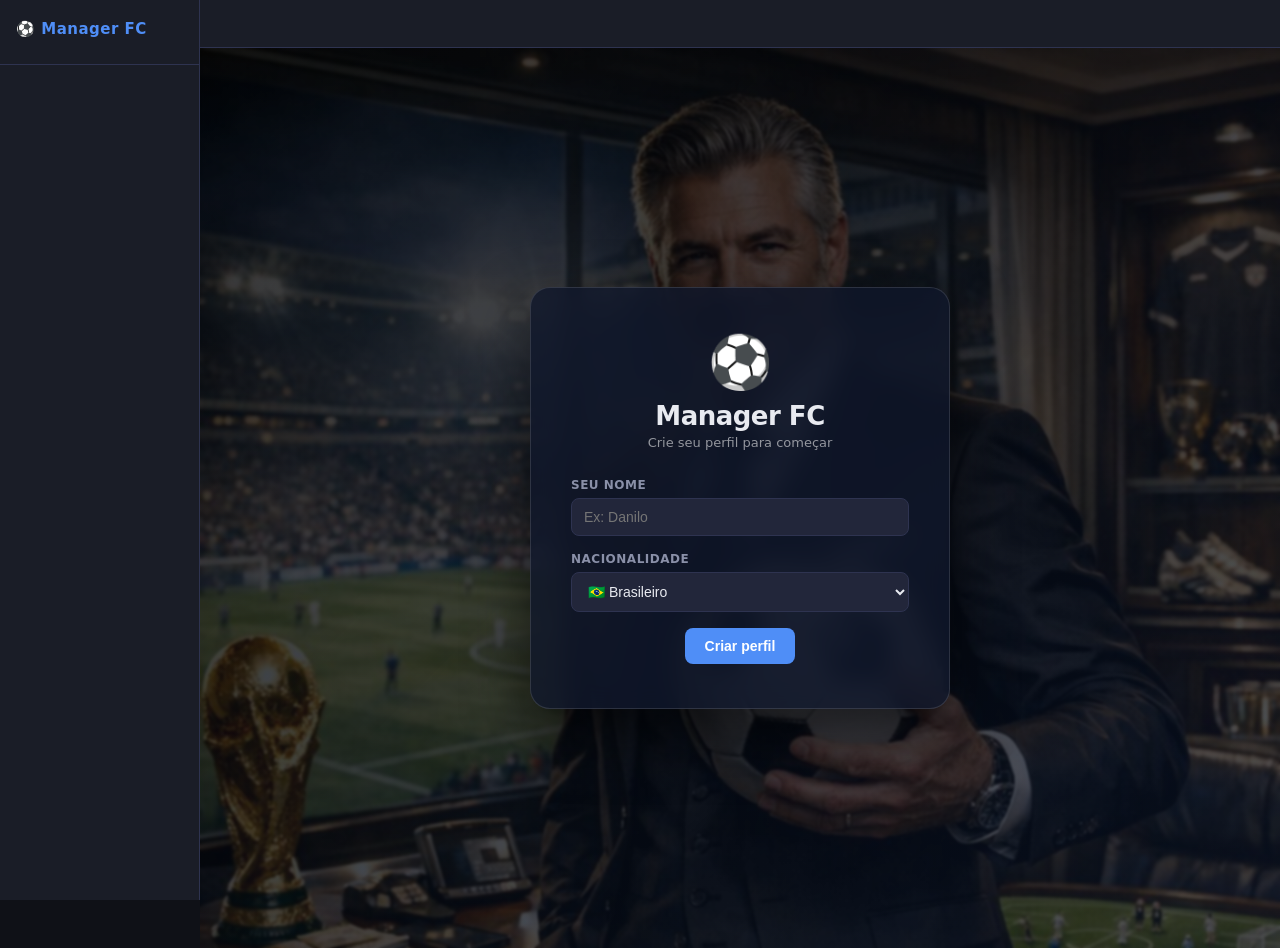
==== game/index.html @ d30b808c "Update index.html" ====
<!DOCTYPE html>
<html lang="pt-BR">
<head>
<meta charset="UTF-8"><meta name="viewport" content="width=device-width, initial-scale=1.0">
<title>Manager FC</title><style>*, *::before, *::after { box-sizing: border-box; margin: 0; padding: 0; }

:root {
  --bg: #0f1117;
  --bg2: #1a1d27;
  --bg3: #22263a;
  --border: #2e3350;
  --text: #e8eaf0;
  --text2: #8a90a8;
  --accent: #4f8ef7;
  --green: #2ecc71;
  --red: #e74c3c;
  --yellow: #f1c40f;
  --radius: 10px;
}

body {
  background: var(--bg);
  color: var(--text);
  font-family: 'Segoe UI', system-ui, sans-serif;
  font-size: 14px;
  min-height: 100vh;
}

/* ── Layout ── */
#app { display: flex; min-height: 100vh; }

/* Sidebar esquerda */
#sidebar {
  width: 200px;
  min-width: 200px;
  background: var(--bg2);
  border-right: 1px solid var(--border);
  display: flex;
  flex-direction: column;
  min-height: 100vh;
  position: sticky;
  top: 0;
  height: 100vh;
  overflow-y: auto;
}

#sidebar-logo {
  padding: 20px 16px 16px;
  border-bottom: 1px solid var(--border);
}

#sidebar-logo h1 { font-size: 15px; font-weight: 700; color: var(--accent); letter-spacing: .5px; margin-bottom: 10px; }

.sidebar-info { display: flex; flex-direction: column; gap: 4px; }
.sidebar-info-item { font-size: 11px; color: var(--text2); }
.sidebar-info-item strong { color: var(--text); display: block; font-size: 12px; }

#sidebar-nav { display: flex; flex-direction: column; padding: 12px 8px; gap: 2px; flex: 1; }

#sidebar-nav button {
  background: none;
  border: none;
  color: var(--text2);
  padding: 10px 12px;
  cursor: pointer;
  font-size: 13px;
  border-radius: 8px;
  text-align: left;
  transition: all .15s;
  display: flex;
  align-items: center;
  gap: 8px;
}

#sidebar-nav button:hover { background: var(--bg3); color: var(--text); }
#sidebar-nav button.ativo { background: rgba(79,142,247,.15); color: var(--accent); font-weight: 600; }

/* Conteúdo principal */
#conteudo {
  flex: 1;
  display: flex;
  flex-direction: column;
  min-width: 0;
}

header {
  background: var(--bg2);
  border-bottom: 1px solid var(--border);
  padding: 0 24px;
  height: 48px;
  display: flex;
  align-items: center;
  justify-content: space-between;
}

header h1 { display: none; }
header span { font-size: 12px; color: var(--text2); }

/* nav horizontal removido — sidebar substitui */
nav { display: none; }

main { flex: 1; padding: 24px; width: 100%; overflow-y: auto; }

/* ── Tela de seleção de clube ── */
#tela-selecao h2 { font-size: 18px; margin-bottom: 6px; }
#tela-selecao p  { color: var(--text2); margin-bottom: 24px; font-size: 13px; }

.grid-clubes {
  display: grid;
  grid-template-columns: repeat(auto-fill, minmax(180px, 1fr));
  gap: 12px;
}

.card-clube {
  background: var(--bg2);
  border: 1px solid var(--border);
  border-radius: var(--radius);
  padding: 20px 16px;
  cursor: pointer;
  transition: border-color .15s, transform .1s;
  text-align: center;
}

.card-clube:hover { border-color: var(--accent); transform: translateY(-2px); }

.card-clube .escudo {
  width: 48px;
  height: 48px;
  border-radius: 50%;
  margin: 0 auto 10px;
  display: flex;
  align-items: center;
  justify-content: center;
  font-weight: 700;
  font-size: 13px;
  color: #fff;
}

.card-clube .nome { font-weight: 600; font-size: 14px; margin-bottom: 4px; }
.card-clube .forca { font-size: 12px; color: var(--text2); }

/* ── Tela principal ── */
.secao-titulo {
  font-size: 16px;
  font-weight: 600;
  margin-bottom: 16px;
  color: var(--text);
}

/* ── Elenco ── */
.lista-jogadores { display: flex; flex-direction: column; gap: 6px; }

.item-jogador {
  background: var(--bg2);
  border: 1px solid var(--border);
  border-radius: 8px;
  padding: 10px 14px;
  display: flex;
  align-items: center;
  gap: 12px;
}

.posicao-badge {
  font-size: 11px;
  font-weight: 700;
  padding: 3px 7px;
  border-radius: 4px;
  min-width: 36px;
  text-align: center;
}

.pos-GOL { background: #5c2d00; color: #ffaa77; }
.pos-LD  { background: #003a7b; color: #77aaff; }
.pos-ZAG { background: #00307b; color: #88bbff; }
.pos-LE  { background: #003a7b; color: #77aaff; }
.pos-VOL { background: #1a4a1a; color: #88dd88; }
.pos-MEI { background: #1a5c1a; color: #77dd77; }
.pos-ATA { background: #5c1a1a; color: #ff8888; }

.jogador-nome { flex: 1; font-size: 13px; }

.overall-badge {
  font-weight: 700;
  font-size: 14px;
  min-width: 32px;
  text-align: right;
}

.overall-alto  { color: var(--green); }
.overall-medio { color: var(--yellow); }
.overall-baixo { color: var(--red); }

/* ── Tabela de classificação ── */
.tabela-classificacao {
  background: var(--bg2);
  border: 1px solid var(--border);
  border-radius: var(--radius);
  overflow: hidden;
}

.tabela-classificacao table {
  width: 100%;
  border-collapse: collapse;
}

.tabela-classificacao th {
  padding: 10px 12px;
  text-align: left;
  font-size: 11px;
  font-weight: 600;
  color: var(--text2);
  text-transform: uppercase;
  letter-spacing: .5px;
  border-bottom: 1px solid var(--border);
}

.tabela-classificacao td {
  padding: 10px 12px;
  font-size: 13px;
  border-bottom: 1px solid var(--border);
}

.tabela-classificacao tr:last-child td { border-bottom: none; }
.tabela-classificacao tr.meu-clube td { background: rgba(79,142,247,.08); }
.tabela-classificacao tr:hover td { background: var(--bg3); }

.td-pos { color: var(--text2); width: 28px; font-size: 12px; }
.td-pts { font-weight: 700; color: var(--accent); }

.escudo-mini {
  display: inline-flex;
  align-items: center;
  justify-content: center;
  width: 22px;
  height: 22px;
  border-radius: 50%;
  font-size: 9px;
  font-weight: 700;
  color: #fff;
  margin-right: 8px;
  vertical-align: middle;
}

/* ── Rodadas / Jogos ── */
.rodadas-container { display: flex; flex-direction: column; gap: 16px; }

.card-rodada {
  background: var(--bg2);
  border: 1px solid var(--border);
  border-radius: var(--radius);
  overflow: hidden;
}

.rodada-header {
  padding: 10px 14px;
  background: var(--bg3);
  font-size: 12px;
  font-weight: 600;
  color: var(--text2);
  display: flex;
  align-items: center;
  justify-content: space-between;
}

.btn-simular {
  background: var(--accent);
  color: #fff;
  border: none;
  padding: 4px 12px;
  border-radius: 6px;
  font-size: 12px;
  cursor: pointer;
  font-weight: 600;
  transition: opacity .15s;
}

.btn-simular:hover { opacity: .85; }
.btn-simular:disabled { opacity: .4; cursor: default; }

.lista-jogos { padding: 8px 0; }

.item-jogo {
  padding: 8px 14px;
  display: flex;
  align-items: center;
  gap: 8px;
  font-size: 13px;
  border-bottom: 1px solid var(--border);
}

.item-jogo:last-child { border-bottom: none; }

.time-nome { flex: 1; }
.time-nome.direita { text-align: right; }
.time-nome.meu { color: var(--accent); font-weight: 600; }

.placar {
  font-weight: 700;
  font-size: 15px;
  min-width: 48px;
  text-align: center;
  background: var(--bg3);
  padding: 3px 8px;
  border-radius: 6px;
}

.placar.pendente { color: var(--text2); font-size: 11px; font-weight: 400; }
.placar.vitoria  { color: var(--green); }
.placar.derrota  { color: var(--red); }
.placar.empate   { color: var(--yellow); }

/* ── Modal de partida ── */
.modal-overlay {
  position: fixed;
  inset: 0;
  background: rgba(0,0,0,.7);
  display: flex;
  align-items: center;
  justify-content: center;
  z-index: 100;
  padding: 20px;
}

.modal {
  background: var(--bg2);
  border: 1px solid var(--border);
  border-radius: 14px;
  width: 100%;
  max-width: 480px;
  overflow: hidden;
}

.modal-header {
  background: var(--bg3);
  padding: 20px;
  text-align: center;
}

.modal-placar {
  font-size: 36px;
  font-weight: 700;
  margin: 8px 0 4px;
  letter-spacing: 4px;
}

.modal-times {
  display: flex;
  justify-content: space-between;
  font-size: 12px;
  color: var(--text2);
  padding: 0 20px;
}

.modal-eventos {
  padding: 16px 20px;
  max-height: 240px;
  overflow-y: auto;
  display: flex;
  flex-direction: column;
  gap: 6px;
}

.evento-item {
  display: flex;
  gap: 10px;
  font-size: 13px;
  padding: 4px 0;
  border-bottom: 1px solid var(--border);
}

.evento-minuto { color: var(--text2); min-width: 34px; font-size: 12px; }

.modal-footer { padding: 16px 20px; }

.btn-fechar {
  width: 100%;
  background: var(--bg3);
  border: 1px solid var(--border);
  color: var(--text);
  padding: 10px;
  border-radius: 8px;
  cursor: pointer;
  font-size: 14px;
  font-weight: 600;
  transition: background .15s;
}

.btn-fechar:hover { background: var(--border); }

/* ── Stats do clube ── */
.stats-grid {
  display: grid;
  grid-template-columns: repeat(auto-fill, minmax(140px, 1fr));
  gap: 12px;
  margin-bottom: 24px;
}

.stat-card {
  background: var(--bg2);
  border: 1px solid var(--border);
  border-radius: var(--radius);
  padding: 14px;
  text-align: center;
}

.stat-valor { font-size: 26px; font-weight: 700; color: var(--accent); }
.stat-label { font-size: 11px; color: var(--text2); margin-top: 4px; }

/* ── Utilitários ── */
.hidden { display: none !important; }
.mt16 { margin-top: 16px; }

.btn-primario {
  background: var(--accent);
  color: #fff;
  border: none;
  padding: 10px 20px;
  border-radius: 8px;
  font-size: 14px;
  font-weight: 600;
  cursor: pointer;
  transition: opacity .15s;
}

.btn-primario:hover { opacity: .85; }

/* ── Tela intro / criar manager ── */
.tela-intro {
  display: flex;
  align-items: center;
  justify-content: center;
  min-height: 100vh;
  margin: -24px;
  background-image: url('[data-uri]');
  background-size: cover;
  background-position: center top;
  position: relative;
}
.tela-intro::before {
  content: '';
  position: absolute;
  inset: 0;
  background: linear-gradient(135deg, rgba(0,0,0,0.78) 0%, rgba(10,20,40,0.72) 100%);
  backdrop-filter: blur(1px);
}

.intro-card {
  position: relative;
  z-index: 1;
  background: rgba(15, 23, 42, 0.82);
  border: 1px solid rgba(255,255,255,0.12);
  border-radius: 20px;
  padding: 44px 40px;
  width: 100%;
  max-width: 420px;
  text-align: center;
  box-shadow: 0 24px 60px rgba(0,0,0,0.6);
  backdrop-filter: blur(12px);
}

.intro-logo { font-size: 52px; margin-bottom: 8px; }
.intro-card h2 { font-size: 26px; margin-bottom: 4px; letter-spacing: -0.5px; }
.intro-sub { color: rgba(255,255,255,0.55); font-size: 13px; margin-bottom: 28px; }

.form-group { text-align: left; margin-bottom: 16px; }
.form-group label { display: block; font-size: 12px; color: var(--text2); margin-bottom: 6px; font-weight: 600; text-transform: uppercase; letter-spacing: .5px; }
.form-group input, .form-group select {
  width: 100%;
  background: var(--bg3);
  border: 1px solid var(--border);
  border-radius: 8px;
  color: var(--text);
  padding: 10px 12px;
  font-size: 14px;
}
.form-group input:focus, .form-group select:focus {
  outline: none;
  border-color: var(--accent);
}

/* ── Lista de técnicos ── */
.lista-tecnicos { display: flex; flex-direction: column; gap: 10px; }

.card-tecnico {
  background: var(--bg2);
  border: 1px solid var(--border);
  border-radius: 12px;
  padding: 16px;
  cursor: pointer;
  transition: border-color .15s, transform .1s;
}
.card-tecnico:hover { border-color: var(--accent); transform: translateY(-1px); }

.tecnico-header {
  display: flex;
  justify-content: space-between;
  align-items: flex-start;
  margin-bottom: 12px;
}

.tecnico-nome { font-size: 15px; font-weight: 600; margin-bottom: 3px; }
.tecnico-meta { font-size: 12px; color: var(--text2); }
.flag { font-size: 14px; }

.overall-grande {
  font-size: 28px;
  font-weight: 700;
  min-width: 48px;
  text-align: center;
}

.tecnico-stats {
  display: flex;
  flex-direction: column;
  gap: 6px;
  padding-top: 12px;
  border-top: 1px solid var(--border);
}

.tstat {
  display: flex;
  justify-content: space-between;
  font-size: 12px;
}
.tstat-label { color: var(--text2); }
.tstat-val   { font-weight: 600; }

/* ── Card staff técnico ── */
.card-staff-tecnico {
  background: var(--bg2);
  border: 1px solid var(--border);
  border-radius: 12px;
  padding: 20px;
}

.staff-header {
  display: flex;
  justify-content: space-between;
  align-items: flex-start;
  margin-bottom: 6px;
}

.staff-cargo { font-size: 11px; color: var(--text2); text-transform: uppercase; letter-spacing: .5px; margin-bottom: 4px; }
.staff-nome  { font-size: 18px; font-weight: 700; margin-bottom: 3px; }
.staff-meta  { font-size: 12px; color: var(--text2); }

.btn-demitir {
  margin-top: 16px;
  width: 100%;
  background: none;
  border: 1px solid var(--red);
  color: var(--red);
  padding: 8px;
  border-radius: 8px;
  cursor: pointer;
  font-size: 12px;
  font-weight: 600;
  transition: background .15s;
}
.btn-demitir:hover { background: rgba(231,76,60,.1); }

/* ── Vagas de staff ── */
.vagas-staff { margin-top: 8px; }

.vaga-item {
  display: flex;
  justify-content: space-between;
  align-items: center;
  padding: 10px 0;
  border-bottom: 1px solid var(--border);
  font-size: 13px;
}
.vaga-item:last-child { border-bottom: none; }
.vaga-cargo { color: var(--text2); }

.vaga-badge {
  font-size: 11px;
  background: var(--bg3);
  border: 1px solid var(--border);
  color: var(--text2);
  padding: 3px 8px;
  border-radius: 20px;
}

/* ── Header atualizado ── */
.header-info-group { display: flex; gap: 16px; align-items: center; font-size: 12px; color: var(--text2); }
.header-info-group strong { color: var(--text); }

.tela-selecao h2 { font-size: 18px; margin-bottom: 6px; }
.tela-selecao .sub { color: var(--text2); margin-bottom: 24px; font-size: 13px; }

/* Técnico atual destacado */
.card-tecnico.tecnico-atual {
  border-color: var(--accent);
  opacity: .7;
  cursor: default;
}
.badge-atual {
  font-size: 10px;
  background: var(--bg-accent, rgba(79,142,247,.15));
  color: var(--accent);
  border: 1px solid var(--accent);
  padding: 2px 7px;
  border-radius: 20px;
  margin-left: 6px;
  vertical-align: middle;
}

/* ── Mercado ── */
.janela-aberta, .janela-fechada {
  display: flex;
  align-items: center;
  gap: 12px;
  padding: 14px 16px;
  border-radius: var(--radius);
  border: 1px solid var(--border);
  margin-bottom: 16px;
  background: var(--bg2);
}
.janela-aberta  { border-color: var(--green); }
.janela-fechada { border-color: var(--border); }
.janela-icon { font-size: 20px; }

.budget-card {
  background: var(--bg2);
  border: 1px solid var(--border);
  border-radius: var(--radius);
  padding: 14px 16px;
  display: flex;
  align-items: center;
  justify-content: space-between;
  margin-bottom: 20px;
}
.budget-label { font-size: 12px; color: var(--text2); }
.budget-valor { font-size: 22px; font-weight: 700; color: var(--green); }

.mercado-tabs {
  display: flex;
  gap: 6px;
  margin-bottom: 16px;
}
.mtab {
  background: var(--bg2);
  border: 1px solid var(--border);
  color: var(--text2);
  padding: 8px 14px;
  border-radius: 8px;
  cursor: pointer;
  font-size: 13px;
  transition: all .15s;
}
.mtab:hover { color: var(--text); border-color: var(--accent); }
.mtab.ativo  { background: var(--accent); color: #fff; border-color: var(--accent); }

.mercado-filtros {
  display: flex;
  gap: 8px;
  margin-bottom: 12px;
}
.mercado-filtros select {
  background: var(--bg2);
  border: 1px solid var(--border);
  border-radius: 8px;
  color: var(--text);
  padding: 8px 10px;
  font-size: 13px;
  flex: 1;
}

.lista-jogadores-mercado { display: flex; flex-direction: column; gap: 6px; }

.item-mercado {
  background: var(--bg2);
  border: 1px solid var(--border);
  border-radius: 8px;
  padding: 10px 14px;
  display: flex;
  align-items: center;
  justify-content: space-between;
  gap: 10px;
}
.mercado-info { display: flex; align-items: center; gap: 10px; flex: 1; min-width: 0; }
.mercado-jogador { min-width: 0; }
.mercado-nome { font-size: 13px; font-weight: 500; white-space: nowrap; overflow: hidden; text-overflow: ellipsis; }
.mercado-clube { font-size: 11px; color: var(--text2); margin-top: 2px; }
.mercado-valores { display: flex; align-items: center; gap: 10px; flex-shrink: 0; }
.mercado-overall { font-size: 15px; font-weight: 700; min-width: 28px; text-align: center; }
.mercado-vm { font-size: 12px; color: var(--text2); min-width: 56px; text-align: right; }

.btn-proposta {
  background: var(--accent);
  color: #fff;
  border: none;
  padding: 5px 12px;
  border-radius: 6px;
  font-size: 12px;
  font-weight: 600;
  cursor: pointer;
  white-space: nowrap;
}
.btn-proposta:hover { opacity: .85; }

.sem-budget { font-size: 11px; color: var(--text2); white-space: nowrap; }

.badge-contrato {
  font-size: 10px;
  background: rgba(241,196,15,.15);
  color: var(--yellow);
  border: 1px solid var(--yellow);
  padding: 2px 6px;
  border-radius: 20px;
  margin-left: 4px;
}

.proposta-info { display: flex; flex-direction: column; gap: 6px; }
.proposta-aviso {
  background: rgba(241,196,15,.1);
  border: 1px solid var(--yellow);
  color: var(--yellow);
  border-radius: 8px;
  padding: 10px 12px;
  font-size: 12px;
  margin-top: 12px;
}

/* ── Feed de noticias ── */
.feed-noticias { display: flex; flex-direction: column; gap: 8px; }
.noticia-item {
  background: var(--bg2);
  border: 1px solid var(--border);
  border-radius: 8px;
  padding: 10px 14px;
  display: flex;
  align-items: flex-start;
  gap: 10px;
  font-size: 13px;
}
.noticia-icon { font-size: 16px; flex-shrink: 0; }
.noticia-texto { flex: 1; line-height: 1.5; }
.noticia-rodada { font-size: 11px; color: var(--text2); white-space: nowrap; flex-shrink: 0; }

/* ══════════════════════════════════
   DASHBOARD
══════════════════════════════════ */
.dash-header {
  display: flex;
  align-items: center;
  justify-content: space-between;
  gap: 12px;
  margin-bottom: 10px;
}

.dash-nav-btn {
  background: var(--bg2);
  border: 1px solid var(--border);
  color: var(--text);
  width: 40px;
  height: 40px;
  border-radius: 8px;
  font-size: 16px;
  cursor: pointer;
  flex-shrink: 0;
  transition: all .15s;
}
.dash-nav-btn:hover:not(:disabled) { border-color: var(--accent); color: var(--accent); }
.dash-nav-btn:disabled { opacity: .3; cursor: default; }
.dash-nav-btn.destaque { background: var(--accent); border-color: var(--accent); color: #fff; font-size: 18px; width: 48px; height: 48px; }
.dash-nav-btn.destaque:hover { opacity: .85; }

.dash-evento-info {
  display: flex;
  align-items: center;
  gap: 12px;
  flex: 1;
  min-width: 0;
}
.dash-evento-icone { font-size: 28px; flex-shrink: 0; }
.dash-evento-titulo { font-size: 16px; font-weight: 600; }
.dash-evento-sub { font-size: 12px; color: var(--text2); margin-top: 2px; }

.temporada-progress {
  height: 3px;
  background: var(--border);
  border-radius: 2px;
  margin-bottom: 16px;
  overflow: hidden;
}
.temporada-bar {
  height: 100%;
  background: var(--accent);
  border-radius: 2px;
  transition: width .4s ease;
}

/* Grid 2x3 */
.dash-grid {
  display: grid;
  grid-template-columns: 1fr 1fr;
  gap: 12px;
}

.dash-card {
  background: var(--bg2);
  border: 1px solid var(--border);
  border-radius: 12px;
  padding: 14px;
  min-height: 160px;
}

.dash-card-titulo {
  font-size: 12px;
  font-weight: 600;
  color: var(--text2);
  text-transform: uppercase;
  letter-spacing: .5px;
  margin-bottom: 12px;
  display: flex;
  align-items: center;
  gap: 6px;
}

.dash-empty {
  font-size: 13px;
  color: var(--text2);
  padding: 8px 0;
}

.dash-ver-mais {
  font-size: 12px;
  color: var(--accent);
  cursor: pointer;
  margin-top: 10px;
  text-align: center;
}
.dash-ver-mais:hover { text-decoration: underline; }

/* ── Mini calendário ── */
.mini-cal { display: flex; flex-direction: column; gap: 4px; }

.cal-item {
  display: flex;
  align-items: center;
  gap: 8px;
  padding: 6px 8px;
  border-radius: 6px;
  font-size: 12px;
  cursor: pointer;
  transition: background .1s;
  color: var(--text2);
}
.cal-item:hover { background: var(--bg3); }
.cal-item.cal-atual { background: rgba(79,142,247,.12); color: var(--text); font-weight: 500; }
.cal-item.cal-passado { opacity: .5; }
.cal-icone { font-size: 14px; flex-shrink: 0; }
.cal-titulo { flex: 1; }
.cal-agora { font-size: 10px; background: var(--accent); color: #fff; padding: 1px 6px; border-radius: 10px; }

/* ── Inbox ── */
.inbox-badge {
  background: var(--red);
  color: #fff;
  font-size: 10px;
  padding: 1px 5px;
  border-radius: 10px;
  font-weight: 700;
}
.inbox-lista { display: flex; flex-direction: column; gap: 4px; }
.inbox-item {
  padding: 8px 10px;
  border-radius: 6px;
  background: var(--bg3);
  cursor: pointer;
  transition: background .1s;
  border-left: 3px solid transparent;
}
.inbox-item:hover { background: var(--border); }
.inbox-item.nao-lida { border-left-color: var(--accent); }
.inbox-remetente { font-size: 11px; color: var(--text2); margin-bottom: 2px; }
.inbox-assunto { font-size: 13px; font-weight: 500; }

/* ── Jogos ── */
.jogos-lista { display: flex; flex-direction: column; gap: 4px; }
.jogos-secao-titulo { font-size: 11px; color: var(--text2); text-transform: uppercase; letter-spacing: .5px; margin-bottom: 4px; }

.jogo-item {
  display: flex;
  align-items: center;
  gap: 8px;
  padding: 6px 8px;
  border-radius: 6px;
  background: var(--bg3);
  font-size: 12px;
}
.jogo-item.proximo { opacity: .7; }
.jogo-rodada { color: var(--text2); min-width: 24px; font-size: 11px; }
.jogo-mando {
  font-size: 10px;
  padding: 1px 5px;
  border-radius: 4px;
  background: var(--bg2);
  color: var(--text2);
  border: 1px solid var(--border);
}
.jogo-adv { flex: 1; font-weight: 500; }
.jogo-resultado { font-weight: 700; font-size: 13px; min-width: 32px; text-align: right; }
.jogo-resultado.pendente { color: var(--text2); font-weight: 400; font-size: 11px; }
.res-v { color: var(--green); }
.res-d { color: var(--red); }
.res-e { color: var(--yellow); }

/* ── Mini tabela ── */
.mini-tabela { display: flex; flex-direction: column; gap: 2px; }
.mini-tab-header {
  display: grid;
  grid-template-columns: 24px 1fr 28px 20px 28px;
  gap: 4px;
  font-size: 10px;
  color: var(--text2);
  text-transform: uppercase;
  padding: 0 4px;
  margin-bottom: 4px;
}
.mini-tab-row {
  display: grid;
  grid-template-columns: 24px 1fr 28px 20px 28px;
  gap: 4px;
  font-size: 12px;
  padding: 5px 4px;
  border-radius: 6px;
  align-items: center;
}
.mini-tab-row.mini-tab-eu { background: rgba(79,142,247,.1); font-weight: 600; }
.mini-tab-pos { color: var(--text2); font-size: 11px; }
.mini-tab-nome { display: flex; align-items: center; gap: 4px; overflow: hidden; white-space: nowrap; }
.mini-tab-pts { color: var(--accent); font-weight: 700; }

/* ── Baixas ── */
.baixas-lista { display: flex; flex-direction: column; gap: 6px; }
.baixa-item { display: flex; align-items: center; gap: 8px; }
.baixa-info { flex: 1; }
.baixa-nome { font-size: 13px; font-weight: 500; }
.baixa-detalhe { font-size: 11px; color: var(--text2); margin-top: 2px; }

/* ── Notícias ── */
.noticias-lista { display: flex; flex-direction: column; gap: 6px; max-height: 280px; overflow-y: auto; }
.noticia-dash {
  padding: 8px 0;
  border-bottom: 1px solid var(--border);
  font-size: 12px;
  line-height: 1.5;
}
.noticia-dash:last-child { border-bottom: none; }
.noticia-dash-texto { color: var(--text); }
.noticia-dash-rodada { font-size: 11px; color: var(--text2); margin-top: 3px; }

/* ── Calendário visual ── */
.cal-visual { display: flex; flex-direction: column; gap: 8px; }

.cal-mes-header {
  display: flex; align-items: center; justify-content: space-between;
  margin-bottom: 4px;
}
.cal-mes-nome { font-size: 13px; font-weight: 600; }
.cal-mes-btn {
  background: none; border: 1px solid var(--border); color: var(--text);
  width: 24px; height: 24px; border-radius: 6px; cursor: pointer; font-size: 14px;
  display: flex; align-items: center; justify-content: center;
}
.cal-mes-btn:hover { border-color: var(--accent); color: var(--accent); }

.cal-dias-semana {
  display: grid; grid-template-columns: repeat(7, 1fr);
  text-align: center; font-size: 10px; color: var(--text2);
  margin-bottom: 4px;
}

.cal-grid { display: grid; grid-template-columns: repeat(7, 1fr); gap: 2px; }

.cal-dia {
  aspect-ratio: 1; border-radius: 6px; display: flex; flex-direction: column;
  align-items: center; justify-content: center; cursor: default;
  font-size: 11px; position: relative; transition: background .1s;
  padding: 2px 0;
}
.cal-dia:hover:not(.vazio):not(.tem-evento) { background: none; }
.cal-dia.vazio { cursor: default; }
.cal-dia.cal-dia-atual {
  background: var(--accent); color: #fff; font-weight: 700;
}
.cal-dia.tem-evento:not(.cal-dia-atual) { background: rgba(79,142,247,.08); }

.cal-dia-num { font-size: 11px; line-height: 1; }
.cal-dots { display: flex; gap: 2px; margin-top: 2px; }
.cal-ev-dot { width: 5px; height: 5px; border-radius: 50%; display: inline-block; }

.cal-legenda {
  display: flex; gap: 10px; font-size: 10px; color: var(--text2);
  margin-top: 4px;
}
.cal-legenda span { display: flex; align-items: center; gap: 4px; }

/* ── Tela de jogo ── */
.tela-jogo {
  max-width: 600px; margin: 0 auto; padding: 8px 0;
}
.jogo-screen-header {
  text-align: center; margin-bottom: 24px;
}
.jogo-screen-rodada {
  font-size: 13px; color: var(--text2); font-weight: 500;
  text-transform: uppercase; letter-spacing: .5px;
}

.jogo-confronto {
  display: flex; align-items: center; justify-content: space-between;
  gap: 16px; margin-bottom: 20px;
  background: var(--bg2); border: 1px solid var(--border);
  border-radius: 16px; padding: 24px 20px;
}
.jogo-time { text-align: center; flex: 1; }
.jogo-escudo {
  width: 64px; height: 64px; border-radius: 50%;
  display: flex; align-items: center; justify-content: center;
  font-weight: 700; font-size: 16px; color: #fff;
  margin: 0 auto 10px;
}
.jogo-time-nome { font-size: 15px; font-weight: 600; margin-bottom: 4px; }
.jogo-mando-tag { font-size: 11px; color: var(--accent); }
.jogo-forca-tag { font-size: 11px; color: var(--text2); }
.jogo-vs { font-size: 28px; font-weight: 700; color: var(--text2); flex-shrink: 0; }

.jogo-prestats {
  display: flex; justify-content: space-around;
  background: var(--bg2); border: 1px solid var(--border);
  border-radius: 12px; padding: 14px; margin-bottom: 16px;
}
.prestat { text-align: center; }
.prestat-val { font-size: 20px; font-weight: 700; }
.prestat-label { font-size: 11px; color: var(--text2); margin-top: 3px; }

.outros-jogos {
  background: var(--bg2); border: 1px solid var(--border);
  border-radius: 12px; padding: 14px; margin-bottom: 20px;
}
.outros-jogos-titulo { font-size: 11px; color: var(--text2); text-transform: uppercase; letter-spacing: .5px; margin-bottom: 10px; }
.outro-jogo {
  display: flex; align-items: center; gap: 8px;
  padding: 5px 0; border-bottom: 1px solid var(--border); font-size: 12px;
}
.outro-jogo:last-child { border-bottom: none; }
.outro-time { flex: 1; }
.outro-time:last-child { text-align: right; }
.outro-vs { color: var(--text2); font-size: 11px; }

.jogo-acoes { text-align: center; }
.btn-simular-grande {
  background: var(--accent); color: #fff; border: none;
  padding: 14px 40px; border-radius: 12px; font-size: 16px;
  font-weight: 700; cursor: pointer; transition: opacity .15s;
  width: 100%;
}
.btn-simular-grande:hover { opacity: .85; }

/* ── Tela de resultado ── */
.tela-resultado { max-width: 600px; margin: 0 auto; }
.resultado-titulo {
  font-size: 16px; font-weight: 600; margin-bottom: 16px; text-align: center;
}
.resultados-lista { display: flex; flex-direction: column; gap: 4px; margin-bottom: 20px; }
.resultado-item {
  display: flex; align-items: center; gap: 8px;
  padding: 8px 12px; border-radius: 8px;
  background: var(--bg2); border: 1px solid var(--border); font-size: 13px;
}
.resultado-item.resultado-meu { border-color: var(--accent); }
.res-time { flex: 1; font-size: 12px; }
.res-time.direita { text-align: right; }
.res-placar { font-weight: 700; font-size: 15px; min-width: 48px; text-align: center; }
.resultado-tabela-titulo { font-size: 13px; font-weight: 600; margin-bottom: 10px; }

/* ── Dashboard topbar ── */
.dash-topbar {
  display: flex; align-items: center; gap: 12px; margin-bottom: 10px;
}

/* ── Próximos eventos ── */
.proximos-eventos { display: flex; flex-direction: column; gap: 6px; }

.proximo-ev-item {
  display: flex;
  align-items: center;
  gap: 10px;
  padding: 8px;
  border-radius: 8px;
  cursor: pointer;
  transition: background .1s;
}
.proximo-ev-item:hover { background: var(--bg3); }

.proximo-ev-icone {
  width: 32px;
  height: 32px;
  border-radius: 8px;
  display: flex;
  align-items: center;
  justify-content: center;
  font-size: 16px;
  flex-shrink: 0;
}

.proximo-ev-info { flex: 1; min-width: 0; }
.proximo-ev-titulo { font-size: 13px; font-weight: 500; white-space: nowrap; overflow: hidden; text-overflow: ellipsis; }
.proximo-ev-data { font-size: 11px; color: var(--text2); margin-top: 2px; }

/* Baixas em largura total */
.dash-card-full { grid-column: 1 / -1; }

/* ── Grids do dashboard ── */
.dash-grid-top {
  display: grid;
  grid-template-columns: 1fr 1fr;
  gap: 12px;
  margin-bottom: 12px;
}

.dash-grid-bottom {
  display: grid;
  grid-template-columns: 1fr 1fr 1fr;
  gap: 12px;
  margin-bottom: 12px;
}

.dash-card-full-row {
  background: var(--bg2);
  border: 1px solid var(--border);
  border-radius: 12px;
  padding: 14px;
  margin-bottom: 12px;
}

/* Jogos em linha horizontal quando card é largo */
.dash-card-full-row .jogos-lista {
  display: grid;
  grid-template-columns: 1fr 1fr;
  gap: 0 24px;
}

.dash-card-full-row .jogos-secao-titulo {
  grid-column: 1 / -1;
}

/* ── Grid 3 colunas ── */
.dash-grid-3col {
  display: grid;
  grid-template-columns: 1fr 1fr 1fr;
  gap: 12px;
  margin-bottom: 12px;
}

/* ── Sidebar botões maiores ── */
#sidebar-nav button {
  padding: 13px 14px !important;
  font-size: 14px !important;
  border-radius: 10px !important;
  font-weight: 500 !important;
}

#sidebar-nav button.ativo {
  font-weight: 700 !important;
}

/* ── Save ── */
.save-encontrado {
  background: var(--bg3);
  border: 1px solid var(--accent);
  border-radius: 10px;
  padding: 16px;
  margin-bottom: 16px;
  text-align: left;
}
.save-titulo { font-size: 13px; font-weight: 700; margin-bottom: 8px; color: var(--accent); }
.save-detalhe { font-size: 13px; margin-bottom: 4px; }

.btn-novo-jogo {
  width: 100%;
  background: none;
  border: 1px solid var(--border);
  color: var(--text2);
  padding: 8px;
  border-radius: 8px;
  cursor: pointer;
  font-size: 13px;
  margin-top: 8px;
  transition: border-color .15s;
}
.btn-novo-jogo:hover { border-color: var(--red); color: var(--red); }

/* Botão salvar na sidebar */
.sidebar-save-btn {
  margin: 8px;
  background: none;
  border: 1px solid var(--border);
  color: var(--text2);
  padding: 10px 12px;
  border-radius: 10px;
  cursor: pointer;
  font-size: 13px;
  font-weight: 500;
  text-align: left;
  display: flex;
  align-items: center;
  gap: 8px;
  transition: all .15s;
  width: calc(100% - 16px);
}
.sidebar-save-btn:hover { border-color: var(--green); color: var(--green); }
.sidebar-save-btn.salvo { color: var(--green); border-color: var(--green); }

/* ── Tabela de elenco ── */
.elenco-tabela-wrap {
  overflow-x: auto;
  border-radius: var(--radius);
  border: 1px solid var(--border);
}

.elenco-tabela {
  width: 100%;
  border-collapse: collapse;
  font-size: 13px;
  min-width: 780px;
}

.elenco-tabela thead th {
  padding: 10px 12px;
  text-align: left;
  font-size: 11px;
  font-weight: 600;
  color: var(--text2);
  text-transform: uppercase;
  letter-spacing: .4px;
  border-bottom: 1px solid var(--border);
  background: var(--bg2);
  cursor: pointer;
  white-space: nowrap;
  user-select: none;
}

.elenco-tabela thead th:hover { color: var(--text); }
.elenco-tabela thead th.col-ativa { color: var(--accent); }

.elenco-tabela tbody tr {
  border-bottom: 1px solid var(--border);
  transition: background .1s;
}
.elenco-tabela tbody tr:last-child { border-bottom: none; }
.elenco-tabela tbody tr:hover { background: var(--bg3); }

.elenco-tabela td {
  padding: 9px 12px;
  vertical-align: middle;
}

.col-nome {
  font-weight: 500;
  display: flex;
  align-items: center;
  gap: 6px;
}

.col-centro { text-align: center; }

.flag-jogador { font-size: 15px; flex-shrink: 0; }

/* ── Grid dashboard com proporção ajustada ── */
.dash-grid-top2 {
  display: grid;
  grid-template-columns: 1.1fr 1fr 1fr;
  gap: 14px;
  margin-bottom: 14px;
  width: 100%;
}

/* Cards da linha de baixo maiores */
.dash-grid-top2 .dash-card {
  min-height: 200px;
}

/* ════════════════════════════════════
   INBOX — tela estilo email
════════════════════════════════════ */
.inbox-screen {
  display: flex;
  flex-direction: column;
  height: calc(100vh - 96px);
}

.inbox-header {
  display: flex;
  align-items: center;
  justify-content: space-between;
  padding-bottom: 14px;
  margin-bottom: 0;
  border-bottom: 1px solid var(--border);
}

.inbox-header-titulo {
  font-size: 18px;
  font-weight: 700;
}

.inbox-count {
  font-size: 13px;
  color: var(--text2);
  font-weight: 400;
}

.btn-marcar-lidas {
  background: none;
  border: 1px solid var(--border);
  color: var(--text2);
  padding: 6px 14px;
  border-radius: 8px;
  font-size: 12px;
  cursor: pointer;
  transition: all .15s;
}
.btn-marcar-lidas:hover { border-color: var(--accent); color: var(--accent); }

.inbox-body {
  display: flex;
  flex: 1;
  overflow: hidden;
  margin-top: 0;
  gap: 0;
}

/* Lista de emails */
.inbox-lista-email {
  width: 280px;
  min-width: 280px;
  border-right: 1px solid var(--border);
  overflow-y: auto;
  display: flex;
  flex-direction: column;
}

.inbox-email-item {
  padding: 14px 16px;
  border-bottom: 1px solid var(--border);
  cursor: pointer;
  transition: background .1s;
  border-left: 3px solid transparent;
}
.inbox-email-item:hover { background: var(--bg3); }
.inbox-email-item.ativa { background: rgba(79,142,247,.1); border-left-color: var(--accent); }
.inbox-email-item.nao-lida { border-left-color: var(--accent); }
.inbox-email-item.nao-lida .inbox-email-assunto { font-weight: 700; color: var(--text); }

.inbox-email-remetente {
  font-size: 11px;
  color: var(--text2);
  margin-bottom: 3px;
  text-transform: uppercase;
  letter-spacing: .4px;
}
.inbox-email-assunto {
  font-size: 13px;
  font-weight: 500;
  color: var(--text);
  white-space: nowrap;
  overflow: hidden;
  text-overflow: ellipsis;
}
.inbox-email-data {
  font-size: 11px;
  color: var(--text2);
  margin-top: 3px;
}

.inbox-vazio {
  padding: 20px 16px;
  font-size: 13px;
  color: var(--text2);
}

/* Conteúdo do email */
.inbox-email-conteudo {
  flex: 1;
  overflow-y: auto;
  padding: 0;
}

.inbox-selecione {
  padding: 40px 32px;
  font-size: 14px;
  color: var(--text2);
}

.email-view {
  padding: 28px 32px;
  max-width: 100%;
}

.email-view-assunto {
  font-size: 20px;
  font-weight: 700;
  margin-bottom: 14px;
  line-height: 1.3;
}

.email-view-meta {
  display: flex;
  align-items: center;
  justify-content: space-between;
  margin-bottom: 16px;
}

.email-view-de {
  font-size: 13px;
  color: var(--text2);
}
.email-view-de strong { color: var(--text); }

.email-view-data {
  font-size: 12px;
  color: var(--text2);
}

.email-view-separador {
  height: 1px;
  background: var(--border);
  margin-bottom: 24px;
}

.email-view-corpo {
  font-size: 14px;
  line-height: 1.7;
  color: var(--text2);
  white-space: pre-wrap;
}

/* ════════════════════════════════════
   TELA DE JOGO AO VIVO
════════════════════════════════════ */
.jogo-tela { max-width: 100%; }

.jogo-tela-header {
  display: flex;
  align-items: center;
  justify-content: space-between;
  background: var(--bg2);
  border: 1px solid var(--border);
  border-radius: 12px;
  padding: 14px 20px;
  margin-bottom: 12px;
}

.jogo-tela-rodada { font-size: 12px; color: var(--text2); }

.jogo-tela-placar {
  display: flex;
  align-items: center;
  gap: 12px;
}

.jogo-tela-sigla {
  font-size: 13px;
  font-weight: 700;
  color: var(--text2);
}

.placar-numeros {
  font-size: 28px;
  font-weight: 800;
  color: var(--text);
  letter-spacing: 4px;
  min-width: 80px;
  text-align: center;
}

.jogo-tela-cronometro {
  font-size: 20px;
  font-weight: 700;
  color: var(--accent);
  min-width: 48px;
  text-align: right;
}

/* Stats ao vivo */
.jogo-stats-vivos {
  display: flex;
  justify-content: space-around;
  background: var(--bg2);
  border: 1px solid var(--border);
  border-radius: 10px;
  padding: 10px;
  margin-bottom: 12px;
}

.stat-vivo {
  display: flex;
  align-items: center;
  gap: 10px;
  font-size: 13px;
}

.stat-vivo span:first-child,
.stat-vivo span:last-child {
  font-weight: 700;
  min-width: 36px;
  text-align: center;
}

.stat-vivo span:nth-child(2) {
  font-size: 11px;
  color: var(--text2);
  text-transform: uppercase;
  letter-spacing: .5px;
}

.stat-vivo span:first-child { color: var(--accent); }
.stat-vivo span:last-child { color: var(--text2); }

/* Campo tático */
.campo-tatico {
  margin-bottom: 12px;
  border-radius: 10px;
  overflow: hidden;
}

.campo-svg { width: 100%; display: block; }

/* Feed de lances */
.lances-feed {
  background: var(--bg2);
  border: 1px solid var(--border);
  border-radius: 10px;
  margin-bottom: 12px;
  overflow: hidden;
}

.lances-feed-titulo {
  padding: 10px 14px;
  font-size: 11px;
  font-weight: 600;
  color: var(--text2);
  text-transform: uppercase;
  letter-spacing: .5px;
  border-bottom: 1px solid var(--border);
  background: var(--bg3);
}

.lances-lista {
  max-height: 180px;
  overflow-y: auto;
  padding: 6px 0;
}

.lance-vazio {
  padding: 16px 14px;
  color: var(--text2);
  font-size: 13px;
}

.lance-item {
  display: flex;
  gap: 10px;
  padding: 6px 14px;
  font-size: 13px;
  border-bottom: 1px solid var(--border);
  animation: fadeInLance .3s ease;
}

.lance-item:last-child { border-bottom: none; }

.lance-gol {
  background: rgba(46,204,113,.08);
  color: var(--green);
  font-weight: 600;
}

.lance-intervalo {
  background: rgba(79,142,247,.06);
  color: var(--accent);
  font-style: italic;
  justify-content: center;
}

.lance-fim {
  background: rgba(79,142,247,.12);
  color: var(--accent);
  font-weight: 700;
  justify-content: center;
}

.lance-min {
  color: var(--text2);
  min-width: 30px;
  font-size: 12px;
  flex-shrink: 0;
}

.lance-texto { flex: 1; }

@keyframes fadeInLance {
  from { opacity: 0; transform: translateY(-4px); }
  to   { opacity: 1; transform: translateY(0); }
}

/* Tela resultado com notas */
.resultado-tela { max-width: 900px; margin: 0 auto; }

.resultado-placar-final {
  text-align: center;
  border: 2px solid;
  border-radius: 14px;
  padding: 20px;
  margin-bottom: 24px;
  background: var(--bg2);
}

.res-final-titulo { font-size: 22px; font-weight: 800; letter-spacing: 2px; margin-bottom: 8px; }
.res-final-times  { font-size: 13px; color: var(--text2); margin: 4px 0; }
.res-final-numeros{ font-size: 36px; font-weight: 800; letter-spacing: 6px; margin: 6px 0; }

.notas-titulo {
  font-size: 14px;
  font-weight: 600;
  margin-bottom: 12px;
}

.notas-grid { display: flex; flex-direction: column; gap: 6px; }

.nota-card {
  display: flex;
  align-items: center;
  gap: 10px;
  background: var(--bg2);
  border: 1px solid var(--border);
  border-radius: 8px;
  padding: 10px 14px;
}

.nota-card-info { flex: 1; }
.nota-card-nome { font-size: 13px; font-weight: 500; }
.nota-card-stats { font-size: 11px; color: var(--text2); margin-top: 2px; }

.nota-valor {
  font-size: 20px;
  font-weight: 800;
  min-width: 40px;
  text-align: right;
}

/* ── Layout dois painéis no jogo ── */
.jogo-dois-paineis {
  display: grid;
  grid-template-columns: 1fr 1.2fr;
  gap: 14px;
  margin-bottom: 12px;
}

.jogo-painel-campo { min-width: 0; }
.jogo-painel-feed {
  background: var(--bg2);
  border: 1px solid var(--border);
  border-radius: 10px;
  display: flex;
  flex-direction: column;
  overflow: hidden;
  min-height: 540px;
  height: 100%;
}

.jogo-painel-feed .lances-lista {
  flex: 1;
  max-height: none;
  overflow-y: auto;
}

/* Lance substituição */
.lance-sub {
  background: rgba(155,89,182,.08);
  color: #c39bd3;
  font-style: italic;
}

/* Borda colorida por time */
.lance-mandante { border-left: 3px solid #fb9 !important; }
.lance-visitante { border-left: 3px solid #9be !important; }

/* Lances mais espaçados e clean */
.lance-item {
  padding: 7px 10px !important;
  font-size: 12px !important;
  line-height: 1.4 !important;
  border-bottom: 1px solid rgba(255,255,255,.04) !important;
}
.lance-min {
  font-size: 11px !important;
  min-width: 28px !important;
  color: var(--accent) !important;
  font-weight: 700 !important;
}
.lance-gol { font-weight: 700; }

/* Fadiga barra no resultado */
.fadiga-barra-wrap {
  height: 4px;
  background: var(--border);
  border-radius: 2px;
  margin-top: 5px;
  overflow: hidden;
}
.fadiga-barra {
  height: 100%;
  border-radius: 2px;
  transition: width .3s;
}

/* ── Financeiro ── */
.fin-tela { max-width: 100%; }
.fin-header { display: flex; align-items: center; justify-content: space-between; margin-bottom: 20px; }
.fin-caixa { font-size: 14px; color: var(--text2); }

.fin-dre-cards {
  display: grid;
  grid-template-columns: repeat(4, 1fr);
  gap: 12px;
  margin-bottom: 24px;
}

.fin-dre-card {
  background: var(--bg2);
  border: 1px solid var(--border);
  border-radius: 10px;
  padding: 16px;
  text-align: center;
}
.fin-dre-card.receita  { border-color: rgba(46,204,113,.4); }
.fin-dre-card.despesa  { border-color: rgba(231,76,60,.4); }
.fin-dre-card.positivo { border-color: var(--green); }
.fin-dre-card.negativo { border-color: var(--red); }
.fin-dre-card.neutro   { border-color: var(--border); }

.fin-dre-label { font-size: 11px; color: var(--text2); text-transform: uppercase; letter-spacing: .5px; margin-bottom: 8px; }
.fin-dre-valor { font-size: 20px; font-weight: 700; }
.fin-dre-card.receita .fin-dre-valor  { color: var(--green); }
.fin-dre-card.despesa .fin-dre-valor  { color: var(--red); }
.fin-dre-card.positivo .fin-dre-valor { color: var(--green); }
.fin-dre-card.negativo .fin-dre-valor { color: var(--red); }

.fin-grid { display: grid; grid-template-columns: 1fr 1fr; gap: 20px; margin-bottom: 24px; }

.fin-secao { background: var(--bg2); border: 1px solid var(--border); border-radius: 10px; padding: 16px; }
.fin-secao-titulo { font-size: 13px; font-weight: 700; margin-bottom: 12px; }
.receita-titulo { color: var(--green); }
.despesa-titulo { color: var(--red); }

.fin-linha { display: flex; justify-content: space-between; padding: 7px 0; border-bottom: 1px solid var(--border); font-size: 13px; }
.fin-linha:last-child { border-bottom: none; }
.fin-linha-desc { color: var(--text2); }
.fin-linha-val { font-weight: 600; }
.receita-cor { color: var(--green); }
.despesa-cor { color: var(--red); }

.fin-historico { background: var(--bg2); border: 1px solid var(--border); border-radius: 10px; padding: 16px; }
.fin-tabela { width: 100%; border-collapse: collapse; font-size: 13px; }
.fin-tabela th { padding: 8px; text-align: left; font-size: 11px; color: var(--text2); text-transform: uppercase; border-bottom: 1px solid var(--border); }
.fin-tabela td { padding: 8px; border-bottom: 1px solid var(--border); }
.fin-tabela tr:last-child td { border-bottom: none; }
.fin-tab-rod { color: var(--text2); width: 40px; }
.fin-tab-val { text-align: right; font-weight: 600; }

/* Botão ação jogador */
.btn-acao-jogador {
  background: var(--bg3);
  border: 1px solid var(--border);
  color: var(--text2);
  padding: 4px 10px;
  border-radius: 6px;
  cursor: pointer;
  font-size: 14px;
  transition: all .15s;
}
.btn-acao-jogador:hover { border-color: var(--accent); color: var(--accent); }

/* ── Ficha do jogador ── */
.ficha-jogador { max-width: 100%; }

.btn-voltar-ficha {
  background: none;
  border: none;
  color: var(--accent);
  font-size: 13px;
  cursor: pointer;
  padding: 0 0 16px 0;
  display: flex;
  align-items: center;
  gap: 4px;
}
.btn-voltar-ficha:hover { text-decoration: underline; }

.ficha-card {
  background: var(--bg2);
  border: 1px solid var(--border);
  border-radius: 14px;
  padding: 24px;
  margin-bottom: 20px;
}

.ficha-header {
  display: flex;
  align-items: center;
  gap: 16px;
  margin-bottom: 20px;
  padding-bottom: 20px;
  border-bottom: 1px solid var(--border);
}

.ficha-escudo-pos { display: flex; flex-direction: column; align-items: center; gap: 8px; }
.ficha-flag { font-size: 28px; }

.ficha-identidade { flex: 1; }
.ficha-nome { font-size: 24px; font-weight: 700; margin-bottom: 4px; }
.ficha-meta { font-size: 13px; color: var(--text2); }

.ficha-overall {
  font-size: 48px;
  font-weight: 800;
  text-align: center;
  min-width: 80px;
}

.ficha-stats {
  display: grid;
  grid-template-columns: repeat(4,1fr);
  gap: 12px;
  margin-bottom: 20px;
}
.ficha-stat {
  background: var(--bg3);
  border-radius: 8px;
  padding: 12px;
  text-align: center;
}
.ficha-stat-val   { font-size: 22px; font-weight: 700; }
.ficha-stat-label { font-size: 11px; color: var(--text2); margin-top: 3px; text-transform: uppercase; letter-spacing: .4px; }

.ficha-secao-titulo {
  font-size: 12px;
  font-weight: 700;
  color: var(--text2);
  text-transform: uppercase;
  letter-spacing: .5px;
  margin-bottom: 10px;
}

.ficha-fadiga-wrap { margin-bottom: 4px; }

.ficha-financeiro { display: flex; flex-direction: column; gap: 8px; }

/* Grid de ações */
.ficha-acoes {
  display: grid;
  grid-template-columns: 1fr 1fr;
  gap: 14px;
}

.ficha-acao-bloco {
  background: var(--bg2);
  border: 1px solid var(--border);
  border-radius: 12px;
  padding: 16px;
}

.ficha-acao-titulo {
  font-size: 13px;
  font-weight: 700;
  margin-bottom: 12px;
}

.ficha-acao-form { display: flex; flex-direction: column; gap: 10px; }

/* Linha clicável no elenco */
.elenco-linha-clicavel { cursor: pointer; }
.elenco-linha-clicavel:hover td { background: var(--bg3) !important; }

/* ── Saldo no header ── */
.header-saldo {
  font-size: 13px;
  font-weight: 700;
  color: var(--green);
  background: rgba(46,204,113,.1);
  border: 1px solid rgba(46,204,113,.3);
  padding: 4px 12px;
  border-radius: 20px;
}

/* ── Divisões ── */
.divisoes-tabs { display: flex; gap: 6px; margin-bottom: 16px; }
.div-tab {
  background: var(--bg2); border: 1px solid var(--border); color: var(--text2);
  padding: 8px 18px; border-radius: 8px; cursor: pointer; font-size: 13px; font-weight: 500;
  transition: all .15s;
}
.div-tab:hover { border-color: var(--accent); color: var(--text); }
.div-tab.ativo { background: var(--accent); color: #fff; border-color: var(--accent); }

.divisoes-grid { display: grid; grid-template-columns: 1.4fr 1fr; gap: 16px; }
.div-tabela-wrap { overflow-x: auto; }
.div-resultados { display: flex; flex-direction: column; gap: 4px; }

/* ── Manager ── */
.manager-tela { max-width: 100%; }
.manager-card {
  background: var(--bg2); border: 1px solid var(--border); border-radius: 14px;
  padding: 24px; display: flex; align-items: center; gap: 20px; margin-bottom: 20px;
}
.manager-avatar { font-size: 56px; }
.manager-info { flex: 1; }
.manager-nome  { font-size: 22px; font-weight: 700; margin-bottom: 4px; }
.manager-meta  { font-size: 13px; color: var(--text2); margin-bottom: 4px; }
.manager-clube { font-size: 13px; color: var(--accent); }
.manager-rep   { text-align: center; }
.manager-rep-val   { font-size: 42px; font-weight: 800; color: var(--accent); }
.manager-rep-label { font-size: 11px; color: var(--text2); text-transform: uppercase; }
.manager-stats { display: grid; grid-template-columns: repeat(5,1fr); gap: 10px; margin-bottom: 20px; }
.manager-reputacoes, .manager-titulos {
  background: var(--bg2); border: 1px solid var(--border); border-radius: 12px;
  padding: 16px; margin-bottom: 16px;
}
.rep-linha {
  display: flex; align-items: center; gap: 10px; padding: 8px 0;
  border-bottom: 1px solid var(--border); font-size: 13px;
}
.rep-linha:last-child { border-bottom: none; }
.rep-icon  { font-size: 18px; flex-shrink: 0; }
.rep-label { flex: 1; color: var(--text2); }
.rep-barra-wrap { width: 120px; height: 6px; background: var(--border); border-radius: 3px; overflow: hidden; }
.rep-barra { height: 100%; border-radius: 3px; }
.rep-val { min-width: 28px; text-align: right; font-weight: 700; font-size: 12px; }

/* ── Staff ── */
.staff-tela { max-width: 100%; }
.staff-vagas { display: flex; flex-direction: column; gap: 10px; }
.staff-vaga-card {
  background: var(--bg2); border: 1px solid var(--border); border-radius: 10px;
  padding: 14px 16px; display: flex; align-items: center; gap: 14px;
}
.staff-vaga-icon { font-size: 28px; flex-shrink: 0; }
.staff-vaga-info { flex: 1; }
.staff-vaga-cargo { font-size: 14px; font-weight: 600; margin-bottom: 3px; }
.staff-vaga-desc  { font-size: 12px; color: var(--text2); }
.btn-contratar-staff {
  background: var(--bg3); border: 1px solid var(--border); color: var(--text2);
  padding: 7px 14px; border-radius: 8px; font-size: 12px; cursor: not-allowed; white-space: nowrap;
}

/* ── Infraestrutura ── */
.inf-tela { max-width: 100%; }
.inf-grid { display: grid; grid-template-columns: 1fr 1fr; gap: 14px; max-width: 1200px; }
.inf-card {
  background: var(--bg2); border: 1px solid var(--border); border-radius: 12px;
  padding: 18px; display: flex; gap: 14px; align-items: flex-start;
}
.inf-card-icon { font-size: 32px; flex-shrink: 0; }
.inf-card-info { flex: 1; }
.inf-card-nome { font-size: 15px; font-weight: 600; margin-bottom: 4px; }
.inf-card-desc { font-size: 12px; color: var(--text2); margin-bottom: 10px; }
.inf-nivel { display: flex; gap: 4px; margin-bottom: 6px; }
.inf-nivel-pip {
  width: 24px; height: 6px; border-radius: 3px; background: var(--border);
}
.inf-nivel-pip.ativo { background: var(--accent); }
.inf-label-nivel { font-size: 11px; color: var(--text2); }
.inf-card-acao { display: flex; flex-direction: column; align-items: flex-end; gap: 6px; flex-shrink: 0; }
.inf-custo { font-size: 12px; color: var(--text2); }
.inf-btn { padding: 7px 14px; font-size: 12px; white-space: nowrap; }
.inf-max { font-size: 12px; color: var(--green); font-weight: 600; }

.sidebar-sep {
  font-size: 10px;
  font-weight: 700;
  color: var(--text2);
  text-transform: uppercase;
  letter-spacing: 1px;
  padding: 12px 12px 4px;
  opacity: .6;
}

/* ── Torneios ── */
.torneios-tela { max-width: 100%; }
.torneio-conteudo { margin-top: 4px; }

.torneio-campeao {
  background: linear-gradient(135deg, rgba(241,196,15,.15), rgba(241,196,15,.05));
  border: 1px solid var(--yellow);
  border-radius: 10px;
  padding: 14px 20px;
  font-size: 18px;
  font-weight: 700;
  color: var(--yellow);
  text-align: center;
  margin-bottom: 16px;
}

.torneio-fases {
  display: flex;
  flex-wrap: wrap;
  gap: 12px;
}

.torneio-fase {
  background: var(--bg2);
  border: 1px solid var(--border);
  border-radius: 10px;
  padding: 12px;
  min-width: 200px;
  flex: 1;
}

.torneio-fase-titulo {
  font-size: 11px;
  font-weight: 700;
  color: var(--text2);
  text-transform: uppercase;
  letter-spacing: .5px;
  margin-bottom: 8px;
  padding-bottom: 6px;
  border-bottom: 1px solid var(--border);
}

.torneio-jogo {
  display: flex;
  align-items: center;
  gap: 6px;
  padding: 5px 4px;
  border-radius: 6px;
  font-size: 12px;
  border-bottom: 1px solid var(--border);
}
.torneio-jogo:last-child { border-bottom: none; }
.torneio-jogo.torneio-meu { background: rgba(79,142,247,.08); }
.torneio-time { flex: 1; color: var(--text2); }
.torneio-time.right { text-align: right; }
.torneio-placar { font-weight: 700; min-width: 32px; text-align: center; font-size: 13px; }
.torneio-placar.pendente { color: var(--text2); font-weight: 400; font-size: 11px; }

/* Libertadores grupos */
.lib-grupos { display: grid; grid-template-columns: repeat(4,1fr); gap: 10px; }
.lib-grupo { background: var(--bg2); border: 1px solid var(--border); border-radius: 8px; padding: 10px; }
.lib-grupo-titulo { font-size: 11px; font-weight: 700; color: var(--accent); margin-bottom: 8px; text-transform: uppercase; }
.lib-clube-row {
  display: grid; grid-template-columns: 16px 1fr 24px 20px;
  gap: 4px; font-size: 11px; padding: 4px 2px;
  border-bottom: 1px solid var(--border); align-items: center;
}
.lib-clube-row:last-child { border-bottom: none; }
.lib-clube-row.lib-eu { font-weight: 700; color: var(--accent); }
.lib-clube-row.lib-prom { background: rgba(46,204,113,.06); }
.lib-pos { color: var(--text2); }
.lib-pts { font-weight: 700; text-align: center; }
.lib-j  { color: var(--text2); text-align: center; }

/* Estaduais */
.estaduais-grid { display: grid; grid-template-columns: repeat(3,1fr); gap: 12px; }
.estadual-card {
  background: var(--bg2); border: 1px solid var(--border); border-radius: 10px;
  padding: 14px; text-align: center;
}
.estadual-card.estadual-meu { border-color: var(--accent); }
.estadual-nome { font-size: 13px; font-weight: 600; margin-bottom: 8px; }
.estadual-campeao { font-size: 12px; color: var(--yellow); }
.estadual-prog { font-size: 12px; color: var(--text2); }

/* ── Seleção de clube com abas ── */
.selecao-tabs {
  display: flex;
  flex-wrap: wrap;
  gap: 6px;
  margin-bottom: 20px;
}

.card-clube-valor {
  font-size: 12px;
  font-weight: 700;
  color: var(--green);
  margin-top: 6px;
  padding: 3px 8px;
  background: rgba(46,204,113,.1);
  border: 1px solid rgba(46,204,113,.3);
  border-radius: 20px;
}

.selecao-sem-budget {
  text-align: center;
  padding: 60px 20px;
  background: var(--bg2);
  border: 1px solid var(--border);
  border-radius: 14px;
  color: var(--text);
}

/* ── Hub de Torneios ── */
.torneios-hub { display: flex; flex-direction: column; gap: 0; }

.hub-tabs {
  display: flex;
  flex-wrap: wrap;
  gap: 6px;
  padding-bottom: 14px;
  border-bottom: 1px solid var(--border);
  margin-bottom: 16px;
}

.hub-tab {
  background: var(--bg2);
  border: 1px solid var(--border);
  color: var(--text2);
  padding: 7px 14px;
  border-radius: 8px;
  cursor: pointer;
  font-size: 12px;
  font-weight: 500;
  transition: all .15s;
  white-space: nowrap;
}
.hub-tab:hover { border-color: var(--accent); color: var(--text); }
.hub-tab.ativo { background: var(--accent); color: #fff; border-color: var(--accent); font-weight: 600; }

.hub-conteudo { min-height: 200px; }

/* ── Mercado livres ── */
.mercado-livre { border-left: 3px solid var(--green); }
.badge-livre {
  font-size: 10px; background: rgba(46,204,113,.2);
  color: var(--green); padding: 1px 6px; border-radius: 10px;
  font-weight: 600; margin-left: 6px;
}

/* ── Badge status elenco ── */
.badge-venda { font-size:10px;background:rgba(241,196,15,.2);color:var(--yellow);padding:1px 6px;border-radius:10px;font-weight:600; }
.badge-emprestimo { font-size:10px;background:rgba(79,142,247,.2);color:var(--accent);padding:1px 6px;border-radius:10px;font-weight:600; }

/* ── Partida pausada ── */
.partida-pausada-banner {
  background: linear-gradient(135deg, rgba(79,142,247,.2), rgba(79,142,247,.05));
  border: 1px solid var(--accent);
  border-radius: 10px;
  padding: 12px 18px;
  margin-bottom: 14px;
  font-size: 14px;
  font-weight: 600;
  cursor: pointer;
  display: flex;
  align-items: center;
  gap: 12px;
  transition: background .15s;
}
.partida-pausada-banner:hover { background: rgba(79,142,247,.25); }

.btn-retomar {
  margin-left: auto;
  background: var(--accent);
  color: #fff;
  padding: 5px 14px;
  border-radius: 8px;
  font-size: 13px;
}

/* ── Artilheiros ── */
.artilheiros-lista { display:flex;flex-direction:column;gap:6px; }
.artilheiro-item {
  display:flex;align-items:center;gap:10px;
  background:var(--bg2);border:1px solid var(--border);
  border-radius:8px;padding:8px 12px;font-size:13px;
}
.art-pos { font-size:12px;color:var(--text2);min-width:18px;font-weight:700; }
.art-info { flex:1; }
.art-nome { font-weight:600; }
.art-clube { font-size:11px;color:var(--text2); }
.art-stats { display:flex;gap:8px; }
.art-gols { color:var(--green);font-weight:700; }
.art-assists { color:var(--accent);font-weight:600; }

/* ── Torneio destaque ── */
.hub-tab.meu-torneio {
  border-color: var(--yellow) !important;
  color: var(--yellow) !important;
}
.hub-tab.meu-torneio.ativo {
  background: var(--yellow) !important;
  color: #1a1a1a !important;
}

/* ── Bezinha grupos ── */
.bezinha-grupos-grid {
  display: grid;
  grid-template-columns: 1fr 1fr;
  gap: 14px;
}
.bezinha-grupo {
  background: var(--bg2);
  border: 1px solid var(--border);
  border-radius: 10px;
  padding: 14px;
  margin-bottom: 0;
}
.bezinha-grupo-titulo {
  font-size: 13px;
  font-weight: 700;
  color: var(--accent);
  margin-bottom: 10px;
  text-transform: uppercase;
  letter-spacing: .5px;
}
.bezinha-tabela {
  width: 100%;
  border-collapse: collapse;
  font-size: 12px;
}
.bezinha-tabela thead th {
  padding: 5px 8px;
  text-align: left;
  font-size: 10px;
  color: var(--text2);
  text-transform: uppercase;
  border-bottom: 1px solid var(--border);
}
.bezinha-tabela tbody td {
  padding: 6px 8px;
  border-bottom: 1px solid var(--border);
  vertical-align: middle;
}
.bezinha-tabela tbody tr:last-child td { border-bottom: none; }
.bezinha-tabela tbody tr:hover { background: var(--bg3); }
.bezinha-tabela tbody tr.mini-tab-eu { background: rgba(79,142,247,.08); }

/* ── Rodada resultados (pós-jogo) ── */
.rodada-resultados { display:flex;flex-direction:column;gap:4px;margin-top:8px; }
.rodada-jogo {
  display:flex;align-items:center;gap:8px;
  background:var(--bg2);border:1px solid var(--border);
  border-radius:8px;padding:8px 12px;font-size:12px;
}
.rodada-jogo.resultado-meu { border-color:var(--accent);background:rgba(79,142,247,.08); }
.rj-time { flex:1;display:flex;align-items:center;gap:6px;color:var(--text2); }
.rj-time.direita { justify-content:flex-end; }
.rj-placar { font-size:14px;font-weight:700;min-width:48px;text-align:center; }

/* ── Adversário nos próximos eventos ── */
.evento-adv {
  font-size:11px;color:var(--accent);margin-top:3px;
  display:flex;align-items:center;gap:5px;
}

/* ── Sub-tabs do hub ── */
.hub-sub-tabs {
  display: flex;
  flex-wrap: wrap;
  gap: 6px;
  margin-bottom: 16px;
  padding-bottom: 12px;
  border-bottom: 1px solid var(--border);
}
.hub-sub-tab {
  background: var(--bg3);
  border: 1px solid var(--border);
  color: var(--text2);
  padding: 5px 12px;
  border-radius: 6px;
  cursor: pointer;
  font-size: 12px;
  font-weight: 500;
  transition: all .15s;
  white-space: nowrap;
}
.hub-sub-tab:hover { border-color: var(--accent); color: var(--text); }
.hub-sub-tab.ativo { background: var(--accent); color: #fff; border-color: var(--accent); }
.hub-sub-tab.meu-torneio { border-color: var(--yellow); color: var(--yellow); }
.hub-sub-tab.meu-torneio.ativo { background: var(--yellow); color: #1a1a1a; }

/* ── Elenco cores por posição ── */
.elenco-legenda {
  display: flex;
  gap: 14px;
  flex-wrap: wrap;
  margin-bottom: 12px;
  font-size: 12px;
  color: var(--text2);
}
.legenda-item { display:flex;align-items:center;gap:5px; }
.legenda-cor  { width:12px;height:12px;border-radius:3px;flex-shrink:0; }

/* Linha colorida no elenco */
.elenco-tabela tbody tr { border-left: 3px solid transparent; }
.elenco-tabela tbody tr:hover { filter: brightness(1.15); }

/* Status na coluna */
.status-dot { font-size:14px;cursor:default; }

/* Pos2 badge menor */
.posicao-badge + .posicao-badge {
  margin-left: 3px;
}

/* ── Status ativo na ficha ── */
.ficha-status-ativo {
  background: rgba(46,204,113,.1);
  border: 1px solid var(--green);
  color: var(--green);
  border-radius: 8px;
  padding: 10px 14px;
  font-size: 13px;
  font-weight: 600;
  text-align: center;
}

/* ── Mercado: jogador disponível (à venda/empréstimo) ── */
.item-mercado-disponivel { border-left: 3px solid var(--yellow); }

/* ── Financeiro dívidas ── */
.fin-alerta-divida {
  background: rgba(239,68,68,.1);
  border: 1px solid var(--red);
  border-radius: 8px;
  padding: 12px 16px;
  font-size: 13px;
  color: var(--red);
  margin-bottom: 12px;
}
.fin-divida-acao {
  background: var(--bg2);
  border: 1px solid var(--border);
  border-radius: 10px;
  padding: 16px;
  margin-bottom: 14px;
}
.fin-divida-acao input {
  background: var(--bg3);
  border: 1px solid var(--border);
  border-radius: 6px;
  color: var(--text);
  padding: 8px 12px;
  font-size: 14px;
  width: 100%;
}

/* ── Sistema de Receitas ── */
.receita-grid {
  display: grid;
  grid-template-columns: 1fr 1fr;
  gap: 14px;
  margin-bottom: 16px;
}
.receita-card {
  background: var(--bg2);
  border: 1px solid var(--border);
  border-radius: 12px;
  padding: 16px;
  display: flex;
  flex-direction: column;
  gap: 10px;
}
.receita-card-header { display:flex;gap:12px;align-items:flex-start; }
.receita-icon { font-size:24px;line-height:1; }
.receita-titulo { font-weight:700;font-size:14px; }
.receita-desc { font-size:11px;color:var(--text2); }
.receita-valores { display:flex;gap:16px; }
.receita-val-item { display:flex;flex-direction:column;gap:2px; }
.receita-val-label { font-size:10px;color:var(--text2);text-transform:uppercase; }
.receita-val { font-size:14px;font-weight:700;color:var(--accent); }
.receita-anual { color:var(--green); }
.receita-info { font-size:11px;color:var(--text2);background:var(--bg3);border-radius:6px;padding:8px 10px;border-left:2px solid var(--accent); }
.receita-total {
  background: var(--bg2);
  border: 1px solid var(--green);
  border-radius: 10px;
  padding: 14px 18px;
  font-size:14px;
  font-weight:600;
}

/* Barra de confiança */
.conf-bar-wrap {
  height: 8px;
  background: var(--bg3);
  border-radius: 4px;
  overflow: hidden;
  margin-bottom: 16px;
}
.conf-bar { height:100%;border-radius:4px;transition:width .4s; }

/* ── Três painéis da partida ── */
.jogo-tres-paineis {
  display: grid;
  grid-template-columns: 190px 165px minmax(0, 380px) 165px 1fr;
  gap: 8px;
  margin-bottom: 12px;
  align-items: start;
}

/* ── Painel de Stats ao vivo ── */
.jogo-painel-stats {
  background: var(--bg2);
  border: 1px solid var(--border);
  border-radius: 10px;
  padding: 10px 10px;
  font-size: 11px;
  display: flex;
  flex-direction: column;
  gap: 10px;
  max-height: 600px;
  overflow-y: auto;
}
.stats-titulo {
  font-size: 11px;
  font-weight: 700;
  color: var(--text2);
  text-transform: uppercase;
  letter-spacing: .5px;
  padding-bottom: 6px;
  border-bottom: 1px solid var(--border);
}
.stats-posse-wrap {
  display: flex;
  flex-direction: column;
  gap: 4px;
}
.stats-posse-barra {
  height: 10px;
  background: var(--bg3);
  border-radius: 5px;
  overflow: hidden;
  display: flex;
}
.stats-posse-man { background: #fb9; border-radius: 5px 0 0 5px; transition: width .5s; }
.stats-posse-vis { background: #9be; border-radius: 0 5px 5px 0; transition: width .5s; }
.stats-posse-labels {
  display: flex;
  justify-content: space-between;
  font-size: 11px;
  font-weight: 700;
}
.stats-row {
  display: grid;
  grid-template-columns: 1fr auto 1fr;
  align-items: center;
  gap: 4px;
  font-size: 11px;
}
.stats-row-label { color: var(--text2); font-size: 10px; text-align: center; }
.stats-row-val-man { text-align: left; font-weight: 700; }
.stats-row-val-vis { text-align: right; font-weight: 700; }
.stats-barra-wrap {
  display: flex;
  flex-direction: column;
  gap: 6px;
}
.stats-barra-row {
  display: grid;
  grid-template-columns: 24px 1fr 10px 1fr 24px;
  align-items: center;
  gap: 3px;
  font-size: 10px;
}
.stats-barra-man-val { text-align: right; font-weight:700; color:#fb9; }
.stats-barra-vis-val { text-align: left; font-weight:700; color:#9be; }
.stats-barra-bg { height: 5px; background: var(--bg3); border-radius: 3px; overflow: hidden; position: relative; }
.stats-barra-fill-man { height:100%; background:#fb9; position:absolute; right:0; border-radius:3px; transition:width .4s; }
.stats-barra-fill-vis { height:100%; background:#9be; position:absolute; left:0; border-radius:3px; transition:width .4s; }

.stats-eventos { display: flex; flex-direction: column; gap: 4px; }
.stats-evento-item {
  display: flex;
  align-items: flex-start;
  gap: 5px;
  padding: 4px 6px;
  background: var(--bg3);
  border-radius: 5px;
  font-size: 10px;
  line-height: 1.3;
}
.stats-evento-min { color: var(--accent); font-weight: 700; min-width: 22px; font-size: 10px; }
.stats-evento-txt { color: var(--text); flex: 1; }

.jogo-painel-jogadores {
  background: var(--bg2);
  border: 1px solid var(--border);
  border-radius: 10px;
  padding: 10px 8px;
  font-size: 11px;
  overflow-y: auto;
  max-height: 600px;
}

.jog-lista-titulo {
  font-weight: 700;
  font-size: 12px;
  margin-bottom: 6px;
  padding-bottom: 6px;
  border-bottom: 1px solid var(--border);
  text-align: center;
  white-space: nowrap;
  overflow: hidden;
  text-overflow: ellipsis;
}

.jog-lista-header {
  display: grid;
  grid-template-columns: 36px 1fr 28px;
  gap: 4px;
  font-size: 9px;
  color: var(--text2);
  text-transform: uppercase;
  padding: 2px 2px 4px;
  border-bottom: 1px solid var(--border);
  margin-bottom: 2px;
}

.jog-lista-item {
  display: grid;
  grid-template-columns: 36px 1fr 28px;
  gap: 4px;
  align-items: center;
  padding: 3px 2px;
  border-radius: 4px;
  transition: background .1s;
}
.jog-lista-item:hover { background: var(--bg3); }
.jog-lista-item._substituido { opacity: 0.4; text-decoration: line-through; }
.jog-lista-item._titular { }

.jog-mandante { direction: rtl; }
.jog-mandante .jog-nome { direction: ltr; text-align: right; }

.jog-nome {
  font-size: 11px;
  overflow: hidden;
  text-overflow: ellipsis;
  white-space: nowrap;
}

.jog-ovr {
  font-size: 11px;
  font-weight: 700;
  text-align: center;
}

.jogo-painel-centro {
  display: flex;
  flex-direction: column;
  gap: 10px;
  min-width: 0;
  overflow: hidden;
}

/* ── Substituições nas listas laterais ── */
.jog-saiu {
  opacity: 0.45;
  text-decoration: line-through;
}
.jog-entrou {
  color: var(--green);
  font-weight: 600;
}
.jog-sep-subs {
  font-size: 9px;
  color: var(--text2);
  text-align: center;
  padding: 4px 0 2px;
  border-top: 1px solid var(--border);
  margin-top: 4px;
}

/* ── Cartões no feed ── */
.lance-amarelo { background: rgba(234,179,8,.12); border-left: 3px solid #eab308; }
.lance-vermelho { background: rgba(239,68,68,.12); border-left: 3px solid var(--red); }

/* ── Tela de resultados da rodada ── */
.rodada-jogos-lista { display: flex; flex-direction: column; gap: 6px; margin-bottom: 4px; }
.rodada-jogo-item {
  display: grid;
  grid-template-columns: 1fr 80px 1fr;
  align-items: center;
  padding: 8px 12px;
  background: var(--bg2);
  border: 1px solid var(--border);
  border-radius: 8px;
  font-size: 13px;
}
.rodada-jogo-meu { border-color: var(--accent); background: rgba(79,142,247,.08); font-weight: 600; }
.rodada-jogo-placar { text-align: center; font-size: 16px; font-weight: 700; color: var(--accent); }
.rodada-jogo-time { display: flex; align-items: center; gap: 6px; }
.rodada-jogo-time.direita { justify-content: flex-end; flex-direction: row-reverse; }

/* ── Filtros de posição mercado livres ── */
.btn-pos-filter {
  background: var(--bg3);
  border: 1px solid var(--border);
  color: var(--text2);
  border-radius: 6px;
  padding: 4px 10px;
  font-size: 11px;
  cursor: pointer;
  transition: all .15s;
}
.btn-pos-filter:hover { background: var(--bg2); color: var(--text); }
</style>
</head>
<body>
<div id="app">
  <div id="sidebar">
    <div id="sidebar-logo"><h1>⚽ Manager FC</h1>
      <div id="sidebar-info-block" class="sidebar-info hidden">
        <div class="sidebar-info-item"><strong id="sidebar-manager-nome"></strong>Manager</div>
        <div class="sidebar-info-item"><strong id="sidebar-clube-nome"></strong>Clube</div>
        <div class="sidebar-info-item"><strong id="sidebar-tecnico-nome"></strong>Técnico</div>
        <div class="sidebar-info-item" style="margin-top:6px"><span class="header-saldo" id="sidebar-saldo"></span></div>
      </div>
    </div>
    <nav id="sidebar-nav" class="hidden">
      <button data-aba="dashboard">🏠 Dashboard</button>
      <button data-aba="inbox">✉️ Inbox</button>
      <div class="sidebar-sep">COMPETIÇÕES</div>
      <button data-aba="torneios">🏆 Torneios</button>
      <div class="sidebar-sep">CLUBE</div>
      <button data-aba="elenco">👥 Elenco</button>
      <button data-aba="mercado">💰 Mercado</button>
      <button data-aba="financeiro">📑 Financeiro</button>
      <button data-aba="receitas">📈 Receitas</button>
      <div class="sidebar-sep">GESTÃO</div>
      <button data-aba="manager">👤 Manager</button>
      <button data-aba="staff">🎽 Staff</button>
      <button data-aba="infraestrutura">🏗 Infraestrutura</button>
    </nav>
    <button id="btn-salvar" class="sidebar-save-btn hidden" onclick="salvarManual()">💾 Salvar jogo</button>
  </div>
  <div id="conteudo">
    <header><span></span>
      <div id="header-info" class="hidden header-info-group">
        <span>Manager: <strong id="header-manager"></strong></span>
        <span>Clube: <strong id="header-clube"></strong></span>
        <span>Técnico: <strong id="header-tecnico"></strong></span>
        <span class="header-saldo" id="header-saldo"></span>
      </div>
    </header>
    <main id="main"></main>
  </div>
</div>
<script>const CLUBES = [
  {
    id: "flamengo", tecnico_id: "t05", nome: "Flamengo", sigla: "FLA", cor: "#E8000D",
    jogadores: [
      { id: "p001", nome: "Rossi",            posicao: "GOL", overall: 83, nacionalidade: "BR", idade: 34, stats: { jogos: 0, gols: 0, assistencias: 0, nota_media: 0 } },
      { id: "p002", nome: "Matheus Cunha",     posicao: "GOL", overall: 71, nacionalidade: "BR", idade: 23, stats: { jogos: 0, gols: 0, assistencias: 0, nota_media: 0 } },
      { id: "p003", nome: "Varela",            posicao: "LD",  overall: 76, nacionalidade: "UY", idade: 21, stats: { jogos: 0, gols: 0, assistencias: 0, nota_media: 0 } },
      { id: "p004", nome: "Guillermo Varela",  posicao: "LD",  overall: 72, nacionalidade: "UY", idade: 23, stats: { jogos: 0, gols: 0, assistencias: 0, nota_media: 0 } },
      { id: "p005", nome: "Léo Pereira",       posicao: "ZAG", overall: 79, nacionalidade: "BR", idade: 25, stats: { jogos: 0, gols: 0, assistencias: 0, nota_media: 0 } },
      { id: "p006", nome: "Fabrício Bruno",    posicao: "ZAG", overall: 77, nacionalidade: "BR", idade: 25, stats: { jogos: 0, gols: 0, assistencias: 0, nota_media: 0 } },
      { id: "p007", nome: "David Luiz",        posicao: "ZAG", pos2: "LD", overall: 74, nacionalidade: "BR", idade: 22, stats: { jogos: 0, gols: 0, assistencias: 0, nota_media: 0 } },
      { id: "p008", nome: "Cleiton",           posicao: "ZAG", overall: 70, nacionalidade: "BR", idade: 30, stats: { jogos: 0, gols: 0, assistencias: 0, nota_media: 0 } },
      { id: "p009", nome: "Ayrton Lucas",      posicao: "LE",  overall: 78, nacionalidade: "BR", idade: 22, stats: { jogos: 0, gols: 0, assistencias: 0, nota_media: 0 } },
      { id: "p010", nome: "Matheus Alexandre", posicao: "LE",  overall: 68, nacionalidade: "BR", idade: 29, stats: { jogos: 0, gols: 0, assistencias: 0, nota_media: 0 } },
      { id: "p011", nome: "Pulgar",            posicao: "VOL", overall: 77, nacionalidade: "CL", idade: 33, stats: { jogos: 0, gols: 0, assistencias: 0, nota_media: 0 } },
      { id: "p012", nome: "Erick Pulgar",      posicao: "VOL", overall: 74, nacionalidade: "CL", idade: 28, stats: { jogos: 0, gols: 0, assistencias: 0, nota_media: 0 } },
      { id: "p013", nome: "Allan",             posicao: "VOL", pos2: "MEI", overall: 72, nacionalidade: "BR", idade: 21, stats: { jogos: 0, gols: 0, assistencias: 0, nota_media: 0 } },
      { id: "p014", nome: "Gerson",            posicao: "MEI", pos2: "ATA", overall: 82, nacionalidade: "BR", idade: 29, stats: { jogos: 0, gols: 0, assistencias: 0, nota_media: 0 } },
      { id: "p015", nome: "De la Cruz",        posicao: "MEI", pos2: "VOL", overall: 84, nacionalidade: "UY", idade: 26, stats: { jogos: 0, gols: 0, assistencias: 0, nota_media: 0 } },
      { id: "p016", nome: "Arrascaeta",        posicao: "MEI", overall: 88, nacionalidade: "UY", idade: 22, stats: { jogos: 0, gols: 0, assistencias: 0, nota_media: 0 } },
      { id: "p017", nome: "Victor Hugo",       posicao: "MEI", overall: 69, nacionalidade: "BR", idade: 18, stats: { jogos: 0, gols: 0, assistencias: 0, nota_media: 0 } },
      { id: "p018", nome: "Luiz Araújo",       posicao: "MEI", pos2: "ATA", overall: 76, nacionalidade: "BR", idade: 21, stats: { jogos: 0, gols: 0, assistencias: 0, nota_media: 0 } },
      { id: "p019", nome: "Bruno Henrique",    posicao: "ATA", pos2: "MEI", overall: 80, nacionalidade: "BR", idade: 22, stats: { jogos: 0, gols: 0, assistencias: 0, nota_media: 0 } },
      { id: "p020", nome: "Gabigol",           posicao: "ATA", overall: 84, nacionalidade: "BR", idade: 22, stats: { jogos: 0, gols: 0, assistencias: 0, nota_media: 0 } },
      { id: "p021", nome: "Pedro",             posicao: "ATA", pos2: "MEI", overall: 87, nacionalidade: "BR", idade: 27, stats: { jogos: 0, gols: 0, assistencias: 0, nota_media: 0 } },
      { id: "p022", nome: "Carlinhos",         posicao: "ATA", pos2: "MEI", overall: 71, nacionalidade: "BR", idade: 26, stats: { jogos: 0, gols: 0, assistencias: 0, nota_media: 0 } },
      { id: "p023", nome: "Everton Cebolinha", posicao: "ATA", overall: 75, nacionalidade: "BR", idade: 20, stats: { jogos: 0, gols: 0, assistencias: 0, nota_media: 0 } },
      { id: "p024", nome: "Michael",           posicao: "ATA", overall: 73, nacionalidade: "BR", idade: 25, stats: { jogos: 0, gols: 0, assistencias: 0, nota_media: 0 } },
      { id: "p025", nome: "Plata",             posicao: "ATA", overall: 72, nacionalidade: "BR", idade: 20, stats: { jogos: 0, gols: 0, assistencias: 0, nota_media: 0 } },
    ]
  },
  {
    id: "palmeiras", tecnico_id: "t01", nome: "Palmeiras", sigla: "PAL", cor: "#006437",
    jogadores: [
      { id: "p026", nome: "Weverton",          posicao: "GOL", overall: 86, nacionalidade: "BR", idade: 35, stats: { jogos: 0, gols: 0, assistencias: 0, nota_media: 0 } },
      { id: "p027", nome: "Marcelo Lomba",     posicao: "GOL", overall: 72, nacionalidade: "BR", idade: 30, stats: { jogos: 0, gols: 0, assistencias: 0, nota_media: 0 } },
      { id: "p028", nome: "Marcos Rocha",      posicao: "LD",  overall: 75, nacionalidade: "BR", idade: 29, stats: { jogos: 0, gols: 0, assistencias: 0, nota_media: 0 } },
      { id: "p029", nome: "Mayke",             posicao: "LD", pos2: "ZAG",  overall: 73, nacionalidade: "BR", idade: 25, stats: { jogos: 0, gols: 0, assistencias: 0, nota_media: 0 } },
      { id: "p030", nome: "Gustavo Gómez",     posicao: "ZAG", overall: 84, nacionalidade: "BR", idade: 25, stats: { jogos: 0, gols: 0, assistencias: 0, nota_media: 0 } },
      { id: "p031", nome: "Murilo",            posicao: "ZAG", overall: 81, nacionalidade: "BR", idade: 29, stats: { jogos: 0, gols: 0, assistencias: 0, nota_media: 0 } },
      { id: "p032", nome: "Naves",             posicao: "ZAG", pos2: "LD", overall: 70, nacionalidade: "BR", idade: 29, stats: { jogos: 0, gols: 0, assistencias: 0, nota_media: 0 } },
      { id: "p033", nome: "Michel",            posicao: "ZAG", overall: 68, nacionalidade: "BR", idade: 24, stats: { jogos: 0, gols: 0, assistencias: 0, nota_media: 0 } },
      { id: "p034", nome: "Piquerez",          posicao: "LE",  overall: 80, nacionalidade: "UY", idade: 21, stats: { jogos: 0, gols: 0, assistencias: 0, nota_media: 0 } },
      { id: "p035", nome: "Vanderlan",         posicao: "LE",  overall: 70, nacionalidade: "BR", idade: 21, stats: { jogos: 0, gols: 0, assistencias: 0, nota_media: 0 } },
      { id: "p036", nome: "Aníbal Moreno",     posicao: "VOL", overall: 80, nacionalidade: "AR", idade: 33, stats: { jogos: 0, gols: 0, assistencias: 0, nota_media: 0 } },
      { id: "p037", nome: "Zé Rafael",         posicao: "VOL", overall: 77, nacionalidade: "BR", idade: 28, stats: { jogos: 0, gols: 0, assistencias: 0, nota_media: 0 } },
      { id: "p038", nome: "Richard Ríos",      posicao: "VOL", overall: 79, nacionalidade: "BR", idade: 27, stats: { jogos: 0, gols: 0, assistencias: 0, nota_media: 0 } },
      { id: "p039", nome: "Raphael Veiga",     posicao: "MEI", overall: 86, nacionalidade: "BR", idade: 24, stats: { jogos: 0, gols: 0, assistencias: 0, nota_media: 0 } },
      { id: "p040", nome: "Estêvão",           posicao: "MEI", overall: 83, nacionalidade: "BR", idade: 22, stats: { jogos: 0, gols: 0, assistencias: 0, nota_media: 0 } },
      { id: "p041", nome: "Felipe Anderson",   posicao: "MEI", overall: 80, nacionalidade: "BR", idade: 23, stats: { jogos: 0, gols: 0, assistencias: 0, nota_media: 0 } },
      { id: "p042", nome: "Gabriel Menino",    posicao: "MEI", overall: 76, nacionalidade: "BR", idade: 32, stats: { jogos: 0, gols: 0, assistencias: 0, nota_media: 0 } },
      { id: "p043", nome: "Lázaro",            posicao: "MEI", overall: 70, nacionalidade: "BR", idade: 23, stats: { jogos: 0, gols: 0, assistencias: 0, nota_media: 0 } },
      { id: "p044", nome: "Flaco López",       posicao: "ATA", overall: 81, nacionalidade: "BR", idade: 20, stats: { jogos: 0, gols: 0, assistencias: 0, nota_media: 0 } },
      { id: "p045", nome: "Endrick",           posicao: "ATA", overall: 82, nacionalidade: "BR", idade: 22, stats: { jogos: 0, gols: 0, assistencias: 0, nota_media: 0 } },
      { id: "p046", nome: "Rony",              posicao: "ATA", overall: 78, nacionalidade: "BR", idade: 25, stats: { jogos: 0, gols: 0, assistencias: 0, nota_media: 0 } },
      { id: "p047", nome: "Bruno Rodrigues",   posicao: "ATA", overall: 72, nacionalidade: "BR", idade: 18, stats: { jogos: 0, gols: 0, assistencias: 0, nota_media: 0 } },
      { id: "p048", nome: "Mauricio",          posicao: "ATA", overall: 74, nacionalidade: "BR", idade: 22, stats: { jogos: 0, gols: 0, assistencias: 0, nota_media: 0 } },
      { id: "p049", nome: "Dudu",              posicao: "ATA", overall: 76, nacionalidade: "BR", idade: 24, stats: { jogos: 0, gols: 0, assistencias: 0, nota_media: 0 } },
      { id: "p050", nome: "Caio Paulista",     posicao: "ATA", overall: 69, nacionalidade: "BR", idade: 26, stats: { jogos: 0, gols: 0, assistencias: 0, nota_media: 0 } },
    ]
  },
  {
    id: "corinthians", tecnico_id: "t10", nome: "Corinthians", sigla: "COR", cor: "#1a1a1a",
    jogadores: [
      { id: "p051", nome: "Hugo Souza",        posicao: "GOL", overall: 79, nacionalidade: "BR", idade: 28, stats: { jogos: 0, gols: 0, assistencias: 0, nota_media: 0 } },
      { id: "p052", nome: "Carlos Miguel",     posicao: "GOL", overall: 73, nacionalidade: "BR", idade: 30, stats: { jogos: 0, gols: 0, assistencias: 0, nota_media: 0 } },
      { id: "p053", nome: "Fagner",            posicao: "LD", pos2: "ZAG",  overall: 73, nacionalidade: "BR", idade: 19, stats: { jogos: 0, gols: 0, assistencias: 0, nota_media: 0 } },
      { id: "p054", nome: "Léo Maná",          posicao: "LD", pos2: "ZAG",  overall: 67, nacionalidade: "BR", idade: 26, stats: { jogos: 0, gols: 0, assistencias: 0, nota_media: 0 } },
      { id: "p055", nome: "Félix Torres",      posicao: "ZAG", pos2: "VOL", overall: 77, nacionalidade: "BR", idade: 30, stats: { jogos: 0, gols: 0, assistencias: 0, nota_media: 0 } },
      { id: "p056", nome: "Gil",               posicao: "ZAG", overall: 74, nacionalidade: "BR", idade: 21, stats: { jogos: 0, gols: 0, assistencias: 0, nota_media: 0 } },
      { id: "p057", nome: "Cacá",              posicao: "ZAG", overall: 75, nacionalidade: "BR", idade: 28, stats: { jogos: 0, gols: 0, assistencias: 0, nota_media: 0 } },
      { id: "p058", nome: "João Pedro Tchoca", posicao: "ZAG", overall: 65, nacionalidade: "BR", idade: 21, stats: { jogos: 0, gols: 0, assistencias: 0, nota_media: 0 } },
      { id: "p059", nome: "Hugo",              posicao: "LE",  overall: 71, nacionalidade: "BR", idade: 27, stats: { jogos: 0, gols: 0, assistencias: 0, nota_media: 0 } },
      { id: "p060", nome: "Matheus Bidu",      posicao: "LE",  overall: 68, nacionalidade: "BR", idade: 23, stats: { jogos: 0, gols: 0, assistencias: 0, nota_media: 0 } },
      { id: "p061", nome: "Raniele",           posicao: "VOL", overall: 73, nacionalidade: "BR", idade: 30, stats: { jogos: 0, gols: 0, assistencias: 0, nota_media: 0 } },
      { id: "p062", nome: "Charles",           posicao: "VOL", overall: 75, nacionalidade: "BR", idade: 31, stats: { jogos: 0, gols: 0, assistencias: 0, nota_media: 0 } },
      { id: "p063", nome: "Breno Bidon",       posicao: "VOL", overall: 72, nacionalidade: "BR", idade: 25, stats: { jogos: 0, gols: 0, assistencias: 0, nota_media: 0 } },
      { id: "p064", nome: "Rodrigo Garro",     posicao: "MEI", overall: 83, nacionalidade: "BR", idade: 29, stats: { jogos: 0, gols: 0, assistencias: 0, nota_media: 0 } },
      { id: "p065", nome: "Wesley",            posicao: "MEI", overall: 75, nacionalidade: "BR", idade: 23, stats: { jogos: 0, gols: 0, assistencias: 0, nota_media: 0 } },
      { id: "p066", nome: "Igor Coronado",     posicao: "MEI", pos2: "VOL", overall: 74, nacionalidade: "BR", idade: 29, stats: { jogos: 0, gols: 0, assistencias: 0, nota_media: 0 } },
      { id: "p067", nome: "Giulio Dourado",    posicao: "MEI", pos2: "ATA", overall: 68, nacionalidade: "BR", idade: 19, stats: { jogos: 0, gols: 0, assistencias: 0, nota_media: 0 } },
      { id: "p068", nome: "Ruan Oliveira",     posicao: "MEI", overall: 66, nacionalidade: "BR", idade: 18, stats: { jogos: 0, gols: 0, assistencias: 0, nota_media: 0 } },
      { id: "p069", nome: "Memphis",           posicao: "ATA", overall: 84, nacionalidade: "BR", idade: 29, stats: { jogos: 0, gols: 0, assistencias: 0, nota_media: 0 } },
      { id: "p070", nome: "Yuri Alberto",      posicao: "ATA", overall: 81, nacionalidade: "BR", idade: 22, stats: { jogos: 0, gols: 0, assistencias: 0, nota_media: 0 } },
      { id: "p071", nome: "Romero",            posicao: "ATA", overall: 77, nacionalidade: "BR", idade: 31, stats: { jogos: 0, gols: 0, assistencias: 0, nota_media: 0 } },
      { id: "p072", nome: "Talles Magno",      posicao: "ATA", pos2: "MEI", overall: 73, nacionalidade: "BR", idade: 21, stats: { jogos: 0, gols: 0, assistencias: 0, nota_media: 0 } },
      { id: "p073", nome: "Pedro Raul",        posicao: "ATA", pos2: "MEI", overall: 70, nacionalidade: "BR", idade: 18, stats: { jogos: 0, gols: 0, assistencias: 0, nota_media: 0 } },
      { id: "p074", nome: "Giovane",           posicao: "ATA", overall: 67, nacionalidade: "BR", idade: 20, stats: { jogos: 0, gols: 0, assistencias: 0, nota_media: 0 } },
      { id: "p075", nome: "Arthur Sousa",      posicao: "MEI", overall: 65, nacionalidade: "BR", idade: 19, stats: { jogos: 0, gols: 0, assistencias: 0, nota_media: 0 } },
    ]
  },
  {
    id: "saopulo", tecnico_id: "t06", nome: "São Paulo", sigla: "SPF", cor: "#CC0000",
    jogadores: [
      { id: "p076", nome: "Rafael",            posicao: "GOL", overall: 81, nacionalidade: "BR", idade: 30, stats: { jogos: 0, gols: 0, assistencias: 0, nota_media: 0 } },
      { id: "p077", nome: "Jandrei",           posicao: "GOL", overall: 72, nacionalidade: "BR", idade: 26, stats: { jogos: 0, gols: 0, assistencias: 0, nota_media: 0 } },
      { id: "p078", nome: "Rafinha",           posicao: "LD",  overall: 74, nacionalidade: "BR", idade: 26, stats: { jogos: 0, gols: 0, assistencias: 0, nota_media: 0 } },
      { id: "p079", nome: "Igor Vinícius",     posicao: "LD",  overall: 69, nacionalidade: "BR", idade: 29, stats: { jogos: 0, gols: 0, assistencias: 0, nota_media: 0 } },
      { id: "p080", nome: "Arboleda",          posicao: "ZAG", overall: 78, nacionalidade: "BR", idade: 27, stats: { jogos: 0, gols: 0, assistencias: 0, nota_media: 0 } },
      { id: "p081", nome: "Alan Franco",       posicao: "ZAG", overall: 76, nacionalidade: "BR", idade: 24, stats: { jogos: 0, gols: 0, assistencias: 0, nota_media: 0 } },
      { id: "p082", nome: "Diego Costa",       posicao: "ZAG", pos2: "VOL", overall: 73, nacionalidade: "BR", idade: 25, stats: { jogos: 0, gols: 0, assistencias: 0, nota_media: 0 } },
      { id: "p083", nome: "Ruan",              posicao: "ZAG", overall: 67, nacionalidade: "BR", idade: 25, stats: { jogos: 0, gols: 0, assistencias: 0, nota_media: 0 } },
      { id: "p084", nome: "Welington",         posicao: "LE", pos2: "ZAG",  overall: 75, nacionalidade: "BR", idade: 24, stats: { jogos: 0, gols: 0, assistencias: 0, nota_media: 0 } },
      { id: "p085", nome: "Michel Araújo",     posicao: "LE", pos2: "ZAG",  overall: 70, nacionalidade: "BR", idade: 29, stats: { jogos: 0, gols: 0, assistencias: 0, nota_media: 0 } },
      { id: "p086", nome: "Luiz Gustavo",      posicao: "VOL", pos2: "ZAG", overall: 74, nacionalidade: "BR", idade: 24, stats: { jogos: 0, gols: 0, assistencias: 0, nota_media: 0 } },
      { id: "p087", nome: "Alisson",           posicao: "VOL", overall: 77, nacionalidade: "BR", idade: 33, stats: { jogos: 0, gols: 0, assistencias: 0, nota_media: 0 } },
      { id: "p088", nome: "Pablo Maia",        posicao: "VOL", overall: 75, nacionalidade: "BR", idade: 32, stats: { jogos: 0, gols: 0, assistencias: 0, nota_media: 0 } },
      { id: "p089", nome: "Lucas",             posicao: "MEI", overall: 82, nacionalidade: "BR", idade: 30, stats: { jogos: 0, gols: 0, assistencias: 0, nota_media: 0 } },
      { id: "p090", nome: "Nestor",            posicao: "MEI", overall: 75, nacionalidade: "BR", idade: 21, stats: { jogos: 0, gols: 0, assistencias: 0, nota_media: 0 } },
      { id: "p091", nome: "Rodrigo Nestor",    posicao: "MEI", overall: 72, nacionalidade: "BR", idade: 27, stats: { jogos: 0, gols: 0, assistencias: 0, nota_media: 0 } },
      { id: "p092", nome: "Galoppo",           posicao: "MEI", overall: 74, nacionalidade: "BR", idade: 28, stats: { jogos: 0, gols: 0, assistencias: 0, nota_media: 0 } },
      { id: "p093", nome: "Wellington Rato",   posicao: "MEI", overall: 71, nacionalidade: "BR", idade: 20, stats: { jogos: 0, gols: 0, assistencias: 0, nota_media: 0 } },
      { id: "p094", nome: "Calleri",           posicao: "ATA", overall: 83, nacionalidade: "BR", idade: 27, stats: { jogos: 0, gols: 0, assistencias: 0, nota_media: 0 } },
      { id: "p095", nome: "Luciano",           posicao: "ATA", overall: 79, nacionalidade: "BR", idade: 30, stats: { jogos: 0, gols: 0, assistencias: 0, nota_media: 0 } },
      { id: "p096", nome: "Ferreira",          posicao: "ATA", overall: 76, nacionalidade: "BR", idade: 22, stats: { jogos: 0, gols: 0, assistencias: 0, nota_media: 0 } },
      { id: "p097", nome: "André Silva",       posicao: "ATA", overall: 70, nacionalidade: "BR", idade: 19, stats: { jogos: 0, gols: 0, assistencias: 0, nota_media: 0 } },
      { id: "p098", nome: "Erick",             posicao: "ATA", overall: 68, nacionalidade: "BR", idade: 24, stats: { jogos: 0, gols: 0, assistencias: 0, nota_media: 0 } },
      { id: "p099", nome: "Juan",              posicao: "ATA", overall: 66, nacionalidade: "BR", idade: 23, stats: { jogos: 0, gols: 0, assistencias: 0, nota_media: 0 } },
      { id: "p100", nome: "Bobadilla",         posicao: "ATA", overall: 69, nacionalidade: "BR", idade: 21, stats: { jogos: 0, gols: 0, assistencias: 0, nota_media: 0 } },
    ]
  },
  {
    id: "atleticomg", tecnico_id: "t12", nome: "Atlético-MG", sigla: "CAM", cor: "#404040",
    jogadores: [
      { id: "p101", nome: "Everson",           posicao: "GOL", overall: 82, nacionalidade: "BR", idade: 34, stats: { jogos: 0, gols: 0, assistencias: 0, nota_media: 0 } },
      { id: "p102", nome: "Matheus Mendes",    posicao: "GOL", overall: 70, nacionalidade: "BR", idade: 30, stats: { jogos: 0, gols: 0, assistencias: 0, nota_media: 0 } },
      { id: "p103", nome: "Mariano",           posicao: "LD", pos2: "ZAG",  overall: 73, nacionalidade: "BR", idade: 27, stats: { jogos: 0, gols: 0, assistencias: 0, nota_media: 0 } },
      { id: "p104", nome: "Guga",              posicao: "LD", pos2: "ZAG",  overall: 69, nacionalidade: "BR", idade: 22, stats: { jogos: 0, gols: 0, assistencias: 0, nota_media: 0 } },
      { id: "p105", nome: "Guilherme Arana",   posicao: "ZAG", overall: 77, nacionalidade: "BR", idade: 32, stats: { jogos: 0, gols: 0, assistencias: 0, nota_media: 0 } },
      { id: "p106", nome: "Jemerson",          posicao: "ZAG", pos2: "VOL", overall: 75, nacionalidade: "BR", idade: 27, stats: { jogos: 0, gols: 0, assistencias: 0, nota_media: 0 } },
      { id: "p107", nome: "Igor Rabello",      posicao: "ZAG", overall: 73, nacionalidade: "PT", idade: 20, stats: { jogos: 0, gols: 0, assistencias: 0, nota_media: 0 } },
      { id: "p108", nome: "Guilherme",         posicao: "ZAG", overall: 71, nacionalidade: "BR", idade: 23, stats: { jogos: 0, gols: 0, assistencias: 0, nota_media: 0 } },
      { id: "p109", nome: "Arana",             posicao: "LE",  overall: 80, nacionalidade: "BR", idade: 21, stats: { jogos: 0, gols: 0, assistencias: 0, nota_media: 0 } },
      { id: "p110", nome: "Rubens",            posicao: "LE", pos2: "ZAG",  overall: 74, nacionalidade: "BR", idade: 24, stats: { jogos: 0, gols: 0, assistencias: 0, nota_media: 0 } },
      { id: "p111", nome: "Otávio",            posicao: "VOL", overall: 78, nacionalidade: "PT", idade: 28, stats: { jogos: 0, gols: 0, assistencias: 0, nota_media: 0 } },
      { id: "p112", nome: "Battaglia",         posicao: "VOL", overall: 76, nacionalidade: "AR", idade: 26, stats: { jogos: 0, gols: 0, assistencias: 0, nota_media: 0 } },
      { id: "p113", nome: "Fausto Vera",       posicao: "VOL", overall: 74, nacionalidade: "BR", idade: 21, stats: { jogos: 0, gols: 0, assistencias: 0, nota_media: 0 } },
      { id: "p114", nome: "Paulinho",          posicao: "MEI", overall: 83, nacionalidade: "BR", idade: 23, stats: { jogos: 0, gols: 0, assistencias: 0, nota_media: 0 } },
      { id: "p115", nome: "Bernard",           posicao: "MEI", overall: 78, nacionalidade: "BR", idade: 29, stats: { jogos: 0, gols: 0, assistencias: 0, nota_media: 0 } },
      { id: "p116", nome: "Nacho Fernández",   posicao: "MEI", overall: 80, nacionalidade: "BR", idade: 31, stats: { jogos: 0, gols: 0, assistencias: 0, nota_media: 0 } },
      { id: "p117", nome: "Alan Kardec",       posicao: "MEI", overall: 68, nacionalidade: "BR", idade: 23, stats: { jogos: 0, gols: 0, assistencias: 0, nota_media: 0 } },
      { id: "p118", nome: "Vargas",            posicao: "MEI", overall: 76, nacionalidade: "BR", idade: 23, stats: { jogos: 0, gols: 0, assistencias: 0, nota_media: 0 } },
      { id: "p119", nome: "Hulk",              posicao: "ATA", overall: 81, nacionalidade: "BR", idade: 29, stats: { jogos: 0, gols: 0, assistencias: 0, nota_media: 0 } },
      { id: "p120", nome: "Deyverson",         posicao: "ATA", overall: 76, nacionalidade: "BR", idade: 26, stats: { jogos: 0, gols: 0, assistencias: 0, nota_media: 0 } },
      { id: "p121", nome: "Cadu",              posicao: "ATA", pos2: "MEI", overall: 69, nacionalidade: "BR", idade: 23, stats: { jogos: 0, gols: 0, assistencias: 0, nota_media: 0 } },
      { id: "p122", nome: "Rony",              posicao: "ATA", overall: 72, nacionalidade: "BR", idade: 27, stats: { jogos: 0, gols: 0, assistencias: 0, nota_media: 0 } },
      { id: "p123", nome: "Eduardo Sasha",     posicao: "ATA", pos2: "MEI", overall: 70, nacionalidade: "BR", idade: 24, stats: { jogos: 0, gols: 0, assistencias: 0, nota_media: 0 } },
      { id: "p124", nome: "Pedrinho",          posicao: "ATA", overall: 67, nacionalidade: "BR", idade: 19, stats: { jogos: 0, gols: 0, assistencias: 0, nota_media: 0 } },
      { id: "p125", nome: "Hyoran",            posicao: "MEI", overall: 68, nacionalidade: "BR", idade: 22, stats: { jogos: 0, gols: 0, assistencias: 0, nota_media: 0 } },
    ]
  },
  {
    id: "internacional", tecnico_id: "t13", nome: "Internacional", sigla: "INT", cor: "#CC0000",
    jogadores: [
      { id: "p126", nome: "Rochet",            posicao: "GOL", overall: 83, nacionalidade: "BR", idade: 26, stats: { jogos: 0, gols: 0, assistencias: 0, nota_media: 0 } },
      { id: "p127", nome: "Fabrício",          posicao: "GOL", overall: 70, nacionalidade: "BR", idade: 25, stats: { jogos: 0, gols: 0, assistencias: 0, nota_media: 0 } },
      { id: "p128", nome: "Bustos",            posicao: "LD",  overall: 74, nacionalidade: "BR", idade: 27, stats: { jogos: 0, gols: 0, assistencias: 0, nota_media: 0 } },
      { id: "p129", nome: "Bruno Gomes",       posicao: "LD",  overall: 68, nacionalidade: "BR", idade: 27, stats: { jogos: 0, gols: 0, assistencias: 0, nota_media: 0 } },
      { id: "p130", nome: "Vitão",             posicao: "ZAG", overall: 78, nacionalidade: "BR", idade: 26, stats: { jogos: 0, gols: 0, assistencias: 0, nota_media: 0 } },
      { id: "p131", nome: "Mercado",           posicao: "ZAG", overall: 75, nacionalidade: "BR", idade: 33, stats: { jogos: 0, gols: 0, assistencias: 0, nota_media: 0 } },
      { id: "p132", nome: "Clayton Sampaio",   posicao: "ZAG", overall: 70, nacionalidade: "BR", idade: 29, stats: { jogos: 0, gols: 0, assistencias: 0, nota_media: 0 } },
      { id: "p133", nome: "Igor Gomes",        posicao: "ZAG", overall: 67, nacionalidade: "BR", idade: 26, stats: { jogos: 0, gols: 0, assistencias: 0, nota_media: 0 } },
      { id: "p134", nome: "Renê",              posicao: "LE",  overall: 73, nacionalidade: "BR", idade: 28, stats: { jogos: 0, gols: 0, assistencias: 0, nota_media: 0 } },
      { id: "p135", nome: "Alexandro",         posicao: "LE",  overall: 67, nacionalidade: "BR", idade: 25, stats: { jogos: 0, gols: 0, assistencias: 0, nota_media: 0 } },
      { id: "p136", nome: "Rômulo",            posicao: "VOL", overall: 75, nacionalidade: "BR", idade: 27, stats: { jogos: 0, gols: 0, assistencias: 0, nota_media: 0 } },
      { id: "p137", nome: "Fernando",          posicao: "VOL", overall: 73, nacionalidade: "BR", idade: 23, stats: { jogos: 0, gols: 0, assistencias: 0, nota_media: 0 } },
      { id: "p138", nome: "Thiago Maia",       posicao: "VOL", overall: 72, nacionalidade: "BR", idade: 22, stats: { jogos: 0, gols: 0, assistencias: 0, nota_media: 0 } },
      { id: "p139", nome: "Alan Patrick",      posicao: "MEI", overall: 85, nacionalidade: "BR", idade: 28, stats: { jogos: 0, gols: 0, assistencias: 0, nota_media: 0 } },
      { id: "p140", nome: "Wesley",            posicao: "MEI", overall: 77, nacionalidade: "BR", idade: 27, stats: { jogos: 0, gols: 0, assistencias: 0, nota_media: 0 } },
      { id: "p141", nome: "Hyoran",            posicao: "MEI", pos2: "VOL", overall: 69, nacionalidade: "BR", idade: 19, stats: { jogos: 0, gols: 0, assistencias: 0, nota_media: 0 } },
      { id: "p142", nome: "Mauricio",          posicao: "MEI", pos2: "ATA", overall: 71, nacionalidade: "BR", idade: 30, stats: { jogos: 0, gols: 0, assistencias: 0, nota_media: 0 } },
      { id: "p143", nome: "Bruno Tabata",      posicao: "MEI", overall: 73, nacionalidade: "BR", idade: 18, stats: { jogos: 0, gols: 0, assistencias: 0, nota_media: 0 } },
      { id: "p144", nome: "Borré",             posicao: "ATA", overall: 82, nacionalidade: "CO", idade: 22, stats: { jogos: 0, gols: 0, assistencias: 0, nota_media: 0 } },
      { id: "p145", nome: "Valencia",          posicao: "ATA", pos2: "MEI", overall: 78, nacionalidade: "EC", idade: 21, stats: { jogos: 0, gols: 0, assistencias: 0, nota_media: 0 } },
      { id: "p146", nome: "Wanderson",         posicao: "ATA", overall: 76, nacionalidade: "BR", idade: 29, stats: { jogos: 0, gols: 0, assistencias: 0, nota_media: 0 } },
      { id: "p147", nome: "Lucas Alario",      posicao: "ATA", overall: 73, nacionalidade: "BR", idade: 19, stats: { jogos: 0, gols: 0, assistencias: 0, nota_media: 0 } },
      { id: "p148", nome: "Gabriel Carvalho",  posicao: "ATA", overall: 68, nacionalidade: "BR", idade: 29, stats: { jogos: 0, gols: 0, assistencias: 0, nota_media: 0 } },
      { id: "p149", nome: "Gustavo Prado",     posicao: "ATA", pos2: "MEI", overall: 65, nacionalidade: "BR", idade: 27, stats: { jogos: 0, gols: 0, assistencias: 0, nota_media: 0 } },
      { id: "p150", nome: "Pedro Henrique",    posicao: "ATA", overall: 66, nacionalidade: "BR", idade: 23, stats: { jogos: 0, gols: 0, assistencias: 0, nota_media: 0 } },
    ]
  },
  {
    id: "gremio", tecnico_id: "t14", nome: "Grêmio", sigla: "GRE", cor: "#3B77BB",
    jogadores: [
      { id: "p151", nome: "Marchesín",         posicao: "GOL", overall: 81, nacionalidade: "AR", idade: 33, stats: { jogos: 0, gols: 0, assistencias: 0, nota_media: 0 } },
      { id: "p152", nome: "Gabriel Grando",    posicao: "GOL", overall: 70, nacionalidade: "BR", idade: 23, stats: { jogos: 0, gols: 0, assistencias: 0, nota_media: 0 } },
      { id: "p153", nome: "João Pedro",        posicao: "LD", pos2: "ZAG",  overall: 72, nacionalidade: "BR", idade: 25, stats: { jogos: 0, gols: 0, assistencias: 0, nota_media: 0 } },
      { id: "p154", nome: "Fábio",             posicao: "LD", pos2: "ZAG",  overall: 67, nacionalidade: "BR", idade: 25, stats: { jogos: 0, gols: 0, assistencias: 0, nota_media: 0 } },
      { id: "p155", nome: "Geromel",           posicao: "ZAG", pos2: "LD", overall: 74, nacionalidade: "BR", idade: 29, stats: { jogos: 0, gols: 0, assistencias: 0, nota_media: 0 } },
      { id: "p156", nome: "Kannemann",         posicao: "ZAG", pos2: "LD", overall: 76, nacionalidade: "AR", idade: 29, stats: { jogos: 0, gols: 0, assistencias: 0, nota_media: 0 } },
      { id: "p157", nome: "Rodrigo Ely",       posicao: "ZAG", overall: 71, nacionalidade: "AR", idade: 28, stats: { jogos: 0, gols: 0, assistencias: 0, nota_media: 0 } },
      { id: "p158", nome: "Bruno Alves",       posicao: "ZAG", overall: 69, nacionalidade: "BR", idade: 24, stats: { jogos: 0, gols: 0, assistencias: 0, nota_media: 0 } },
      { id: "p159", nome: "Reinaldo",          posicao: "LE", pos2: "ZAG",  overall: 73, nacionalidade: "BR", idade: 27, stats: { jogos: 0, gols: 0, assistencias: 0, nota_media: 0 } },
      { id: "p160", nome: "Nicolas",           posicao: "LE",  overall: 67, nacionalidade: "BR", idade: 19, stats: { jogos: 0, gols: 0, assistencias: 0, nota_media: 0 } },
      { id: "p161", nome: "Dodi",              posicao: "VOL", pos2: "MEI", overall: 75, nacionalidade: "BR", idade: 32, stats: { jogos: 0, gols: 0, assistencias: 0, nota_media: 0 } },
      { id: "p162", nome: "Villasanti",        posicao: "VOL", overall: 78, nacionalidade: "AR", idade: 33, stats: { jogos: 0, gols: 0, assistencias: 0, nota_media: 0 } },
      { id: "p163", nome: "Carballo",          posicao: "VOL", overall: 73, nacionalidade: "AR", idade: 21, stats: { jogos: 0, gols: 0, assistencias: 0, nota_media: 0 } },
      { id: "p164", nome: "Cristaldo",         posicao: "MEI", overall: 81, nacionalidade: "BR", idade: 30, stats: { jogos: 0, gols: 0, assistencias: 0, nota_media: 0 } },
      { id: "p165", nome: "Pepê",              posicao: "MEI", overall: 79, nacionalidade: "BR", idade: 28, stats: { jogos: 0, gols: 0, assistencias: 0, nota_media: 0 } },
      { id: "p166", nome: "Nathan",            posicao: "MEI", pos2: "ATA", overall: 72, nacionalidade: "BR", idade: 30, stats: { jogos: 0, gols: 0, assistencias: 0, nota_media: 0 } },
      { id: "p167", nome: "Edenilson",         posicao: "MEI", overall: 74, nacionalidade: "BR", idade: 22, stats: { jogos: 0, gols: 0, assistencias: 0, nota_media: 0 } },
      { id: "p168", nome: "Du Queiroz",        posicao: "MEI", pos2: "ATA", overall: 68, nacionalidade: "BR", idade: 30, stats: { jogos: 0, gols: 0, assistencias: 0, nota_media: 0 } },
      { id: "p169", nome: "Soteldo",           posicao: "ATA", overall: 80, nacionalidade: "VE", idade: 29, stats: { jogos: 0, gols: 0, assistencias: 0, nota_media: 0 } },
      { id: "p170", nome: "Braithwaite",       posicao: "ATA", overall: 79, nacionalidade: "BR", idade: 24, stats: { jogos: 0, gols: 0, assistencias: 0, nota_media: 0 } },
      { id: "p171", nome: "Diego Costa",       posicao: "ATA", overall: 77, nacionalidade: "BR", idade: 20, stats: { jogos: 0, gols: 0, assistencias: 0, nota_media: 0 } },
      { id: "p172", nome: "Gustavo Nunes",     posicao: "ATA", overall: 72, nacionalidade: "BR", idade: 21, stats: { jogos: 0, gols: 0, assistencias: 0, nota_media: 0 } },
      { id: "p173", nome: "André",             posicao: "ATA", overall: 68, nacionalidade: "BR", idade: 23, stats: { jogos: 0, gols: 0, assistencias: 0, nota_media: 0 } },
      { id: "p174", nome: "Everton",           posicao: "ATA", overall: 70, nacionalidade: "BR", idade: 19, stats: { jogos: 0, gols: 0, assistencias: 0, nota_media: 0 } },
      { id: "p175", nome: "JP Galvão",         posicao: "ATA", pos2: "MEI", overall: 65, nacionalidade: "BR", idade: 24, stats: { jogos: 0, gols: 0, assistencias: 0, nota_media: 0 } },
    ]
  },
  {
    id: "botafogo", tecnico_id: "t05", nome: "Botafogo", sigla: "BOT", cor: "#1a1a1a",
    jogadores: [
      { id: "p176", nome: "John",              posicao: "GOL", overall: 80, nacionalidade: "BR", idade: 24, stats: { jogos: 0, gols: 0, assistencias: 0, nota_media: 0 } },
      { id: "p177", nome: "Gatito",            posicao: "GOL", overall: 74, nacionalidade: "BR", idade: 30, stats: { jogos: 0, gols: 0, assistencias: 0, nota_media: 0 } },
      { id: "p178", nome: "Damián Suárez",     posicao: "LD",  overall: 75, nacionalidade: "BR", idade: 25, stats: { jogos: 0, gols: 0, assistencias: 0, nota_media: 0 } },
      { id: "p179", nome: "Rafael",            posicao: "LD", pos2: "ZAG",  overall: 68, nacionalidade: "BR", idade: 27, stats: { jogos: 0, gols: 0, assistencias: 0, nota_media: 0 } },
      { id: "p180", nome: "Alexander Barboza", posicao: "ZAG", pos2: "LD", overall: 78, nacionalidade: "UY", idade: 24, stats: { jogos: 0, gols: 0, assistencias: 0, nota_media: 0 } },
      { id: "p181", nome: "Bastos",            posicao: "ZAG", overall: 76, nacionalidade: "BR", idade: 30, stats: { jogos: 0, gols: 0, assistencias: 0, nota_media: 0 } },
      { id: "p182", nome: "Adryelson",         posicao: "ZAG", overall: 73, nacionalidade: "BR", idade: 21, stats: { jogos: 0, gols: 0, assistencias: 0, nota_media: 0 } },
      { id: "p183", nome: "Kanu",              posicao: "ZAG", overall: 70, nacionalidade: "BR", idade: 30, stats: { jogos: 0, gols: 0, assistencias: 0, nota_media: 0 } },
      { id: "p184", nome: "Marçal",            posicao: "LE",  overall: 74, nacionalidade: "BR", idade: 23, stats: { jogos: 0, gols: 0, assistencias: 0, nota_media: 0 } },
      { id: "p185", nome: "Hugo",              posicao: "LE",  overall: 68, nacionalidade: "BR", idade: 29, stats: { jogos: 0, gols: 0, assistencias: 0, nota_media: 0 } },
      { id: "p186", nome: "Gregore",           posicao: "VOL", overall: 76, nacionalidade: "BR", idade: 30, stats: { jogos: 0, gols: 0, assistencias: 0, nota_media: 0 } },
      { id: "p187", nome: "Marlon Freitas",    posicao: "VOL", overall: 79, nacionalidade: "BR", idade: 31, stats: { jogos: 0, gols: 0, assistencias: 0, nota_media: 0 } },
      { id: "p188", nome: "Danilo Barbosa",    posicao: "VOL", overall: 72, nacionalidade: "BR", idade: 23, stats: { jogos: 0, gols: 0, assistencias: 0, nota_media: 0 } },
      { id: "p189", nome: "Eduardo",           posicao: "MEI", overall: 75, nacionalidade: "BR", idade: 22, stats: { jogos: 0, gols: 0, assistencias: 0, nota_media: 0 } },
      { id: "p190", nome: "Tchê Tchê",         posicao: "MEI", pos2: "ATA", overall: 74, nacionalidade: "BR", idade: 23, stats: { jogos: 0, gols: 0, assistencias: 0, nota_media: 0 } },
      { id: "p191", nome: "Luís Henrique",     posicao: "MEI", overall: 78, nacionalidade: "BR", idade: 32, stats: { jogos: 0, gols: 0, assistencias: 0, nota_media: 0 } },
      { id: "p192", nome: "Thiago Almada",     posicao: "MEI", overall: 82, nacionalidade: "BR", idade: 22, stats: { jogos: 0, gols: 0, assistencias: 0, nota_media: 0 } },
      { id: "p193", nome: "Luca Langoni",      posicao: "MEI", overall: 70, nacionalidade: "BR", idade: 26, stats: { jogos: 0, gols: 0, assistencias: 0, nota_media: 0 } },
      { id: "p194", nome: "Tiquinho",          posicao: "ATA", overall: 83, nacionalidade: "BR", idade: 31, stats: { jogos: 0, gols: 0, assistencias: 0, nota_media: 0 } },
      { id: "p195", nome: "Savarino",          posicao: "ATA", overall: 81, nacionalidade: "VE", idade: 27, stats: { jogos: 0, gols: 0, assistencias: 0, nota_media: 0 } },
      { id: "p196", nome: "Júnior Santos",     posicao: "ATA", overall: 78, nacionalidade: "BR", idade: 20, stats: { jogos: 0, gols: 0, assistencias: 0, nota_media: 0 } },
      { id: "p197", nome: "Matheus Nascimento",posicao: "ATA", overall: 74, nacionalidade: "BR", idade: 26, stats: { jogos: 0, gols: 0, assistencias: 0, nota_media: 0 } },
      { id: "p198", nome: "Carlos Alberto",    posicao: "ATA", overall: 68, nacionalidade: "BR", idade: 22, stats: { jogos: 0, gols: 0, assistencias: 0, nota_media: 0 } },
      { id: "p199", nome: "Pablo",             posicao: "ATA", overall: 66, nacionalidade: "BR", idade: 24, stats: { jogos: 0, gols: 0, assistencias: 0, nota_media: 0 } },
      { id: "p200", nome: "Victor Sá",         posicao: "ATA", overall: 72, nacionalidade: "BR", idade: 18, stats: { jogos: 0, gols: 0, assistencias: 0, nota_media: 0 } },
    ]
  },
  {
    id: "bahia", tecnico_id: "t09", nome: "Bahia", sigla: "BAH", cor: "#0066CC",
    jogadores: [
      { id: "p201", nome: "Marcos Felipe",     posicao: "GOL", overall: 78, nacionalidade: "BR", idade: 25, stats: { jogos: 0, gols: 0, assistencias: 0, nota_media: 0 } },
      { id: "p202", nome: "Adriel",            posicao: "GOL", overall: 68, nacionalidade: "BR", idade: 27, stats: { jogos: 0, gols: 0, assistencias: 0, nota_media: 0 } },
      { id: "p203", nome: "Gilberto",          posicao: "LD",  overall: 72, nacionalidade: "BR", idade: 23, stats: { jogos: 0, gols: 0, assistencias: 0, nota_media: 0 } },
      { id: "p204", nome: "Cicinho",           posicao: "LD", pos2: "ZAG",  overall: 66, nacionalidade: "BR", idade: 22, stats: { jogos: 0, gols: 0, assistencias: 0, nota_media: 0 } },
      { id: "p205", nome: "Gabriel Xavier",    posicao: "ZAG", overall: 74, nacionalidade: "BR", idade: 20, stats: { jogos: 0, gols: 0, assistencias: 0, nota_media: 0 } },
      { id: "p206", nome: "Kanu",              posicao: "ZAG", overall: 72, nacionalidade: "BR", idade: 23, stats: { jogos: 0, gols: 0, assistencias: 0, nota_media: 0 } },
      { id: "p207", nome: "Victor Cuesta",     posicao: "ZAG", overall: 70, nacionalidade: "BR", idade: 29, stats: { jogos: 0, gols: 0, assistencias: 0, nota_media: 0 } },
      { id: "p208", nome: "David Duarte",      posicao: "ZAG", overall: 67, nacionalidade: "BR", idade: 21, stats: { jogos: 0, gols: 0, assistencias: 0, nota_media: 0 } },
      { id: "p209", nome: "Luciano Juba",      posicao: "LE",  overall: 73, nacionalidade: "BR", idade: 20, stats: { jogos: 0, gols: 0, assistencias: 0, nota_media: 0 } },
      { id: "p210", nome: "Iago",              posicao: "LE",  overall: 67, nacionalidade: "BR", idade: 26, stats: { jogos: 0, gols: 0, assistencias: 0, nota_media: 0 } },
      { id: "p211", nome: "Caio Alexandre",    posicao: "VOL", overall: 75, nacionalidade: "BR", idade: 23, stats: { jogos: 0, gols: 0, assistencias: 0, nota_media: 0 } },
      { id: "p212", nome: "Rezende",           posicao: "VOL", overall: 72, nacionalidade: "BR", idade: 28, stats: { jogos: 0, gols: 0, assistencias: 0, nota_media: 0 } },
      { id: "p213", nome: "Jean Lucas",        posicao: "VOL", pos2: "ZAG", overall: 73, nacionalidade: "BR", idade: 22, stats: { jogos: 0, gols: 0, assistencias: 0, nota_media: 0 } },
      { id: "p214", nome: "Éverton Ribeiro",   posicao: "MEI", overall: 80, nacionalidade: "BR", idade: 22, stats: { jogos: 0, gols: 0, assistencias: 0, nota_media: 0 } },
      { id: "p215", nome: "Cauly",             posicao: "MEI", overall: 78, nacionalidade: "BR", idade: 30, stats: { jogos: 0, gols: 0, assistencias: 0, nota_media: 0 } },
      { id: "p216", nome: "Thaciano",          posicao: "MEI", overall: 72, nacionalidade: "BR", idade: 25, stats: { jogos: 0, gols: 0, assistencias: 0, nota_media: 0 } },
      { id: "p217", nome: "Biel",              posicao: "MEI", overall: 74, nacionalidade: "BR", idade: 26, stats: { jogos: 0, gols: 0, assistencias: 0, nota_media: 0 } },
      { id: "p218", nome: "Ademir",            posicao: "MEI", overall: 70, nacionalidade: "BR", idade: 20, stats: { jogos: 0, gols: 0, assistencias: 0, nota_media: 0 } },
      { id: "p219", nome: "Everaldo",          posicao: "ATA", overall: 75, nacionalidade: "BR", idade: 23, stats: { jogos: 0, gols: 0, assistencias: 0, nota_media: 0 } },
      { id: "p220", nome: "Estupiñán",         posicao: "ATA", overall: 77, nacionalidade: "BR", idade: 27, stats: { jogos: 0, gols: 0, assistencias: 0, nota_media: 0 } },
      { id: "p221", nome: "Biel",              posicao: "ATA", pos2: "MEI", overall: 73, nacionalidade: "BR", idade: 26, stats: { jogos: 0, gols: 0, assistencias: 0, nota_media: 0 } },
      { id: "p222", nome: "Raphael Veiga",     posicao: "ATA", overall: 68, nacionalidade: "BR", idade: 23, stats: { jogos: 0, gols: 0, assistencias: 0, nota_media: 0 } },
      { id: "p223", nome: "Ratinho",           posicao: "ATA", overall: 66, nacionalidade: "BR", idade: 20, stats: { jogos: 0, gols: 0, assistencias: 0, nota_media: 0 } },
      { id: "p224", nome: "Acevedo",           posicao: "ATA", overall: 70, nacionalidade: "BR", idade: 25, stats: { jogos: 0, gols: 0, assistencias: 0, nota_media: 0 } },
      { id: "p225", nome: "Osvaldo",           posicao: "ATA", overall: 65, nacionalidade: "BR", idade: 29, stats: { jogos: 0, gols: 0, assistencias: 0, nota_media: 0 } },
    ]
  },
  {
    id: "fortaleza", tecnico_id: "t09", nome: "Fortaleza", sigla: "FOR", cor: "#0033A0",
    jogadores: [
      { id: "p226", nome: "João Ricardo",      posicao: "GOL", overall: 80, nacionalidade: "BR", idade: 33, stats: { jogos: 0, gols: 0, assistencias: 0, nota_media: 0 } },
      { id: "p227", nome: "Magrão",            posicao: "GOL", overall: 68, nacionalidade: "BR", idade: 30, stats: { jogos: 0, gols: 0, assistencias: 0, nota_media: 0 } },
      { id: "p228", nome: "Tinga",             posicao: "LD",  overall: 74, nacionalidade: "BR", idade: 22, stats: { jogos: 0, gols: 0, assistencias: 0, nota_media: 0 } },
      { id: "p229", nome: "Dudu",              posicao: "LD",  overall: 67, nacionalidade: "BR", idade: 23, stats: { jogos: 0, gols: 0, assistencias: 0, nota_media: 0 } },
      { id: "p230", nome: "Titi",              posicao: "ZAG", overall: 77, nacionalidade: "BR", idade: 28, stats: { jogos: 0, gols: 0, assistencias: 0, nota_media: 0 } },
      { id: "p231", nome: "Brítez",            posicao: "ZAG", overall: 75, nacionalidade: "BR", idade: 32, stats: { jogos: 0, gols: 0, assistencias: 0, nota_media: 0 } },
      { id: "p232", nome: "Emanuel Brítez",    posicao: "ZAG", overall: 72, nacionalidade: "BR", idade: 30, stats: { jogos: 0, gols: 0, assistencias: 0, nota_media: 0 } },
      { id: "p233", nome: "Cardona",           posicao: "ZAG", pos2: "LD", overall: 68, nacionalidade: "BR", idade: 25, stats: { jogos: 0, gols: 0, assistencias: 0, nota_media: 0 } },
      { id: "p234", nome: "Felipe Jonatan",    posicao: "LE",  overall: 75, nacionalidade: "BR", idade: 28, stats: { jogos: 0, gols: 0, assistencias: 0, nota_media: 0 } },
      { id: "p235", nome: "Bruno Pacheco",     posicao: "LE",  overall: 69, nacionalidade: "BR", idade: 27, stats: { jogos: 0, gols: 0, assistencias: 0, nota_media: 0 } },
      { id: "p236", nome: "Hércules",          posicao: "VOL", overall: 76, nacionalidade: "BR", idade: 29, stats: { jogos: 0, gols: 0, assistencias: 0, nota_media: 0 } },
      { id: "p237", nome: "Pedro Augusto",     posicao: "VOL", overall: 73, nacionalidade: "BR", idade: 21, stats: { jogos: 0, gols: 0, assistencias: 0, nota_media: 0 } },
      { id: "p238", nome: "Zé Welison",        posicao: "VOL", pos2: "ZAG", overall: 72, nacionalidade: "BR", idade: 23, stats: { jogos: 0, gols: 0, assistencias: 0, nota_media: 0 } },
      { id: "p239", nome: "Pochettino",        posicao: "MEI", overall: 79, nacionalidade: "BR", idade: 23, stats: { jogos: 0, gols: 0, assistencias: 0, nota_media: 0 } },
      { id: "p240", nome: "Calebe",            posicao: "MEI", overall: 74, nacionalidade: "BR", idade: 19, stats: { jogos: 0, gols: 0, assistencias: 0, nota_media: 0 } },
      { id: "p241", nome: "Moisés",            posicao: "MEI", overall: 72, nacionalidade: "BR", idade: 23, stats: { jogos: 0, gols: 0, assistencias: 0, nota_media: 0 } },
      { id: "p242", nome: "Pikachu",           posicao: "MEI", overall: 70, nacionalidade: "BR", idade: 18, stats: { jogos: 0, gols: 0, assistencias: 0, nota_media: 0 } },
      { id: "p243", nome: "Marinho",           posicao: "MEI", overall: 73, nacionalidade: "BR", idade: 27, stats: { jogos: 0, gols: 0, assistencias: 0, nota_media: 0 } },
      { id: "p244", nome: "Lucero",            posicao: "ATA", pos2: "MEI", overall: 81, nacionalidade: "AR", idade: 27, stats: { jogos: 0, gols: 0, assistencias: 0, nota_media: 0 } },
      { id: "p245", nome: "Moisés",            posicao: "ATA", pos2: "MEI", overall: 75, nacionalidade: "BR", idade: 22, stats: { jogos: 0, gols: 0, assistencias: 0, nota_media: 0 } },
      { id: "p246", nome: "Renato Kayzer",     posicao: "ATA", overall: 73, nacionalidade: "BR", idade: 26, stats: { jogos: 0, gols: 0, assistencias: 0, nota_media: 0 } },
      { id: "p247", nome: "Silvio Romero",     posicao: "ATA", pos2: "MEI", overall: 72, nacionalidade: "BR", idade: 20, stats: { jogos: 0, gols: 0, assistencias: 0, nota_media: 0 } },
      { id: "p248", nome: "Breno Lopes",       posicao: "ATA", overall: 68, nacionalidade: "BR", idade: 18, stats: { jogos: 0, gols: 0, assistencias: 0, nota_media: 0 } },
      { id: "p249", nome: "Pedro",             posicao: "ATA", overall: 66, nacionalidade: "BR", idade: 18, stats: { jogos: 0, gols: 0, assistencias: 0, nota_media: 0 } },
      { id: "p250", nome: "Yago Pikachu",      posicao: "ATA", overall: 71, nacionalidade: "BR", idade: 28, stats: { jogos: 0, gols: 0, assistencias: 0, nota_media: 0 } },
    ]
  },
  {
    id: "cruzeiro", tecnico_id: "t07", nome: "Cruzeiro", sigla: "CRU", cor: "#0032A0",
    jogadores: [
      { id: "p251", nome: "Anderson",          posicao: "GOL", overall: 77, nacionalidade: "BR", idade: 33, stats: { jogos: 0, gols: 0, assistencias: 0, nota_media: 0 } },
      { id: "p252", nome: "Rafael Cabral",     posicao: "GOL", overall: 72, nacionalidade: "BR", idade: 22, stats: { jogos: 0, gols: 0, assistencias: 0, nota_media: 0 } },
      { id: "p253", nome: "William",           posicao: "LD", pos2: "ZAG",  overall: 73, nacionalidade: "BR", idade: 22, stats: { jogos: 0, gols: 0, assistencias: 0, nota_media: 0 } },
      { id: "p254", nome: "Rafa Silva",        posicao: "LD",  overall: 67, nacionalidade: "BR", idade: 20, stats: { jogos: 0, gols: 0, assistencias: 0, nota_media: 0 } },
      { id: "p255", nome: "João Marcelo",      posicao: "ZAG", pos2: "LD", overall: 74, nacionalidade: "BR", idade: 20, stats: { jogos: 0, gols: 0, assistencias: 0, nota_media: 0 } },
      { id: "p256", nome: "Zé Ivaldo",         posicao: "ZAG", overall: 76, nacionalidade: "BR", idade: 27, stats: { jogos: 0, gols: 0, assistencias: 0, nota_media: 0 } },
      { id: "p257", nome: "Lucas Villalba",    posicao: "ZAG", pos2: "VOL", overall: 71, nacionalidade: "BR", idade: 21, stats: { jogos: 0, gols: 0, assistencias: 0, nota_media: 0 } },
      { id: "p258", nome: "Neris",             posicao: "ZAG", overall: 68, nacionalidade: "BR", idade: 28, stats: { jogos: 0, gols: 0, assistencias: 0, nota_media: 0 } },
      { id: "p259", nome: "Marlon",            posicao: "LE",  overall: 74, nacionalidade: "BR", idade: 22, stats: { jogos: 0, gols: 0, assistencias: 0, nota_media: 0 } },
      { id: "p260", nome: "Kaiki",             posicao: "LE", pos2: "ZAG",  overall: 67, nacionalidade: "BR", idade: 23, stats: { jogos: 0, gols: 0, assistencias: 0, nota_media: 0 } },
      { id: "p261", nome: "Lucas Silva",       posicao: "VOL", overall: 75, nacionalidade: "BR", idade: 32, stats: { jogos: 0, gols: 0, assistencias: 0, nota_media: 0 } },
      { id: "p262", nome: "Walace",            posicao: "VOL", overall: 77, nacionalidade: "BR", idade: 29, stats: { jogos: 0, gols: 0, assistencias: 0, nota_media: 0 } },
      { id: "p263", nome: "Ramiro",            posicao: "VOL", pos2: "MEI", overall: 70, nacionalidade: "BR", idade: 23, stats: { jogos: 0, gols: 0, assistencias: 0, nota_media: 0 } },
      { id: "p264", nome: "Matheus Pereira",   posicao: "MEI", overall: 84, nacionalidade: "BR", idade: 28, stats: { jogos: 0, gols: 0, assistencias: 0, nota_media: 0 } },
      { id: "p265", nome: "Lautaro Díaz",      posicao: "MEI", pos2: "VOL", overall: 76, nacionalidade: "BR", idade: 22, stats: { jogos: 0, gols: 0, assistencias: 0, nota_media: 0 } },
      { id: "p266", nome: "Álvaro Barreal",    posicao: "MEI", overall: 74, nacionalidade: "BR", idade: 29, stats: { jogos: 0, gols: 0, assistencias: 0, nota_media: 0 } },
      { id: "p267", nome: "Ramón Soria",       posicao: "MEI", overall: 70, nacionalidade: "BR", idade: 27, stats: { jogos: 0, gols: 0, assistencias: 0, nota_media: 0 } },
      { id: "p268", nome: "Gabriel Veron",     posicao: "MEI", overall: 72, nacionalidade: "BR", idade: 27, stats: { jogos: 0, gols: 0, assistencias: 0, nota_media: 0 } },
      { id: "p269", nome: "Kaio Jorge",        posicao: "ATA", overall: 78, nacionalidade: "BR", idade: 26, stats: { jogos: 0, gols: 0, assistencias: 0, nota_media: 0 } },
      { id: "p270", nome: "Arthur Gomes",      posicao: "ATA", overall: 75, nacionalidade: "BR", idade: 22, stats: { jogos: 0, gols: 0, assistencias: 0, nota_media: 0 } },
      { id: "p271", nome: "Rafa Silva",        posicao: "ATA", overall: 73, nacionalidade: "BR", idade: 29, stats: { jogos: 0, gols: 0, assistencias: 0, nota_media: 0 } },
      { id: "p272", nome: "Juan Dinenno",      posicao: "ATA", overall: 71, nacionalidade: "BR", idade: 24, stats: { jogos: 0, gols: 0, assistencias: 0, nota_media: 0 } },
      { id: "p273", nome: "Wesley Gasolina",   posicao: "ATA", overall: 68, nacionalidade: "BR", idade: 29, stats: { jogos: 0, gols: 0, assistencias: 0, nota_media: 0 } },
      { id: "p274", nome: "Hernán",            posicao: "ATA", overall: 66, nacionalidade: "BR", idade: 23, stats: { jogos: 0, gols: 0, assistencias: 0, nota_media: 0 } },
      { id: "p275", nome: "Bruno José",        posicao: "ATA", pos2: "MEI", overall: 67, nacionalidade: "BR", idade: 20, stats: { jogos: 0, gols: 0, assistencias: 0, nota_media: 0 } },
    ]
  },
  {
    id: "fluminense", tecnico_id: "t17", nome: "Fluminense", sigla: "FLU", cor: "#6B0F1A",
    jogadores: [
      { id: "p276", nome: "Fábio",             posicao: "GOL", overall: 82, nacionalidade: "BR", idade: 25, stats: { jogos: 0, gols: 0, assistencias: 0, nota_media: 0 } },
      { id: "p277", nome: "Vitor Eudes",       posicao: "GOL", overall: 68, nacionalidade: "BR", idade: 23, stats: { jogos: 0, gols: 0, assistencias: 0, nota_media: 0 } },
      { id: "p278", nome: "Samuel Xavier",     posicao: "LD", pos2: "ZAG",  overall: 74, nacionalidade: "BR", idade: 29, stats: { jogos: 0, gols: 0, assistencias: 0, nota_media: 0 } },
      { id: "p279", nome: "Guga",              posicao: "LD",  overall: 68, nacionalidade: "BR", idade: 25, stats: { jogos: 0, gols: 0, assistencias: 0, nota_media: 0 } },
      { id: "p280", nome: "Nino",              posicao: "ZAG", overall: 79, nacionalidade: "BR", idade: 27, stats: { jogos: 0, gols: 0, assistencias: 0, nota_media: 0 } },
      { id: "p281", nome: "Manoel",            posicao: "ZAG", pos2: "VOL", overall: 74, nacionalidade: "BR", idade: 26, stats: { jogos: 0, gols: 0, assistencias: 0, nota_media: 0 } },
      { id: "p282", nome: "Felipe Melo",       posicao: "ZAG", overall: 72, nacionalidade: "BR", idade: 26, stats: { jogos: 0, gols: 0, assistencias: 0, nota_media: 0 } },
      { id: "p283", nome: "Antônio Carlos",    posicao: "ZAG", overall: 70, nacionalidade: "BR", idade: 27, stats: { jogos: 0, gols: 0, assistencias: 0, nota_media: 0 } },
      { id: "p284", nome: "Marcelo",           posicao: "LE",  overall: 77, nacionalidade: "BR", idade: 21, stats: { jogos: 0, gols: 0, assistencias: 0, nota_media: 0 } },
      { id: "p285", nome: "Diogo Barbosa",     posicao: "LE",  overall: 71, nacionalidade: "BR", idade: 29, stats: { jogos: 0, gols: 0, assistencias: 0, nota_media: 0 } },
      { id: "p286", nome: "André",             posicao: "VOL", overall: 83, nacionalidade: "BR", idade: 32, stats: { jogos: 0, gols: 0, assistencias: 0, nota_media: 0 } },
      { id: "p287", nome: "Martinelli",        posicao: "VOL", pos2: "MEI", overall: 74, nacionalidade: "BR", idade: 30, stats: { jogos: 0, gols: 0, assistencias: 0, nota_media: 0 } },
      { id: "p288", nome: "Felipe Andrade",    posicao: "VOL", overall: 70, nacionalidade: "BR", idade: 21, stats: { jogos: 0, gols: 0, assistencias: 0, nota_media: 0 } },
      { id: "p289", nome: "Ganso",             posicao: "MEI", overall: 80, nacionalidade: "BR", idade: 20, stats: { jogos: 0, gols: 0, assistencias: 0, nota_media: 0 } },
      { id: "p290", nome: "Alexsander",        posicao: "MEI", overall: 74, nacionalidade: "BR", idade: 24, stats: { jogos: 0, gols: 0, assistencias: 0, nota_media: 0 } },
      { id: "p291", nome: "Kauã Elias",        posicao: "MEI", overall: 72, nacionalidade: "BR", idade: 29, stats: { jogos: 0, gols: 0, assistencias: 0, nota_media: 0 } },
      { id: "p292", nome: "Jhon Arias",        posicao: "MEI", overall: 82, nacionalidade: "BR", idade: 25, stats: { jogos: 0, gols: 0, assistencias: 0, nota_media: 0 } },
      { id: "p293", nome: "Marquinhos",        posicao: "MEI", pos2: "ATA", overall: 73, nacionalidade: "BR", idade: 30, stats: { jogos: 0, gols: 0, assistencias: 0, nota_media: 0 } },
      { id: "p294", nome: "Germán Cano",       posicao: "ATA", overall: 84, nacionalidade: "BR", idade: 22, stats: { jogos: 0, gols: 0, assistencias: 0, nota_media: 0 } },
      { id: "p295", nome: "John Kennedy",      posicao: "ATA", overall: 76, nacionalidade: "BR", idade: 22, stats: { jogos: 0, gols: 0, assistencias: 0, nota_media: 0 } },
      { id: "p296", nome: "Lelê",              posicao: "ATA", overall: 72, nacionalidade: "BR", idade: 20, stats: { jogos: 0, gols: 0, assistencias: 0, nota_media: 0 } },
      { id: "p297", nome: "Lucca",             posicao: "ATA", overall: 68, nacionalidade: "BR", idade: 20, stats: { jogos: 0, gols: 0, assistencias: 0, nota_media: 0 } },
      { id: "p298", nome: "David Terans",      posicao: "ATA", overall: 74, nacionalidade: "BR", idade: 25, stats: { jogos: 0, gols: 0, assistencias: 0, nota_media: 0 } },
      { id: "p299", nome: "Serna",             posicao: "ATA", overall: 70, nacionalidade: "BR", idade: 24, stats: { jogos: 0, gols: 0, assistencias: 0, nota_media: 0 } },
      { id: "p300", nome: "Lima",              posicao: "ATA", overall: 66, nacionalidade: "BR", idade: 19, stats: { jogos: 0, gols: 0, assistencias: 0, nota_media: 0 } },
    ]
  },
  {
    id: "vasco", tecnico_id: "t11", nome: "Vasco", sigla: "VAS", cor: "#000000",
    jogadores: [
      { id: "p301", nome: "Léo Jardim",        posicao: "GOL", overall: 78, nacionalidade: "BR", idade: 30, stats: { jogos: 0, gols: 0, assistencias: 0, nota_media: 0 } },
      { id: "p302", nome: "Ivan",              posicao: "GOL", overall: 70, nacionalidade: "BR", idade: 24, stats: { jogos: 0, gols: 0, assistencias: 0, nota_media: 0 } },
      { id: "p303", nome: "Puma Rodríguez",    posicao: "LD",  overall: 73, nacionalidade: "BR", idade: 23, stats: { jogos: 0, gols: 0, assistencias: 0, nota_media: 0 } },
      { id: "p304", nome: "Paulo Henrique",    posicao: "LD",  overall: 66, nacionalidade: "BR", idade: 26, stats: { jogos: 0, gols: 0, assistencias: 0, nota_media: 0 } },
      { id: "p305", nome: "Maicon",            posicao: "ZAG", pos2: "VOL", overall: 75, nacionalidade: "BR", idade: 25, stats: { jogos: 0, gols: 0, assistencias: 0, nota_media: 0 } },
      { id: "p306", nome: "João Victor",       posicao: "ZAG", overall: 74, nacionalidade: "BR", idade: 21, stats: { jogos: 0, gols: 0, assistencias: 0, nota_media: 0 } },
      { id: "p307", nome: "Léo",              posicao: "ZAG", overall: 72, nacionalidade: "BR", idade: 27, stats: { jogos: 0, gols: 0, assistencias: 0, nota_media: 0 } },
      { id: "p308", nome: "Medel",             posicao: "ZAG", overall: 73, nacionalidade: "BR", idade: 28, stats: { jogos: 0, gols: 0, assistencias: 0, nota_media: 0 } },
      { id: "p309", nome: "Lucas Piton",       posicao: "LE",  overall: 75, nacionalidade: "BR", idade: 22, stats: { jogos: 0, gols: 0, assistencias: 0, nota_media: 0 } },
      { id: "p310", nome: "Luan",              posicao: "LE",  overall: 67, nacionalidade: "BR", idade: 19, stats: { jogos: 0, gols: 0, assistencias: 0, nota_media: 0 } },
      { id: "p311", nome: "Hugo Moura",        posicao: "VOL", overall: 73, nacionalidade: "BR", idade: 30, stats: { jogos: 0, gols: 0, assistencias: 0, nota_media: 0 } },
      { id: "p312", nome: "Jair",              posicao: "VOL", pos2: "ZAG", overall: 74, nacionalidade: "BR", idade: 28, stats: { jogos: 0, gols: 0, assistencias: 0, nota_media: 0 } },
      { id: "p313", nome: "Matheus Carvalho",  posicao: "VOL", overall: 70, nacionalidade: "BR", idade: 20, stats: { jogos: 0, gols: 0, assistencias: 0, nota_media: 0 } },
      { id: "p314", nome: "Payet",             posicao: "MEI", overall: 82, nacionalidade: "FR", idade: 22, stats: { jogos: 0, gols: 0, assistencias: 0, nota_media: 0 } },
      { id: "p315", nome: "Praxedes",          posicao: "MEI", overall: 74, nacionalidade: "BR", idade: 30, stats: { jogos: 0, gols: 0, assistencias: 0, nota_media: 0 } },
      { id: "p316", nome: "Rayan",             posicao: "MEI", overall: 72, nacionalidade: "BR", idade: 21, stats: { jogos: 0, gols: 0, assistencias: 0, nota_media: 0 } },
      { id: "p317", nome: "GB",               posicao: "MEI", overall: 70, nacionalidade: "BR", idade: 20, stats: { jogos: 0, gols: 0, assistencias: 0, nota_media: 0 } },
      { id: "p318", nome: "Adson",             posicao: "MEI", overall: 71, nacionalidade: "BR", idade: 24, stats: { jogos: 0, gols: 0, assistencias: 0, nota_media: 0 } },
      { id: "p319", nome: "Vegetti",           posicao: "ATA", overall: 81, nacionalidade: "AR", idade: 26, stats: { jogos: 0, gols: 0, assistencias: 0, nota_media: 0 } },
      { id: "p320", nome: "David",             posicao: "ATA", overall: 77, nacionalidade: "BR", idade: 26, stats: { jogos: 0, gols: 0, assistencias: 0, nota_media: 0 } },
      { id: "p321", nome: "Rossi",             posicao: "ATA", overall: 74, nacionalidade: "BR", idade: 20, stats: { jogos: 0, gols: 0, assistencias: 0, nota_media: 0 } },
      { id: "p322", nome: "Jean David",        posicao: "ATA", overall: 70, nacionalidade: "BR", idade: 23, stats: { jogos: 0, gols: 0, assistencias: 0, nota_media: 0 } },
      { id: "p323", nome: "Alex Teixeira",     posicao: "ATA", overall: 72, nacionalidade: "BR", idade: 18, stats: { jogos: 0, gols: 0, assistencias: 0, nota_media: 0 } },
      { id: "p324", nome: "Emerson Rodríguez", posicao: "ATA", overall: 68, nacionalidade: "BR", idade: 19, stats: { jogos: 0, gols: 0, assistencias: 0, nota_media: 0 } },
      { id: "p325", nome: "Guilherme Estrella",posicao: "ATA", pos2: "MEI", overall: 65, nacionalidade: "BR", idade: 23, stats: { jogos: 0, gols: 0, assistencias: 0, nota_media: 0 } },
    ]
  },
  {
    id: "atleticopr", tecnico_id: "t03", nome: "Athletico-PR", sigla: "CAP", cor: "#CC0000",
    jogadores: [
      { id: "p326", nome: "Bento",             posicao: "GOL", overall: 84, nacionalidade: "BR", idade: 24, stats: { jogos: 0, gols: 0, assistencias: 0, nota_media: 0 } },
      { id: "p327", nome: "Mycael",            posicao: "GOL", overall: 70, nacionalidade: "BR", idade: 28, stats: { jogos: 0, gols: 0, assistencias: 0, nota_media: 0 } },
      { id: "p328", nome: "Khellven",          posicao: "LD",  overall: 72, nacionalidade: "BR", idade: 23, stats: { jogos: 0, gols: 0, assistencias: 0, nota_media: 0 } },
      { id: "p329", nome: "Erick",             posicao: "LD",  overall: 67, nacionalidade: "BR", idade: 26, stats: { jogos: 0, gols: 0, assistencias: 0, nota_media: 0 } },
      { id: "p330", nome: "Thiago Heleno",     posicao: "ZAG", pos2: "VOL", overall: 76, nacionalidade: "BR", idade: 26, stats: { jogos: 0, gols: 0, assistencias: 0, nota_media: 0 } },
      { id: "p331", nome: "Matheus Felipe",    posicao: "ZAG", pos2: "VOL", overall: 73, nacionalidade: "BR", idade: 26, stats: { jogos: 0, gols: 0, assistencias: 0, nota_media: 0 } },
      { id: "p332", nome: "Kaique Rocha",      posicao: "ZAG", overall: 74, nacionalidade: "BR", idade: 30, stats: { jogos: 0, gols: 0, assistencias: 0, nota_media: 0 } },
      { id: "p333", nome: "Lucas Fasson",      posicao: "ZAG", overall: 68, nacionalidade: "BR", idade: 30, stats: { jogos: 0, gols: 0, assistencias: 0, nota_media: 0 } },
      { id: "p334", nome: "Abner",             posicao: "LE",  overall: 74, nacionalidade: "BR", idade: 27, stats: { jogos: 0, gols: 0, assistencias: 0, nota_media: 0 } },
      { id: "p335", nome: "Fernando",          posicao: "LE",  overall: 67, nacionalidade: "BR", idade: 29, stats: { jogos: 0, gols: 0, assistencias: 0, nota_media: 0 } },
      { id: "p336", nome: "João Schmidt",      posicao: "VOL", overall: 77, nacionalidade: "BR", idade: 33, stats: { jogos: 0, gols: 0, assistencias: 0, nota_media: 0 } },
      { id: "p337", nome: "Fernandinho",       posicao: "VOL", overall: 79, nacionalidade: "BR", idade: 29, stats: { jogos: 0, gols: 0, assistencias: 0, nota_media: 0 } },
      { id: "p338", nome: "Erick",             posicao: "VOL", overall: 73, nacionalidade: "BR", idade: 22, stats: { jogos: 0, gols: 0, assistencias: 0, nota_media: 0 } },
      { id: "p339", nome: "Canobbio",          posicao: "MEI", overall: 78, nacionalidade: "BR", idade: 23, stats: { jogos: 0, gols: 0, assistencias: 0, nota_media: 0 } },
      { id: "p340", nome: "Zapelli",           posicao: "MEI", overall: 73, nacionalidade: "BR", idade: 22, stats: { jogos: 0, gols: 0, assistencias: 0, nota_media: 0 } },
      { id: "p341", nome: "Cuello",            posicao: "MEI", overall: 75, nacionalidade: "BR", idade: 23, stats: { jogos: 0, gols: 0, assistencias: 0, nota_media: 0 } },
      { id: "p342", nome: "Terans",            posicao: "MEI", overall: 74, nacionalidade: "BR", idade: 18, stats: { jogos: 0, gols: 0, assistencias: 0, nota_media: 0 } },
      { id: "p343", nome: "Christian",         posicao: "MEI", pos2: "ATA", overall: 72, nacionalidade: "BR", idade: 27, stats: { jogos: 0, gols: 0, assistencias: 0, nota_media: 0 } },
      { id: "p344", nome: "Pablo",             posicao: "ATA", overall: 79, nacionalidade: "BR", idade: 30, stats: { jogos: 0, gols: 0, assistencias: 0, nota_media: 0 } },
      { id: "p345", nome: "Vitor Roque",       posicao: "ATA", overall: 80, nacionalidade: "BR", idade: 27, stats: { jogos: 0, gols: 0, assistencias: 0, nota_media: 0 } },
      { id: "p346", nome: "Julimar",           posicao: "ATA", pos2: "MEI", overall: 71, nacionalidade: "BR", idade: 18, stats: { jogos: 0, gols: 0, assistencias: 0, nota_media: 0 } },
      { id: "p347", nome: "Di Yorio",          posicao: "ATA", overall: 69, nacionalidade: "BR", idade: 28, stats: { jogos: 0, gols: 0, assistencias: 0, nota_media: 0 } },
      { id: "p348", nome: "Mastriani",         posicao: "ATA", overall: 68, nacionalidade: "BR", idade: 22, stats: { jogos: 0, gols: 0, assistencias: 0, nota_media: 0 } },
      { id: "p349", nome: "Rômulo",            posicao: "ATA", overall: 66, nacionalidade: "BR", idade: 18, stats: { jogos: 0, gols: 0, assistencias: 0, nota_media: 0 } },
      { id: "p350", nome: "Vitinho",           posicao: "ATA", overall: 70, nacionalidade: "BR", idade: 18, stats: { jogos: 0, gols: 0, assistencias: 0, nota_media: 0 } },
    ]
  },
  {
    id: "rbbragantino", tecnico_id: "t08", nome: "RB Bragantino", sigla: "RBB", cor: "#CC0000",
    jogadores: [
      { id: "p351", nome: "Cleiton",           posicao: "GOL", overall: 82, nacionalidade: "BR", idade: 33, stats: { jogos: 0, gols: 0, assistencias: 0, nota_media: 0 } },
      { id: "p352", nome: "Lucão",             posicao: "GOL", overall: 68, nacionalidade: "BR", idade: 29, stats: { jogos: 0, gols: 0, assistencias: 0, nota_media: 0 } },
      { id: "p353", nome: "Andrés Hurtado",    posicao: "LD", pos2: "ZAG",  overall: 72, nacionalidade: "BR", idade: 27, stats: { jogos: 0, gols: 0, assistencias: 0, nota_media: 0 } },
      { id: "p354", nome: "Aderlan",           posicao: "LD",  overall: 69, nacionalidade: "BR", idade: 27, stats: { jogos: 0, gols: 0, assistencias: 0, nota_media: 0 } },
      { id: "p355", nome: "Léo Ortiz",         posicao: "ZAG", overall: 78, nacionalidade: "BR", idade: 24, stats: { jogos: 0, gols: 0, assistencias: 0, nota_media: 0 } },
      { id: "p356", nome: "Eduardo Santos",    posicao: "ZAG", pos2: "LD", overall: 74, nacionalidade: "BR", idade: 20, stats: { jogos: 0, gols: 0, assistencias: 0, nota_media: 0 } },
      { id: "p357", nome: "Natan",             posicao: "ZAG", overall: 72, nacionalidade: "BR", idade: 28, stats: { jogos: 0, gols: 0, assistencias: 0, nota_media: 0 } },
      { id: "p358", nome: "Luan Cândido",      posicao: "ZAG", overall: 70, nacionalidade: "BR", idade: 21, stats: { jogos: 0, gols: 0, assistencias: 0, nota_media: 0 } },
      { id: "p359", nome: "Guilherme Lopes",   posicao: "LE",  overall: 73, nacionalidade: "BR", idade: 21, stats: { jogos: 0, gols: 0, assistencias: 0, nota_media: 0 } },
      { id: "p360", nome: "Juninho Capixaba",  posicao: "LE",  overall: 69, nacionalidade: "BR", idade: 20, stats: { jogos: 0, gols: 0, assistencias: 0, nota_media: 0 } },
      { id: "p361", nome: "Jadsom",            posicao: "VOL", overall: 74, nacionalidade: "BR", idade: 29, stats: { jogos: 0, gols: 0, assistencias: 0, nota_media: 0 } },
      { id: "p362", nome: "Eric Ramires",      posicao: "VOL", overall: 76, nacionalidade: "BR", idade: 23, stats: { jogos: 0, gols: 0, assistencias: 0, nota_media: 0 } },
      { id: "p363", nome: "Raul",              posicao: "VOL", overall: 72, nacionalidade: "BR", idade: 30, stats: { jogos: 0, gols: 0, assistencias: 0, nota_media: 0 } },
      { id: "p364", nome: "Matheus Fernandes", posicao: "MEI", overall: 75, nacionalidade: "BR", idade: 23, stats: { jogos: 0, gols: 0, assistencias: 0, nota_media: 0 } },
      { id: "p365", nome: "Lincoln",           posicao: "MEI", overall: 73, nacionalidade: "BR", idade: 24, stats: { jogos: 0, gols: 0, assistencias: 0, nota_media: 0 } },
      { id: "p366", nome: "Jhon Jhon",         posicao: "MEI", pos2: "VOL", overall: 77, nacionalidade: "BR", idade: 21, stats: { jogos: 0, gols: 0, assistencias: 0, nota_media: 0 } },
      { id: "p367", nome: "Vitinho",           posicao: "MEI", overall: 74, nacionalidade: "BR", idade: 27, stats: { jogos: 0, gols: 0, assistencias: 0, nota_media: 0 } },
      { id: "p368", nome: "Praxedes",          posicao: "MEI", pos2: "ATA", overall: 70, nacionalidade: "BR", idade: 21, stats: { jogos: 0, gols: 0, assistencias: 0, nota_media: 0 } },
      { id: "p369", nome: "Helinho",           posicao: "ATA", overall: 76, nacionalidade: "BR", idade: 28, stats: { jogos: 0, gols: 0, assistencias: 0, nota_media: 0 } },
      { id: "p370", nome: "Thiago Borbas",     posicao: "ATA", pos2: "MEI", overall: 78, nacionalidade: "BR", idade: 28, stats: { jogos: 0, gols: 0, assistencias: 0, nota_media: 0 } },
      { id: "p371", nome: "Eduardo Sasha",     posicao: "ATA", pos2: "MEI", overall: 74, nacionalidade: "BR", idade: 18, stats: { jogos: 0, gols: 0, assistencias: 0, nota_media: 0 } },
      { id: "p372", nome: "Hyoran",            posicao: "ATA", overall: 70, nacionalidade: "BR", idade: 26, stats: { jogos: 0, gols: 0, assistencias: 0, nota_media: 0 } },
      { id: "p373", nome: "Mosquito",          posicao: "ATA", overall: 72, nacionalidade: "BR", idade: 18, stats: { jogos: 0, gols: 0, assistencias: 0, nota_media: 0 } },
      { id: "p374", nome: "Laquintana",        posicao: "ATA", overall: 68, nacionalidade: "BR", idade: 23, stats: { jogos: 0, gols: 0, assistencias: 0, nota_media: 0 } },
      { id: "p375", nome: "Lucas Evangelista", posicao: "ATA", pos2: "MEI", overall: 66, nacionalidade: "BR", idade: 27, stats: { jogos: 0, gols: 0, assistencias: 0, nota_media: 0 } },
    ]
  },
  {
    id: "cuiaba", tecnico_id: "t15", nome: "Cuiabá", sigla: "CUI", cor: "#FFD700",
    jogadores: [
      { id: "p376", nome: "Walter",            posicao: "GOL", overall: 74, nacionalidade: "BR", idade: 30, stats: { jogos: 0, gols: 0, assistencias: 0, nota_media: 0 } },
      { id: "p377", nome: "João Carlos",       posicao: "GOL", overall: 65, nacionalidade: "BR", idade: 30, stats: { jogos: 0, gols: 0, assistencias: 0, nota_media: 0 } },
      { id: "p378", nome: "Daniel Guedes",     posicao: "LD",  overall: 69, nacionalidade: "BR", idade: 27, stats: { jogos: 0, gols: 0, assistencias: 0, nota_media: 0 } },
      { id: "p379", nome: "Matheus Alexandre", posicao: "LD",  overall: 64, nacionalidade: "BR", idade: 24, stats: { jogos: 0, gols: 0, assistencias: 0, nota_media: 0 } },
      { id: "p380", nome: "Marllon",           posicao: "ZAG", overall: 71, nacionalidade: "BR", idade: 24, stats: { jogos: 0, gols: 0, assistencias: 0, nota_media: 0 } },
      { id: "p381", nome: "Alan Empereur",     posicao: "ZAG", pos2: "VOL", overall: 70, nacionalidade: "BR", idade: 23, stats: { jogos: 0, gols: 0, assistencias: 0, nota_media: 0 } },
      { id: "p382", nome: "Joaquim",           posicao: "ZAG", pos2: "VOL", overall: 68, nacionalidade: "BR", idade: 30, stats: { jogos: 0, gols: 0, assistencias: 0, nota_media: 0 } },
      { id: "p383", nome: "Filipe Augusto",    posicao: "ZAG", pos2: "LD", overall: 65, nacionalidade: "BR", idade: 30, stats: { jogos: 0, gols: 0, assistencias: 0, nota_media: 0 } },
      { id: "p384", nome: "Rikelme",           posicao: "LE", pos2: "ZAG",  overall: 69, nacionalidade: "BR", idade: 24, stats: { jogos: 0, gols: 0, assistencias: 0, nota_media: 0 } },
      { id: "p385", nome: "Ênio",              posicao: "LE",  overall: 64, nacionalidade: "BR", idade: 22, stats: { jogos: 0, gols: 0, assistencias: 0, nota_media: 0 } },
      { id: "p386", nome: "Camilo",            posicao: "VOL", overall: 72, nacionalidade: "BR", idade: 24, stats: { jogos: 0, gols: 0, assistencias: 0, nota_media: 0 } },
      { id: "p387", nome: "Denílson",          posicao: "VOL", overall: 69, nacionalidade: "BR", idade: 26, stats: { jogos: 0, gols: 0, assistencias: 0, nota_media: 0 } },
      { id: "p388", nome: "Pepê",              posicao: "VOL", pos2: "MEI", overall: 67, nacionalidade: "BR", idade: 22, stats: { jogos: 0, gols: 0, assistencias: 0, nota_media: 0 } },
      { id: "p389", nome: "Max",               posicao: "MEI", overall: 71, nacionalidade: "BR", idade: 28, stats: { jogos: 0, gols: 0, assistencias: 0, nota_media: 0 } },
      { id: "p390", nome: "Jonathan Cafu",     posicao: "MEI", overall: 73, nacionalidade: "BR", idade: 28, stats: { jogos: 0, gols: 0, assistencias: 0, nota_media: 0 } },
      { id: "p391", nome: "Clayson",           posicao: "MEI", overall: 70, nacionalidade: "BR", idade: 22, stats: { jogos: 0, gols: 0, assistencias: 0, nota_media: 0 } },
      { id: "p392", nome: "Gabriel Pirani",    posicao: "MEI", overall: 68, nacionalidade: "BR", idade: 25, stats: { jogos: 0, gols: 0, assistencias: 0, nota_media: 0 } },
      { id: "p393", nome: "Derik Lacerda",     posicao: "MEI", overall: 67, nacionalidade: "BR", idade: 23, stats: { jogos: 0, gols: 0, assistencias: 0, nota_media: 0 } },
      { id: "p394", nome: "Elton",             posicao: "ATA", overall: 72, nacionalidade: "BR", idade: 29, stats: { jogos: 0, gols: 0, assistencias: 0, nota_media: 0 } },
      { id: "p395", nome: "André Luís",        posicao: "ATA", overall: 70, nacionalidade: "BR", idade: 18, stats: { jogos: 0, gols: 0, assistencias: 0, nota_media: 0 } },
      { id: "p396", nome: "Isidro Pitta",      posicao: "ATA", overall: 71, nacionalidade: "BR", idade: 18, stats: { jogos: 0, gols: 0, assistencias: 0, nota_media: 0 } },
      { id: "p397", nome: "Jonathan",          posicao: "ATA", pos2: "MEI", overall: 67, nacionalidade: "BR", idade: 24, stats: { jogos: 0, gols: 0, assistencias: 0, nota_media: 0 } },
      { id: "p398", nome: "Clayson",           posicao: "ATA", pos2: "MEI", overall: 66, nacionalidade: "BR", idade: 26, stats: { jogos: 0, gols: 0, assistencias: 0, nota_media: 0 } },
      { id: "p399", nome: "Valdívia",          posicao: "ATA", overall: 65, nacionalidade: "BR", idade: 26, stats: { jogos: 0, gols: 0, assistencias: 0, nota_media: 0 } },
      { id: "p400", nome: "Alesson",           posicao: "ATA", overall: 64, nacionalidade: "BR", idade: 18, stats: { jogos: 0, gols: 0, assistencias: 0, nota_media: 0 } },
    ]
  },
  {
    id: "juventude", tecnico_id: "t19", nome: "Juventude", sigla: "JUV", cor: "#006400",
    jogadores: [
      { id: "p401", nome: "Gabriel",           posicao: "GOL", overall: 73, nacionalidade: "BR", idade: 23, stats: { jogos: 0, gols: 0, assistencias: 0, nota_media: 0 } },
      { id: "p402", nome: "Marcelo Carné",     posicao: "GOL", overall: 64, nacionalidade: "BR", idade: 30, stats: { jogos: 0, gols: 0, assistencias: 0, nota_media: 0 } },
      { id: "p403", nome: "Ewerthon",          posicao: "LD", pos2: "ZAG",  overall: 68, nacionalidade: "BR", idade: 22, stats: { jogos: 0, gols: 0, assistencias: 0, nota_media: 0 } },
      { id: "p404", nome: "João Paulo",        posicao: "LD",  overall: 63, nacionalidade: "BR", idade: 27, stats: { jogos: 0, gols: 0, assistencias: 0, nota_media: 0 } },
      { id: "p405", nome: "Danilo Boza",       posicao: "ZAG", overall: 71, nacionalidade: "BR", idade: 24, stats: { jogos: 0, gols: 0, assistencias: 0, nota_media: 0 } },
      { id: "p406", nome: "Rodrigo Sam",       posicao: "ZAG", overall: 69, nacionalidade: "BR", idade: 22, stats: { jogos: 0, gols: 0, assistencias: 0, nota_media: 0 } },
      { id: "p407", nome: "Zé Marcos",         posicao: "ZAG", overall: 67, nacionalidade: "BR", idade: 25, stats: { jogos: 0, gols: 0, assistencias: 0, nota_media: 0 } },
      { id: "p408", nome: "Alan",              posicao: "ZAG", overall: 64, nacionalidade: "BR", idade: 21, stats: { jogos: 0, gols: 0, assistencias: 0, nota_media: 0 } },
      { id: "p409", nome: "Alan Ruschel",      posicao: "LE",  overall: 68, nacionalidade: "BR", idade: 22, stats: { jogos: 0, gols: 0, assistencias: 0, nota_media: 0 } },
      { id: "p410", nome: "Felipinho",         posicao: "LE",  overall: 62, nacionalidade: "BR", idade: 24, stats: { jogos: 0, gols: 0, assistencias: 0, nota_media: 0 } },
      { id: "p411", nome: "Caíque",            posicao: "VOL", pos2: "MEI", overall: 70, nacionalidade: "BR", idade: 24, stats: { jogos: 0, gols: 0, assistencias: 0, nota_media: 0 } },
      { id: "p412", nome: "Jean Carlos",       posicao: "VOL", overall: 67, nacionalidade: "BR", idade: 22, stats: { jogos: 0, gols: 0, assistencias: 0, nota_media: 0 } },
      { id: "p413", nome: "Jadson",            posicao: "VOL", pos2: "ZAG", overall: 65, nacionalidade: "BR", idade: 27, stats: { jogos: 0, gols: 0, assistencias: 0, nota_media: 0 } },
      { id: "p414", nome: "Mandaca",           posicao: "MEI", overall: 72, nacionalidade: "BR", idade: 26, stats: { jogos: 0, gols: 0, assistencias: 0, nota_media: 0 } },
      { id: "p415", nome: "Óscar Ruíz",        posicao: "MEI", pos2: "ATA", overall: 70, nacionalidade: "BR", idade: 29, stats: { jogos: 0, gols: 0, assistencias: 0, nota_media: 0 } },
      { id: "p416", nome: "Paulo Henrique",    posicao: "MEI", overall: 68, nacionalidade: "BR", idade: 22, stats: { jogos: 0, gols: 0, assistencias: 0, nota_media: 0 } },
      { id: "p417", nome: "Lucas Barbosa",     posicao: "MEI", overall: 67, nacionalidade: "BR", idade: 27, stats: { jogos: 0, gols: 0, assistencias: 0, nota_media: 0 } },
      { id: "p418", nome: "Marcelinho",        posicao: "MEI", overall: 65, nacionalidade: "BR", idade: 30, stats: { jogos: 0, gols: 0, assistencias: 0, nota_media: 0 } },
      { id: "p419", nome: "Gilberto",          posicao: "ATA", overall: 73, nacionalidade: "BR", idade: 27, stats: { jogos: 0, gols: 0, assistencias: 0, nota_media: 0 } },
      { id: "p420", nome: "Erick Farias",      posicao: "ATA", overall: 70, nacionalidade: "BR", idade: 25, stats: { jogos: 0, gols: 0, assistencias: 0, nota_media: 0 } },
      { id: "p421", nome: "Lucas Barbosa",     posicao: "ATA", overall: 68, nacionalidade: "BR", idade: 18, stats: { jogos: 0, gols: 0, assistencias: 0, nota_media: 0 } },
      { id: "p422", nome: "Sorriso",           posicao: "ATA", overall: 66, nacionalidade: "BR", idade: 27, stats: { jogos: 0, gols: 0, assistencias: 0, nota_media: 0 } },
      { id: "p423", nome: "Edson Cariús",      posicao: "ATA", overall: 65, nacionalidade: "BR", idade: 25, stats: { jogos: 0, gols: 0, assistencias: 0, nota_media: 0 } },
      { id: "p424", nome: "Batalla",           posicao: "ATA", overall: 67, nacionalidade: "BR", idade: 21, stats: { jogos: 0, gols: 0, assistencias: 0, nota_media: 0 } },
      { id: "p425", nome: "Nenê",              posicao: "ATA", overall: 63, nacionalidade: "BR", idade: 27, stats: { jogos: 0, gols: 0, assistencias: 0, nota_media: 0 } },
    ]
  },
  {
    id: "goias", tecnico_id: "t16", nome: "Goiás", sigla: "GOI", cor: "#006400",
    jogadores: [
      { id: "p426", nome: "Tadeu",             posicao: "GOL", overall: 75, nacionalidade: "BR", idade: 25, stats: { jogos: 0, gols: 0, assistencias: 0, nota_media: 0 } },
      { id: "p427", nome: "Jefferson",         posicao: "GOL", overall: 65, nacionalidade: "BR", idade: 24, stats: { jogos: 0, gols: 0, assistencias: 0, nota_media: 0 } },
      { id: "p428", nome: "Maguinho",          posicao: "LD",  overall: 69, nacionalidade: "BR", idade: 23, stats: { jogos: 0, gols: 0, assistencias: 0, nota_media: 0 } },
      { id: "p429", nome: "Diego",             posicao: "LD",  overall: 64, nacionalidade: "BR", idade: 20, stats: { jogos: 0, gols: 0, assistencias: 0, nota_media: 0 } },
      { id: "p430", nome: "Reynaldo",          posicao: "ZAG", overall: 72, nacionalidade: "BR", idade: 21, stats: { jogos: 0, gols: 0, assistencias: 0, nota_media: 0 } },
      { id: "p431", nome: "Lucas Halter",      posicao: "ZAG", overall: 70, nacionalidade: "BR", idade: 30, stats: { jogos: 0, gols: 0, assistencias: 0, nota_media: 0 } },
      { id: "p432", nome: "Sidnei",            posicao: "ZAG", overall: 68, nacionalidade: "BR", idade: 28, stats: { jogos: 0, gols: 0, assistencias: 0, nota_media: 0 } },
      { id: "p433", nome: "Da Silva",          posicao: "ZAG", pos2: "LD", overall: 65, nacionalidade: "BR", idade: 22, stats: { jogos: 0, gols: 0, assistencias: 0, nota_media: 0 } },
      { id: "p434", nome: "Hugo",              posicao: "LE", pos2: "ZAG",  overall: 69, nacionalidade: "BR", idade: 23, stats: { jogos: 0, gols: 0, assistencias: 0, nota_media: 0 } },
      { id: "p435", nome: "Sander",            posicao: "LE",  overall: 64, nacionalidade: "BR", idade: 23, stats: { jogos: 0, gols: 0, assistencias: 0, nota_media: 0 } },
      { id: "p436", nome: "Auremir",           posicao: "VOL", overall: 72, nacionalidade: "BR", idade: 29, stats: { jogos: 0, gols: 0, assistencias: 0, nota_media: 0 } },
      { id: "p437", nome: "Fellipe Bastos",    posicao: "VOL", pos2: "MEI", overall: 70, nacionalidade: "BR", idade: 23, stats: { jogos: 0, gols: 0, assistencias: 0, nota_media: 0 } },
      { id: "p438", nome: "Matheuzinho",       posicao: "VOL", pos2: "MEI", overall: 67, nacionalidade: "BR", idade: 30, stats: { jogos: 0, gols: 0, assistencias: 0, nota_media: 0 } },
      { id: "p439", nome: "Élvis",             posicao: "MEI", overall: 73, nacionalidade: "BR", idade: 23, stats: { jogos: 0, gols: 0, assistencias: 0, nota_media: 0 } },
      { id: "p440", nome: "Vinícius",          posicao: "MEI", overall: 70, nacionalidade: "BR", idade: 21, stats: { jogos: 0, gols: 0, assistencias: 0, nota_media: 0 } },
      { id: "p441", nome: "Matheus Sales",     posicao: "MEI", overall: 68, nacionalidade: "BR", idade: 28, stats: { jogos: 0, gols: 0, assistencias: 0, nota_media: 0 } },
      { id: "p442", nome: "Diego",             posicao: "MEI", overall: 66, nacionalidade: "BR", idade: 28, stats: { jogos: 0, gols: 0, assistencias: 0, nota_media: 0 } },
      { id: "p443", nome: "Pedro Raul",        posicao: "MEI", overall: 70, nacionalidade: "BR", idade: 22, stats: { jogos: 0, gols: 0, assistencias: 0, nota_media: 0 } },
      { id: "p444", nome: "Vitor",             posicao: "ATA", overall: 72, nacionalidade: "BR", idade: 25, stats: { jogos: 0, gols: 0, assistencias: 0, nota_media: 0 } },
      { id: "p445", nome: "Nicolas",           posicao: "ATA", overall: 71, nacionalidade: "BR", idade: 24, stats: { jogos: 0, gols: 0, assistencias: 0, nota_media: 0 } },
      { id: "p446", nome: "Dadá Belmonte",     posicao: "ATA", overall: 70, nacionalidade: "BR", idade: 21, stats: { jogos: 0, gols: 0, assistencias: 0, nota_media: 0 } },
      { id: "p447", nome: "Guilherme",         posicao: "ATA", overall: 68, nacionalidade: "BR", idade: 18, stats: { jogos: 0, gols: 0, assistencias: 0, nota_media: 0 } },
      { id: "p448", nome: "Paulo Baya",        posicao: "ATA", overall: 66, nacionalidade: "BR", idade: 18, stats: { jogos: 0, gols: 0, assistencias: 0, nota_media: 0 } },
      { id: "p449", nome: "Marcão",            posicao: "ATA", overall: 65, nacionalidade: "BR", idade: 27, stats: { jogos: 0, gols: 0, assistencias: 0, nota_media: 0 } },
      { id: "p450", nome: "Luan Dias",         posicao: "ATA", overall: 63, nacionalidade: "BR", idade: 23, stats: { jogos: 0, gols: 0, assistencias: 0, nota_media: 0 } },
    ]
  },
  {
    id: "coritiba", tecnico_id: "t18", nome: "Coritiba", sigla: "CFC", cor: "#006400",
    jogadores: [
      { id: "p451", nome: "Gabriel",           posicao: "GOL", overall: 72, nacionalidade: "BR", idade: 26, stats: { jogos: 0, gols: 0, assistencias: 0, nota_media: 0 } },
      { id: "p452", nome: "Wilson",            posicao: "GOL", overall: 64, nacionalidade: "BR", idade: 22, stats: { jogos: 0, gols: 0, assistencias: 0, nota_media: 0 } },
      { id: "p453", nome: "Natanael",          posicao: "LD", pos2: "ZAG",  overall: 68, nacionalidade: "BR", idade: 19, stats: { jogos: 0, gols: 0, assistencias: 0, nota_media: 0 } },
      { id: "p454", nome: "Diogo",             posicao: "LD", pos2: "ZAG",  overall: 62, nacionalidade: "BR", idade: 24, stats: { jogos: 0, gols: 0, assistencias: 0, nota_media: 0 } },
      { id: "p455", nome: "Thalisson Kelven",  posicao: "ZAG", overall: 70, nacionalidade: "BR", idade: 22, stats: { jogos: 0, gols: 0, assistencias: 0, nota_media: 0 } },
      { id: "p456", nome: "Henrique",          posicao: "ZAG", overall: 68, nacionalidade: "BR", idade: 30, stats: { jogos: 0, gols: 0, assistencias: 0, nota_media: 0 } },
      { id: "p457", nome: "Chancellor",        posicao: "ZAG", overall: 67, nacionalidade: "BR", idade: 24, stats: { jogos: 0, gols: 0, assistencias: 0, nota_media: 0 } },
      { id: "p458", nome: "Bruno Méndez",      posicao: "ZAG", pos2: "LD", overall: 65, nacionalidade: "BR", idade: 22, stats: { jogos: 0, gols: 0, assistencias: 0, nota_media: 0 } },
      { id: "p459", nome: "Rodrigo Gelado",    posicao: "LE",  overall: 68, nacionalidade: "BR", idade: 26, stats: { jogos: 0, gols: 0, assistencias: 0, nota_media: 0 } },
      { id: "p460", nome: "Jamerson",          posicao: "LE",  overall: 63, nacionalidade: "BR", idade: 27, stats: { jogos: 0, gols: 0, assistencias: 0, nota_media: 0 } },
      { id: "p461", nome: "Willian Farias",    posicao: "VOL", overall: 70, nacionalidade: "BR", idade: 30, stats: { jogos: 0, gols: 0, assistencias: 0, nota_media: 0 } },
      { id: "p462", nome: "Val",               posicao: "VOL", overall: 67, nacionalidade: "BR", idade: 26, stats: { jogos: 0, gols: 0, assistencias: 0, nota_media: 0 } },
      { id: "p463", nome: "Régis",             posicao: "VOL", pos2: "ZAG", overall: 65, nacionalidade: "BR", idade: 28, stats: { jogos: 0, gols: 0, assistencias: 0, nota_media: 0 } },
      { id: "p464", nome: "Alef Manga",        posicao: "MEI", pos2: "ATA", overall: 73, nacionalidade: "BR", idade: 18, stats: { jogos: 0, gols: 0, assistencias: 0, nota_media: 0 } },
      { id: "p465", nome: "Léo Passos",        posicao: "MEI", pos2: "ATA", overall: 69, nacionalidade: "BR", idade: 19, stats: { jogos: 0, gols: 0, assistencias: 0, nota_media: 0 } },
      { id: "p466", nome: "Robinho",           posicao: "MEI", overall: 67, nacionalidade: "BR", idade: 19, stats: { jogos: 0, gols: 0, assistencias: 0, nota_media: 0 } },
      { id: "p467", nome: "Cavallini",         posicao: "MEI", overall: 65, nacionalidade: "BR", idade: 29, stats: { jogos: 0, gols: 0, assistencias: 0, nota_media: 0 } },
      { id: "p468", nome: "Larsson",           posicao: "MEI", pos2: "VOL", overall: 64, nacionalidade: "BR", idade: 20, stats: { jogos: 0, gols: 0, assistencias: 0, nota_media: 0 } },
      { id: "p469", nome: "Júnior Brumado",    posicao: "ATA", overall: 71, nacionalidade: "BR", idade: 25, stats: { jogos: 0, gols: 0, assistencias: 0, nota_media: 0 } },
      { id: "p470", nome: "Fabrício Daniel",   posicao: "ATA", overall: 69, nacionalidade: "BR", idade: 18, stats: { jogos: 0, gols: 0, assistencias: 0, nota_media: 0 } },
      { id: "p471", nome: "Alef Manga",        posicao: "ATA", overall: 68, nacionalidade: "BR", idade: 22, stats: { jogos: 0, gols: 0, assistencias: 0, nota_media: 0 } },
      { id: "p472", nome: "Valentín Depietri", posicao: "ATA", overall: 67, nacionalidade: "BR", idade: 26, stats: { jogos: 0, gols: 0, assistencias: 0, nota_media: 0 } },
      { id: "p473", nome: "Léo Gamalho",       posicao: "ATA", overall: 66, nacionalidade: "BR", idade: 25, stats: { jogos: 0, gols: 0, assistencias: 0, nota_media: 0 } },
      { id: "p474", nome: "Andrey",            posicao: "ATA", overall: 64, nacionalidade: "BR", idade: 19, stats: { jogos: 0, gols: 0, assistencias: 0, nota_media: 0 } },
      { id: "p475", nome: "Igor Paixão",       posicao: "ATA", overall: 63, nacionalidade: "BR", idade: 23, stats: { jogos: 0, gols: 0, assistencias: 0, nota_media: 0 } },
    ]
  },
  {
    id: "santos", tecnico_id: "t20", nome: "Santos", sigla: "SAN", cor: "#000000",
    jogadores: [
      { id: "p476", nome: "João Paulo",        posicao: "GOL", overall: 79, nacionalidade: "BR", idade: 26, stats: { jogos: 0, gols: 0, assistencias: 0, nota_media: 0 } },
      { id: "p477", nome: "Vladimir",          posicao: "GOL", overall: 68, nacionalidade: "BR", idade: 22, stats: { jogos: 0, gols: 0, assistencias: 0, nota_media: 0 } },
      { id: "p478", nome: "Pará",              posicao: "LD",  overall: 71, nacionalidade: "BR", idade: 23, stats: { jogos: 0, gols: 0, assistencias: 0, nota_media: 0 } },
      { id: "p479", nome: "Madson",            posicao: "LD",  overall: 66, nacionalidade: "BR", idade: 24, stats: { jogos: 0, gols: 0, assistencias: 0, nota_media: 0 } },
      { id: "p480", nome: "Maicon",            posicao: "ZAG", overall: 74, nacionalidade: "BR", idade: 20, stats: { jogos: 0, gols: 0, assistencias: 0, nota_media: 0 } },
      { id: "p481", nome: "Messias",           posicao: "ZAG", overall: 72, nacionalidade: "BR", idade: 25, stats: { jogos: 0, gols: 0, assistencias: 0, nota_media: 0 } },
      { id: "p482", nome: "Alex",              posicao: "ZAG", overall: 70, nacionalidade: "BR", idade: 23, stats: { jogos: 0, gols: 0, assistencias: 0, nota_media: 0 } },
      { id: "p483", nome: "Eduardo Bauermann", posicao: "ZAG", overall: 68, nacionalidade: "BR", idade: 30, stats: { jogos: 0, gols: 0, assistencias: 0, nota_media: 0 } },
      { id: "p484", nome: "Felipe Jonatan",    posicao: "LE",  overall: 73, nacionalidade: "BR", idade: 22, stats: { jogos: 0, gols: 0, assistencias: 0, nota_media: 0 } },
      { id: "p485", nome: "Dodô",              posicao: "LE",  overall: 67, nacionalidade: "BR", idade: 29, stats: { jogos: 0, gols: 0, assistencias: 0, nota_media: 0 } },
      { id: "p486", nome: "Rodrigo Fernández", posicao: "VOL", overall: 74, nacionalidade: "BR", idade: 21, stats: { jogos: 0, gols: 0, assistencias: 0, nota_media: 0 } },
      { id: "p487", nome: "João Basso",        posicao: "VOL", overall: 70, nacionalidade: "BR", idade: 25, stats: { jogos: 0, gols: 0, assistencias: 0, nota_media: 0 } },
      { id: "p488", nome: "Camacho",           posicao: "VOL", overall: 72, nacionalidade: "BR", idade: 28, stats: { jogos: 0, gols: 0, assistencias: 0, nota_media: 0 } },
      { id: "p489", nome: "Soteldo",           posicao: "MEI", pos2: "VOL", overall: 79, nacionalidade: "VE", idade: 26, stats: { jogos: 0, gols: 0, assistencias: 0, nota_media: 0 } },
      { id: "p490", nome: "Lucas Lima",        posicao: "MEI", overall: 73, nacionalidade: "BR", idade: 27, stats: { jogos: 0, gols: 0, assistencias: 0, nota_media: 0 } },
      { id: "p491", nome: "Carlos Sánchez",    posicao: "MEI", pos2: "ATA", overall: 71, nacionalidade: "BR", idade: 29, stats: { jogos: 0, gols: 0, assistencias: 0, nota_media: 0 } },
      { id: "p492", nome: "Ivonei",            posicao: "MEI", overall: 68, nacionalidade: "BR", idade: 20, stats: { jogos: 0, gols: 0, assistencias: 0, nota_media: 0 } },
      { id: "p493", nome: "Rwan",              posicao: "MEI", overall: 66, nacionalidade: "BR", idade: 21, stats: { jogos: 0, gols: 0, assistencias: 0, nota_media: 0 } },
      { id: "p494", nome: "Marcos Leonardo",   posicao: "ATA", overall: 80, nacionalidade: "BR", idade: 21, stats: { jogos: 0, gols: 0, assistencias: 0, nota_media: 0 } },
      { id: "p495", nome: "Morelos",           posicao: "ATA", overall: 76, nacionalidade: "BR", idade: 31, stats: { jogos: 0, gols: 0, assistencias: 0, nota_media: 0 } },
      { id: "p496", nome: "Deivid Washington", posicao: "ATA", overall: 73, nacionalidade: "BR", idade: 29, stats: { jogos: 0, gols: 0, assistencias: 0, nota_media: 0 } },
      { id: "p497", nome: "Angelo",            posicao: "ATA", overall: 70, nacionalidade: "BR", idade: 19, stats: { jogos: 0, gols: 0, assistencias: 0, nota_media: 0 } },
      { id: "p498", nome: "Rwan",              posicao: "ATA", pos2: "MEI", overall: 66, nacionalidade: "BR", idade: 23, stats: { jogos: 0, gols: 0, assistencias: 0, nota_media: 0 } },
      { id: "p499", nome: "Bruno Oliveira",    posicao: "ATA", overall: 65, nacionalidade: "BR", idade: 18, stats: { jogos: 0, gols: 0, assistencias: 0, nota_media: 0 } },
      { id: "p500", nome: "Sandry",            posicao: "ATA", overall: 68, nacionalidade: "BR", idade: 19, stats: { jogos: 0, gols: 0, assistencias: 0, nota_media: 0 } },
    ]
  }
];
</script>
<script>// ════════════════════════════════════════
// NOMES FICTÍCIOS — jogadores e técnicos
// ════════════════════════════════════════
var PRENOMES_BR = ["Carlos","Lucas","Felipe","Rafael","Rodrigo","André","Thiago","Bruno","Gustavo","Diego","Mateus","João","Gabriel","Pedro","Eduardo","Leandro","Marcelo","Victor","Paulo","Renato","Alessandro","Cleber","Fabio","Henrique","Igor","Julio","Kaique","Léo","Murilo","Nathan","Osvaldo","Preto","Queops","Ruan","Samuel","Tarcísio","Ulisses","Vagner","Willian","Xande","Yago","Zé","Alan","Beto","Caio","Davi","Elvis","Fábio","Gilberto","Hugo"];
var PRENOMES_ARG = ["Nicolás","Matías","Sebastián","Ezequiel","Facundo","Lisandro","Rodrigo","Emiliano","Alejandro","Pablo","Cristian","Federico","Leandro","Ramiro","Santiago","Germán","Maximiliano","Gastón","Exequiel","Gonzalo"];
var PRENOMES_URU = ["Sebastián","Rodrigo","Matías","Diego","Nicolás","Edinson","Fernando","Cristhian","Jonathan","Facundo","Agustín","Nahitan","Gastón","Giorgian","Néstor"];
var PRENOMES_COL = ["James","Miguel","Juan","Carlos","Andrés","Radamel","Luis","Cucho","Rafael","Edér","Fredy","Yairo","Jhon","Edwin","Wilson"];

var SOBRENOMES_BR = ["Silva","Santos","Oliveira","Souza","Lima","Ferreira","Costa","Rodrigues","Almeida","Nascimento","Carvalho","Araújo","Ribeiro","Martins","Pereira","Barbosa","Gomes","Mendes","Cardoso","Cavalcante","Teixeira","Cunha","Moreira","Ramos","Freitas","Nunes","Lopes","Azevedo","Fonseca","Monteiro","Pinto","Castro","Reis","Cruz","Vieira","Andrade","Correia","Dias","Moura","Pires","Sá","Macedo","Tavares","Duarte","Melo","Guimarães","Rocha","Batista","Xavier","Marques"];
var SOBRENOMES_ARG = ["González","Rodríguez","López","Martínez","García","Fernández","Romero","Sosa","Torres","Ruiz","Acosta","Medina","Suárez","Molina","Herrera","Moreno","Díaz","Pérez","Gutiérrez","Vargas"];
var SOBRENOMES_URU = ["García","Rodríguez","González","López","Martínez","Núñez","Pérez","Hernández","Castro","Álvarez","Torres","Díaz","Suárez","Cabrera","Ríos"];

// Técnicos famosos para Série A
var TECNICOS_SERIEA = [
  "Tite","Dorival Júnior","Abel Ferreira","Renato Gaúcho","Artur Jorge","Eduardo Coudet",
  "Rogério Ceni","Cuca","Mano Menezes","Lisca","Enderson Moreira","Léo Condé",
  "António Oliveira","Fábio Carille","Vojvoda","Zubeldía","Luxemburgo","Felipão",
  "Maurício Barbieri","Pintado"
];

// Técnicos fictícios para divisões B/C/D e estaduais
var TECNICOS_FICTICIO_PRENOMES = ["Carlos","Roberto","Sérgio","Marcelo","Paulo","Ricardo","Fernando","Luís","André","Marcos","Edson","Gilberto","Cleber","Wilson","Ronaldo","Valmir","Nilton","Osvaldo","Benedito","Waldir"];
var TECNICOS_FICTICIO_SOBRENOMES = ["Silva","Santos","Oliveira","Costa","Ferreira","Rodrigues","Almeida","Nascimento","Lima","Gomes","Cardoso","Barbosa","Cunha","Freitas","Rezende","Tavares","Batista","Correia","Moraes","Campos"];

function gerarNomeTecnicoFicticio(seed) {
  var s = seed || Math.floor(Math.random()*9999);
  var pre = TECNICOS_FICTICIO_PRENOMES[s % TECNICOS_FICTICIO_PRENOMES.length];
  var sob = TECNICOS_FICTICIO_SOBRENOMES[(s * 7 + 3) % TECNICOS_FICTICIO_SOBRENOMES.length];
  return pre + " " + sob;
}

var TECNICOS_NOMES = TECNICOS_SERIEA;

var _nomesSeed = 42;
function _rand(max) { _nomesSeed = (_nomesSeed * 1664525 + 1013904223) & 0xffffffff; return Math.abs(_nomesSeed) % max; }

function gerarNomeJogador(nacionalidade) {
  var nac = nacionalidade || "BR";
  var prenomes = nac === "AR" ? PRENOMES_ARG : nac === "UY" ? PRENOMES_URU : nac === "CO" ? PRENOMES_COL : PRENOMES_BR;
  var sobrenomes = nac === "AR" ? SOBRENOMES_ARG : nac === "UY" ? SOBRENOMES_URU : SOBRENOMES_BR;
  var pre = prenomes[_rand(prenomes.length)];
  var sob = sobrenomes[_rand(sobrenomes.length)];
  return pre + " " + sob;
}

function gerarNomeTecnico(idx) {
  return TECNICOS_NOMES[idx % TECNICOS_NOMES.length];
}

// Definir nomes aleatórios para jogadores fictícios
function aplicarNomesFicticios(jogadores, seed) {
  var savedSeed = _nomesSeed;
  _nomesSeed = seed || 12345;
  jogadores.forEach(function(j) {
    if (j.nome && j.nome.startsWith("Jogador ")) {
      var nacs = ["BR","BR","BR","BR","AR","UY","CO","BR","BR","BR"];
      j.nacionalidade = j.nacionalidade || nacs[_rand(10)];
      j.nome = gerarNomeJogador(j.nacionalidade);
      j.idade = j.idade || (18 + _rand(17));
    }
  });
  _nomesSeed = savedSeed;
}
</script>
<script>const TECNICOS_DISPONIVEIS = [
  // Elite (80+)
  { id: "t01", nome: "Abel Ferreira",    overall: 88, formacao: "4-3-3",  estilo: "Pressão alta",    nacionalidade: "PT" },
  { id: "t02", nome: "Tite",             overall: 85, formacao: "4-2-3-1",estilo: "Posse de bola",   nacionalidade: "BR" },
  { id: "t03", nome: "Luxemburgo",       overall: 82, formacao: "4-4-2",  estilo: "Equilíbrio",      nacionalidade: "BR" },
  { id: "t04", nome: "Dorival Júnior",   overall: 81, formacao: "4-2-3-1",estilo: "Defensivo",       nacionalidade: "BR" },
  { id: "t05", nome: "Artur Jorge",      overall: 83, formacao: "4-3-3",  estilo: "Pressão alta",    nacionalidade: "PT" },
  { id: "t06", nome: "Zubeldía",         overall: 80, formacao: "4-4-2",  estilo: "Equilíbrio",      nacionalidade: "AR" },
  // Bons (70-79)
  { id: "t07", nome: "Mano Menezes",     overall: 77, formacao: "4-4-2",  estilo: "Defensivo",       nacionalidade: "BR" },
  { id: "t08", nome: "Enderson Moreira", overall: 74, formacao: "3-5-2",  estilo: "Posse de bola",   nacionalidade: "BR" },
  { id: "t09", nome: "Vojvoda",          overall: 79, formacao: "4-2-3-1",estilo: "Pressão alta",    nacionalidade: "AR" },
  { id: "t10", nome: "Rogério Ceni",     overall: 76, formacao: "4-3-3",  estilo: "Ataque total",    nacionalidade: "BR" },
  { id: "t11", nome: "Lisca",            overall: 72, formacao: "4-4-2",  estilo: "Equilíbrio",      nacionalidade: "BR" },
  { id: "t12", nome: "Cuca",             overall: 75, formacao: "4-2-3-1",estilo: "Posse de bola",   nacionalidade: "BR" },
  { id: "t13", nome: "Eduardo Coudet",   overall: 78, formacao: "3-5-2",  estilo: "Pressão alta",    nacionalidade: "AR" },
  { id: "t14", nome: "Renato Gaúcho",    overall: 76, formacao: "4-4-2",  estilo: "Contra-ataque",   nacionalidade: "BR" },
  // Medianos (60-69)
  { id: "t15", nome: "Hélio dos Anjos",  overall: 68, formacao: "4-4-2",  estilo: "Defensivo",       nacionalidade: "BR" },
  { id: "t16", nome: "Pintado",          overall: 65, formacao: "3-5-2",  estilo: "Equilíbrio",      nacionalidade: "BR" },
  { id: "t17", nome: "Maurício Barbieri",overall: 67, formacao: "4-3-3",  estilo: "Pressão alta",    nacionalidade: "BR" },
  { id: "t18", nome: "Jair Ventura",     overall: 63, formacao: "4-2-3-1",estilo: "Defensivo",       nacionalidade: "BR" },
  { id: "t19", nome: "Paulo Turra",      overall: 66, formacao: "4-4-2",  estilo: "Equilíbrio",      nacionalidade: "BR" },
  { id: "t20", nome: "Vagner Mancini",   overall: 69, formacao: "5-3-2",  estilo: "Defensivo",       nacionalidade: "BR" },
];

// Requisitos de cada formação por setor
// Quantos jogadores ideais cada posição precisa ter na formação
const FORMACOES = {
  "4-3-3": {
    descricao: "4 defensores, 3 meias/volantes, 3 atacantes",
    requisitos: { GOL: 1, LD: 1, ZAG: 2, LE: 1, VOL: 2, MEI: 1, ATA: 3 },
    pesos:      { GOL: 0.15, LD: 0.10, ZAG: 0.20, LE: 0.10, VOL: 0.13, MEI: 0.12, ATA: 0.20 }
  },
  "4-4-2": {
    descricao: "4 defensores, 4 meias/volantes, 2 atacantes",
    requisitos: { GOL: 1, LD: 1, ZAG: 2, LE: 1, VOL: 2, MEI: 2, ATA: 2 },
    pesos:      { GOL: 0.15, LD: 0.10, ZAG: 0.20, LE: 0.10, VOL: 0.15, MEI: 0.15, ATA: 0.15 }
  },
  "3-5-2": {
    descricao: "3 zagueiros, 5 meias/volantes, 2 atacantes",
    requisitos: { GOL: 1, LD: 1, ZAG: 3, LE: 1, VOL: 3, MEI: 2, ATA: 2 },
    pesos:      { GOL: 0.15, LD: 0.08, ZAG: 0.22, LE: 0.08, VOL: 0.20, MEI: 0.12, ATA: 0.15 }
  },
  "4-2-3-1": {
    descricao: "4 defensores, 2 volantes, 3 meias, 1 atacante",
    requisitos: { GOL: 1, LD: 1, ZAG: 2, LE: 1, VOL: 2, MEI: 3, ATA: 1 },
    pesos:      { GOL: 0.15, LD: 0.10, ZAG: 0.20, LE: 0.10, VOL: 0.15, MEI: 0.18, ATA: 0.12 }
  },
  "5-3-2": {
    descricao: "5 defensores, 3 meias/volantes, 2 atacantes",
    requisitos: { GOL: 1, LD: 1, ZAG: 3, LE: 1, VOL: 2, MEI: 1, ATA: 2 },
    pesos:      { GOL: 0.15, LD: 0.12, ZAG: 0.25, LE: 0.12, VOL: 0.13, MEI: 0.08, ATA: 0.15 }
  }
};

// Técnicos adicionais para times das divisões inferiores
var TECNICOS_EXTRAS = [
  { id:"t21",nome:"Márcio Fernandes",  formacao:"4-4-2",estilo:"Defensivo",  overall:62,nacionalidade:"BR" },
  { id:"t22",nome:"Gilson Kleina",     formacao:"4-3-3",estilo:"Pressão Alta",overall:63,nacionalidade:"BR" },
  { id:"t23",nome:"Hemerson Maria",    formacao:"3-5-2",estilo:"Posse de Bola",overall:61,nacionalidade:"BR" },
  { id:"t24",nome:"Pachequinho",       formacao:"4-2-3-1",estilo:"Contra-ataque",overall:60,nacionalidade:"BR" },
  { id:"t25",nome:"Claudinho Rezende", formacao:"4-4-2",estilo:"Equilibrado", overall:59,nacionalidade:"BR" },
  { id:"t26",nome:"Wagner Lopes",      formacao:"3-4-3",estilo:"Ofensivo",    overall:63,nacionalidade:"BR" },
  { id:"t27",nome:"Ranielle Ribeiro",  formacao:"4-3-3",estilo:"Pressão Alta",overall:58,nacionalidade:"BR" },
  { id:"t28",nome:"Rodrigo Santana",   formacao:"4-4-2",estilo:"Defensivo",   overall:62,nacionalidade:"BR" },
  { id:"t29",nome:"Allan Aal",         formacao:"4-2-3-1",estilo:"Equilibrado",overall:60,nacionalidade:"BR" },
  { id:"t30",nome:"Cauan de Almeida",  formacao:"4-3-3",estilo:"Pressão Alta",overall:61,nacionalidade:"BR" },
  { id:"t31",nome:"Flávio Araújo",     formacao:"4-4-2",estilo:"Contra-ataque",overall:63,nacionalidade:"BR" },
  { id:"t32",nome:"Roberto Cavalo",    formacao:"3-5-2",estilo:"Posse de Bola",overall:59,nacionalidade:"BR" },
  { id:"t33",nome:"Sandro Forner",     formacao:"4-3-3",estilo:"Ofensivo",    overall:60,nacionalidade:"BR" },
  { id:"t34",nome:"Toninho Cecílio",   formacao:"4-4-2",estilo:"Defensivo",   overall:58,nacionalidade:"BR" },
  { id:"t35",nome:"Mauro Fernández",   formacao:"4-2-3-1",estilo:"Pressão Alta",overall:62,nacionalidade:"AR" },
  { id:"t36",nome:"Carlos Rabello",    formacao:"3-4-3",estilo:"Ofensivo",    overall:60,nacionalidade:"BR" },
  { id:"t37",nome:"Sérgio Soares",     formacao:"4-4-2",estilo:"Equilibrado", overall:63,nacionalidade:"BR" },
  { id:"t38",nome:"Daniel Paulista",   formacao:"4-3-3",estilo:"Pressão Alta",overall:61,nacionalidade:"BR" },
  { id:"t39",nome:"Marquinhos Santos", formacao:"4-2-3-1",estilo:"Defensivo", overall:62,nacionalidade:"BR" },
  { id:"t40",nome:"Ruy Scarpino",      formacao:"3-5-2",estilo:"Contra-ataque",overall:59,nacionalidade:"BR" }
];

// Mesclar com os técnicos disponíveis
TECNICOS_DISPONIVEIS = TECNICOS_DISPONIVEIS.concat(TECNICOS_EXTRAS);

// ── Buscar técnico de um clube ──
// Série A: usa TECNICOS_DISPONIVEIS com nomes reais
// Divisões inferiores: usa nome fictício gerado pelo clube
function getTecnicoClube(clube) {
  if (!clube) return TECNICOS_DISPONIVEIS[0];

  // Se o clube tem nome fictício gerado, usar ele
  if (clube.tecnico_nome_ficticio) {
    // Encontrar a formação do técnico pelo id
    var tec = TECNICOS_DISPONIVEIS.find(function(t){ return t.id === clube.tecnico_id; });
    return {
      id: clube.tecnico_id,
      nome: clube.tecnico_nome_ficticio,
      formacao: tec ? tec.formacao : "4-4-2",
      estilo:   tec ? tec.estilo   : "Equilibrado",
      overall:  tec ? tec.overall  : 60
    };
  }

  // Série A e outros com técnico real
  return TECNICOS_DISPONIVEIS.find(function(t){ return t.id === clube.tecnico_id; }) || TECNICOS_DISPONIVEIS[0];
}
</script>
<script>// ── Janelas de transferência do Brasileirão ──
const JANELAS = [
  { nome: "Janela de verão",   inicio: 1,  fim: 6  },
  { nome: "Janela de inverno", inicio: 19, fim: 23 }
];

function janelaAberta(rodada) {
  return JANELAS.find(function(j) { return rodada >= j.inicio && rodada <= j.fim; }) || null;
}

// ── Valor de mercado por overall ──
function calcularValorMercado(overall) {
  if (overall >= 90) return 45000000;
  if (overall >= 87) return 28000000;
  if (overall >= 85) return 18000000;
  if (overall >= 82) return 12000000;
  if (overall >= 80) return 8000000;
  if (overall >= 77) return 5000000;
  if (overall >= 75) return 3000000;
  if (overall >= 72) return 1800000;
  if (overall >= 70) return 1000000;
  if (overall >= 67) return 600000;
  if (overall >= 65) return 350000;
  return 180000;
}

function calcularSalario(valorMercado) {
  return Math.round(valorMercado * 0.004);
}

function calcularClausula(valorMercado, overall) {
  var mult = overall >= 82 ? 2.5 : overall >= 75 ? 2.0 : 1.5;
  return Math.round(valorMercado * mult);
}

function calcularContratoTermino(overall) {
  // Estrelas têm contratos mais longos
  if (overall >= 82) return Math.floor(Math.random() * 20) + 18;
  if (overall >= 75) return Math.floor(Math.random() * 20) + 10;
  return Math.floor(Math.random() * 25) + 5;
}

// ── Inicializar dados financeiros nos jogadores e clubes ──
// Perfis financeiros: nem todo clube "grande" tem caixa saudável,
// e clubes "pequenos" às vezes têm caixa boa por causa de vendas recentes
var PERFIS_FINANCEIROS = {
  flamengo:     { caixa: 35000000, dividas: -180000000 },  // marca grande, dívida histórica alta
  palmeiras:    { caixa: 60000000, dividas: -20000000  },  // gestão equilibrada
  corinthians:  { caixa: 8000000,  dividas: -250000000 },  // dívida gigante, caixa apertado
  saopulo:      { caixa: 15000000, dividas: -90000000  },
  atleticomg:   { caixa: 12000000, dividas: -130000000 },
  internacional:{ caixa: 25000000, dividas: -40000000  },
  gremio:       { caixa: 10000000, dividas: -100000000 },
  botafogo:     { caixa: 40000000, dividas: -15000000  },  // dono forte, sem dívida grande
  bahia:        { caixa: 30000000, dividas: -10000000  },  // boas vendas recentes
  fortaleza:    { caixa: 20000000, dividas: -5000000   },
  cruzeiro:     { caixa: 18000000, dividas: -60000000  },
  fluminense:   { caixa: 14000000, dividas: -70000000  },
  vasco:        { caixa: 9000000,  dividas: -85000000  },
  atleticopr:   { caixa: 22000000, dividas: -35000000  },
  rbbragantino: { caixa: 28000000, dividas: -2000000   },  // investimento estrangeiro
  cuiaba:       { caixa: 6000000,  dividas: -1000000   },
  juventude:    { caixa: 4000000,  dividas: -500000    },
  goias:        { caixa: 5000000,  dividas: -8000000   },
  coritiba:     { caixa: 3500000,  dividas: -12000000  },
  santos:       { caixa: 7000000,  dividas: -95000000  }   // dívida histórica grande, caixa baixo
};

function gerarPerfilFinanceiroGenerico(overallMedioBase) {
  // Para clubes sem perfil definido (divisões B/C/D, paulistas): gerar variação aleatória
  var caixa = Math.round(overallMedioBase * 50000 * (0.5 + Math.random()*1.2));
  var temDividaGrande = Math.random() < 0.3;
  var dividas = temDividaGrande
    ? -Math.round(caixa * (1.5 + Math.random()*2))
    : -Math.round(caixa * (0.1 + Math.random()*0.4));
  return { caixa: caixa, dividas: dividas };
}

function inicializarFinancas() {
  CLUBES.forEach(function(clube) {
    var perfil = PERFIS_FINANCEIROS[clube.id] || gerarPerfilFinanceiroGenerico(75);
    clube.caixa   = perfil.caixa;
    clube.dividas = perfil.dividas; // valor negativo
    clube.budget  = clube.caixa; // budget = caixa disponível (compatibilidade)

    clube.receita_rodada = clube.caixa >= 30000000 ? 2500000 :
                           clube.caixa >= 15000000 ? 1500000 : 700000;

    clube.jogadores.forEach(function(j) {
      if (!j.valor_mercado) {
        j.valor_mercado       = calcularValorMercado(j.overall);
        j.salario             = calcularSalario(j.valor_mercado);
        j.clausula_rescisoria = calcularClausula(j.valor_mercado, j.overall);
        j.contrato_termino    = calcularContratoTermino(j.overall);
        j.clube_id            = clube.id;
      }
    });
  });
}

// Valor de mercado do clube = soma do valor de mercado de todos os jogadores
function calcularValorMercadoClube(clube) {
  if (!clube.jogadores) return 0;
  return clube.jogadores.reduce(function(s, j) { return s + (j.valor_mercado || 0); }, 0);
}

// Patrimônio líquido = caixa + valor de mercado + dívidas (dívidas já é negativo)
function calcularPatrimonioLiquido(clube) {
  return (clube.caixa || clube.budget || 0) + calcularValorMercadoClube(clube) + (clube.dividas || 0);
}

// Pagar parcela de dívida (reduz dívida e caixa simultaneamente)
function pagarParcelaDivida(clube, valor) {
  if (!clube.dividas) return;
  var pagamento = Math.min(valor, Math.abs(clube.dividas));
  clube.caixa = (clube.caixa || clube.budget || 0) - pagamento;
  clube.budget = clube.caixa;
  clube.dividas = (clube.dividas || 0) + pagamento; // se aproxima de 0
}

// ── Formatar moeda ──
function formatarDinheiro(valor) {
  if (valor >= 1000000) return 'R$ ' + (valor / 1000000).toFixed(1) + 'M';
  if (valor >= 1000)    return 'R$ ' + (valor / 1000).toFixed(0) + 'K';
  return 'R$ ' + valor;
}

// ── Avaliar proposta do jogador (retorna {aceita, motivo}) ──
function avaliarProposta(jogador, clubeVendedor, valorProposto) {
  var vm = jogador.valor_mercado;

  // Fim de contrato: sai de graça
  if (jogador.contrato_termino <= estado.rodadaAtual + 6) {
    return { aceita: true, motivo: "Contrato prestes a vencer — clube aceitou liberar." };
  }

  // Abaixo de 80% do valor → recusa automática
  if (valorProposto < vm * 0.8) {
    return { aceita: false, motivo: "Proposta muito abaixo do valor de mercado." };
  }

  // Acima da cláusula → aceita por lei
  if (valorProposto >= jogador.clausula_rescisoria) {
    return { aceita: true, motivo: "Cláusula rescisória ativada — saída garantida por lei." };
  }

  // Entre 80% e cláusula → chance proporcional
  var percentual = (valorProposto - vm * 0.8) / (jogador.clausula_rescisoria - vm * 0.8);
  var chance = 0.15 + percentual * 0.75; // 15% a 90%

  // Ajustes: titular é mais difícil de vender
  var jogadoresClube = clubeVendedor.jogadores.filter(function(j) { return j.posicao === jogador.posicao; });
  jogadoresClube.sort(function(a, b) { return b.overall - a.overall; });
  var eTitular = jogadoresClube[0] && jogadoresClube[0].id === jogador.id;
  if (eTitular) chance -= 0.2;

  // Clube com budget baixo aceita mais fácil
  if (clubeVendedor.budget < 15000000) chance += 0.2;

  chance = Math.max(0.05, Math.min(0.95, chance));

  if (Math.random() < chance) {
    return { aceita: true, motivo: "Proposta aceita pelo clube." };
  } else {
    return { aceita: false, motivo: "Clube recusou a proposta. Tente um valor maior." };
  }
}

// ── Executar transferência ──
function executarTransferencia(jogador, clubeOrigem, clubeDestino, valor) {
  // Remove do clube origem
  clubeOrigem.jogadores = clubeOrigem.jogadores.filter(function(j) { return j.id !== jogador.id; });
  clubeOrigem.budget += valor;

  // Adiciona ao clube destino
  jogador.clube_id = clubeDestino.id;
  jogador.contrato_termino = estado.rodadaAtual + calcularContratoTermino(jogador.overall);
  jogador.clausula_rescisoria = calcularClausula(jogador.valor_mercado, jogador.overall);
  clubeDestino.jogadores.push(jogador);
  clubeDestino.budget -= valor;

  return jogador;
}

// ── IA: clubes decidem quais jogadores colocar à venda/empréstimo ──
function _avaliarClubeParaVendas(clube) {
  if (!clube.jogadores || clube.jogadores.length === 0) return;
  if (clube.id === estado.meuClube.id) return; // não mexe no clube do usuário

  var folhaSalarial = clube.jogadores.reduce(function(s,j){ return s + (j.salario||0); }, 0);
  var caixaBaixo = (clube.budget||0) < folhaSalarial * 3;
  var elencoGrande = clube.jogadores.length > 24;
  var overallMedio = clube.jogadores.reduce(function(s,x){return s+x.overall;},0) / clube.jogadores.length;

  clube.jogadores.forEach(function(j) {
    if (j.a_venda || j.para_emprestimo) return;

    var motivos = [];
    var salarioMedio = folhaSalarial / clube.jogadores.length;

    if (caixaBaixo && j.salario > salarioMedio * 1.3) motivos.push('caixa');
    if (elencoGrande && j.overall < overallMedio - 8) motivos.push('reserva');

    var fimDeCarreira = (j.idade || 25) >= 32 && j.overall < overallMedio - 3;

    if (motivos.length > 0 && Math.random() < 0.12) {
      if (fimDeCarreira || (motivos.indexOf('reserva') >= 0 && Math.random() < 0.4)) {
        j.para_emprestimo = true;
        j.emprestimo_rodadas = 19;
      } else {
        j.a_venda = true;
        j.preco_minimo = Math.round((j.valor_mercado||0) * (0.75 + Math.random()*0.25));
      }
    }
  });
}

function iaDecidirVendasEmprestimos() {
  // Série A
  CLUBES.forEach(_avaliarClubeParaVendas);
  // Séries B, C, D
  (estadoDivisoes.b.clubes||[]).forEach(_avaliarClubeParaVendas);
  (estadoDivisoes.c.clubes||[]).forEach(_avaliarClubeParaVendas);
  (estadoDivisoes.d.clubes||[]).forEach(_avaliarClubeParaVendas);
  // Paulistão A1-A4
  ["a1","a2","a3","a4"].forEach(function(d){
    (estadoPaulista[d] && estadoPaulista[d].clubes || []).forEach(_avaliarClubeParaVendas);
  });
  // Bezinha
  GRUPOS_BEZINHA.forEach(function(g){ g.clubes.forEach(_avaliarClubeParaVendas); });
}

// ── IA: transferências entre clubes durante a janela ──
function simularMercadoIA() {

  var noticias = [];
  var tentativas = 8;

  for (var i = 0; i < tentativas; i++) {
    var idxVendedor  = Math.floor(Math.random() * CLUBES.length);
    var idxComprador = Math.floor(Math.random() * CLUBES.length);
    if (idxVendedor === idxComprador) continue;

    var vendedor  = CLUBES[idxVendedor];
    var comprador = CLUBES[idxComprador];
    if ((comprador.caixa||comprador.budget||0) < 500000) continue;
    if (vendedor.jogadores.length < 18) continue;

    // Escolhe um jogador que o comprador possa pagar
    var candidatos = vendedor.jogadores.filter(function(j) {
      return j.valor_mercado <= (comprador.caixa||comprador.budget||0) * 0.4;
    });
    if (candidatos.length === 0) continue;

    // Priorizar jogadores marcados como à venda (3x mais chance de serem escolhidos)
    var pool = [];
    candidatos.forEach(function(j) {
      var peso = j.a_venda ? 4 : 1;
      for (var p = 0; p < peso; p++) pool.push(j);
    });

    var jogador = pool[Math.floor(Math.random() * pool.length)];
    // Jogadores à venda aceitam ofertas mais próximas (ou abaixo) do valor mínimo
    var multiplicador = jogador.a_venda
      ? (0.75 + Math.random() * 0.35)
      : (0.9 + Math.random() * 0.3);
    var valorBase = jogador.a_venda && jogador.preco_minimo ? jogador.preco_minimo : jogador.valor_mercado;
    var valor = Math.round(valorBase * multiplicador);
    var result = avaliarProposta(jogador, vendedor, valor);

    // Jogadores à venda têm chance extra de aceitar mesmo se a avaliação normal recusaria
    var aceita = result.aceita || (jogador.a_venda && Math.random() < 0.4);

    if (aceita) {
      executarTransferencia(jogador, vendedor, comprador, valor);
      noticias.push({
        tipo: "transferencia",
        texto: jogador.nome + " (" + jogador.overall + ") saiu do " + vendedor.nome + " para o " + comprador.nome + " por " + formatarDinheiro(valor)
      });
    }
  }

  // Empréstimos: jogadores marcados para_emprestimo têm chance de sair temporariamente
  for (var k = 0; k < CLUBES.length; k++) {
    var clubeOrigem = CLUBES[k];
    var emprestaveis = clubeOrigem.jogadores.filter(function(j) { return j.para_emprestimo; });
    emprestaveis.forEach(function(j) {
      if (Math.random() > 0.15) return; // 15% de chance por evento de janela
      var idxDestino = Math.floor(Math.random() * CLUBES.length);
      var destino = CLUBES[idxDestino];
      if (destino.id === clubeOrigem.id) return;
      if ((destino.caixa||destino.budget||0) < j.salario * 4) return;
      // Mover temporariamente (simplificado: registra como emprestado)
      j._emprestado_para = destino.id;
      j._clube_origem_emprestimo = clubeOrigem.id;
      noticias.push({
        tipo: "emprestimo",
        texto: j.nome + " (" + j.overall + ") foi emprestado do " + clubeOrigem.nome + " para o " + destino.nome
      });
      // Remove temporariamente do elenco de origem, adiciona no destino
      clubeOrigem.jogadores = clubeOrigem.jogadores.filter(function(x){ return x.id !== j.id; });
      j.para_emprestimo = false;
      j.a_venda = false;
      destino.jogadores.push(j);
    });
  }

  return noticias;
}

// ── Receita por rodada ──
function processarReceitaRodada(rodadaIdx) {
  CLUBES.forEach(function(clube) {
    // Bilheteria dos jogos em casa
    var jogosEmCasa = estado.calendario[rodadaIdx] ?
      estado.calendario[rodadaIdx].jogos.filter(function(j) { return j.mandanteId === clube.id; }).length : 0;
    clube.caixa = (clube.caixa||clube.budget||0) + jogosEmCasa * clube.receita_rodada;
    clube.budget = clube.caixa;

    // Bônus por colocação (pequeno, por rodada)
    var tabela = calcularTabela(CLUBES, estado.resultados);
    var pos = tabela.findIndex(function(t) { return t.id === clube.id; });
    var bonus = pos===0?500000:pos<4?200000:pos<8?100000:0;
    if (bonus > 0) { clube.caixa = (clube.caixa||clube.budget||0)+bonus; clube.budget=clube.caixa; }
  });
}

// ════════════════════════════════════════
// JOGADORES SEM CLUBE — mercado livre
// ════════════════════════════════════════
var _jogadoresLivres = null;

function gerarJogadoresLivres() {
  if (_jogadoresLivres) return _jogadoresLivres;
  var posicoes = ["GOL","LD","ZAG","ZAG","LE","VOL","VOL","MEI","MEI","ATA","ATA","ATA","GOL","ZAG","VOL","MEI","ATA","LD","LE","MEI"];
  var nacs = ["BR","BR","BR","AR","UY","BR","BR","BR","CO","BR","PT","AR","BR","BR","BR","BR","UY","BR","BR","BR"];
  _jogadoresLivres = posicoes.map(function(pos, i) {
    var nac = nacs[i];
    var ov  = 55 + Math.floor(Math.random() * 25);
    var nome = gerarNomeJogador(nac);
    return {
      id: "livre_" + i,
      nome: nome,
      posicao: pos,
      overall: ov,
      nacionalidade: nac,
      idade: 18 + Math.floor(Math.random() * 15),
      clube_id: null,
      stats: { jogos:0, gols:0, assistencias:0, nota_media:0 },
      valor_mercado: Math.round(ov * 12000),
      salario: Math.round(ov * 350),
      clausula_rescisoria: 0, // sem multa!
      contrato_termino: 0,
      fadiga: 0,
      livre: true // flag de jogador sem clube
    };
  });
  return _jogadoresLivres;
}

function renderMercadoLivres(filtroPos) {
  // Manter por compatibilidade
  return renderMercadoLivresHTML(filtroPos);
}

function renderMercadoLivresHTML(filtroPos) {
  var jogadores = gerarJogadoresLivres();
  if (filtroPos && filtroPos !== "TODOS") {
    jogadores = jogadores.filter(function(j){ return j.posicao === filtroPos; });
  }
  var flags = { BR:"🇧🇷",AR:"🇦🇷",UY:"🇺🇾",CL:"🇨🇱",CO:"🇨🇴",PT:"🇵🇹",DE:"🇩🇪",FR:"🇫🇷",ES:"🇪🇸",IT:"🇮🇹" };

  var html = '<div style="margin-bottom:12px">';
  html += '<div style="font-size:18px;font-weight:700;margin-bottom:4px">🆓 Jogadores Livres</div>';
  html += '<div style="font-size:12px;color:var(--text2)">Sem custo de transferência · Sem multa rescisória</div>';
  html += '</div>';

  // Filtros por posição
  html += '<div style="display:flex;gap:6px;flex-wrap:wrap;margin-bottom:16px">';
  var posArr = ["TODOS","GOL","LD","ZAG","LE","VOL","MEI","ATA"];
  posArr.forEach(function(p) {
    var ativo = (!filtroPos && p==="TODOS") || filtroPos===p ? " style='background:var(--accent);color:#fff'" : "";
    html += '<button class="btn-pos-filter"'+ativo+' onclick="filtrarLivres(\''+p+'\')">'+p+'</button>';
  });
  html += '</div>';

  if (jogadores.length === 0) return html + '<div class="dash-empty">Nenhum jogador livre nesta posição.</div>';

  // Tabela limpa
  html += '<table class="elenco-tabela">';
  html += '<thead><tr><th>Pos</th><th>Jogador</th><th>OVR</th><th>Idade</th><th>Salário/mês</th><th>Valor</th><th></th></tr></thead><tbody>';
  jogadores.forEach(function(j) {
    var flag = flags[j.nacionalidade] || "🌍";
    var corOvr = (typeof overallClasse !== 'undefined') ? overallClasse(j.overall) : (j.overall>=75?'ovr-alto':j.overall>=65?'ovr-medio':'ovr-baixo');
    html += '<tr>';
    html += '<td><span class="posicao-badge pos-'+j.posicao+'">'+j.posicao+'</span></td>';
    html += '<td>'+flag+' '+j.nome+' <span class="badge-livre" style="font-size:9px;background:rgba(46,204,113,.15);color:var(--green);padding:1px 5px;border-radius:4px">Livre</span></td>';
    html += '<td class="'+corOvr+'" style="font-weight:700">'+j.overall+'</td>';
    html += '<td>'+j.idade+' anos</td>';
    html += '<td>'+formatarDinheiro(j.salario)+'</td>';
    html += '<td style="color:var(--accent)">'+formatarDinheiro(j.valor_mercado)+'</td>';
    html += '<td><button class="btn-primario" style="padding:5px 12px;font-size:12px" onclick="negociarLivre(\''+j.id+'\')" >Contratar</button></td>';
    html += '</tr>';
  });
  html += '</tbody></table>';
  return html;
}

function negociarLivre(id) {
  var jogadores = gerarJogadoresLivres();
  var j = jogadores.find(function(x){ return x.id === id; });
  if (!j) return;
  var clube = estado.meuClube;

  // Verificar budget para salário
  if ((clube.caixa||clube.budget||0) < j.salario * 4) {
    alert("Budget insuficiente para bancar o salário de " + formatarDinheiro(j.salario) + "/mês.");
    return;
  }

  if (!confirm("Contratar " + j.nome + " por " + formatarDinheiro(j.salario) + "/mês?\n(Sem custo de transferência — jogador livre)")) return;

  // Adicionar ao elenco
  j.clube_id = clube.id;
  j.contrato_termino = estado.rodadaAtual + 19;
  clube.jogadores.push(j);

  // Remover da lista de livres
  _jogadoresLivres = _jogadoresLivres.filter(function(x){ return x.id !== id; });

  adicionarNoticia("✅ " + j.nome + " contratado como jogador livre pelo " + clube.nome, estado.rodadaAtual);
  salvarJogo();
  navegarPara("mercado");
}
</script>
<script>// Calcula encaixe do elenco na formação do técnico (0 a 1)
function calcularEncaixe(clube, formacao) {
  const req = FORMACOES[formacao].requisitos;
  let totalReq = 0, totalAtendido = 0;

  Object.entries(req).forEach(([pos, qtd]) => {
    const disponiveis = clube.jogadores
      .filter(j => j.posicao === pos)
      .sort((a, b) => b.overall - a.overall)
      .slice(0, qtd);

    totalReq += qtd;
    totalAtendido += disponiveis.length;
  });

  return totalAtendido / totalReq;
}

// Calcula força do clube considerando técnico e formação
function calcularForca(clube, tecnico = null) {
  const jogadores = clube.jogadores;
  const media = (pos) => {
    const g = jogadores.filter(j => j.posicao === pos);
    return g.length === 0 ? 50 : g.reduce((s, j) => s + j.overall, 0) / g.length;
  };

  const gol = media("GOL");
  const ld  = media("LD");
  const zag = media("ZAG");
  const le  = media("LE");
  const vol = media("VOL");
  const mei = media("MEI");
  const ata = media("ATA");

  // Pesos padrão (sem técnico)
  let pesos = { GOL: 0.15, LD: 0.10, ZAG: 0.20, LE: 0.10, VOL: 0.15, MEI: 0.15, ATA: 0.15 };
  let bonusTecnico = 0;
  let bonusFormacao = 0;
  let encaixe = 1;
  let formacao = null;

  if (tecnico) {
    formacao = tecnico.formacao;
    pesos = FORMACOES[formacao].pesos;

    // Bônus do overall do técnico: escala de 0 a +6 pontos
    bonusTecnico = ((tecnico.overall - 60) / 40) * 6;

    // Bônus/penalidade de encaixe: -8 a +4 pontos
    encaixe = calcularEncaixe(clube, formacao);
    bonusFormacao = (encaixe - 0.7) * 20; // 70% encaixe = neutro
  }

  const forcaBase =
    gol * pesos.GOL +
    ld  * pesos.LD  +
    zag * pesos.ZAG +
    le  * pesos.LE  +
    vol * pesos.VOL +
    mei * pesos.MEI +
    ata * pesos.ATA;

  const forca = Math.round(Math.max(40, Math.min(99,
    forcaBase + bonusTecnico + bonusFormacao
  )));

  return {
    forca, gol, ld, zag, le, vol, mei, ata,
    bonusTecnico: Math.round(bonusTecnico * 10) / 10,
    bonusFormacao: Math.round(bonusFormacao * 10) / 10,
    encaixe: Math.round(encaixe * 100),
    formacao
  };
}

function gerarGols(ataque, defesaAdversaria) {
  const vantagem = (ataque - defesaAdversaria) / 100;
  const rand = Math.random();
  const limites = [0.20, 0.45, 0.68, 0.83, 0.93];
  const gols    = [0,    1,    2,    3,    4,    5];
  // Vantagem desloca levemente os limites
  const ajuste = vantagem * 0.08;
  for (let i = 0; i < limites.length; i++) {
    if (rand < limites[i] - ajuste) return gols[i];
  }
  return gols[5];
}

function simularPartida(clubeMandante, clubeVisitante, tecnicoMandante = null, tecnicoVisitante = null) {
  const m = calcularForca(clubeMandante,  tecnicoMandante);
  const v = calcularForca(clubeVisitante, tecnicoVisitante);

  // Fator casa +3 no ataque e +3 na defesa do mandante
  const golsMandante  = gerarGols(m.ata * pesos(m, 'ata') + m.forca * 0.3 + 3, v.zag * pesos(v, 'zag') + v.forca * 0.3);
  const golsVisitante = gerarGols(v.ata * pesos(v, 'ata') + v.forca * 0.3,     m.zag * pesos(m, 'zag') + m.forca * 0.3 + 3);

  const eventos = gerarEventos(clubeMandante, clubeVisitante, golsMandante, golsVisitante);

  return {
    mandante: clubeMandante.nome, visitante: clubeVisitante.nome,
    golsMandante, golsVisitante,
    forcaMandante: m, forcaVisitante: v,
    eventos
  };
}

function pesos(f, setor) {
  // Já está embutido na força calculada — helper simplificado
  return 1;
}

function simularPartidaSimples(clubeMandante, clubeVisitante, tecnicoMandante = null, tecnicoVisitante = null) {
  const m = calcularForca(clubeMandante,  tecnicoMandante);
  const v = calcularForca(clubeVisitante, tecnicoVisitante);

  const golsMandante  = gerarGols(m.forca + 3, v.forca);
  const golsVisitante = gerarGols(v.forca,     m.forca + 3);

  const eventos = gerarEventos(clubeMandante, clubeVisitante, golsMandante, golsVisitante);

  return {
    mandante: clubeMandante.nome, visitante: clubeVisitante.nome,
    golsMandante, golsVisitante,
    forcaMandante: m, forcaVisitante: v,
    eventos
  };
}

function gerarEventos(mandante, visitante, golsM, golsV) {
  const eventos = [];
  const usados = new Set();
  const minuto = () => {
    let m;
    do { m = Math.floor(Math.random() * 90) + 1; } while (usados.has(m));
    usados.add(m);
    return m;
  };
  const marcador = (clube) => {
    const lista = clube.jogadores.filter(j => j.posicao === "ATA" || j.posicao === "MEI");
    return lista[Math.floor(Math.random() * lista.length)];
  };
  for (let i = 0; i < golsM; i++) {
    const j = marcador(mandante);
    eventos.push({ minuto: minuto(), texto: `⚽ ${j.nome} (${mandante.nome})` });
  }
  for (let i = 0; i < golsV; i++) {
    const j = marcador(visitante);
    eventos.push({ minuto: minuto(), texto: `⚽ ${j.nome} (${visitante.nome})` });
  }
  return eventos.sort((a, b) => a.minuto - b.minuto);
}

function calcularTabela(clubes, resultados) {
  const tabela = clubes.map(c => ({
    id: c.id, nome: c.nome, sigla: c.sigla, cor: c.cor,
    pts: 0, j: 0, v: 0, e: 0, d: 0, gp: 0, gc: 0, sg: 0
  }));
  const find = (id) => tabela.find(t => t.id === id);
  resultados.forEach(r => {
    const m = find(r.mandanteId), v = find(r.visitanteId);
    if (!m || !v) return;
    m.j++; v.j++;
    m.gp += r.golsMandante; m.gc += r.golsVisitante;
    v.gp += r.golsVisitante; v.gc += r.golsMandante;
    if (r.golsMandante > r.golsVisitante)      { m.pts += 3; m.v++; v.d++; }
    else if (r.golsMandante < r.golsVisitante) { v.pts += 3; v.v++; m.d++; }
    else                                        { m.pts++; v.pts++; m.e++; v.e++; }
  });
  tabela.forEach(t => t.sg = t.gp - t.gc);
  return tabela.sort((a, b) => b.pts - a.pts || b.sg - a.sg || b.gp - a.gp);
}

function gerarCalendario(clubes) {
  const ids = [...clubes.map(c => c.id)];
  if (ids.length % 2 !== 0) ids.push(null);
  const rodadas = [];
  const total = ids.length - 1;
  const lista = [...ids];
  for (let r = 0; r < total; r++) {
    const jogos = [];
    for (let i = 0; i < lista.length / 2; i++) {
      const m = lista[i], v = lista[lista.length - 1 - i];
      if (m && v) jogos.push({ mandanteId: m, visitanteId: v });
    }
    rodadas.push({ numero: r + 1, jogos });
    lista.splice(1, 0, lista.pop());
  }
  const ida = rodadas.length;
  for (let r = 0; r < ida; r++) {
    rodadas.push({
      numero: ida + r + 1,
      jogos: rodadas[r].jogos.map(j => ({ mandanteId: j.visitanteId, visitanteId: j.mandanteId }))
    });
  }
  return rodadas;
}
</script>
<script>// ── Configuração de datas ──
var DATA_INICIO = new Date(2026, 0, 1); // 1 janeiro 2026
var DATA_INICIO_CAMPEONATOS = new Date(2026, 3, 5); // 5 abril 2026 — início dos campeonatos

function dataRodada(rodadaIdx) {
  // Rodadas às quartas (3) e domingos (0), alternando
  // Rodada 0 = domingo 13/abr, rodada 1 = quarta 16/abr...
  var d = new Date(DATA_INICIO);
  d.setDate(d.getDate() + rodadaIdx * 3 + Math.floor(rodadaIdx / 2));
  return d;
}

function formatarData(d) {
  var dias = ["Dom","Seg","Ter","Qua","Qui","Sex","Sáb"];
  var meses = ["Jan","Fev","Mar","Abr","Mai","Jun","Jul","Ago","Set","Out","Nov","Dez"];
  return dias[d.getDay()] + " " + d.getDate() + "/" + meses[d.getMonth()];
}

function formatarDataCompleta(d) {
  var meses = ["Janeiro","Fevereiro","Março","Abril","Maio","Junho","Julho","Agosto","Setembro","Outubro","Novembro","Dezembro"];
  return d.getDate() + " de " + meses[d.getMonth()] + " de " + d.getFullYear();
}

// ── Tipos de evento ──
var TIPO_EVENTO = {
  JOGO:          "jogo",
  JANELA_ABRE:   "janela_abre",
  JANELA_FECHA:  "janela_fecha",
  FIM_CONTRATO:  "fim_contrato",
  MENSAGEM:      "mensagem",
  NOTICIA:       "noticia",
  FINANCEIRO:    "financeiro"
};

// Encontrar índice da rodada mais próxima a uma data
function rodadaMaisProxima(data) {
  var best = 0, bestDiff = Infinity;
  for (var i = 0; i < 38; i++) {
    var d = dataRodada(i);
    var diff = Math.abs(d - data);
    if (diff < bestDiff) { bestDiff = diff; best = i; }
  }
  return best;
}

// ── Gerar eventos da temporada ──
function gerarEventos() {
  var eventos = [];

  // Jogos
  estado.calendario.forEach(function(rodada, idx) {
    var data = dataRodada(idx);
    eventos.push({
      id: "jogo_" + idx,
      tipo: TIPO_EVENTO.JOGO,
      rodada: idx,
      data: data,
      titulo: "Rodada " + rodada.numero,
      subtitulo: formatarData(data),
      icone: "⚽",
      processado: false
    });
  });

  // Janelas
  JANELAS.forEach(function(j) {
    var dataAbre  = dataRodada(j.inicio - 1);
    var dataFecha = dataRodada(j.fim);
    dataAbre.setDate(dataAbre.getDate() - 1);
    dataFecha.setDate(dataFecha.getDate() + 1);

    eventos.push({
      id: "janela_abre_" + j.inicio,
      tipo: TIPO_EVENTO.JANELA_ABRE,
      rodada: j.inicio - 0.5,
      data: dataAbre,
      titulo: j.nome + " aberta",
      subtitulo: formatarData(dataAbre),
      descricao: "O mercado de transferências abre. Você tem até a rodada " + j.fim + " para negociar.",
      icone: "🟢",
      processado: false
    });
    eventos.push({
      id: "janela_fecha_" + j.fim,
      tipo: TIPO_EVENTO.JANELA_FECHA,
      rodada: j.fim + 0.5,
      data: dataFecha,
      titulo: j.nome + " encerrada",
      subtitulo: formatarData(dataFecha),
      descricao: "A janela de transferências foi fechada.",
      icone: "🔴",
      processado: false
    });
  });

  // Fim de contrato
  estado.meuClube.jogadores.forEach(function(j) {
    if (j.contrato_termino > 0 && j.contrato_termino <= 38) {
      var dataAviso = dataRodada(Math.max(0, j.contrato_termino - 3));
      eventos.push({
        id: "contrato_" + j.id,
        tipo: TIPO_EVENTO.FIM_CONTRATO,
        rodada: j.contrato_termino - 3,
        data: dataAviso,
        titulo: "Contrato prestes a vencer",
        subtitulo: formatarData(dataAviso),
        descricao: j.nome + " (" + j.posicao + " · " + j.overall + ") tem contrato até a rodada " + j.contrato_termino + ". Renove ou perca o jogador de graça.",
        icone: "📋",
        jogadorId: j.id,
        processado: false
      });
    }
  });

  // Mensagens iniciais
  var msgs = [
    { rodada: -0.2, remetente: "Diretoria", titulo: "Bem-vindo ao clube!", texto: "Olá, manager! A diretoria está animada com sua chegada. Temos grandes expectativas para esta temporada. Conte com nosso apoio total." },
    { rodada: -0.1, remetente: "Técnico", titulo: "Plantel à disposição", texto: "Bom dia! Já analisei o elenco. Temos jogadores de qualidade mas precisamos reforçar alguns setores no mercado. Juntos vamos longe!" }
  ];
  msgs.forEach(function(m, i) {
    var d = new Date(DATA_INICIO);
    d.setDate(d.getDate() - (2 - i));
    eventos.push({
      id: "msg_init_" + i,
      tipo: TIPO_EVENTO.MENSAGEM,
      rodada: m.rodada,
      data: d,
      titulo: m.titulo,
      subtitulo: formatarData(d),
      remetente: m.remetente,
      texto: m.texto,
      icone: "✉️",
      lida: false,
      processado: false
    });
  });

  // Eventos financeiros: dia 10 de cada mês = pagamento de salários
  // Calcular quantos "dia 10" existem na temporada
  var mesInicio = new Date(DATA_INICIO);
  for (var mes = 0; mes < 12; mes++) {
    var diaDez = new Date(mesInicio.getFullYear(), mesInicio.getMonth() + mes, 10);
    if (diaDez < DATA_INICIO) continue;
    var rodaRef = rodadaMaisProxima(diaDez);
    if (rodaRef >= 38) break;

    eventos.push({
      id: "folha_" + mes,
      tipo: TIPO_EVENTO.FINANCEIRO,
      subtipo: "folha",
      rodada: rodaRef - 0.3, // processa ligeiramente antes da rodada
      data: diaDez,
      titulo: "📅 Pagamento de salários",
      subtitulo: formatarData(diaDez),
      descricao: "Dia 10 — Folha salarial do mês debitada do caixa.",
      icone: "💸",
      processado: false
    });
  }

  // Evento de cota de TV — rodada 0 (1 semana antes = dia anterior ao início)
  var dataCota = new Date(DATA_INICIO);
  dataCota.setDate(dataCota.getDate() - 7);
  eventos.push({
    id: "cota_tv",
    tipo: TIPO_EVENTO.FINANCEIRO,
    subtipo: "cota_tv",
    rodada: -0.5,
    data: dataCota,
    titulo: "📺 Cota de TV recebida",
    subtitulo: formatarData(dataCota),
    descricao: "Direitos de transmissão creditados antes do início do torneio.",
    icone: "📺",
    processado: false
  });

  // Relatório anual — rodada 0
  var dataRelatorio = new Date(DATA_INICIO);
  dataRelatorio.setDate(dataRelatorio.getDate() - 1);
  eventos.push({
    id: "relatorio_anual",
    tipo: TIPO_EVENTO.MENSAGEM,
    rodada: -0.4,
    data: dataRelatorio,
    titulo: "📊 Previsão financeira da temporada",
    subtitulo: formatarData(dataRelatorio),
    remetente: "Departamento Financeiro",
    texto: "__RELATORIO_FINANCEIRO__", // preenchido dinamicamente
    icone: "📊",
    lida: false,
    processado: false
  });

  eventos.sort(function(a, b) {
    if (a.data && b.data) return a.data - b.data;
    return a.rodada - b.rodada;
  });
  return eventos;
}

// ── Estado do calendário visual ──
var calView = { mes: null, ano: null };

function inicializarCalView() {
  var ev = estado.eventos[estado.eventoAtual];
  var d  = ev && ev.data ? new Date(ev.data) : new Date(DATA_INICIO);
  calView.mes = d.getMonth();
  calView.ano = d.getFullYear();
}

// ── Processar evento ──
function processarEvento(evento) {
  if (evento.processado) return;
  evento.processado = true;

  switch (evento.tipo) {
    case TIPO_EVENTO.FINANCEIRO:
      processarEventoFinanceiro(ev);
      atualizarCalView(ev);
      renderDashboard();
      break;

    case TIPO_EVENTO.MENSAGEM:
      estado.inbox = estado.inbox || [];
      estado.inbox.push(evento);
      break;

    case TIPO_EVENTO.JANELA_ABRE:
      estado.inbox = estado.inbox || [];
      estado.inbox.push({
        id: "msg_janela_" + Date.now(),
        titulo: evento.titulo,
        remetente: "Diretoria",
        texto: evento.descricao,
        lida: false
      });
      adicionarNoticia("🟢 " + evento.titulo, evento.rodada);
      break;

    case TIPO_EVENTO.JANELA_FECHA:
      adicionarNoticia("🔴 " + evento.titulo, evento.rodada);
      break;

    case TIPO_EVENTO.FIM_CONTRATO:
      estado.inbox = estado.inbox || [];
      estado.inbox.push({
        id: "msg_contrato_" + Date.now(),
        titulo: evento.titulo,
        remetente: "Departamento jurídico",
        texto: evento.descricao,
        lida: false
      });
      break;

    case TIPO_EVENTO.JOGO:
      // Não simula aqui — vai pra tela de jogo
      estado.rodadaPendente = evento.rodada;
      break;
  }
}

// ── Avançar / Voltar evento ──
function avancarEvento() {
  if (!estado.eventos || estado.eventoAtual >= estado.eventos.length - 1) {
    alert("Temporada encerrada!"); return;
  }
  estado.eventoAtual++;
  var ev = estado.eventos[estado.eventoAtual];
  processarEvento(ev);

  salvarJogo();
  try {
    if (ev.tipo === TIPO_EVENTO.JOGO) {
      if (estado.minhaDivisao && estado.minhaDivisao.indexOf("paulista") === 0) {
        var _div = estado.minhaDivisao.replace("paulista_","");
        renderTelaJogoPaulista(ev.rodada, _div);
      } else {
        renderTelaJogo(ev.rodada);
      }
    } else {
      atualizarCalView(ev);
      renderDashboard();
    }
  } catch(e) {
    document.getElementById("main").innerHTML =
      "<div style='padding:40px;color:red;font-size:13px'><strong>ERRO avancarEvento:</strong> " + e.message +
      "<br><pre style='font-size:10px;margin-top:8px'>" + e.stack + "</pre></div>";
  }
}

function voltarEvento() {
  // Bloqueado — eventos passados não podem ser revertidos
  return;
}

function atualizarCalView(ev) {
  if (ev && ev.data) {
    calView.mes = ev.data.getMonth();
    calView.ano = ev.data.getFullYear();
  }
}

function irParaEvento(idx) {
  while (estado.eventoAtual < idx) {
    estado.eventoAtual++;
    processarEvento(estado.eventos[estado.eventoAtual]);
  }
  var ev = estado.eventos[estado.eventoAtual];
  atualizarCalView(ev);
  renderDashboard();
}

// ── Inicializar ──
function inicializarCalendario() {
  estado.eventoAtual = 0;
  estado.inbox       = [];
  estado.noticias    = [];
  estado.rodadaPendente = null;
  estado.eventos     = gerarEventos();
  inicializarCalView();
  processarEvento(estado.eventos[0]);
}

function adicionarNoticia(texto, rodada) {
  estado.noticias = estado.noticias || [];
  estado.noticias.push({ texto: texto, rodada: rodada });
}
</script>
<script>// ════════════════════════════════════════
// SISTEMA DE SAVE — v3
// ════════════════════════════════════════
var SAVE_KEY = "managerFC_save_v3";

function salvarJogo() {
  try {
    var clube = estado.meuClube;
    if (!clube) return false;

    var save = {
      versao: 3,
      timestamp: Date.now(),
      // Manager
      manager: estado.manager,
      // Clube
      meuClubeId:   clube.id,
      minhaDivisao: estado.minhaDivisao || "serieA",
      // Progresso
      rodadaAtual:  estado.rodadaAtual,
      eventoAtual:  estado.eventoAtual,
      // Resultados
      resultados:        estado.resultados || [],
      resultadosPaulista: estado.resultadosPaulista || [],
      // Comunicação
      inbox:        estado.inbox || [],
      noticias:     estado.noticias || [],
      feedNoticias: estado.feedNoticias || [],
      baixas:       estado.baixas || [],
      calView:      calView,
      // Financeiro completo do meu clube
      clubeFinanceiro: {
        caixa:              clube.caixa || clube.budget || 0,
        dividas:            clube.dividas || 0,
        budget:             clube.budget || clube.caixa || 0,
        confianca_torcida:  clube.confianca_torcida || 50,
        historico_receitas: clube.historico_receitas || [],
        historico_despesas: clube.historico_despesas || [],
        financeiro:         clube.financeiro || null,
        // Contratos de receita
        naming_rights:      clube.naming_rights || null,
        patrocinios_camisa: clube.patrocinios_camisa || { frente:[], costas:[], mangas:[] },
        material_esportivo: clube.material_esportivo || null,
        matchday:           clube.matchday || null,
        socio_torcedor:     clube.socio_torcedor || null,
        cota_tv_paga:       clube.cota_tv_paga || false,
        metas:              clube.metas || null,
        _contratosInit:     clube._contratosInit || false
      },
      // Elenco completo
      jogadoresMeuClube: clube.jogadores.map(function(j) {
        return Object.assign({}, j);
      }),
      // Técnico
      meuTecnicoId:           estado.meuTecnico ? estado.meuTecnico.id : null,
      meuTecnicoNome:         estado.meuTecnico ? estado.meuTecnico.nome : null,
      meuTecnicoFormacao:     estado.meuTecnico ? estado.meuTecnico.formacao : null,
      // Estado do Paulistão (jogos da Bezinha etc)
      paulistaB1Jogos:   estadoPaulista.b1 ? (estadoPaulista.b1.jogos || []) : [],
      paulistaB1Fase:    estadoPaulista.b1 ? (estadoPaulista.b1.faseAtual || "grupos") : "grupos",
      paulistaB1Campeao: estadoPaulista.b1 ? estadoPaulista.b1.campeao : null
    };

    localStorage.setItem(SAVE_KEY, JSON.stringify(save));
    return true;
  } catch(e) {
    console.error("Erro ao salvar:", e);
    return false;
  }
}

function temSaveDisponivel() {
  return !!localStorage.getItem(SAVE_KEY);
}

function carregarJogo() {
  try {
    var raw = localStorage.getItem(SAVE_KEY);
    if (!raw) return false;
    var save = JSON.parse(raw);
    if (!save || !save.meuClubeId) return false;

    // Restaurar estado básico
    estado.manager       = save.manager || { nome: "Manager" };
    estado.rodadaAtual   = save.rodadaAtual || 0;
    estado.eventoAtual   = save.eventoAtual || 0;
    estado.resultados    = save.resultados || [];
    estado.resultadosPaulista = save.resultadosPaulista || [];
    estado.inbox         = save.inbox || [];
    estado.noticias      = save.noticias || [];
    estado.feedNoticias  = save.feedNoticias || [];
    estado.baixas        = save.baixas || [];
    estado.minhaDivisao  = save.minhaDivisao || "serieA";

    if (save.calView) {
      calView.mes = save.calView.mes;
      calView.ano = save.calView.ano;
    }

    // Buscar clube em todas as fontes
    var clubeId = save.meuClubeId;
    estado.meuClube = CLUBES.find(function(c){ return c.id===clubeId; });

    if (!estado.meuClube) {
      inicializarDivisoes();
      estado.meuClube = estadoDivisoes.b.clubes && estadoDivisoes.b.clubes.find(function(c){ return c.id===clubeId; });
      if (!estado.meuClube) estado.meuClube = estadoDivisoes.c.clubes && estadoDivisoes.c.clubes.find(function(c){ return c.id===clubeId; });
      if (!estado.meuClube) estado.meuClube = estadoDivisoes.d.clubes && estadoDivisoes.d.clubes.find(function(c){ return c.id===clubeId; });
    }
    if (!estado.meuClube) {
      inicializarPaulista();
      estado.meuClube = clubePaulistaPorId(clubeId);
    }
    if (!estado.meuClube) {
      console.error("Clube não encontrado:", clubeId);
      return false;
    }

    // Restaurar financeiro completo
    if (save.clubeFinanceiro) {
      var cf = save.clubeFinanceiro;
      estado.meuClube.caixa             = cf.caixa  || cf.budget || 500000;
      estado.meuClube.dividas           = cf.dividas || 0;
      estado.meuClube.budget            = estado.meuClube.caixa;
      estado.meuClube.confianca_torcida = cf.confianca_torcida || 50;
      estado.meuClube.historico_receitas = cf.historico_receitas || [];
      estado.meuClube.historico_despesas = cf.historico_despesas || [];
      if (cf.financeiro) estado.meuClube.financeiro = cf.financeiro;
      estado.meuClube.naming_rights     = cf.naming_rights || null;
      estado.meuClube.patrocinios_camisa= cf.patrocinios_camisa || { frente:[], costas:[], mangas:[] };
      estado.meuClube.material_esportivo= cf.material_esportivo || null;
      estado.meuClube.matchday          = cf.matchday || null;
      estado.meuClube.socio_torcedor    = cf.socio_torcedor || null;
      estado.meuClube.cota_tv_paga      = cf.cota_tv_paga || false;
      estado.meuClube.metas             = cf.metas || null;
      estado.meuClube._contratosInit    = cf._contratosInit || false;
    }

    // Restaurar elenco completo
    if (save.jogadoresMeuClube && save.jogadoresMeuClube.length > 0) {
      estado.meuClube.jogadores = save.jogadoresMeuClube;
    }

    // Restaurar técnico
    if (save.meuTecnicoId) {
      estado.meuTecnico = TECNICOS_DISPONIVEIS.find(function(t){ return t.id===save.meuTecnicoId; });
    }
    if (!estado.meuTecnico && save.meuTecnicoNome) {
      estado.meuTecnico = {
        id: save.meuTecnicoId || "tx",
        nome: save.meuTecnicoNome,
        formacao: save.meuTecnicoFormacao || "4-4-2",
        pesos: {}
      };
    }
    if (!estado.meuTecnico) estado.meuTecnico = getTecnicoClube(estado.meuClube) || TECNICOS_DISPONIVEIS[0];

    // Inicializar subsistemas
    if (!estadoDivisoes.b.clubes) inicializarDivisoes();
    if (!estadoPaulista.a1.clubes) inicializarPaulista();

    // Restaurar estado do Paulistão
    if (save.paulistaB1Jogos && save.paulistaB1Jogos.length > 0) {
      estadoPaulista.b1.jogos     = save.paulistaB1Jogos;
      estadoPaulista.b1.faseAtual = save.paulistaB1Fase || "grupos";
      estadoPaulista.b1.campeao   = save.paulistaB1Campeao || null;
    }

    // Reconstruir calendário
    var div = estado.minhaDivisao || "serieA";
    if (div.indexOf("paulista_") === 0) {
      estado.calendario = gerarCalendarioPaulista(div.replace("paulista_",""));
    } else {
      var clubesCal = typeof clubesParaCalendario !== 'undefined' ? clubesParaCalendario(div) : CLUBES;
      estado.calendario = gerarCalendario(clubesCal.length >= 2 ? clubesCal : CLUBES);
    }

    // Reconstruir eventos e marcar processados
    estado.eventos = gerarEventos();
    for (var i = 0; i <= estado.eventoAtual; i++) {
      if (estado.eventos[i]) estado.eventos[i].processado = true;
    }

    return true;
  } catch(e) {
    console.error("Erro ao carregar save:", e);
    return false;
  }
}

function apagarSave() {
  localStorage.removeItem(SAVE_KEY);
  // Limpar saves antigos também
  localStorage.removeItem("managerFC_save");
  localStorage.removeItem("managerFC_save_v2");
}

// Compatibilidade: tentar carregar save antigo se não houver v3
function temSaveAntigoDisponivel() {
  return !!localStorage.getItem("managerFC_save") ||
         !!localStorage.getItem("managerFC_save_v2");
}

// Retorna resumo do save para exibir na tela inicial
function infoSave() {
  // Tentar v3 primeiro
  var raw = localStorage.getItem(SAVE_KEY);
  // Fallback para saves antigos
  if (!raw) raw = localStorage.getItem("managerFC_save_v2");
  if (!raw) raw = localStorage.getItem("managerFC_save");
  if (!raw) return null;
  try {
    var s = JSON.parse(raw);
    if (!s || !s.meuClubeId) return null;
    var ts = s.timestamp ? new Date(s.timestamp).toLocaleString('pt-BR') : '?';
    return {
      clube: s.meuClubeId,
      manager: s.manager ? s.manager.nome : '?',
      rodada: s.rodadaAtual || 0,
      timestamp: ts
    };
  } catch(e) { return null; }
}
</script>
<script>// ════════════════════════════════════════
// MOTOR DE PARTIDA — escalação, lances, notas
// ════════════════════════════════════════

// Escalar 11 titulares conforme formação do técnico
function escalarTime(clube, tecnico) {
  var formacao = tecnico ? tecnico.formacao : "4-4-2";
  var req = FORMACOES[formacao] ? FORMACOES[formacao].requisitos : { GOL:1,LD:1,ZAG:2,LE:1,VOL:2,MEI:2,ATA:2 };
  var escalados = [];

  Object.entries(req).forEach(function(entry) {
    var pos = entry[0], qtd = entry[1];
    var disponiveis = clube.jogadores
      .filter(function(j) { return j.posicao === pos; })
      .sort(function(a, b) { return b.overall - a.overall; })
      .slice(0, qtd);
    disponiveis.forEach(function(j) { escalados.push(j); });
  });

  return escalados;
}

// Posições no campo (0-1 relativo, por posição e índice)
// Posicionar jogador no campo
// Recebe: posicao, idx (índice na linha), total (qtd na mesma linha), lado, linhaY (0-1 relativo à metade)
function posicaoCampo(posicao, idx, total, lado, linhaY) {

  // linhaY: posição relativa DENTRO da metade do time (0=fundo, 1=meio-campo)
  // Cada formação define isso via renderCampoTatico

  var y;
  if (lado === "dir") {
    // Mandante: metade baixa (y 0.53 → 0.97)
    y = 0.97 - (linhaY || 0.1) * 0.44;
  } else {
    // Visitante: metade alta (y 0.03 → 0.47)
    y = 0.03 + (linhaY || 0.1) * 0.44;
  }

  // Distribuição horizontal — margem maior quando há poucos jogadores na linha,
  // para evitar que fiquem espremidos nas pontas (ex: 2 atacantes centralizados)
  var margens = { 1: 0.50, 2: 0.28, 3: 0.18, 4: 0.10, 5: 0.08 };
  var margem  = margens[total] !== undefined ? margens[total] : 0.10;
  var x;
  if (total === 1) {
    x = 0.50;
  } else {
    x = margem + idx * ((1 - 2*margem) / (total - 1));
  }

  return { x: x, y: y };
}

// Retorna as linhas de uma formação
// linhaY: 0 = linha de fundo do próprio time, 1 = linha do meio-campo
// Cada posição ocupa SUA linha — posições iguais ficam na mesma linha horizontal
function linhasFormacao(formacao) {
  // Cada valor é linhaY dentro da metade do time (0=fundo, 1=meio-campo)
  // Posições com MESMO valor ficam na MESMA linha horizontal
  var f = {
    //         GOL   LD    ZAG   LE    VOL   MEI   ATA
    "4-4-2":  { GOL:0.05, LD:0.25, ZAG:0.25, LE:0.25, VOL:0.55, MEI:0.55, ATA:0.85 },
    // 4-3-3: defesa(4) + meio(3 todos na mesma linha) + ataque(3)
    "4-3-3":  { GOL:0.05, LD:0.25, ZAG:0.25, LE:0.25, VOL:0.58, MEI:0.58, ATA:0.88 },
    // 4-2-3-1: 4 def + 2 vol + 3 mei + 1 ata
    "4-2-3-1":{ GOL:0.05, LD:0.25, ZAG:0.25, LE:0.25, VOL:0.45, MEI:0.68, ATA:0.90 },
    // 3-5-2: 3 zag + ld+vol+vol+le na mesma linha + 2 mei + 2 ata
    "3-5-2":  { GOL:0.05, ZAG:0.25, LD:0.55, VOL:0.55, LE:0.55, MEI:0.75, ATA:0.90 },
    // 5-3-2: 5 def + 3 mei(VOL+MEI) + 2 ata
    "5-3-2":  { GOL:0.05, LD:0.22, ZAG:0.22, LE:0.22, VOL:0.58, MEI:0.58, ATA:0.88 }
  };
  return f[formacao] || f["4-4-2"];
}

// Gerar lances da partida (retorna array ordenado por minuto)
function gerarLancesPartida(mandante, visitante, tecM, tecV, golsM, golsV) {
  var lances = [];
  var usados = new Set();

  function minUnico(min_base, spread) {
    var m = min_base + Math.floor(Math.random() * (spread || 5));
    m = Math.max(1, Math.min(90, m));
    while (usados.has(m)) m = Math.min(90, m + 1);
    usados.add(m);
    return m;
  }

  var escM = escalarTime(mandante, tecM);
  var escV = escalarTime(visitante, tecV);

  var ataqM = escM.filter(function(j) { return j.posicao === "ATA" || j.posicao === "MEI"; });
  var ataqV = escV.filter(function(j) { return j.posicao === "ATA" || j.posicao === "MEI"; });
  var meiM  = escM.filter(function(j) { return j.posicao === "MEI" || j.posicao === "VOL"; });
  var meiV  = escV.filter(function(j) { return j.posicao === "MEI" || j.posicao === "VOL"; });

  function rand(arr) { return arr[Math.floor(Math.random() * arr.length)]; }

  // Gols mandante
  var minutosGolM = [];
  for (var i = 0; i < golsM; i++) {
    var minuto = minUnico(5 + Math.floor(Math.random() * 85), 3);
    minutosGolM.push(minuto);
    var marcador = rand(ataqM) || rand(escM);
    var assistente = Math.random() > 0.35 ? rand(meiM.filter(function(j) { return j.id !== marcador.id; })) : null;

    lances.push({
      minuto: minuto,
      tipo: "gol",
      time: "mandante",
      texto: "⚽ GOL! " + marcador.nome + " marca para o " + mandante.nome + (assistente ? " (assist: " + assistente.nome + ")" : ""),
      jogadorId: marcador.id,
      assistenteId: assistente ? assistente.id : null,
      clube: mandante
    });
  }

  // Gols visitante
  for (var i = 0; i < golsV; i++) {
    var minuto = minUnico(5 + Math.floor(Math.random() * 85), 3);
    var marcador = rand(ataqV) || rand(escV);
    var assistente = Math.random() > 0.35 ? rand(meiV.filter(function(j) { return j.id !== marcador.id; })) : null;

    lances.push({
      minuto: minuto,
      tipo: "gol",
      time: "visitante",
      texto: "⚽ GOL! " + marcador.nome + " marca para o " + visitante.nome + (assistente ? " (assist: " + assistente.nome + ")" : ""),
      jogadorId: marcador.id,
      assistenteId: assistente ? assistente.id : null,
      clube: visitante
    });
  }

  // Lances extras (chutes, defesas, faltas)
  var tiposExtra = [
    { tipo: "chute",  textos: ["Chute de {j} para fora", "Finalização de {j} defendida pelo goleiro", "{j} tenta de longe, vai pra fora"] },
    { tipo: "defesa", textos: ["Grande defesa! Goleiro salva chute de {j}", "Goleiro espalmou tentativa de {j}"] },
    { tipo: "falta",  textos: ["{j} sofre falta perigosa na intermediária", "Falta dura em {j}"] },
    { tipo: "escanteio", textos: ["Escanteio para {nome}", "Cobrança de escanteio — ninguém alcança"] }
  ];

  // Cartões amarelos (1-3 por partida)
  var qtdAmarelos = 1 + Math.floor(Math.random() * 3);
  for (var ca = 0; ca < qtdAmarelos; ca++) {
    var ehMandanteA = Math.random() > 0.5;
    var escA = ehMandanteA ? escM : escV;
    var clubeA = ehMandanteA ? mandante : visitante;
    var jA = rand(escA);
    if (jA) {
      jA.cartoes_amarelos = (jA.cartoes_amarelos || 0) + 1;
      var textoAmarelo = "🟨 Cartão amarelo! " + jA.nome.split(" ")[0] + " (" + clubeA.nome + ")";
      if (jA.cartoes_amarelos >= 2) {
        textoAmarelo = "🟥 EXPULSO! " + jA.nome.split(" ")[0] + " leva segundo amarelo (" + clubeA.nome + ")";
        jA.cartoes_amarelos = 0;
        lances.push({ minuto: minUnico(30 + Math.floor(Math.random()*55), 2), tipo: "vermelho", time: ehMandanteA?"mandante":"visitante", texto: textoAmarelo, jogadorId: jA.id });
      } else {
        lances.push({ minuto: minUnico(10 + Math.floor(Math.random()*75), 2), tipo: "amarelo", time: ehMandanteA?"mandante":"visitante", texto: textoAmarelo, jogadorId: jA.id });
      }
    }
  }

  // Cartão vermelho direto (raro, ~15% das partidas)
  if (Math.random() < 0.15) {
    var ehMandanteV2 = Math.random() > 0.5;
    var escV2 = ehMandanteV2 ? escM : escV;
    var clubeV2 = ehMandanteV2 ? mandante : visitante;
    var jV2 = rand(escV2);
    if (jV2) {
      jV2.cartoes_vermelhos = (jV2.cartoes_vermelhos||0)+1;
      lances.push({ minuto: minUnico(20+Math.floor(Math.random()*65),2), tipo:"vermelho", time:ehMandanteV2?"mandante":"visitante",
        texto:"🟥 EXPULSO! "+jV2.nome.split(" ")[0]+" recebe vermelho direto ("+clubeV2.nome+")", jogadorId:jV2.id });
    }
  }

  var qtdExtra = 8 + Math.floor(Math.random() * 6);
  for (var i = 0; i < qtdExtra; i++) {
    var ehMandante = Math.random() > 0.5;
    var esc = ehMandante ? escM : escV;
    var clube = ehMandante ? mandante : visitante;
    var j = rand(esc);
    var tipo = tiposExtra[Math.floor(Math.random() * tiposExtra.length)];
    var textosT = tipo.textos;
    var texto = textosT[Math.floor(Math.random() * textosT.length)]
      .replace("{j}", j.nome)
      .replace("{nome}", clube.nome);

    lances.push({
      minuto: minUnico(1 + Math.floor(Math.random() * 89), 2),
      tipo: tipo.tipo,
      time: ehMandante ? "mandante" : "visitante",
      texto: texto
    });
  }

  // Intervalo
  lances.push({ minuto: 45, tipo: "intervalo", texto: "⏸ Intervalo — " + mandante.nome + " " + golsM + " x " + golsV + " " + visitante.nome });

  // Apito final
  lances.push({ minuto: 90, tipo: "fim", texto: "⏱ Fim de jogo! " + mandante.nome + " " + golsM + " x " + golsV + " " + visitante.nome });

  return lances.sort(function(a, b) { return a.minuto - b.minuto; });
}

// Calcular notas dos jogadores
function calcularNotasJogadores(escalados, lancesPartida, clube, resultado, ehMandante) {
  var notas = {};

  escalados.forEach(function(j) {
    // Base: overall normalizado entre 5.0 e 7.5
    var base = 5.0 + (j.overall - 60) / 40 * 2.5;

    // Variação aleatória ±1.0
    var variacao = (Math.random() * 2 - 1) * 1.0;

    // Bônus por resultado
    var meusGols = ehMandante ? resultado.golsMandante : resultado.golsVisitante;
    var delesGols = ehMandante ? resultado.golsVisitante : resultado.golsMandante;
    var bonusResultado = meusGols > delesGols ? 0.5 : meusGols < delesGols ? -0.5 : 0;

    // Bônus por gol
    var bonusGol = 0;
    lancesPartida.forEach(function(l) {
      if (l.tipo === "gol" && l.jogadorId === j.id) bonusGol += 1.2;
      if (l.tipo === "gol" && l.assistenteId === j.id) bonusGol += 0.7;
    });

    var nota = Math.max(3.0, Math.min(10.0, base + variacao + bonusResultado + bonusGol));
    notas[j.id] = Math.round(nota * 10) / 10;
  });

  return notas;
}

// Aplicar resultados da partida nos jogadores (stats persistentes)
function aplicarResultadosJogadores(escalados, lancesPartida, notas) {
  escalados.forEach(function(j) {
    if (!j.stats) j.stats = { jogos: 0, gols: 0, assistencias: 0, nota_media: 0 };

    j.stats.jogos++;

    // Contar gols e assistências
    lancesPartida.forEach(function(l) {
      if (l.tipo === "gol" && l.jogadorId === j.id) j.stats.gols++;
      if (l.tipo === "gol" && l.assistenteId === j.id) j.stats.assistencias++;
    });

    // Atualizar média de notas
    var nota = notas[j.id] || 6.0;
    j.stats.nota_media = Math.round(
      ((j.stats.nota_media * (j.stats.jogos - 1) + nota) / j.stats.jogos) * 10
    ) / 10;

    // Valorização/desvalorização baseada na nota
    if (j.stats.jogos >= 3) {
      var fator = (j.stats.nota_media - 6.5) / 10;
      j.valor_mercado = Math.round(j.valor_mercado * (1 + fator * 0.05));
      j.clausula_rescisoria = Math.round(j.valor_mercado * (j.overall >= 82 ? 2.5 : 2.0));
    }
  });
}

// ════════════════════════════════════════
// FADIGA E SUBSTITUIÇÕES
// ════════════════════════════════════════

// Calcular fadiga acumulada de um jogador (0-100)
function getFadiga(jogador) {
  return jogador.fadiga || 0;
}

// Aumentar fadiga durante a partida (por minuto jogado)
function calcularFadigaPartida(jogador, minutosJogados) {
  var fisico = 70; // base
  // Jogadores com overall maior tendem a ter melhor físico
  var resistencia = 0.5 + (jogador.overall - 60) / 80;
  var ganho = (minutosJogados / 90) * (35 + Math.random() * 20) / resistencia;
  return Math.min(100, (jogador.fadiga || 0) + ganho);
}

// Recuperar fadiga entre rodadas
function recuperarFadigaElenco(clube) {
  clube.jogadores.forEach(function(j) {
    var fadiga = j.fadiga || 0;
    // Recupera 30-45% entre rodadas
    j.fadiga = Math.max(0, fadiga - (30 + Math.random() * 15));
  });
}

// Penalidade de fadiga no overall efetivo
function overallEfetivo(jogador) {
  var fadiga = jogador.fadiga || 0;
  if (fadiga < 70) return jogador.overall;
  var penalidade = (fadiga - 70) / 30 * 10; // até -10 overall
  return Math.max(40, jogador.overall - penalidade);
}

// Lógica do técnico para substituições
// parada: 1, 2 ou 3
// retorna array de { sai, entra, motivo }
function tecnicoDecideSubstituicoes(escAtual, reservas, parada, subsRestantes, paradasRestantes) {
  if (subsRestantes <= 0 || paradasRestantes <= 0) return [];

  var substituicoes = [];
  var maxNestaParada = parada === 1 ? 2 : Math.min(subsRestantes, 2); // 1a parada até 2, depois até o limite

  // Ordenar por fadiga desc
  var candidatos = escAtual.filter(function(j) {
    return j.posicao !== "GOL"; // goleiro raramente sai
  }).sort(function(a, b) {
    return (b.fadiga || 0) - (a.fadiga || 0);
  });

  candidatos.forEach(function(saindo) {
    if (substituicoes.length >= maxNestaParada) return;
    if ((saindo.fadiga || 0) < 65) return; // só substitui se fadiga alta

    // Achar reserva da mesma posição com menor fadiga
    var entrando = reservas.filter(function(r) {
      return r.posicao === saindo.posicao &&
             !substituicoes.find(function(s) { return s.entra.id === r.id; });
    }).sort(function(a, b) {
      return (a.fadiga || 0) - (b.fadiga || 0);
    })[0];

    if (!entrando) return; // sem reserva disponível

    substituicoes.push({
      sai: saindo,
      entra: entrando,
      motivo: "Fadiga " + Math.round(saindo.fadiga || 0) + "%"
    });
  });

  return substituicoes;
}

// Aplicar substituição no array de escalados
function aplicarSubstituicao(escAtual, sub) {
  // Marcar flags
  sub.sai._substituido = true;
  sub.entra._entrouSub = true;
  // Substituir na posição correta — NÃO adicionar de volta ao array
  // (quem saiu fica acessível via jogoAtivo.substituidos para exibição)
  var idx = escAtual.findIndex(function(j) { return j.id === sub.sai.id; });
  if (idx >= 0) escAtual[idx] = sub.entra;
  return escAtual;
}
</script>
<script>// ════════════════════════════════════════
// TELA DE JOGO AO VIVO
// ════════════════════════════════════════
var jogoAtivo = null;

function renderTelaJogo(rodadaIdx) {
  // Garantir que divisões foram inicializadas (importante ao carregar save)
  if (!estadoDivisoes.b.clubes) inicializarDivisoes();
  if (!estadoPaulista.a1.clubes) inicializarPaulista();

  var rodada      = estado.calendario[rodadaIdx];
  var meuId       = estado.meuClube.id;
  var meuTecnico  = estado.meuTecnico;
  var meuJogo     = rodada ? rodada.jogos.find(function(j) {
    return j.mandanteId === meuId || j.visitanteId === meuId;
  }) : null;
  var euMandante  = meuJogo && meuJogo.mandanteId === meuId;
  var meuClube    = estado.meuClube;
  var advId = meuJogo ? (euMandante ? meuJogo.visitanteId : meuJogo.mandanteId) : null;
  var adversario = advId ? buscarClubePorId(advId) : null;

  // Se adversário não encontrado ou sem jogadores, erro amigável
  if (!adversario || !adversario.jogadores) {
    document.getElementById("main").innerHTML =
      '<div style="padding:40px;color:var(--red);text-align:center">' +
      '<div style="font-size:32px;margin-bottom:12px">⚠️</div>' +
      '<div style="font-size:16px;font-weight:700;margin-bottom:8px">Erro ao carregar partida</div>' +
      '<div style="color:var(--text2);margin-bottom:20px">Adversário não encontrado (ID: ' + (advId||'?') + '). Inicie um novo jogo.</div>' +
      '<button class="btn-primario" onclick="navegarPara(\'dashboard\')">← Voltar ao Dashboard</button>' +
      '</div>';
    jogoAtivo = null;
    return;
  }
  var tecAdv = adversario ? getTecnicoClube(adversario) : null;

  var mandante    = euMandante ? meuClube : adversario;
  var visitante   = euMandante ? adversario : meuClube;
  var tecMandante = euMandante ? meuTecnico : tecAdv;
  var tecVisitante= euMandante ? tecAdv : meuTecnico;

  var escMandante  = escalarTime(mandante,  tecMandante);
  var escVisitante = escalarTime(visitante, tecVisitante);

  // Todos os jogadores do clube (titulares + reservas)
  var reservasMandante  = mandante.jogadores.filter(function(j) {
    return !escMandante.find(function(e) { return e.id === j.id; });
  });
  var reservasVisitante = visitante.jogadores.filter(function(j) {
    return !escVisitante.find(function(e) { return e.id === j.id; });
  });

  var fMandante  = calcularForca(mandante,  tecMandante);
  var fVisitante = calcularForca(visitante, tecVisitante);
  var ev = estado.eventos[estado.eventoAtual];

  // Parar qualquer jogo anterior
  if (jogoAtivo && jogoAtivo.timer) {
    clearInterval(jogoAtivo.timer);
  }
  jogoAtivo = {
    rodadaIdx: rodadaIdx,
    euMandante: euMandante,
    iniciado: false,  // false até o usuário clicar "Iniciar partida"
    mandante: mandante, visitante: visitante,
    tecMandante: tecMandante, tecVisitante: tecVisitante,
    escMandante: escMandante.slice().map(function(j){ j._substituido=false; j._entrouSub=false; return j; }),
    escVisitante: escVisitante.slice().map(function(j){ j._substituido=false; j._entrouSub=false; return j; }),
    escInicial: escMandante.slice(),
    reservasMandante: reservasMandante.map(function(j){ j._substituido=false; j._entrouSub=false; return j; }),
    reservasVisitante: reservasVisitante.map(function(j){ j._substituido=false; j._entrouSub=false; return j; }),
    lances: [], lancesExibidos: [], golsM: 0, golsV: 0,
    golsExibidosM: 0, golsExibidosV: 0,
    chutesM: 0, chutesV: 0,
    chutesGolM: 0, chutesGolV: 0,
    posseMandante: 50,
    subsM: 0, subsV: 0,
    paradasM: 0, paradasV: 0,
    saidosM: [], saidosV: [],
    timer: null, minAtual: 0,
    resultado: null
  };
  _partidaPausada = false;

  renderJogoHTML(fMandante, fVisitante, ev, rodada);
  // Bloquear menu enquanto a partida estiver ativa
  if (typeof bloquearMenuPartida !== 'undefined') bloquearMenuPartida();
}

function _renderPainelStats() {
  if (!jogoAtivo) return '<div class="jogo-painel-stats"></div>';
  var possM = jogoAtivo.posseMandante || 50;
  var possV = 100 - possM;
  var cM  = jogoAtivo.chutesM    || 0;
  var cV  = jogoAtivo.chutesV    || 0;
  var cgM = jogoAtivo.chutesGolM || 0;
  var cgV = jogoAtivo.chutesGolV || 0;
  var gM  = jogoAtivo.golsM      || 0;
  var gV  = jogoAtivo.golsV      || 0;
  var maxC  = Math.max(cM  + cV,  1);
  var maxCg = Math.max(cgM + cgV, 1);
  var maxG  = Math.max(gM  + gV,  1);

  var html = '<div class="jogo-painel-stats" id="painel-stats">';
  html += '<div class="stats-titulo">📊 Estatísticas</div>';

  // Posse de bola — barra com IDs para atualização via DOM
  html += '<div class="stats-posse-wrap">';
  html += '<div style="font-size:10px;color:var(--text2);text-align:center;margin-bottom:2px">Posse de bola</div>';
  html += '<div class="stats-posse-barra">';
  html += '<div class="stats-posse-man" id="barra-posse-man" style="width:'+possM+'%"></div>';
  html += '<div class="stats-posse-vis" id="barra-posse-vis" style="width:'+possV+'%"></div>';
  html += '</div>';
  html += '<div class="stats-posse-labels">';
  html += '<span id="posse-val-man" style="color:#fb9">'+possM+'%</span>';
  html += '<span id="posse-val-vis" style="color:#9be">'+possV+'%</span>';
  html += '</div></div>';

  // Barras com IDs individuais para DOM update a cada tick
  html += '<div class="stats-barra-wrap" id="stats-barras">';
  html += _statsBarraRowId('chutes', 'Chutes', cM,  cV,  maxC);
  html += _statsBarraRowId('nogol',  'No gol', cgM, cgV, maxCg);
  html += _statsBarraRowId('gols',   'Gols',   gM,  gV,  maxG);
  html += '</div>';

  // Resumo de eventos importantes (gols, assistências, cartões)
  var eventos = (jogoAtivo.lancesExibidos||[]).filter(function(l){
    return l.tipo==='gol'||l.tipo==='amarelo'||l.tipo==='vermelho';
  });
  if (eventos.length > 0) {
    html += '<div class="stats-titulo" style="margin-top:6px">Resumo</div>';
    html += '<div class="stats-eventos" id="stats-resumo">';
    eventos.forEach(function(l) {
      var icone = l.tipo==='gol'?'⚽':l.tipo==='amarelo'?'🟨':'🟥';
      // Texto curto: só nome do jogador e ação
      var txt = l.texto.replace(/GOL! /,'').replace(/ para o .+\)/,'').replace(/Cartão amarelo! /,'').replace(/EXPULSO! /,'');
      html += '<div class="stats-evento-item">';
      html += '<span class="stats-evento-min">'+l.minuto+"'</span>";
      html += '<span class="stats-evento-txt">'+icone+' '+txt+'</span>';
      html += '</div>';
    });
    html += '</div>';
  }

  html += '</div>';
  return html;
}

// Barra com IDs únicos para atualização via DOM (sem re-render total)
function _statsBarraRowId(id, label, valM, valV, max) {
  var pM = max > 0 ? Math.round((valM/max)*100) : 0;
  var pV = max > 0 ? Math.round((valV/max)*100) : 0;
  return '<div class="stats-barra-row">'+
    '<span class="stats-barra-man-val" id="sb-'+id+'-m">'+valM+'</span>'+
    '<div class="stats-barra-bg" style="position:relative"><div class="stats-barra-fill-man" id="sb-'+id+'-bm" style="width:'+pM+'%"></div></div>'+
    '<span style="font-size:9px;color:var(--text2);text-align:center">'+label+'</span>'+
    '<div class="stats-barra-bg" style="position:relative"><div class="stats-barra-fill-vis" id="sb-'+id+'-bv" style="width:'+pV+'%"></div></div>'+
    '<span class="stats-barra-vis-val" id="sb-'+id+'-v">'+valV+'</span>'+
    '</div>';
}

function _statsBarraRow(label, valM, valV, max) {
  var pM = max > 0 ? Math.round((valM/max)*100) : 0;
  var pV = max > 0 ? Math.round((valV/max)*100) : 0;
  return '<div class="stats-barra-row">'+
    '<span class="stats-barra-man-val">'+valM+'</span>'+
    '<div class="stats-barra-bg" style="position:relative"><div class="stats-barra-fill-man" style="width:'+pM+'%"></div></div>'+
    '<span style="font-size:9px;color:var(--text2);text-align:center">'+label+'</span>'+
    '<div class="stats-barra-bg" style="position:relative"><div class="stats-barra-fill-vis" style="width:'+pV+'%"></div></div>'+
    '<span class="stats-barra-vis-val">'+valV+'</span>'+
    '</div>';
}

function _renderListaJogadores(esc, corTitulo, lado) {
  if (!jogoAtivo) return '';
  var nomeTime = lado==='vis' ? jogoAtivo.visitante.nome : jogoAtivo.mandante.nome;
  var saidos   = lado==='vis' ? (jogoAtivo.saidosV||[]) : (jogoAtivo.saidosM||[]);

  var html = '<div class="jog-lista-titulo" style="color:'+corTitulo+'">'+nomeTime+'</div>';
  html += '<div class="jog-lista-header">';
  if (lado==='vis') html += '<span>Pos</span><span>Nome</span><span>OVR</span>';
  else              html += '<span>OVR</span><span>Nome</span><span>Pos</span>';
  html += '</div>';

  function renderJog(j, isOut) {
    var ovEf = Math.round(overallEfetivo(j));
    var classeExtra = isOut ? ' jog-saiu' : (j._entrouSub ? ' jog-entrou' : '');
    var prefixo = isOut ? '↓ ' : (j._entrouSub ? '↑ ' : '');
    if (lado==='vis') {
      html += '<div class="jog-lista-item'+classeExtra+'">';
      html += '<span class="posicao-badge pos-'+j.posicao+'" style="font-size:9px;padding:1px 4px">'+j.posicao+'</span>';
      html += '<span class="jog-nome">'+prefixo+j.nome.split(" ")[0]+'</span>';
      html += '<span class="jog-ovr '+overallClasse(j.overall)+'">'+ovEf+'</span>';
    } else {
      html += '<div class="jog-lista-item jog-mandante'+classeExtra+'">';
      html += '<span class="jog-ovr '+overallClasse(j.overall)+'">'+ovEf+'</span>';
      html += '<span class="jog-nome">'+prefixo+j.nome.split(" ")[0]+'</span>';
      html += '<span class="posicao-badge pos-'+j.posicao+'" style="font-size:9px;padding:1px 4px">'+j.posicao+'</span>';
    }
    html += '</div>';
  }

  // Titulares ativos (não saíram)
  var titulares = esc.filter(function(j){ return !j._substituido; });
  var entrou    = titulares.filter(function(j){ return j._entrouSub; });
  var ainda     = titulares.filter(function(j){ return !j._entrouSub; });

  ainda.forEach(function(j){ renderJog(j, false); });

  if (entrou.length > 0) {
    html += '<div class="jog-sep-subs">↑ Entraram</div>';
    entrou.forEach(function(j){ renderJog(j, false); });
  }
  if (saidos.length > 0) {
    html += '<div class="jog-sep-subs">↓ Saíram</div>';
    saidos.forEach(function(j){ renderJog(j, true); });
  }

  return html;
}

function renderJogoHTML(fMandante, fVisitante, ev, rodada) {
  var mandante = jogoAtivo.mandante;
  var visitante = jogoAtivo.visitante;
  var escM = jogoAtivo.escMandante;
  var escV = jogoAtivo.escVisitante;
  var tecM = jogoAtivo.tecMandante;
  var tecV = jogoAtivo.tecVisitante;

  var html = '<div class="jogo-tela">';

  // Header
  html += '<div class="jogo-tela-header">';
  html += '<div class="jogo-tela-rodada">Rodada ' + rodada.numero + ' · ' + (ev ? ev.subtitulo : '') + '</div>';
  html += '<div class="jogo-tela-placar">';
  html += '<span class="jogo-tela-nome">' + mandante.nome + '</span>';
  html += '<span class="placar-numeros" id="placar-numeros">0 – 0</span>';
  html += '<span class="jogo-tela-nome">' + visitante.nome + '</span>';
  html += '</div>';
  html += '<div class="jogo-tela-cronometro" id="cronometro">0\'</div>';
  html += '</div>';

  // Stats
  html += '<div class="jogo-stats-vivos">';
  html += '<div class="stat-vivo"><span id="sv-posse-m">50%</span><span>Posse</span><span id="sv-posse-v">50%</span></div>';
  html += '<div class="stat-vivo"><span id="sv-subs-m">0/5</span><span>Subs</span><span id="sv-subs-v">0/5</span></div>';
  html += '</div>';

  // 3 colunas: visitante | campo+feed | mandante
  html += '<div class="jogo-tres-paineis">';

  // 1ª coluna: painel de stats
  html += _renderPainelStats();

  // 2ª coluna: visitante
  html += '<div class="jogo-painel-jogadores" id="lista-vis">' + _renderListaJogadores(escV, '#9be', 'vis') + '</div>';

  // 3ª coluna: campo
  html += '<div class="jogo-painel-centro">';
  html += '<div id="campo-wrap">' + renderCampoTatico(escM, escV, mandante, visitante, tecM, tecV) + '</div>';
  html += '</div>';

  // 4ª coluna: mandante
  html += '<div class="jogo-painel-jogadores" id="lista-man">' + _renderListaJogadores(escM, '#fb9', 'man') + '</div>';

  // 5ª coluna: feed de lances
  html += '<div class="jogo-painel-feed"><div class="lances-feed-titulo">⚡ Lances</div>';
  html += '<div class="lances-lista" id="lances-lista"><div class="lance-vazio">Aguardando início...</div></div>';
  html += '</div>';

  html += '</div>'; // jogo-tres-paineis

  // Botão iniciar (só aparece UMA vez, some após iniciar)
  html += '<div class="jogo-acoes" id="jogo-acoes-wrap">';
  html += '<button class="btn-simular-grande" onclick="iniciarPartidaAoVivo()">▶ Iniciar partida</button>';
  html += '</div>';
  html += '</div>';

  document.getElementById("main").innerHTML = html;
}

function renderCampoTatico(escM, escV, mandante, visitante, tecM, tecV) {
  var html = '<svg viewBox="0 0 360 520" xmlns="http://www.w3.org/2000/svg" class="campo-svg">';

  // Fundo gramado com faixas
  html += '<rect width="360" height="520" fill="#1a3a1a" rx="8"/>';
  for (var fi=0;fi<9;fi++){
    if(fi%2===0) html+='<rect x="18" y="'+(18+fi*53.8)+'" width="324" height="53.8" fill="rgba(0,0,0,0.07)"/>';
  }
  // Borda
  html += '<rect x="18" y="18" width="324" height="484" fill="none" stroke="#3d8a3d" stroke-width="2" rx="2"/>';
  // Linha do meio (y=260 = centro do campo)
  html += '<line x1="18" y1="260" x2="342" y2="260" stroke="#3d8a3d" stroke-width="2.5"/>';
  // Círculo central
  html += '<circle cx="180" cy="260" r="42" fill="none" stroke="#3d8a3d" stroke-width="1.5"/>';
  html += '<circle cx="180" cy="260" r="3.5" fill="#3d8a3d"/>';
  // Área grande visitante (cima)
  html += '<rect x="90" y="18" width="180" height="60" fill="none" stroke="#3d8a3d" stroke-width="1.5"/>';
  // Área pequena visitante
  html += '<rect x="126" y="18" width="108" height="26" fill="none" stroke="#3d8a3d" stroke-width="1"/>';
  // Área grande mandante (baixo)
  html += '<rect x="90" y="442" width="180" height="60" fill="none" stroke="#3d8a3d" stroke-width="1.5"/>';
  // Área pequena mandante
  html += '<rect x="126" y="476" width="108" height="26" fill="none" stroke="#3d8a3d" stroke-width="1"/>';
  // Pontos de pênalti
  html += '<circle cx="180" cy="56" r="2.5" fill="#3d8a3d"/>';
  html += '<circle cx="180" cy="464" r="2.5" fill="#3d8a3d"/>';

  // Definir linhas fixas por formação (array de arrays de posições)
  function linhasFixasPorFormacao(formacao) {
    // Cada linha = posições que ficam JUNTAS horizontalmente
    // Ordem das linhas: do fundo (goleiro) até o meio-campo
    var map = {
      // 4-4-2: GOL / 4 def / 2vol+2mei / 2ata
      "4-4-2":   [["GOL"],["LD","ZAG","ZAG","LE"],["VOL","MEI","MEI","VOL"],["ATA","ATA"]],
      // 4-3-3: GOL / 4 def / 3 meios (vol+vol+mei) / 3 ata
      "4-3-3":   [["GOL"],["LD","ZAG","ZAG","LE"],["VOL","MEI","VOL"],["ATA","ATA","ATA"]],
      // 4-2-3-1: GOL / 4 def / 2 vol centrais / 3 mei / 1 ata
      "4-2-3-1": [["GOL"],["LD","ZAG","ZAG","LE"],["VOL","VOL"],["MEI","MEI","MEI"],["ATA"]],
      // 3-5-2: GOL / 3 zag / ld+vol+mei+vol+le / 2 ata
      "3-5-2":   [["GOL"],["ZAG","ZAG","ZAG"],["LD","VOL","MEI","VOL","LE"],["ATA","ATA"]],
      // 5-3-2: GOL / 5 def / vol+mei+vol / 2 ata
      "5-3-2":   [["GOL"],["LD","ZAG","ZAG","ZAG","LE"],["VOL","MEI","VOL"],["ATA","ATA"]]
    };
    return map[formacao] || map["4-4-2"];
  }

  function renderJogs(esc, lado, corCirculo, formacao) {
    var linhasFixas = linhasFixasPorFormacao(formacao);
    // yPositions para cada linha dentro da metade (0=fundo, 1=meio)
    // yPos: posição de cada linha dentro da metade (0=fundo, 1=meio-campo)
    // Calculado dinamicamente com base no número de linhas da formação
    var nLinhas = linhasFixas.length;
    var yPos = [];
    var starts = { 1:0.05, 2:0.05, 3:0.05, 4:0.05, 5:0.04 };
    var ends   = { 1:0.05, 2:0.88, 3:0.88, 4:0.90, 5:0.92 };
    var start = starts[nLinhas] || 0.05;
    var end   = ends[nLinhas]   || 0.90;
    for (var li=0; li<nLinhas; li++) {
      if (nLinhas === 1) { yPos.push(0.05); }
      else { yPos.push(start + li * (end-start)/(nLinhas-1)); }
    }

    // Mapear jogadores por posição
    var disponiveis = {};
    esc.forEach(function(j) {
      if (!disponiveis[j.posicao]) disponiveis[j.posicao] = [];
      disponiveis[j.posicao].push(j);
    });
    // Contadores de uso
    var usados = {};

    linhasFixas.forEach(function(linhaPos, linhaIdx) {
      var linhaY = yPos[linhaIdx] || 0.5;
      var jogsDaLinha = [];

      linhaPos.forEach(function(pos) {
        if (!usados[pos]) usados[pos] = 0;
        var arr = disponiveis[pos] || [];
        if (usados[pos] < arr.length) {
          jogsDaLinha.push(arr[usados[pos]]);
          usados[pos]++;
        }
      });

      // Distribuir horizontalmente
      var total = jogsDaLinha.length;
      jogsDaLinha.forEach(function(j, idx) {
        var p = posicaoCampo(j.posicao, idx, total, lado, linhaY);
        var cx = Math.round(18 + p.x * 324);
        var cy = Math.round(18 + p.y * 484);
        var fadiga = Math.round(j.fadiga || 0);
        var corFadiga = fadiga >= 75 ? "#e74c3c" : fadiga >= 50 ? "#f1c40f" : "#2ecc71";
        var corFinal = j._substituido ? "#555" : corCirculo;

        html += '<circle cx="' + cx + '" cy="' + cy + '" r="13" fill="' + corFinal + '" stroke="#fff" stroke-width="1.5" opacity="0.95"/>';
        var ovEf = Math.round(overallEfetivo(j));
        html += '<text x="' + cx + '" y="' + (cy+4) + '" text-anchor="middle" fill="#fff" font-size="9" font-weight="700">' + ovEf + '</text>';
        var nome = j.nome.split(" ")[0];
        if (nome.length > 8) nome = nome.substring(0,7)+".";
        html += '<text x="' + cx + '" y="' + (cy+22) + '" text-anchor="middle" fill="#eee" font-size="7.5">' + nome + '</text>';
        var barW = 26;
        var barFill = Math.round((fadiga/100)*barW);
        html += '<rect x="' + (cx-13) + '" y="' + (cy+25) + '" width="' + barW + '" height="3" fill="#333" rx="1.5"/>';
        html += '<rect x="' + (cx-13) + '" y="' + (cy+25) + '" width="' + barFill + '" height="3" fill="' + corFadiga + '" rx="1.5"/>';
      });
    });
  }

  var formV = tecV ? tecV.formacao : "4-4-2";
  var formM = tecM ? tecM.formacao : "4-4-2";

  renderJogs(escV, "esq", visitante.cor || "#2980b9", formV);
  renderJogs(escM, "dir", mandante.cor  || "#e67e22", formM);

  // Labels
  if (tecV) html += '<text x="180" y="13" text-anchor="middle" fill="#9be" font-size="9" font-weight="600">' + visitante.nome + ' · ' + (tecV ? tecV.formacao : '') + '</text>';
  if (tecM) html += '<text x="180" y="515" text-anchor="middle" fill="#fb9" font-size="9" font-weight="600">' + mandante.nome + ' · ' + (tecM ? tecM.formacao : '') + '</text>';

  html += '</svg>';
  return html;
}

function iniciarPartidaAoVivo() {
  // Evitar dupla inicialização
  if (jogoAtivo && jogoAtivo.timer) return;
  if (jogoAtivo && jogoAtivo.iniciado) return;

  // Marcar como iniciada
  jogoAtivo.iniciado = true;
  _partidaPausada = false;

  // Esconder botão iniciar
  var acoeswrap = document.getElementById("jogo-acoes-wrap");
  if (acoeswrap) acoeswrap.innerHTML = '<button class="btn-simular-grande" disabled style="opacity:.5;cursor:default">⏱ Em andamento...</button>';

  // Simular resultado
  var r = simularPartidaSimples(
    jogoAtivo.mandante, jogoAtivo.visitante,
    jogoAtivo.tecMandante, jogoAtivo.tecVisitante
  );
  jogoAtivo.resultado = r;
  jogoAtivo.golsM = r.golsMandante;
  jogoAtivo.golsV = r.golsVisitante;

  // Gerar lances
  var lances = gerarLancesPartida(
    jogoAtivo.mandante, jogoAtivo.visitante,
    jogoAtivo.tecMandante, jogoAtivo.tecVisitante,
    r.golsMandante, r.golsVisitante
  );
  jogoAtivo.lances = lances;

  // Iniciar fadiga inicial dos titulares
  jogoAtivo.escMandante.forEach(function(j) { j.fadiga = j.fadiga || 0; });
  jogoAtivo.escVisitante.forEach(function(j) { j.fadiga = j.fadiga || 0; });

  var golsExibidosM = 0, golsExibidosV = 0;
  var lancesExibidos = 0;
  var chutesM = 0, chutesV = 0;
  var minAtual = 0;
  var totalMs = 30000;
  var intervalo = totalMs / 90;
  // Paradas: 45, 60, 75
  var paradasFeitas = { 45: false, 60: false, 75: false };

  jogoAtivo.idxLance = 0;
  jogoAtivo.golsExibidosM = 0;
  jogoAtivo.golsExibidosV = 0;
  jogoAtivo.lancesExibidos = [];
  jogoAtivo.paradasFeitas = { 45:false, 60:false, 75:false };

  jogoAtivo.timer = setInterval(function() {
    minAtual++;
    jogoAtivo.minAtual = minAtual;

    // Atualizar cronômetro
    var cron = document.getElementById("cronometro");
    if (cron) cron.textContent = minAtual + "'";

    // Atualizar fadiga dos em campo
    jogoAtivo.escMandante.forEach(function(j) {
      j.fadiga = Math.min(100, (j.fadiga || 0) + (0.4 + Math.random() * 0.2) / (0.5 + (j.overall - 60) / 80));
    });
    jogoAtivo.escVisitante.forEach(function(j) {
      j.fadiga = Math.min(100, (j.fadiga || 0) + (0.4 + Math.random() * 0.2) / (0.5 + (j.overall - 60) / 80));
    });

    // Paradas do técnico
    [45, 60, 75].forEach(function(parada) {
      if (minAtual === parada && !paradasFeitas[parada]) {
        paradasFeitas[parada] = true;
        var paradaNum = parada === 45 ? 1 : parada === 60 ? 2 : 3;

        // Mandante
        var subsM = tecnicoDecideSubstituicoes(
          jogoAtivo.escMandante, jogoAtivo.reservasMandante,
          paradaNum, 5 - jogoAtivo.subsM, 3 - jogoAtivo.paradasM
        );
        if (subsM.length > 0) {
          jogoAtivo.paradasM++;
          subsM.forEach(function(sub) {
            if (jogoAtivo.subsM >= 5) return;
            jogoAtivo.saidosM.push(sub.sai);
            jogoAtivo.escMandante = aplicarSubstituicao(jogoAtivo.escMandante, sub);
            jogoAtivo.subsM++;
            adicionarLanceFeed({
              minuto: parada,
              tipo: "substituicao",
              texto: "🔄 " + jogoAtivo.mandante.nome + ": entra " + sub.entra.nome + ", sai " + sub.sai.nome + " (" + sub.motivo + ")"
            });
          });
        }

        // Visitante
        var subsV = tecnicoDecideSubstituicoes(
          jogoAtivo.escVisitante, jogoAtivo.reservasVisitante,
          paradaNum, 5 - jogoAtivo.subsV, 3 - jogoAtivo.paradasV
        );
        if (subsV.length > 0) {
          jogoAtivo.paradasV++;
          subsV.forEach(function(sub) {
            if (jogoAtivo.subsV >= 5) return;
            jogoAtivo.saidosV.push(sub.sai);
            jogoAtivo.escVisitante = aplicarSubstituicao(jogoAtivo.escVisitante, sub);
            jogoAtivo.subsV++;
            adicionarLanceFeed({
              minuto: parada,
              tipo: "substituicao",
              texto: "🔄 " + jogoAtivo.visitante.nome + ": entra " + sub.entra.nome + ", sai " + sub.sai.nome + " (" + sub.motivo + ")"
            });
          });
        }

        // Atualizar campo
        var campoWrap = document.getElementById("campo-wrap");
        if (campoWrap) {
          campoWrap.innerHTML = renderCampoTatico(
            jogoAtivo.escMandante, jogoAtivo.escVisitante,
            jogoAtivo.mandante, jogoAtivo.visitante,
            jogoAtivo.tecMandante, jogoAtivo.tecVisitante
          );
        }

        // Atualizar contador de subs
        var sm = document.getElementById("sv-subs-m");
        var sv = document.getElementById("sv-subs-v");
        if (sm) sm.textContent = jogoAtivo.subsM + "/5";
        if (sv) sv.textContent = jogoAtivo.subsV + "/5";
      }
    });

    // Exibir lances do minuto
    while (lancesExibidos < lances.length && lances[lancesExibidos].minuto <= minAtual) {
      var lance = lances[lancesExibidos];
      adicionarLanceFeed(lance);

      if (lance.tipo === "gol") {
        if (lance.time === "mandante") golsExibidosM++;
        else golsExibidosV++;
        var pn = document.getElementById("placar-numeros");
        if (pn) pn.textContent = golsExibidosM + " – " + golsExibidosV;
      }
      if (lance.tipo === "chute" || lance.tipo === "gol") {
        if (lance.time === "mandante") chutesM++;
        else chutesV++;
        // barras atualizadas via atualizarPainelStats()
      }
      lancesExibidos++;
    }

    // Posse
    var fM = r.forcaMandante.forca;
    var fV = r.forcaVisitante.forca;
    var posseM = Math.max(30, Math.min(70, Math.round(50 + (fM-fV)*0.2 + (Math.random()*4-2))));
    var spm = document.getElementById("sv-posse-m");
    var spv = document.getElementById("sv-posse-v");
    if (spm) spm.textContent = posseM + "%";
    if (spv) spv.textContent = (100-posseM) + "%";

    // Atualizar campo a cada 10 minutos (fadiga)
    if (minAtual % 10 === 0) {
      var cw = document.getElementById("campo-wrap");
      if (cw) cw.innerHTML = renderCampoTatico(
        jogoAtivo.escMandante, jogoAtivo.escVisitante,
        jogoAtivo.mandante, jogoAtivo.visitante,
        jogoAtivo.tecMandante, jogoAtivo.tecVisitante
      );
    }

    if (minAtual >= 90) {
      clearInterval(jogoAtivo.timer);
      jogoAtivo.timer = null;
      try { finalizarPartida(); } catch(e) {
        console.error("Erro em finalizarPartida:", e);
        var aw = document.getElementById("jogo-acoes-wrap");
        if (aw) aw.innerHTML = '<button class="btn-primario" style="width:100%;font-size:16px;padding:14px" onclick="voltarAoDashboard()">← Voltar ao Dashboard</button>';
      }
    }
  }, intervalo);
}

function adicionarLanceFeed(lance) {
  var lista = document.getElementById("lances-lista");
  if (!lista) return;
  var vazio = lista.querySelector(".lance-vazio");
  if (vazio) lista.removeChild(vazio);
  var div = document.createElement("div");
  var cls = "lance-item";
  if (lance.tipo === "gol")         cls += " lance-gol";
  if (lance.tipo === "substituicao")cls += " lance-sub";
  if (lance.tipo === "intervalo")   cls += " lance-intervalo";
  if (lance.tipo === "fim")         cls += " lance-fim";
  if (lance.tipo === "amarelo")     cls += " lance-amarelo";
  if (lance.tipo === "vermelho")    cls += " lance-vermelho";
  // Borda colorida pelo time do lance
  if (lance.time === 'mandante') cls += ' lance-mandante';
  else if (lance.time === 'visitante') cls += ' lance-visitante';
  div.className = cls;
  div.innerHTML = '<span class="lance-min">' + lance.minuto + '\'</span><span class="lance-texto">' + lance.texto + '</span>';
  lista.appendChild(div);
  lista.scrollTop = lista.scrollHeight;

  // Atualizar listas laterais se houve substituição
  if (lance.tipo === "substituicao") {
    atualizarListasLaterais();
  }
  // Atualizar painel de stats (gols, cartões, etc)
  if (lance.tipo==='gol'||lance.tipo==='amarelo'||lance.tipo==='vermelho') {
    atualizarPainelStats();
  }
}

function atualizarPainelStats() {
  // Atualizar barras via DOM (sem re-render total)
  _atualizarBarrasDOM();
  _atualizarPosseDOM();
  _atualizarResumoDOM();
}

function _atualizarBarrasDOM() {
  if (!jogoAtivo) return;
  var cM  = jogoAtivo.chutesM    || 0, cV  = jogoAtivo.chutesV    || 0;
  var cgM = jogoAtivo.chutesGolM || 0, cgV = jogoAtivo.chutesGolV || 0;
  var gM  = jogoAtivo.golsM      || 0, gV  = jogoAtivo.golsV      || 0;
  function upBarra(id, vM, vV, max) {
    var pM = max>0?Math.round((vM/max)*100):0;
    var pV = max>0?Math.round((vV/max)*100):0;
    var em = document.getElementById('sb-'+id+'-m');
    var ev = document.getElementById('sb-'+id+'-v');
    var bm = document.getElementById('sb-'+id+'-bm');
    var bv = document.getElementById('sb-'+id+'-bv');
    if(em) em.textContent = vM;
    if(ev) ev.textContent = vV;
    if(bm) bm.style.width = pM+'%';
    if(bv) bv.style.width = pV+'%';
  }
  var maxC  = Math.max(cM+cV, 1);
  var maxCg = Math.max(cgM+cgV, 1);
  var maxG  = Math.max(gM+gV, 1);
  upBarra('chutes', cM, cV, maxC);
  upBarra('nogol',  cgM, cgV, maxCg);
  upBarra('gols',   gM, gV, maxG);
}

function _atualizarResumoDOM() {
  var el = document.getElementById('stats-resumo');
  var eventos = (jogoAtivo ? jogoAtivo.lancesExibidos||[] : []).filter(function(l){
    return l.tipo==='gol'||l.tipo==='amarelo'||l.tipo==='vermelho';
  });
  if (!el) {
    // Criar seção de resumo se não existe mas já há eventos
    if (eventos.length > 0) {
      var painel = document.getElementById('painel-stats');
      if (painel) {
        var sec = document.createElement('div');
        sec.innerHTML = '<div class="stats-titulo" style="margin-top:6px">Resumo</div><div class="stats-eventos" id="stats-resumo"></div>';
        painel.appendChild(sec);
        el = document.getElementById('stats-resumo');
      }
    }
    if (!el) return;
  }
  el.innerHTML = '';
  eventos.forEach(function(l) {
    var icone = l.tipo==='gol'?'⚽':l.tipo==='amarelo'?'🟨':'🟥';
    var txt = l.texto.replace(/GOL! /,'').replace(/ para o .+\)/,'').replace(/Cartão amarelo! /,'').replace(/EXPULSO! /,'');
    var div = document.createElement('div');
    div.className = 'stats-evento-item';
    div.innerHTML = '<span class="stats-evento-min">'+l.minuto+"'</span><span class='stats-evento-txt'>"+icone+' '+txt+'</span>';
    el.appendChild(div);
  });
}

function _atualizarPosseDOM() {
  var possM = jogoAtivo ? (jogoAtivo.posseMandante||50) : 50;
  var bm = document.getElementById("barra-posse-man");
  var bv = document.getElementById("barra-posse-vis");
  var vm = document.getElementById("posse-val-man");
  var vv = document.getElementById("posse-val-vis");
  if (bm) bm.style.width = possM + "%";
  if (bv) bv.style.width = (100-possM) + "%";
  if (vm) vm.textContent = possM + "%";
  if (vv) vv.textContent = (100-possM) + "%";
}

function atualizarListasLaterais() {
  if (!jogoAtivo) return;
  var elVis = document.getElementById("lista-vis");
  var elMan = document.getElementById("lista-man") || document.getElementById("lista-man2");
  if (elVis) elVis.innerHTML = _renderListaJogadores(jogoAtivo.escVisitante, '#9be', 'vis');
  if (elMan) elMan.innerHTML = _renderListaJogadores(jogoAtivo.escMandante,  '#fb9', 'man');
}

function finalizarPartida() {
  var r          = jogoAtivo.resultado;
  var euMandante = jogoAtivo.euMandante;
  var mandante   = jogoAtivo.mandante;
  var visitante  = jogoAtivo.visitante;
  var lances     = jogoAtivo.lances;
  var meuClube   = estado.meuClube;
  // escMandante/Visitante já contém os substitutos no lugar dos titulares
  // Adicionar também os jogadores que saíram (para ter nota na tabela)
  var escAtual   = euMandante ? jogoAtivo.escMandante    : jogoAtivo.escVisitante;
  var saidosAtual= euMandante ? (jogoAtivo.saidosM||[])  : (jogoAtivo.saidosV||[]);
  var reservas   = euMandante ? jogoAtivo.reservasMandante : jogoAtivo.reservasVisitante;

  // meuEsc = quem está em campo agora + quem saiu por substituição
  var meuEsc = escAtual.slice().concat(saidosAtual.filter(function(j){
    return !escAtual.find(function(e){ return e.id===j.id; });
  }));
  var escInicial = escAtual;

  // Para calcular notas de todo mundo que participou (mandante e visitante)
  var escMAtual = jogoAtivo.escMandante.slice().concat((jogoAtivo.saidosM||[]).filter(function(j){
    return !jogoAtivo.escMandante.find(function(e){ return e.id===j.id; });
  }));
  var escVAtual = jogoAtivo.escVisitante.slice().concat((jogoAtivo.saidosV||[]).filter(function(j){
    return !jogoAtivo.escVisitante.find(function(e){ return e.id===j.id; });
  }));
  var escMComSubs = escMAtual;
  var escVComSubs = escVAtual;
  var notasM = calcularNotasJogadores(escMComSubs, lances, mandante, r, true);
  var notasV = calcularNotasJogadores(escVComSubs, lances, visitante, r, false);
  var minhasNotas = euMandante ? notasM : notasV;

  // Aplicar stats nos jogadores do meu time
  aplicarResultadosJogadores(meuEsc, lances, minhasNotas);

  // Atualizar fadiga real dos jogadores
  meuClube.jogadores.forEach(function(j) {
    var emCampo = meuEsc.find(function(e) { return e.id === j.id; });
    if (emCampo) j.fadiga = emCampo.fadiga;
  });

  // Salvar resultado
  estado.resultados.push({
    rodada: jogoAtivo.rodadaIdx,
    mandanteId: mandante.id, visitanteId: visitante.id,
    golsMandante: r.golsMandante, golsVisitante: r.golsVisitante,
    eventos: lances.filter(function(l) { return l.tipo === "gol"; }).map(function(l) {
      return { minuto: l.minuto, texto: l.texto };
    }),
    forcaMandante: r.forcaMandante, forcaVisitante: r.forcaVisitante
  });

  // Outros jogos da rodada — usar buscarClubePorId para cobrir todas divisões
  var cal = estado.calendario[jogoAtivo.rodadaIdx];
  var ehPaulistaDiv = estado.minhaDivisao && estado.minhaDivisao.indexOf('paulista_') === 0;
  var arrOutros = ehPaulistaDiv
    ? (estado.resultadosPaulista || (estado.resultadosPaulista = []))
    : estado.resultados;

  cal.jogos.forEach(function(jogo) {
    if (jogo.mandanteId === mandante.id && jogo.visitanteId === visitante.id) return;
    var m2 = buscarClubePorId(jogo.mandanteId);
    var v2 = buscarClubePorId(jogo.visitanteId);
    if (!m2 || !v2) return; // ignorar jogos com clube não encontrado
    var tM2 = getTecnicoClube(m2);
    var tV2 = getTecnicoClube(v2);
    var r2  = simularPartidaSimples(m2, v2, tM2, tV2);
    arrOutros.push({
      rodada: jogoAtivo.rodadaIdx,
      mandanteId: jogo.mandanteId, visitanteId: jogo.visitanteId,
      golsMandante: r2.golsMandante, golsVisitante: r2.golsVisitante,
      eventos: r2.eventos, forcaMandante: r2.forcaMandante, forcaVisitante: r2.forcaVisitante
    });
  });

  estado.rodadaAtual = jogoAtivo.rodadaIdx + 1;
  processarMercadoRodada(jogoAtivo.rodadaIdx);

  // Notícias e inbox
  var meusG = euMandante ? r.golsMandante : r.golsVisitante;
  var delesG= euMandante ? r.golsVisitante : r.golsMandante;
  var adv   = euMandante ? visitante : mandante;
  var txt   = meusG > delesG ? "Vitória" : meusG < delesG ? "Derrota" : "Empate";
  adicionarNoticia(txt + " " + meusG + "x" + delesG + " contra o " + adv.nome + " (Rod. " + (jogoAtivo.rodadaIdx+1) + ")", jogoAtivo.rodadaIdx);
  estado.inbox = estado.inbox || [];
  estado.inbox.push({
    id: "res_" + jogoAtivo.rodadaIdx,
    titulo: txt + " " + meusG + "x" + delesG + " · " + adv.nome,
    remetente: "Imprensa",
    texto: meuClube.nome + " " + txt.toLowerCase() + " por " + meusG + " a " + delesG + " contra " + adv.nome + " - Rodada " + (jogoAtivo.rodadaIdx+1),
    lida: false
  });

  salvarJogo();
  if (typeof desbloquearMenuPartida !== 'undefined') desbloquearMenuPartida();
  renderTelaRodadaCompleta(meuEsc, minhasNotas, r, euMandante, jogoAtivo.rodadaIdx);
}

// ── Tela: todos os resultados da rodada ──
// ── TELA 1: Resultado + Notas detalhadas ──
function renderTelaRodadaCompleta(meuEsc, notas, resultado, euMandante, rodadaIdx) {
  // Guardar contexto para as próximas telas
  window._posJogoCtx = { meuEsc: meuEsc, notas: notas, resultado: resultado, euMandante: euMandante, rodadaIdx: rodadaIdx };
  var mandante  = jogoAtivo ? jogoAtivo.mandante : window._posJogoMandante;
  var visitante = jogoAtivo ? jogoAtivo.visitante : window._posJogoVisitante;
  var lances    = jogoAtivo ? jogoAtivo.lances : [];
  // Guardar mandante/visitante para telas seguintes
  window._posJogoMandante = mandante;
  window._posJogoVisitante = visitante;
  window._posJogoLances = lances;

  var meusG = euMandante ? resultado.golsMandante : resultado.golsVisitante;
  var delesG= euMandante ? resultado.golsVisitante : resultado.golsMandante;
  var res   = meusG > delesG ? "vitoria" : meusG < delesG ? "derrota" : "empate";
  var titulo = res==="vitoria" ? "🏆 Vitória!" : res==="derrota" ? "😔 Derrota" : "🤝 Empate";
  var corRes = res==="vitoria" ? "var(--green)" : res==="derrota" ? "var(--red)" : "var(--yellow)";

  var html = '<div class="tela-resultado">';

  // Placar
  html += '<div class="resultado-meu" style="border:2px solid '+corRes+';border-radius:16px;padding:24px;text-align:center;margin-bottom:20px">';
  html += '<div style="font-size:28px;font-weight:900;color:'+corRes+';margin-bottom:8px">'+titulo+'</div>';
  html += '<div style="font-size:22px;font-weight:700">';
  html += mandante.nome+' <span style="font-size:36px;color:var(--accent);margin:0 16px">'+resultado.golsMandante+' – '+resultado.golsVisitante+'</span> '+visitante.nome;
  html += '</div></div>';

  // Notas com gols, assistências e cartões
  html += '<div class="fin-secao-titulo" style="margin-bottom:10px">📊 Avaliação dos jogadores</div>';
  html += '<table class="elenco-tabela"><thead><tr>';
  html += '<th>Pos</th><th>Jogador</th><th>Nota</th><th>⚽</th><th>🎯</th><th>🟨</th><th>🟥</th>';
  html += '</tr></thead><tbody>';

  meuEsc.forEach(function(j) {
    var nota = notas[j.id] || 6.0;
    var corNota = nota>=7.5?'var(--green)':nota>=6.5?'var(--yellow)':'var(--red)';
    // Contar eventos do jogador nos lances
    var gols = 0, assists = 0, amarelos = 0, vermelhos = 0;
    lances.forEach(function(l) {
      if (l.jogadorId === j.id) {
        if (l.tipo==='gol') gols++;
        if (l.tipo==='amarelo') amarelos++;
        if (l.tipo==='vermelho') vermelhos++;
      }
      if (l.assistenteId === j.id) assists++;
    });
    html += '<tr>';
    html += '<td><span class="posicao-badge pos-'+j.posicao+'">'+j.posicao+'</span></td>';
    html += '<td>'+j.nome+'</td>';
    html += '<td style="font-weight:700;color:'+corNota+'">'+nota.toFixed(1)+'</td>';
    html += '<td style="color:var(--green);font-weight:700">'+(gols>0?gols:'–')+'</td>';
    html += '<td style="color:var(--accent)">'+(assists>0?assists:'–')+'</td>';
    html += '<td>'+(amarelos>0?'🟨':'–')+'</td>';
    html += '<td>'+(vermelhos>0?'🟥':'–')+'</td>';
    html += '</tr>';
  });
  html += '</tbody></table>';

  html += '<div class="jogo-acoes" style="margin-top:20px">';
  html += '<button class="btn-primario" style="font-size:16px;padding:14px 40px" onclick="renderTelaResultadosRodada()">Seguir →</button>';
  html += '</div></div>';

  document.getElementById("main").innerHTML = html;
}

// ── TELA 2: Todos os resultados da rodada ──
function renderTelaResultadosRodada() {
  var ctx = window._posJogoCtx || {};
  var rodadaIdx = ctx.rodadaIdx || 0;
  var ehPaulista = estado.minhaDivisao && estado.minhaDivisao.indexOf('paulista_') === 0;

  var todosResultados = [];

  if (ehPaulista) {
    // Para divisões paulistas, buscar diretamente dos jogos completados nesta rodada
    var div = estado.minhaDivisao.replace('paulista_','');
    var estDiv = div === 'b1' ? estadoPaulista.b1 : (estadoPaulista[div] || {});
    var jogosDiv = estDiv.jogos || [];

    // Jogos da Bezinha: campo rodada
    if (div === 'b1') {
      jogosDiv.filter(function(j){ return j.ok && j.fase==='grupos' && j.rodada === rodadaIdx; })
        .forEach(function(j){
          todosResultados.push({ mandanteId:j.mId, visitanteId:j.vId, golsMandante:j.gM, golsVisitante:j.gV, rodada:rodadaIdx });
        });
    } else {
      // A1-A4: jogos com numero === rodadaIdx+1
      jogosDiv.filter(function(j){ return j.ok && j.numero === rodadaIdx+1; })
        .forEach(function(j){
          todosResultados.push({ mandanteId:j.mandanteId||j.mId, visitanteId:j.visitanteId||j.vId, golsMandante:j.gM, golsVisitante:j.gV, rodada:rodadaIdx });
        });
    }
    // Complementar com o jogo do manager (salvo em resultadosPaulista)
    var doManager = (estado.resultadosPaulista||[]).filter(function(r){ return r.rodada===rodadaIdx; });
    doManager.forEach(function(r){
      if (!todosResultados.find(function(x){ return x.mandanteId===r.mandanteId && x.visitanteId===r.visitanteId; })) {
        todosResultados.push(r);
      }
    });
  } else {
    todosResultados = estado.resultados.filter(function(r){ return r.rodada===rodadaIdx; });
  }

  var html = '<div class="tela-resultado">';
  html += '<div class="fin-secao-titulo" style="font-size:18px;margin-bottom:16px">📋 Rodada '+(rodadaIdx+1)+' — Todos os resultados</div>';
  html += '<div class="rodada-jogos-lista">';

  todosResultados.forEach(function(res) {
    var m = buscarClubePorId(res.mandanteId) || {nome:"?",sigla:"?",cor:"#555"};
    var v = buscarClubePorId(res.visitanteId) || {nome:"?",sigla:"?",cor:"#555"};
    var ehMeu = res.mandanteId===estado.meuClube.id || res.visitanteId===estado.meuClube.id;
    html += '<div class="rodada-jogo-item'+(ehMeu?' rodada-jogo-meu':'')+'">'+
      '<span class="rodada-jogo-time"><span class="escudo-mini" style="background:'+(m.cor||"#555")+'">'+m.sigla+'</span>'+m.nome+'</span>'+
      '<span class="rodada-jogo-placar">'+res.golsMandante+' – '+res.golsVisitante+'</span>'+
      '<span class="rodada-jogo-time direita">'+v.nome+'<span class="escudo-mini" style="background:'+(v.cor||"#555")+'">'+v.sigla+'</span></span>'+
      '</div>';
  });

  html += '</div>';
  html += '<div class="jogo-acoes" style="margin-top:20px">';
  html += '<button class="btn-primario" style="font-size:16px;padding:14px 40px" onclick="voltarAoDashboard()">Seguir →</button>';
  html += '</div></div>';

  document.getElementById("main").innerHTML = html;
}

function renderTelaResultadoComNotas(meuEsc, notas, resultado, euMandante) {
  var mandante = jogoAtivo.mandante;
  var visitante = jogoAtivo.visitante;
  var meusG = euMandante ? resultado.golsMandante : resultado.golsVisitante;
  var delesG= euMandante ? resultado.golsVisitante : resultado.golsMandante;
  var diff  = meusG - delesG;
  var cor   = diff > 0 ? "var(--green)" : diff < 0 ? "var(--red)" : "var(--yellow)";
  var txt   = diff > 0 ? "VITÓRIA" : diff < 0 ? "DERROTA" : "EMPATE";
  var ordemPos = { GOL:0, LD:1, ZAG:2, LE:3, VOL:4, MEI:5, ATA:6 };

  var html = '<div class="resultado-tela">';

  html += '<div class="resultado-placar-final" style="border-color:' + cor + '">';
  html += '<div class="res-final-titulo" style="color:' + cor + '">' + txt + '</div>';
  html += '<div class="res-final-times">' + mandante.nome + '</div>';
  html += '<div class="res-final-numeros" style="color:' + cor + '">' + resultado.golsMandante + ' – ' + resultado.golsVisitante + '</div>';
  html += '<div class="res-final-times">' + visitante.nome + '</div>';
  html += '</div>';

  html += '<div class="notas-titulo">📋 Avaliação dos jogadores</div>';
  html += '<div class="notas-grid">';

  var jords = meuEsc.slice().sort(function(a,b) {
    return (ordemPos[a.posicao]||0) - (ordemPos[b.posicao]||0);
  });

  jords.forEach(function(j) {
    var nota     = notas[j.id] || 6.0;
    var corNota  = nota >= 8 ? "var(--green)" : nota >= 6.5 ? "var(--yellow)" : "var(--red)";
    var golsJ = 0, assJ = 0;
    jogoAtivo.lances.forEach(function(l) {
      if (l.tipo === "gol" && l.jogadorId === j.id) golsJ++;
      if (l.tipo === "gol" && l.assistenteId === j.id) assJ++;
    });
    var fadigaFinal = Math.round(j.fadiga || 0);
    var corFad = fadigaFinal >= 75 ? "var(--red)" : fadigaFinal >= 50 ? "var(--yellow)" : "var(--green)";

    html += '<div class="nota-card">';
    html += '<span class="posicao-badge pos-' + j.posicao + '">' + j.posicao + '</span>';
    html += '<div class="nota-card-info">';
    html += '<div class="nota-card-nome">' + j.nome;
    if (golsJ > 0) html += ' ⚽'.repeat(golsJ);
    if (assJ > 0)  html += ' 🎯'.repeat(assJ);
    html += '</div>';
    html += '<div class="nota-card-stats">';
    html += 'Média: <strong>' + j.stats.nota_media + '</strong> · ' + j.stats.jogos + 'J · ' + j.stats.gols + 'G · ' + j.stats.assistencias + 'A';
    html += ' · Fadiga: <span style="color:' + corFad + '">' + fadigaFinal + '%</span>';
    html += '</div>';
    // Barra fadiga
    html += '<div class="fadiga-barra-wrap"><div class="fadiga-barra" style="width:' + fadigaFinal + '%;background:' + corFad + '"></div></div>';
    html += '</div>';
    html += '<div class="nota-valor" style="color:' + corNota + '">' + nota.toFixed(1) + '</div>';
    html += '</div>';
  });

  html += '</div>';
  // Resultados da rodada do meu torneio
  html += '<div class="notas-titulo" style="margin-top:20px">📋 Rodada — Todos os resultados</div>';
  html += '<div class="rodada-resultados">';
  var div = estado.minhaDivisao || "serieA";
  if (div.indexOf("paulista") === 0) {
    var pdiv = div.replace("paulista_","");
    var est2 = pdiv==="b1" ? estadoPaulista.b1 : estadoPaulista[pdiv];
    if (est2) {
      var todos2 = pdiv==="b1"
        ? GRUPOS_BEZINHA.reduce(function(a,g){return a.concat(g.clubes);}, [])
        : est2.clubes || [];
      // Últimos jogos simulados (da rodada atual)
      var ultJogos = est2.jogos.filter(function(j){return j.ok;}).slice(-12);
      ultJogos.forEach(function(j) {
        var m2=todos2.find(function(c){return c.id===j.mId;})||{nome:"?",cor:"#555",sigla:"?"};
        var v2=todos2.find(function(c){return c.id===j.vId;})||{nome:"?",cor:"#555",sigla:"?"};
        var ehMeu2=j.mId===meuId||j.vId===meuId;
        var cls = ehMeu2 ? " resultado-meu" : "";
        html+='<div class="rodada-jogo'+cls+'">';
        html+='<span class="rj-time"><span class="escudo-mini" style="background:'+(m2.cor||"#555")+'">'+m2.sigla+'</span>'+m2.nome+'</span>';
        var corP=j.gM>j.gV?"var(--green)":j.gM<j.gV?"var(--red)":"var(--yellow)";
        html+='<span class="rj-placar" style="color:'+corP+'">'+j.gM+' – '+j.gV+'</span>';
        html+='<span class="rj-time direita">'+v2.nome+'<span class="escudo-mini" style="background:'+(v2.cor||"#555")+'">'+v2.sigla+'</span></span>';
        html+='</div>';
      });
    }
  } else {
    var ult8 = estado.resultados.slice(-10);
    ult8.forEach(function(r) {
      var m3=buscarClubePorId(r.mandanteId)||{nome:"?",cor:"#555",sigla:"?"};
      var v3=buscarClubePorId(r.visitanteId)||{nome:"?",cor:"#555",sigla:"?"};
      var ehMeu3=r.mandanteId===meuId||r.visitanteId===meuId;
      var cls3=ehMeu3?" resultado-meu":"";
      var corP=r.golsMandante>r.golsVisitante?"var(--green)":r.golsMandante<r.golsVisitante?"var(--red)":"var(--yellow)";
      html+='<div class="rodada-jogo'+cls3+'">';
      html+='<span class="rj-time"><span class="escudo-mini" style="background:'+(m3.cor||"#555")+'">'+m3.sigla+'</span>'+m3.nome+'</span>';
      html+='<span class="rj-placar" style="color:'+corP+'">'+r.golsMandante+' – '+r.golsVisitante+'</span>';
      html+='<span class="rj-time direita">'+v3.nome+'<span class="escudo-mini" style="background:'+(v3.cor||"#555")+'">'+v3.sigla+'</span></span>';
      html+='</div>';
    });
  }
  html += '</div>';

  html += '<div class="jogo-acoes" style="margin-top:20px">';
  html += '<button class="btn-primario" onclick="voltarAoDashboard()">← Voltar ao Dashboard</button>';
  html += '</div>';
  html += '</div>';

  document.getElementById("main").innerHTML = html;
}

// ── Controle de partida ao vivo ──
var _partidaPausada = false;

function pausarPartida() {
  if (!jogoAtivo) return;
  // Parar timer sempre
  if (jogoAtivo.timer) {
    clearInterval(jogoAtivo.timer);
    jogoAtivo.timer = null;
  }
  // Só marcar como pausada se a partida já foi iniciada
  if (jogoAtivo.iniciado) {
    _partidaPausada = true;
  }
}

function voltarParaPartida() {
  if (!jogoAtivo) return;
  // Parar qualquer timer duplicado
  if (jogoAtivo.timer) {
    clearInterval(jogoAtivo.timer);
    jogoAtivo.timer = null;
  }
  _partidaPausada = false;
  renderTelaJogoAtivo();
  // Só retomar se a partida já foi iniciada
  if (jogoAtivo.iniciado) {
    retomarPartidaTimer();
  }
}

function renderTelaJogoAtivo() {
  var mandante  = jogoAtivo.mandante;
  var visitante = jogoAtivo.visitante;
  var tecM = jogoAtivo.tecMandante;
  var tecV = jogoAtivo.tecVisitante;
  var escM = jogoAtivo.escMandante;
  var escV = jogoAtivo.escVisitante;
  var rodadaIdx = jogoAtivo.rodadaIdx;
  var ev = estado.eventos ? estado.eventos[estado.eventoAtual] : null;

  var html = '<div class="jogo-tela">';
  html += '<div class="jogo-tela-header">';
  html += '<div class="jogo-tela-rodada">Rodada ' + (rodadaIdx+1) + (ev?' · '+ev.subtitulo:'') + '</div>';
  html += '<div class="jogo-tela-placar">';
  html += '<span class="jogo-tela-nome">' + mandante.nome + '</span>';
  html += '<span class="placar-numeros" id="placar-numeros">' + (jogoAtivo.golsExibidosM||0) + ' – ' + (jogoAtivo.golsExibidosV||0) + '</span>';
  html += '<span class="jogo-tela-nome">' + visitante.nome + '</span>';
  html += '</div>';
  html += '<div class="jogo-tela-cronometro" id="cronometro">' + (jogoAtivo.minAtual||0) + "'" + '</div>';
  html += '</div>';

  html += '<div class="jogo-stats-vivos">';
  html += '<div class="stat-vivo"><span id="sv-posse-m">' + (jogoAtivo.posseMandante||50) + '%</span><span>Posse</span><span id="sv-posse-v">' + (100-(jogoAtivo.posseMandante||50)) + '%</span></div>';
  html += '<div class="stat-vivo"><span id="sv-subs-m">' + (jogoAtivo.subsM||0) + '/5</span><span>Subs</span><span id="sv-subs-v">' + (jogoAtivo.subsV||0) + '/5</span></div>';
  html += '</div>';

  html += '<div class="jogo-tres-paineis">';
  html += _renderPainelStats();
  html += '<div class="jogo-painel-jogadores" id="lista-vis">' + _renderListaJogadores(escV, '#9be', 'vis') + '</div>';

  html += '<div class="jogo-painel-centro">';
  html += '<div id="campo-wrap">' + renderCampoTatico(escM, escV, mandante, visitante, tecM, tecV) + '</div>';
  html += '</div>';

  html += '<div class="jogo-painel-jogadores" id="lista-man">' + _renderListaJogadores(escM, '#fb9', 'man') + '</div>';

  // Feed com lances já exibidos
  html += '<div class="jogo-painel-feed"><div class="lances-feed-titulo">⚡ Lances</div>';
  html += '<div class="lances-lista" id="lances-lista">';
  if (jogoAtivo.lancesExibidos && jogoAtivo.lancesExibidos.length > 0) {
    jogoAtivo.lancesExibidos.forEach(function(lance) {
      var cls = "lance-item";
      if (lance.tipo==="gol") cls+=" lance-gol";
      if (lance.tipo==="substituicao") cls+=" lance-sub";
      if (lance.tipo==="intervalo") cls+=" lance-intervalo";
      if (lance.tipo==="fim") cls+=" lance-fim";
      if (lance.time === 'mandante') cls += ' lance-mandante';
      else if (lance.time === 'visitante') cls += ' lance-visitante';
      html += '<div class="'+cls+'"><span class="lance-min">'+lance.minuto+"'</span><span class='lance-texto'>"+lance.texto+'</span></div>';
    });
  } else {
    html += '<div class="lance-vazio">Aguardando lances...</div>';
  }
  html += '</div></div>';
  html += '</div>'; // tres-paineis

  html += '<div class="jogo-acoes" id="jogo-acoes-wrap">';
  html += '<button class="btn-simular-grande" disabled style="opacity:.5;cursor:default">⏱ Em andamento...</button>';
  html += '</div></div>';

  document.getElementById("main").innerHTML = html;
  // NÃO chamar retomarPartidaTimer aqui — quem controla é voltarParaPartida()
}

function retomarPartidaTimer() {
  if (!jogoAtivo || jogoAtivo.timer) return;
  // Garantir campos necessários
  if (!jogoAtivo.paradasFeitas) jogoAtivo.paradasFeitas = {};
  if (!jogoAtivo.lancesExibidos) jogoAtivo.lancesExibidos = [];
  if (!jogoAtivo.saidosM) jogoAtivo.saidosM = [];
  if (!jogoAtivo.saidosV) jogoAtivo.saidosV = [];
  var totalMs = 30000;
  var minRestante = 90 - jogoAtivo.minAtual;
  var intervalo = totalMs / 90;

  jogoAtivo.timer = setInterval(function() {
    jogoAtivo.minAtual++;
    var minAtual = jogoAtivo.minAtual;

    var cron = document.getElementById("cronometro");
    if (cron) cron.textContent = minAtual + "'";

    // Fadiga
    jogoAtivo.escMandante.forEach(function(j){ j.fadiga = Math.min(100,(j.fadiga||0)+(0.4+Math.random()*0.2)/(0.5+(j.overall-60)/80)); });
    jogoAtivo.escVisitante.forEach(function(j){ j.fadiga = Math.min(100,(j.fadiga||0)+(0.4+Math.random()*0.2)/(0.5+(j.overall-60)/80)); });

    // Paradas do técnico (45, 60, 75)
    [45,60,75].forEach(function(parada) {
      if (minAtual===parada && !jogoAtivo.paradasFeitas[parada]) {
        jogoAtivo.paradasFeitas[parada]=true;
        var paradaNum = parada===45?1:parada===60?2:3;
        _processarParada(parada, paradaNum);
      }
    });

    // Lances
    while (jogoAtivo.idxLance < jogoAtivo.lances.length && jogoAtivo.lances[jogoAtivo.idxLance].minuto <= minAtual) {
      var lance = jogoAtivo.lances[jogoAtivo.idxLance];
      jogoAtivo.lancesExibidos = jogoAtivo.lancesExibidos || [];
      jogoAtivo.lancesExibidos.push(lance);
      adicionarLanceFeed(lance);
      if (lance.tipo==="gol") {
        if (lance.time==="mandante") jogoAtivo.golsExibidosM++;
        else jogoAtivo.golsExibidosV++;
        var pn=document.getElementById("placar-numeros");
        if(pn) pn.textContent=jogoAtivo.golsExibidosM+" – "+jogoAtivo.golsExibidosV;
      }
      if (lance.tipo==="chute"||lance.tipo==="gol") {
        if(lance.time==="mandante") jogoAtivo.chutesM=(jogoAtivo.chutesM||0)+1;
        else jogoAtivo.chutesV=(jogoAtivo.chutesV||0)+1;
        // barras atualizadas via atualizarPainelStats()
      }
      jogoAtivo.idxLance++;
    }

    // Posse
    try {
      var fM=(jogoAtivo.resultado&&jogoAtivo.resultado.forcaMandante)?jogoAtivo.resultado.forcaMandante.forca:50;
      var fV=(jogoAtivo.resultado&&jogoAtivo.resultado.forcaVisitante)?jogoAtivo.resultado.forcaVisitante.forca:50;
      jogoAtivo.posseMandante=Math.max(30,Math.min(70,Math.round(50+(fM-fV)*0.2+(Math.random()*4-2))));
      var spm=document.getElementById("sv-posse-m"),spv=document.getElementById("sv-posse-v");
      if(spm) spm.textContent=jogoAtivo.posseMandante+"%"; if(spv) spv.textContent=(100-jogoAtivo.posseMandante)+"%";
      _atualizarPosseDOM();
    } catch(e) {}

    if(minAtual%10===0){try{var cw=document.getElementById("campo-wrap");if(cw)cw.innerHTML=renderCampoTatico(jogoAtivo.escMandante,jogoAtivo.escVisitante,jogoAtivo.mandante,jogoAtivo.visitante,jogoAtivo.tecMandante,jogoAtivo.tecVisitante);}catch(e){}}

    if (minAtual >= 90) {
      clearInterval(jogoAtivo.timer);
      jogoAtivo.timer = null;
      try { finalizarPartida(); } catch(e) {
        console.error("Erro em finalizarPartida:", e);
        // Fallback: mostrar botão de voltar mesmo com erro
        var aw = document.getElementById("jogo-acoes-wrap");
        if (aw) aw.innerHTML = '<button class="btn-primario" style="width:100%;font-size:16px;padding:14px" onclick="voltarAoDashboard()">← Voltar ao Dashboard</button>';
      }
    }
  }, intervalo);
}

function _processarParada(parada, paradaNum) {
  var subsM = tecnicoDecideSubstituicoes(jogoAtivo.escMandante,jogoAtivo.reservasMandante,paradaNum,5-jogoAtivo.subsM,3-jogoAtivo.paradasM);
  if(subsM.length>0){
    jogoAtivo.paradasM++;
    subsM.forEach(function(sub){
      if(jogoAtivo.subsM>=5) return;
      jogoAtivo.saidosM.push(sub.sai);
      jogoAtivo.escMandante=aplicarSubstituicao(jogoAtivo.escMandante,sub);
      jogoAtivo.subsM++;
      var lance={minuto:parada,tipo:"substituicao",texto:"🔄 "+jogoAtivo.mandante.nome+": entra "+sub.entra.nome+", sai "+sub.sai.nome+" ("+sub.motivo+")"};
      jogoAtivo.lancesExibidos=jogoAtivo.lancesExibidos||[];
      jogoAtivo.lancesExibidos.push(lance);
      adicionarLanceFeed(lance);
    });
    var sm=document.getElementById("sv-subs-m"); if(sm) sm.textContent=jogoAtivo.subsM+"/5";
  }
  var subsV = tecnicoDecideSubstituicoes(jogoAtivo.escVisitante,jogoAtivo.reservasVisitante,paradaNum,5-jogoAtivo.subsV,3-jogoAtivo.paradasV);
  if(subsV.length>0){
    jogoAtivo.paradasV++;
    subsV.forEach(function(sub){
      if(jogoAtivo.subsV>=5) return;
      jogoAtivo.escVisitante=aplicarSubstituicao(jogoAtivo.escVisitante,sub);
      jogoAtivo.subsV++;
      var lance={minuto:parada,tipo:"substituicao",texto:"🔄 "+jogoAtivo.visitante.nome+": entra "+sub.entra.nome+", sai "+sub.sai.nome+" ("+sub.motivo+")"};
      jogoAtivo.lancesExibidos=jogoAtivo.lancesExibidos||[];
      jogoAtivo.lancesExibidos.push(lance);
      adicionarLanceFeed(lance);
    });
    var sv=document.getElementById("sv-subs-v"); if(sv) sv.textContent=jogoAtivo.subsV+"/5";
  }
  var cw=document.getElementById("campo-wrap");
  if(cw) cw.innerHTML=renderCampoTatico(jogoAtivo.escMandante,jogoAtivo.escVisitante,jogoAtivo.mandante,jogoAtivo.visitante,jogoAtivo.tecMandante,jogoAtivo.tecVisitante);
}
</script>
<script>// ════════════════════════════════════════
// SISTEMA FINANCEIRO
// ════════════════════════════════════════

// Configuração das fontes de receita por porte do clube
function configurarFinanceiroClube(clube) {
  if (clube.financeiro) return; // já configurado

  var tier = clube.budget >= 80000000 ? "grande" :
             clube.budget >= 40000000 ? "medio"  : "pequeno";

  var config = {
    grande:  { socio: 3500000, bilheteria: 2500000, cotas_tv: 8000000, patrocinio_camisa: 5000000, patrocinio_esportivo: 2000000, licenciados: 800000, naming_rights: 1500000, aluguel_estadio: 600000 },
    medio:   { socio: 1200000, bilheteria: 900000,  cotas_tv: 3500000, patrocinio_camisa: 1500000, patrocinio_esportivo: 700000,  licenciados: 250000, naming_rights: 400000,  aluguel_estadio: 200000 },
    pequeno: { socio: 300000,  bilheteria: 250000,  cotas_tv: 800000,  patrocinio_camisa: 300000,  patrocinio_esportivo: 150000,  licenciados: 60000,  naming_rights: 80000,   aluguel_estadio: 50000  }
  };

  clube.financeiro = {
    tier: tier,
    receitas_config: config[tier],
    historico: [],        // { rodada, tipo, descricao, valor }
    folha_mensal: 0,      // calculado dinamicamente
    resultado_acumulado: 0
  };
}

function calcularFolha(clube) {
  return clube.jogadores.reduce(function(s, j) { return s + (j.salario || 0); }, 0);
}

// Processar receitas de uma rodada
function processarReceitasRodada(clube, rodadaIdx, jogosEmCasa) {
  configurarFinanceiroClube(clube);
  var cfg = clube.financeiro.receitas_config;
  var total = 0;

  // Receitas fixas mensais (divididas por ~4 rodadas)
  var fixas = [
    { tipo: "socio",              desc: "Sócio torcedor",           valor: Math.round(cfg.socio / 4) },
    { tipo: "cotas_tv",           desc: "Cotas de TV",              valor: Math.round(cfg.cotas_tv / 4) },
    { tipo: "patrocinio_camisa",  desc: "Patrocínio camisa",        valor: Math.round(cfg.patrocinio_camisa / 4) },
    { tipo: "patrocinio_esportivo",desc:"Patrocínio esportivo",     valor: Math.round(cfg.patrocinio_esportivo / 4) },
    { tipo: "licenciados",        desc: "Produtos licenciados",     valor: Math.round(cfg.licenciados / 4) },
    { tipo: "naming_rights",      desc: "Naming rights estádio",    valor: Math.round(cfg.naming_rights / 4) }
  ];

  fixas.forEach(function(f) {
    clube.budget += f.valor;
    total += f.valor;
    clube.financeiro.historico.push({ rodada: rodadaIdx, tipo: "receita", categoria: f.tipo, descricao: f.desc, valor: f.valor });
  });

  // Bilheteria só jogos em casa
  if (jogosEmCasa > 0) {
    var bilheteria = Math.round(cfg.bilheteria * jogosEmCasa * (0.8 + Math.random() * 0.4));
    clube.budget += bilheteria;
    total += bilheteria;
    clube.financeiro.historico.push({ rodada: rodadaIdx, tipo: "receita", categoria: "bilheteria", descricao: "Bilheteria (jogo em casa)", valor: bilheteria });

    // Aluguel ocasional para shows (20% de chance)
    if (Math.random() < 0.2) {
      var aluguel = Math.round(cfg.aluguel_estadio * (0.5 + Math.random()));
      clube.budget += aluguel;
      clube.financeiro.historico.push({ rodada: rodadaIdx, tipo: "receita", categoria: "aluguel_estadio", descricao: "Aluguel estádio (evento)", valor: aluguel });
    }
  }

  // Folha salarial (despesa)
  var folha = calcularFolha(clube);
  clube.financeiro.folha_mensal = folha;
  if (rodadaIdx % 4 === 0) { // paga mensalmente (a cada 4 rodadas)
    clube.budget -= folha;
    clube.financeiro.historico.push({ rodada: rodadaIdx, tipo: "despesa", categoria: "folha", descricao: "Folha salarial mensal", valor: -folha });
  }

  clube.financeiro.resultado_acumulado += total;
}

// Registrar transferência no histórico
function registrarTransferenciaFinanceiro(clube, descricao, valor, tipo) {
  configurarFinanceiroClube(clube);
  clube.financeiro.historico.push({
    rodada: estado.rodadaAtual,
    tipo: tipo || (valor > 0 ? "receita" : "despesa"),
    categoria: "transferencia",
    descricao: descricao,
    valor: valor
  });
}

// ── Mecânicas de gestão de jogadores ──

// Colocar jogador à venda (pode coexistir com empréstimo)
function colocarAVenda(jogadorId, precoMinimo) {
  var j = estado.meuClube.jogadores.find(function(x) { return x.id === jogadorId; });
  if (!j) return;
  j.a_venda = true;
  j.preco_minimo = precoMinimo;
  adicionarNoticia("📢 " + j.nome + " está disponível para transferência por " + formatarDinheiro(precoMinimo), estado.rodadaAtual);
}

// Colocar para empréstimo (pode coexistir com venda)
function colocarParaEmprestimo(jogadorId, rodadas) {
  var j = estado.meuClube.jogadores.find(function(x) { return x.id === jogadorId; });
  if (!j) return;
  j.para_emprestimo = true;
  j.emprestimo_rodadas = rodadas;
}

// Retirar jogador da venda
function retirarDaVenda(jogadorId) {
  var j = estado.meuClube.jogadores.find(function(x) { return x.id === jogadorId; });
  if (!j) return;
  j.a_venda = false;
  j.preco_minimo = null;
}

// Retirar jogador do empréstimo
function retirarDoEmprestimo(jogadorId) {
  var j = estado.meuClube.jogadores.find(function(x) { return x.id === jogadorId; });
  if (!j) return;
  j.para_emprestimo = false;
  j.emprestimo_rodadas = null;
}

// Dispensar jogador
function dispensarJogador(jogadorId, acordoMutuo) {
  var clube = estado.meuClube;
  var j = clube.jogadores.find(function(x) { return x.id === jogadorId; });
  if (!j) return false;

  var custo = 0;
  if (!acordoMutuo) {
    // Rescisão unilateral: pagar % do salário restante
    var rodadasRestantes = Math.max(0, (j.contrato_termino || 0) - estado.rodadaAtual);
    custo = Math.round(j.salario * rodadasRestantes * 0.5);
  }

  if (custo > clube.budget) return { erro: "Sem budget para pagar rescisão de " + formatarDinheiro(custo) };

  clube.budget -= custo;
  if (custo > 0) registrarTransferenciaFinanceiro(clube, "Rescisão: " + j.nome, -custo, "despesa");

  clube.jogadores = clube.jogadores.filter(function(x) { return x.id !== jogadorId; });
  adicionarNoticia("📤 " + j.nome + " dispensado do " + clube.nome + (custo > 0 ? " por " + formatarDinheiro(custo) : " (acordo mútuo)"), estado.rodadaAtual);
  return { ok: true, custo: custo };
}

// IA propõe comprar jogador do seu clube
function simularPropostasIA() {
  if (!estado.meuClube) return;
  var meuClube = estado.meuClube;

  // 30% de chance de receber proposta por rodada
  if (Math.random() > 0.30) return;

  // Escolher um jogador atraente (overall 75+)
  var candidatos = meuClube.jogadores.filter(function(j) { return j.overall >= 75; });
  if (candidatos.length === 0) return;

  var alvo = candidatos[Math.floor(Math.random() * candidatos.length)];

  // Clube que está oferecendo
  var clubesIA = CLUBES.filter(function(c) { return c.id !== meuClube.id && c.budget >= alvo.valor_mercado * 0.8; });
  if (clubesIA.length === 0) return;

  var clubeOfertante = clubesIA[Math.floor(Math.random() * clubesIA.length)];
  var oferta = Math.round(alvo.valor_mercado * (0.85 + Math.random() * 0.4));

  // Criar mensagem no inbox
  estado.inbox = estado.inbox || [];
  estado.inbox.push({
    id: "proposta_" + alvo.id + "_" + Date.now(),
    titulo: "Proposta por " + alvo.nome,
    remetente: clubeOfertante.nome,
    texto: "O " + clubeOfertante.nome + " está interessado em contratar " + alvo.nome + " (" + alvo.posicao + " · " + alvo.overall + ") e oferece " + formatarDinheiro(oferta) + " pela transferência.",
    lida: false,
    tipo: "proposta_recebida",
    jogadorId: alvo.id,
    clubeOfertanteId: clubeOfertante.id,
    valor: oferta
  });

  adicionarNoticia("📨 " + clubeOfertante.nome + " oferece " + formatarDinheiro(oferta) + " por " + alvo.nome, estado.rodadaAtual);
}

// ── TELA FINANCEIRO ──
function renderFinanceiro() {
  var clube = estado.meuClube;
  configurarFinanceiroClube(clube);
  var hist  = clube.financeiro.historico;
  var folha = calcularFolha(clube);

  // Agrupar receitas e despesas totais
  var totalReceitas = hist.filter(function(h) { return h.tipo === "receita"; }).reduce(function(s,h) { return s + h.valor; }, 0);
  var totalDespesas = hist.filter(function(h) { return h.tipo === "despesa"; }).reduce(function(s,h) { return s + Math.abs(h.valor); }, 0);
  var resultado = totalReceitas - totalDespesas;

  // Agrupar por categoria
  var porCategoria = {};
  hist.forEach(function(h) {
    var k = h.categoria;
    if (!porCategoria[k]) porCategoria[k] = { receita: 0, despesa: 0, desc: h.descricao };
    if (h.tipo === "receita") porCategoria[k].receita += h.valor;
    else porCategoria[k].despesa += Math.abs(h.valor);
  });

  var nomeCategoria = {
    socio: "Sócio torcedor", bilheteria: "Bilheteria", cotas_tv: "Cotas de TV",
    patrocinio_camisa: "Patrocínio camisa", patrocinio_esportivo: "Patrocínio esportivo",
    licenciados: "Prod. licenciados", naming_rights: "Naming rights", aluguel_estadio: "Aluguel estádio",
    folha: "Folha salarial", transferencia: "Transferências"
  };

  var html = '<div class="fin-tela">';

  // Header
  html += '<div class="fin-header">';
  html += '<h2 class="secao-titulo" style="margin:0">💰 Financeiro — ' + clube.nome + '</h2>';
  html += '<div class="fin-caixa">Caixa: <strong style="color:var(--green)">' + formatarDinheiro(clube.caixa||clube.budget) + '</strong></div>';
  html += '</div>';

  // Cards de patrimônio (Caixa / Dívidas / Valor de Mercado / Patrimônio Líquido)
  var valorMercadoClube = calcularValorMercadoClube(clube);
  var dividas = clube.dividas || 0;
  var patrimonioLiquido = (clube.caixa||clube.budget||0) + valorMercadoClube + dividas;
  html += '<div class="fin-dre-cards">';
  html += '<div class="fin-dre-card neutro"><div class="fin-dre-label">💵 Caixa Disponível</div><div class="fin-dre-valor">' + formatarDinheiro(clube.caixa||clube.budget) + '</div></div>';
  html += '<div class="fin-dre-card ' + (dividas<0?'negativo':'neutro') + '"><div class="fin-dre-label">📉 Dívidas</div><div class="fin-dre-valor">' + (dividas<0?formatarDinheiro(dividas):'R$ 0') + '</div></div>';
  html += '<div class="fin-dre-card neutro"><div class="fin-dre-label">⚽ Valor do Elenco</div><div class="fin-dre-valor">' + formatarDinheiro(valorMercadoClube) + '</div></div>';
  html += '<div class="fin-dre-card ' + (patrimonioLiquido>=0?'positivo':'negativo') + '"><div class="fin-dre-label">📊 Patrimônio Líquido</div><div class="fin-dre-valor">' + (patrimonioLiquido>=0?'+':'') + formatarDinheiro(patrimonioLiquido) + '</div></div>';
  html += '</div>';

  if (dividas < -5000000) {
    var folhaCheck = folha;
    var mesesAteFalencia = clube.caixa > 0 ? Math.round(clube.caixa / Math.max(folhaCheck,1)) : 0;
    html += '<div class="fin-alerta-divida">⚠ Seu clube tem dívidas significativas (' + formatarDinheiro(dividas) + '). ';
    html += 'Considere pagar parcelas para evitar problemas financeiros no futuro.</div>';
  }

  // Cards DRE
  html += '<div class="fin-dre-cards" style="margin-top:8px">';
  html += '<div class="fin-dre-card receita"><div class="fin-dre-label">Total Receitas</div><div class="fin-dre-valor">' + formatarDinheiro(totalReceitas) + '</div></div>';
  html += '<div class="fin-dre-card despesa"><div class="fin-dre-label">Total Despesas</div><div class="fin-dre-valor">' + formatarDinheiro(totalDespesas) + '</div></div>';
  html += '<div class="fin-dre-card ' + (resultado >= 0 ? 'positivo' : 'negativo') + '"><div class="fin-dre-label">Resultado</div><div class="fin-dre-valor">' + (resultado >= 0 ? '+' : '') + formatarDinheiro(resultado) + '</div></div>';
  html += '<div class="fin-dre-card neutro"><div class="fin-dre-label">Folha mensal</div><div class="fin-dre-valor">' + formatarDinheiro(folha) + '</div></div>';
  html += '</div>';

  // Gráfico financeiro interativo
  html += '<div class="fin-secao-titulo" style="margin-top:20px;margin-bottom:4px">📊 Entradas e saídas</div>';
  html += '<div style="font-size:11px;color:var(--text2);margin-bottom:10px">Barras espelhadas com linha de saldo acumulado · provisões em transparência</div>';
  html += renderGraficoFinanceiro(clube);

  // Botão de pagar dívida
  if (dividas < 0) {
    html += '<div class="fin-divida-acao">';
    html += '<div class="fin-secao-titulo" style="margin-bottom:8px">💳 Quitar parte da dívida</div>';
    html += '<div style="display:flex;gap:10px;align-items:center">';
    html += '<input type="number" id="inp-pagar-divida" placeholder="Valor a pagar" step="500000" style="flex:1"/>';
    html += '<button class="btn-primario" onclick="confirmarPagamentoDivida()">Pagar</button>';
    html += '</div></div>';
  }

  // Fluxo de caixa resumido (últimas 3 entradas)
  var histRec = clube.historico_receitas || [];
  var histDesp = clube.historico_despesas || [];
  if (histRec.length > 0 || histDesp.length > 0) {
    html += '<div class="fin-secao-titulo" style="margin-bottom:8px">🔄 Fluxo de Caixa Recente</div>';
    html += '<table class="elenco-tabela" style="margin-bottom:16px"><thead><tr>';
    html += '<th>Rodada</th><th>Receitas</th><th>Folha</th><th>Dívida (parcela)</th><th>Infra</th><th>Saldo do mês</th>';
    html += '</tr></thead><tbody>';

    // Juntar rodadas de receitas e despesas
    var rodadasVistas = {};
    histRec.concat(histDesp).forEach(function(h){ rodadasVistas[h.rodada]=true; });
    var rodadasOrdenadas = Object.keys(rodadasVistas).map(Number).sort(function(a,b){return b-a;}).slice(0,6);

    rodadasOrdenadas.forEach(function(rod) {
      var rec = histRec.find(function(h){return h.rodada===rod;});
      var desp = histDesp.find(function(h){return h.rodada===rod;});
      var totalRec = rec ? rec.total : 0;
      var folha=0, divida=0, infra=0;
      if (desp) {
        desp.detalhes.forEach(function(d){
          if(d.cat==='folha') folha=d.valor;
          if(d.cat==='divida') divida=d.valor;
          if(d.cat==='infra') infra=d.valor;
        });
      }
      var saldo = totalRec + folha + divida + infra;
      var corSaldo = saldo>=0?'color:var(--green)':'color:var(--red)';
      html += '<tr>';
      html += '<td>Rod. '+rod+'</td>';
      html += '<td style="color:var(--green)">'+(totalRec>0?'+'+formatarDinheiro(totalRec):'-')+'</td>';
      html += '<td style="color:var(--red)">'+(folha<0?formatarDinheiro(folha):'-')+'</td>';
      html += '<td style="color:var(--red)">'+(divida<0?formatarDinheiro(divida):'-')+'</td>';
      html += '<td style="color:var(--red)">'+(infra<0?formatarDinheiro(infra):'-')+'</td>';
      html += '<td style="font-weight:700;'+corSaldo+'">'+(saldo>=0?'+':'')+formatarDinheiro(saldo)+'</td>';
      html += '</tr>';
    });
    html += '</tbody></table>';
  }

  // DRE por categoria
  html += '<div class="fin-grid">';

  // Receitas
  html += '<div class="fin-secao">';
  html += '<div class="fin-secao-titulo receita-titulo">📈 Receitas</div>';
  var cats = Object.entries(porCategoria).filter(function(e) { return e[1].receita > 0; })
    .sort(function(a,b) { return b[1].receita - a[1].receita; });
  cats.forEach(function(entry) {
    var k = entry[0], v = entry[1];
    html += '<div class="fin-linha">';
    html += '<span class="fin-linha-desc">' + (nomeCategoria[k] || k) + '</span>';
    html += '<span class="fin-linha-val receita-cor">' + formatarDinheiro(v.receita) + '</span>';
    html += '</div>';
  });
  if (cats.length === 0) html += '<div class="dash-empty">Nenhuma receita registrada.</div>';
  html += '</div>';

  // Despesas
  html += '<div class="fin-secao">';
  html += '<div class="fin-secao-titulo despesa-titulo">📉 Despesas</div>';
  var catsDes = Object.entries(porCategoria).filter(function(e) { return e[1].despesa > 0; })
    .sort(function(a,b) { return b[1].despesa - a[1].despesa; });
  catsDes.forEach(function(entry) {
    var k = entry[0], v = entry[1];
    html += '<div class="fin-linha">';
    html += '<span class="fin-linha-desc">' + (nomeCategoria[k] || k) + '</span>';
    html += '<span class="fin-linha-val despesa-cor">' + formatarDinheiro(v.despesa) + '</span>';
    html += '</div>';
  });
  if (catsDes.length === 0) html += '<div class="dash-empty">Nenhuma despesa registrada.</div>';
  html += '</div>';

  html += '</div>'; // fin-grid

  // Histórico recente
  html += '<div class="fin-historico">';
  html += '<div class="fin-secao-titulo" style="margin-bottom:10px">📋 Histórico recente</div>';
  var recentes = hist.slice(-20).reverse();
  if (recentes.length === 0) {
    html += '<div class="dash-empty">Nenhum lançamento ainda.</div>';
  } else {
    html += '<table class="fin-tabela">';
    html += '<thead><tr><th>Rod.</th><th>Descrição</th><th>Valor</th></tr></thead><tbody>';
    recentes.forEach(function(h) {
      var cor = h.tipo === "receita" ? "receita-cor" : "despesa-cor";
      var sinal = h.tipo === "receita" ? "+" : "-";
      html += '<tr>';
      html += '<td class="fin-tab-rod">' + (h.rodada + 1) + '</td>';
      html += '<td>' + h.descricao + '</td>';
      html += '<td class="' + cor + ' fin-tab-val">' + sinal + formatarDinheiro(Math.abs(h.valor)) + '</td>';
      html += '</tr>';
    });
    html += '</tbody></table>';
  }
  html += '</div>';
  html += '</div>'; // fin-tela

  document.getElementById("main").innerHTML = html;
}


function confirmarPagamentoDivida() {
  var inp = document.getElementById("inp-pagar-divida");
  if (!inp) return;
  var valor = parseInt(inp.value);
  if (!valor || valor <= 0) { alert("Digite um valor válido."); return; }
  var clube = estado.meuClube;
  if (valor > (clube.caixa||clube.budget||0)) { alert("Você não tem caixa suficiente."); return; }
  pagarParcelaDivida(clube, valor);
  adicionarNoticia("💳 Pagamento de " + formatarDinheiro(valor) + " realizado na dívida do clube.", estado.rodadaAtual);
  salvarJogo();
  renderFinanceiro();
}


// ════════════════════════════════════════
// EVENTOS FINANCEIROS
// ════════════════════════════════════════

function processarEventoFinanceiro(ev) {
  var clube = estado.meuClube;
  if (!clube) return;

  if (ev.subtipo === 'folha') {
    // Calcular folha do mês
    var folha = clube.jogadores.reduce(function(s,j){ return s+(j.salario||0); }, 0);
    clube.caixa = (clube.caixa||0) - folha;
    clube.budget = clube.caixa;

    // Parcela automática de dívida (2%)
    var parcela = 0;
    if (clube.dividas && clube.dividas < 0) {
      parcela = Math.round(Math.abs(clube.dividas) * 0.02);
      parcela = Math.min(parcela, Math.max(0, clube.caixa * 0.25));
      clube.caixa -= parcela;
      clube.budget = clube.caixa;
      clube.dividas = (clube.dividas||0) + parcela;
    }

    // Manutenção de infraestrutura
    var infra = clube.infraestrutura || {};
    var manutencao = ((infra.estadio||1)+(infra.ct||1)+(infra.base||1)) * 50000;
    clube.caixa -= manutencao;
    clube.budget = clube.caixa;

    // Registrar no histórico de despesas
    if (!clube.historico_despesas) clube.historico_despesas = [];
    clube.historico_despesas.push({
      rodada: estado.rodadaAtual,
      mes: new Date(ev.data).getMonth() + 1,
      folha: folha,
      parcela_divida: parcela,
      manutencao: manutencao,
      total: -(folha + parcela + manutencao)
    });
    if (clube.historico_despesas.length > 12) clube.historico_despesas.shift();

    // Alerta se caixa negativo
    var total = folha + parcela + manutencao;
    var msg = '💸 Folha paga: ' + formatarDinheiro(folha) +
              (parcela > 0 ? ' · Dívida: ' + formatarDinheiro(parcela) : '') +
              ' · Manutenção: ' + formatarDinheiro(manutencao) +
              ' · Total: ' + formatarDinheiro(total) +
              ' · Saldo: ' + formatarDinheiro(clube.caixa);

    adicionarNoticia(msg, estado.rodadaAtual);
    estado.inbox = estado.inbox || [];
    estado.inbox.push({
      id: 'folha_'+Date.now(),
      titulo: '💸 Pagamento de salários — ' + formatarDinheiro(total),
      remetente: 'Departamento Financeiro',
      texto: msg + (clube.caixa < 0 ? ' ⚠️ ATENÇÃO: Caixa negativo! Venda jogadores urgente.' : ''),
      lida: false
    });

    if (clube.caixa < 0) {
      estado.inbox.push({
        id: 'caixa_neg_'+Date.now(),
        titulo: '🚨 Caixa negativo!',
        remetente: 'Diretoria',
        texto: 'Seu clube está com caixa negativo ('+formatarDinheiro(clube.caixa)+'). Isso pode resultar em penalidades. Venda jogadores ou corte custos imediatamente.',
        lida: false
      });
    }

  } else if (ev.subtipo === 'cota_tv') {
    // Cota de TV
    if (typeof pagarCotaTV !== 'undefined') {
      var cota = pagarCotaTV(clube, estado.minhaDivisao||'serieD');
      if (cota > 0) {
        adicionarNoticia('📺 Cota de TV recebida: ' + formatarDinheiro(cota), estado.rodadaAtual);
        estado.inbox.push({
          id: 'tv_'+Date.now(),
          titulo: '📺 Cota de TV creditada — ' + formatarDinheiro(cota),
          remetente: 'CBF/FPF',
          texto: 'Os direitos de transmissão da temporada foram creditados: ' + formatarDinheiro(cota) + '. Saldo atual: ' + formatarDinheiro(clube.caixa),
          lida: false
        });
      }
    }
  }

  salvarJogo();
}

// ── Gerar texto do relatório financeiro anual ──
function gerarRelatorioFinanceiroAnual() {
  var clube = estado.meuClube;
  if (!clube) return '';
  if (typeof inicializarContratosClube !== 'undefined') inicializarContratosClube(clube);

  var div = estado.minhaDivisao || 'serieD';
  var folha = clube.jogadores.reduce(function(s,j){return s+(j.salario||0);},0);
  var cotaTV = (typeof COTAS_TV !== 'undefined') ? (COTAS_TV[div]||0) : 0;

  // Patrocínios anuais
  var patAnual = 0;
  if (clube.patrocinios_camisa) {
    ['frente','costas','mangas'].forEach(function(l){
      (clube.patrocinios_camisa[l]||[]).forEach(function(p){ patAnual += p.valor_anual||0; });
    });
  }
  if (clube.material_esportivo) patAnual += clube.material_esportivo.valor_anual||0;

  // Naming rights
  var namingAnual = clube.naming_rights ? (clube.naming_rights.valor_anual||0) : 0;

  // Match day (estimado: 19 jogos em casa)
  var mdEst = 0;
  if (typeof calcularMatchDay !== 'undefined') {
    mdEst = calcularMatchDay(clube).renda * 19;
  }

  // Sócio torcedor (anual)
  var socioAnual = 0;
  if (clube.socio_torcedor) {
    socioAnual = clube.socio_torcedor.num_socios * clube.socio_torcedor.mensalidade * 12;
  }

  var recTotal = cotaTV + patAnual + namingAnual + mdEst + socioAnual;
  var despTotal = folha * 12;
  var resultado = recTotal - despTotal;

  var br = '<br>';
  var texto = '=== PREVISÃO FINANCEIRA ' + new Date().getFullYear() + ' ===' + br + br;
  texto += '📥 RECEITAS PREVISTAS:' + br;
  texto += '• Cota de TV (' + div + '): ' + formatarDinheiro(cotaTV) + ' (paga antes da Rodada 1)' + br;
  texto += '• Patrocínios de camisa/material: ' + formatarDinheiro(patAnual) + '/ano (parcelas por rodada)' + br;
  if (namingAnual > 0) texto += '• Naming Rights (' + clube.naming_rights.marca + '): ' + formatarDinheiro(namingAnual) + '/ano' + br;
  texto += '• Match Day estimado (19 jogos em casa): ' + formatarDinheiro(mdEst) + br;
  texto += '• Sócio Torcedor estimado: ' + formatarDinheiro(socioAnual) + '/ano' + br;
  texto += '─────────────────' + br;
  texto += '• TOTAL RECEITAS: ' + formatarDinheiro(recTotal) + br + br;
  texto += '📤 DESPESAS PREVISTAS:' + br;
  texto += '• Folha salarial mensal: ' + formatarDinheiro(folha) + ' (dia 10 de cada mês)' + br;
  texto += '• Folha anual: ' + formatarDinheiro(folha * 12) + br;
  if (clube.dividas && clube.dividas < 0) {
    var parcelasAnuais = Math.round(Math.abs(clube.dividas)*0.02*12);
    texto += '• Parcelas de dívida (2%/mês): ' + formatarDinheiro(parcelasAnuais) + '/ano' + br;
  }
  texto += '─────────────────' + br;
  texto += '• TOTAL DESPESAS: ' + formatarDinheiro(despTotal) + br + br;
  texto += (resultado >= 0 ? '✅' : '⚠️') + ' RESULTADO PREVISTO: ' + formatarDinheiro(resultado);

  return texto;
}

// ════════════════════════════════════════
// GRÁFICO FINANCEIRO — Barras Espelhadas
// Modo Mensal (dias do mês) ou Anual (meses do ano)
// ════════════════════════════════════════

var _graficoModo = 'anual';    // 'mensal' | 'anual'
var _graficoAno  = 2026;
var _graficoMes  = 1;          // janeiro = 1 (início do jogo)

function renderGraficoFinanceiro(clube) {
  var html = '';
  html += '<div class="fin-grafico-wrap" id="fin-grafico-wrap">';
  html += _renderGraficoControles();
  html += _renderGraficoSVG(clube);
  html += '</div>';
  return html;
}

function _renderGraficoControles() {
  var meses = ['Jan','Fev','Mar','Abr','Mai','Jun','Jul','Ago','Set','Out','Nov','Dez'];
  var html = '<div style="display:flex;align-items:center;gap:12px;margin-bottom:12px;flex-wrap:wrap">';

  // Toggle modo
  html += '<div style="display:flex;gap:0;border:1px solid var(--border);border-radius:6px;overflow:hidden">';
  html += '<button onclick="mudarGraficoModo(\'mensal\')" style="padding:5px 14px;font-size:12px;border:none;cursor:pointer;background:'+(_graficoModo==='mensal'?'var(--accent)':'var(--bg3)')+';color:'+(_graficoModo==='mensal'?'#fff':'var(--text2)')+'">Mensal</button>';
  html += '<button onclick="mudarGraficoModo(\'anual\')" style="padding:5px 14px;font-size:12px;border:none;cursor:pointer;background:'+(_graficoModo==='anual'?'var(--accent)':'var(--bg3)')+';color:'+(_graficoModo==='anual'?'#fff':'var(--text2)')+'">Anual</button>';
  html += '</div>';

  if (_graficoModo === 'mensal') {
    // Selector de mês
    html += '<select onchange="mudarGraficoMes(this.value)" style="padding:4px 8px;font-size:12px;background:var(--bg3);border:1px solid var(--border);color:var(--text);border-radius:5px">';
    meses.forEach(function(m, i) {
      html += '<option value="'+(i+1)+'"'+(_graficoMes===i+1?' selected':'')+'>'+m+' '+_graficoAno+'</option>';
    });
    html += '</select>';
  }

  // Legenda
  html += '<div style="display:flex;gap:14px;margin-left:auto;font-size:11px;align-items:center">';
  html += '<span style="display:flex;align-items:center;gap:4px"><span style="width:12px;height:12px;background:#2dd4bf;border-radius:2px;display:inline-block"></span>Entradas</span>';
  html += '<span style="display:flex;align-items:center;gap:4px"><span style="width:12px;height:12px;background:#f59e0b;border-radius:2px;display:inline-block"></span>Saídas</span>';
  html += '<span style="display:flex;align-items:center;gap:4px"><span style="width:24px;height:2px;background:#4f8ef7;display:inline-block;border-radius:2px"></span>Saldo</span>';
  html += '<span style="display:flex;align-items:center;gap:4px"><span style="width:12px;height:12px;background:rgba(45,212,191,.25);border:1px dashed #2dd4bf;border-radius:2px;display:inline-block"></span>Provisão</span>';
  html += '</div>';

  html += '</div>';
  return html;
}

function mudarGraficoModo(modo) {
  _graficoModo = modo;
  var el = document.getElementById('fin-grafico-wrap');
  if (el) el.outerHTML = renderGraficoFinanceiro(estado.meuClube);
}

function mudarGraficoMes(mes) {
  _graficoMes = parseInt(mes);
  var el = document.getElementById('fin-grafico-wrap');
  if (el) el.outerHTML = renderGraficoFinanceiro(estado.meuClube);
}

function _renderGraficoSVG(clube) {
  var dados = _montarDadosGrafico(clube);
  if (!dados || dados.length === 0) {
    return '<div class="dash-empty" style="height:200px;display:flex;align-items:center;justify-content:center">Sem dados financeiros ainda</div>';
  }

  var W = 900, H = 300, PAD_T = 20, PAD_B = 30, PAD_L = 70, PAD_R = 70;
  var innerW = W - PAD_L - PAD_R;
  var innerH = H - PAD_T - PAD_B;
  var midY = PAD_T + innerH / 2;

  // Calcular escala
  var maxEntr = Math.max.apply(null, dados.map(function(d){ return d.entrada || 0; }));
  var maxSaid = Math.max.apply(null, dados.map(function(d){ return d.saida || 0; }));
  var maxVal  = Math.max(maxEntr, maxSaid, 1);
  var halfH   = innerH / 2;

  // Escala do saldo (eixo direito)
  var saldos = dados.map(function(d){ return d.saldo; });
  var minSaldo = Math.min.apply(null, saldos);
  var maxSaldo = Math.max.apply(null, saldos);
  var rangeSaldo = Math.max(maxSaldo - minSaldo, 1);

  var n = dados.length;
  var barW = Math.max(4, Math.floor((innerW / n) * 0.55));
  var barGap = innerW / n;

  function fmtK(v) {
    if (Math.abs(v) >= 1000000) return 'R$ '+(v/1000000).toFixed(1)+'M';
    if (Math.abs(v) >= 1000) return 'R$ '+(v/1000).toFixed(0)+'K';
    return 'R$ '+Math.round(v);
  }

  var svg = '<svg viewBox="0 0 '+W+' '+H+'" xmlns="http://www.w3.org/2000/svg" style="width:100%;display:block">';

  // Fundo
  svg += '<rect width="'+W+'" height="'+H+'" fill="transparent"/>';

  // Linha central (zero)
  svg += '<line x1="'+PAD_L+'" y1="'+midY+'" x2="'+(W-PAD_R)+'" y2="'+midY+'" stroke="rgba(255,255,255,.15)" stroke-width="1"/>';

  // Grades horizontais
  for (var gi = 1; gi <= 4; gi++) {
    var gyT = midY - (halfH * gi / 4);
    var gyB = midY + (halfH * gi / 4);
    var gVal = maxVal * gi / 4;
    svg += '<line x1="'+PAD_L+'" y1="'+gyT+'" x2="'+(W-PAD_R)+'" y2="'+gyT+'" stroke="rgba(255,255,255,.05)" stroke-width="1"/>';
    svg += '<line x1="'+PAD_L+'" y1="'+gyB+'" x2="'+(W-PAD_R)+'" y2="'+gyB+'" stroke="rgba(255,255,255,.05)" stroke-width="1"/>';
    // Labels eixo esquerdo (entradas cima, saídas baixo)
    svg += '<text x="'+(PAD_L-6)+'" y="'+(gyT+4)+'" text-anchor="end" fill="rgba(255,255,255,.35)" font-size="9">'+fmtK(gVal)+'</text>';
    svg += '<text x="'+(PAD_L-6)+'" y="'+(gyB+4)+'" text-anchor="end" fill="rgba(255,255,255,.35)" font-size="9">'+fmtK(gVal)+'</text>';
  }
  // Label "R$ 0"
  svg += '<text x="'+(PAD_L-6)+'" y="'+(midY+4)+'" text-anchor="end" fill="rgba(255,255,255,.4)" font-size="9">R$ 0</text>';

  // Barras e labels X
  var pontosSaldo = [];
  dados.forEach(function(d, i) {
    var cx = PAD_L + i * barGap + barGap / 2;
    var hEntr = d.entrada > 0 ? (d.entrada / maxVal) * halfH : 0;
    var hSaid = d.saida  > 0 ? (d.saida  / maxVal) * halfH : 0;
    var isProvisao = d.provisao;
    var bx = cx - barW / 2;

    // Barra entrada (sobe acima do eixo)
    if (d.entrada > 0) {
      var fillEntr = isProvisao ? 'rgba(45,212,191,.22)' : 'rgba(45,212,191,.85)';
      var strokeEntr = isProvisao ? '#2dd4bf' : 'none';
      var dashEntr = isProvisao ? 'stroke-dasharray="4,3"' : '';
      svg += '<rect x="'+bx+'" y="'+(midY-hEntr)+'" width="'+barW+'" height="'+hEntr+'" fill="'+fillEntr+'" rx="2" stroke="'+strokeEntr+'" stroke-width="'+(isProvisao?'1':'0')+'" '+dashEntr+'/>';
    }

    // Barra saída (desce abaixo do eixo)
    if (d.saida > 0) {
      var fillSaid = isProvisao ? 'rgba(245,158,11,.22)' : 'rgba(245,158,11,.85)';
      var strokeSaid = isProvisao ? '#f59e0b' : 'none';
      var dashSaid = isProvisao ? 'stroke-dasharray="4,3"' : '';
      svg += '<rect x="'+bx+'" y="'+midY+'" width="'+barW+'" height="'+hSaid+'" fill="'+fillSaid+'" rx="2" stroke="'+strokeSaid+'" stroke-width="'+(isProvisao?'1':'0')+'" '+dashSaid+'/>';
    }

    // Label X
    svg += '<text x="'+cx+'" y="'+(H-6)+'" text-anchor="middle" fill="rgba(255,255,255,.45)" font-size="9">'+d.label+'</text>';

    // Ponto do saldo
    var sy = midY - ((d.saldo - (minSaldo + maxSaldo)/2) / rangeSaldo) * (innerH * 0.6);
    sy = Math.max(PAD_T+4, Math.min(H-PAD_B-4, sy));
    pontosSaldo.push({ x: cx, y: sy, provisao: isProvisao });
  });

  // Linha de saldo
  if (pontosSaldo.length > 1) {
    // Segmento real
    var realPts = pontosSaldo.filter(function(p){ return !p.provisao; });
    var provPts = pontosSaldo.filter(function(p){ return p.provisao; });

    if (realPts.length > 0) {
      var path = 'M'+realPts[0].x+','+realPts[0].y;
      for (var pi = 1; pi < realPts.length; pi++) {
        path += ' L'+realPts[pi].x+','+realPts[pi].y;
      }
      svg += '<path d="'+path+'" fill="none" stroke="#4f8ef7" stroke-width="2"/>';
      realPts.forEach(function(p) {
        svg += '<circle cx="'+p.x+'" cy="'+p.y+'" r="3" fill="#4f8ef7"/>';
      });
    }

    // Segmento provisão (tracejado)
    if (provPts.length > 0 && realPts.length > 0) {
      var lastReal = realPts[realPts.length-1];
      var provPath = 'M'+lastReal.x+','+lastReal.y+' L'+provPts[0].x+','+provPts[0].y;
      for (var pj = 1; pj < provPts.length; pj++) {
        provPath += ' L'+provPts[pj].x+','+provPts[pj].y;
      }
      svg += '<path d="'+provPath+'" fill="none" stroke="#4f8ef7" stroke-width="2" stroke-dasharray="5,3" opacity=".55"/>';
      provPts.forEach(function(p) {
        svg += '<circle cx="'+p.x+'" cy="'+p.y+'" r="3" fill="none" stroke="#4f8ef7" stroke-width="1.5" opacity=".55"/>';
      });
    }

    // Labels eixo direito (saldo)
    for (var si = 0; si <= 4; si++) {
      var sv2 = minSaldo + (rangeSaldo * si / 4);
      var sy2 = midY - ((sv2 - (minSaldo+maxSaldo)/2) / rangeSaldo) * (innerH * 0.6);
      sy2 = Math.max(PAD_T, Math.min(H-PAD_B, sy2));
      svg += '<text x="'+(W-PAD_R+6)+'" y="'+(sy2+4)+'" fill="rgba(79,142,247,.6)" font-size="9">'+fmtK(sv2)+'</text>';
    }
  }

  svg += '</svg>';
  return svg;
}

function _montarDadosGrafico(clube) {
  if (_graficoModo === 'mensal') {
    return _dadosMensais(clube);
  } else {
    return _dadosAnuais(clube);
  }
}

function _dadosMensais(clube) {
  // Dias do mês selecionado
  var diasNoMes = new Date(_graficoAno, _graficoMes, 0).getDate();
  var folha = clube.jogadores.reduce(function(s,j){ return s+(j.salario||0); }, 0);
  var hist = clube.financeiro ? (clube.financeiro.historico || []) : [];

  var dadosDia = [];
  var saldoAcum = clube.caixa || 0;
  // Usar calendário do jogo
  var rodadaAtual = estado.rodadaAtual || 0;
  var mesJogoAtual = Math.floor(rodadaAtual / 4); // 0=jan, 1=fev...
  var diaJogoEstimado = ((rodadaAtual % 4) / 4) * 28;

  for (var d = 1; d <= diasNoMes; d++) {
    // Dia "passado" se já foi no calendário do jogo
    var mesGrafico = _graficoMes - 1; // 0-based
    var isPassado = (mesGrafico < mesJogoAtual) ||
                    (mesGrafico === mesJogoAtual && d <= diaJogoEstimado);
    var isProvisao = !isPassado;

    // Buscar eventos reais do histórico neste dia
    var entradasDia = 0, saidasDia = 0;
    hist.forEach(function(h) {
      if (!h.data) return;
      var hd = new Date(h.data);
      if (hd.getDate()===d && hd.getMonth()===(_graficoMes-1) && hd.getFullYear()===_graficoAno) {
        if (h.tipo==='receita') entradasDia += h.valor;
        else saidasDia += Math.abs(h.valor);
      }
    });

    // Provisões: dia 10 = folha
    if (isProvisao) {
      if (d === 10) saidasDia += folha;
      // Match day: 3 jogos em casa por mês aprox
      if (d % 7 === 0) {
        if (typeof calcularMatchDay !== 'undefined') {
          entradasDia += calcularMatchDay(clube).renda * 0.15;
        }
      }
      // Sócio torcedor mensal (dia 1)
      if (d === 1 && clube.socio_torcedor) {
        entradasDia += clube.socio_torcedor.num_socios * clube.socio_torcedor.mensalidade / 30;
      }
      // Patrocínios por rodada
      if (typeof calcularPatrociniosTotal !== 'undefined') {
        entradasDia += calcularPatrociniosTotal(clube) / 4;
      }
    }

    if (entradasDia > 0 || saidasDia > 0) {
      saldoAcum += entradasDia - saidasDia;
    }

    dadosDia.push({
      label: d < 10 ? '0'+d : ''+d,
      entrada: Math.round(entradasDia),
      saida: Math.round(saidasDia),
      saldo: Math.round(saldoAcum),
      provisao: isProvisao
    });
  }

  return dadosDia;
}

function _dadosAnuais(clube) {
  var meses = ['Jan','Fev','Mar','Abr','Mai','Jun','Jul','Ago','Set','Out','Nov','Dez'];
  var folha = clube.jogadores.reduce(function(s,j){ return s+(j.salario||0); }, 0);
  var hist = clube.financeiro ? (clube.financeiro.historico || []) : [];
  // Usar calendário do jogo: rodada 0 = jan 2026, ~4 rodadas/mês
  var rodadaJogo = estado.rodadaAtual || 0;
  var mesHoje = Math.min(Math.floor(rodadaJogo / 4), 11); // 0=jan, 1=fev...
  var anoHoje = 2026;

  // Receitas mensais estimadas
  var recSocio = clube.socio_torcedor
    ? clube.socio_torcedor.num_socios * clube.socio_torcedor.mensalidade : 0;
  var recMatchDay = typeof calcularMatchDay !== 'undefined'
    ? calcularMatchDay(clube).renda * 2 : 0;
  var recPat = typeof calcularPatrociniosTotal !== 'undefined'
    ? calcularPatrociniosTotal(clube) * 4 : 0;
  var recTV = typeof COTAS_TV !== 'undefined'
    ? (COTAS_TV[estado.minhaDivisao] || 0) : 0;

  // Campeonatos começam em abril 2026 (índice 3 zero-based)
  var mesInicioJogo = 3; // abril

  var saldoCaixaAtual = clube.caixa || 0;
  var dados = [];

  // Primeira passagem: construir dados de cada mês
  var saldoAcum = saldoCaixaAtual;

  // Calcular saldo estimado no início do ano projetando de trás para frente
  // Para meses futuros projeta para frente; para passados usa caixa como âncora
  var resultadoMensal = recSocio + recMatchDay + recPat - folha;

  // Fase 1: passar por todos os meses e calcular entradas/saídas
  var mesesDados = [];
  for (var m = 0; m < 12; m++) {
    var temDadosReais = false;
    var entradaReal = 0, saidaReal = 0;
    hist.forEach(function(h) {
      if (!h.data) return;
      var hd = new Date(h.data);
      if (hd.getMonth()===m && hd.getFullYear()===_graficoAno) {
        temDadosReais = true;
        if (h.tipo==='receita') entradaReal += h.valor;
        else saidaReal += Math.abs(h.valor);
      }
    });

    var antesDoInicio = (m < mesInicioJogo);
    var isProvisao = !temDadosReais;

    var entrada = 0, saida = 0;
    if (antesDoInicio) {
      // Antes do início do jogo: sem barras, linha flat no caixa
      entrada = 0; saida = 0;
    } else if (temDadosReais) {
      entrada = entradaReal; saida = saidaReal;
    } else {
      // Provisão
      entrada = recSocio + recMatchDay + recPat;
      saida   = folha;
      if (m === mesInicioJogo) entrada += recTV; // cota TV no mês de início
    }

    mesesDados.push({ m:m, entrada:entrada, saida:saida, isProvisao:isProvisao, antesDoInicio:antesDoInicio });
  }

  // Fase 2: calcular saldo — âncora no mês atual, propagar nos dois sentidos
  // Encontrar o mês atual nos dados
  var saldoPorMes = {};
  saldoPorMes[mesHoje] = saldoCaixaAtual;

  // Projetar para frente (meses futuros)
  for (var mf = mesHoje + 1; mf < 12; mf++) {
    var prev = saldoPorMes[mf-1];
    var d = mesesDados[mf];
    saldoPorMes[mf] = Math.round(prev + d.entrada - d.saida);
  }

  // Projetar para trás (meses passados)
  for (var mb = mesHoje - 1; mb >= 0; mb--) {
    var next = saldoPorMes[mb+1];
    var d2 = mesesDados[mb+1];
    saldoPorMes[mb] = Math.round(next - d2.entrada + d2.saida);
  }

  for (var m2 = 0; m2 < 12; m2++) {
    var d3 = mesesDados[m2];
    dados.push({
      label: meses[m2],
      entrada: Math.round(d3.entrada),
      saida:   Math.round(d3.saida),
      saldo:   saldoPorMes[m2] !== undefined ? saldoPorMes[m2] : saldoCaixaAtual,
      provisao: d3.isProvisao
    });
  }

  return dados;
}

</script>
<script>// ════════════════════════════════════════
// SISTEMA DE RECEITAS — v2
// TV por cota, Naming Rights, Match Day com ingresso,
// Sócio Torcedor mensal, Patrocínios de camisa e material
// ════════════════════════════════════════

// ── Cotas de TV reais (anuais) por divisão ──
var COTAS_TV = {
  serieA:     80000000,
  serieB:     15000000,
  serieC:      5000000,
  serieD:      1500000,
  paulista_a1: 8000000,
  paulista_a2: 2000000,
  paulista_a3:  500000,
  paulista_a4:  150000,
  paulista_b1:   50000
};

// ── Marcas fictícias para patrocínios ──
var MARCAS_CAMISA = [
  { nome:"Betzone",   tipo:"aposta",    base:1200000 },
  { nome:"CaféBom",   tipo:"alimentos", base:800000  },
  { nome:"TechPay",   tipo:"fintech",   base:1500000 },
  { nome:"AutoMax",   tipo:"auto",      base:900000  },
  { nome:"BancaRed",  tipo:"banco",     base:2000000 },
  { nome:"EnergaPro", tipo:"energia",   base:600000  },
  { nome:"FreshBeer", tipo:"bebidas",   base:700000  },
  { nome:"SeguroPlus",tipo:"seguros",   base:1100000 },
  { nome:"MegaCell",  tipo:"telecom",   base:1800000 },
  { nome:"VidaFarm",  tipo:"farma",     base:950000  }
];

var MARCAS_MATERIAL = [
  { nome:"Puma",    base:3000000 },
  { nome:"Umbro",   base:2000000 },
  { nome:"Topper",  base:800000  },
  { nome:"Penalty", base:600000  },
  { nome:"Kappa",   base:700000  },
  { nome:"Olympikus",base:500000 },
  { nome:"Finta",   base:400000  }
];

// ── Inicializar contratos e receitas do clube ──
function inicializarContratosClube(clube) {
  if (clube._contratosInit) return;
  clube._contratosInit = true;

  // TV — cota única no início do torneio
  if (!clube.cota_tv_paga) clube.cota_tv_paga = false;

  // Naming rights
  if (!clube.naming_rights) clube.naming_rights = null; // { marca, valor_anual, duracao, inicio_rodada }

  // Patrocínios de camisa: { frente:[], costas:[], mangas:[] }
  if (!clube.patrocinios_camisa) clube.patrocinios_camisa = { frente:[], costas:[], mangas:[] };

  // Material esportivo
  if (!clube.material_esportivo) clube.material_esportivo = null;

  // Match Day
  if (!clube.matchday) clube.matchday = {
    preco_ingresso: 60,     // R$ por ingresso
    capacidade: 15000,      // lotação base
    engajamento: 50         // % de engajamento (0-100)
  };

  // Sócio torcedor
  if (!clube.socio_torcedor) clube.socio_torcedor = {
    mensalidade: 40,        // R$ por mês
    num_socios: 2000,
    ultima_variacao: 0
  };
}

// ── Pagar cota de TV no início do torneio ──
function pagarCotaTV(clube, divisao) {
  inicializarContratosClube(clube);
  if (clube.cota_tv_paga) return 0;
  var cota = COTAS_TV[divisao] || 50000;
  clube.caixa = (clube.caixa||0) + cota;
  clube.budget = clube.caixa;
  clube.cota_tv_paga = true;
  return cota;
}

// ── Receita de Match Day ──
function calcularMatchDay(clube) {
  inicializarContratosClube(clube);
  var md = clube.matchday;
  var cap = md.capacidade || 15000;
  var preco = md.preco_ingresso || 60;
  var eng = md.engajamento || 50;

  // Público: função da confiança da torcida, engajamento e preço
  var conf = clube.confianca_torcida || 50;
  var demanda = (conf/100 * 0.5 + eng/100 * 0.5); // 0-1

  // Elasticidade: preço alto reduz público
  var precoRef = 60;
  var fatorPreco = Math.max(0.2, Math.min(1.5, Math.pow(precoRef/preco, 0.7)));

  var publico = Math.round(cap * demanda * fatorPreco);
  publico = Math.max(500, Math.min(cap, publico));

  var renda = publico * preco;
  // Camarotes: 2% do público paga 5x
  renda += Math.round(publico * 0.02 * preco * 5);

  return { publico: publico, renda: renda };
}

// ── Receita mensal sócio torcedor ──
function calcularReceitaSocio(clube) {
  inicializarContratosClube(clube);
  var st = clube.socio_torcedor;
  return st.num_socios * st.mensalidade;
}

// ── Atualizar sócios mensalmente ──
function atualizarSociosMensais(clube) {
  inicializarContratosClube(clube);
  var st = clube.socio_torcedor;
  var conf = clube.confianca_torcida || 50;

  // Variação: +5% se confiança alta, -3% se baixa, base estável
  var varPct = (conf >= 70) ? (2 + Math.random()*3) :
               (conf >= 40) ? (-1 + Math.random()*2) :
               (-5 + Math.random()*2);
  var delta = Math.round(st.num_socios * varPct/100);
  st.num_socios = Math.max(0, st.num_socios + delta);
  st.ultima_variacao = delta;

  var receita = calcularReceitaSocio(clube);
  clube.caixa = (clube.caixa||0) + receita;
  clube.budget = clube.caixa;

  // Notícia
  if (clube.id === (estado.meuClube && estado.meuClube.id)) {
    var msg = delta >= 0
      ? '🎫 Sócio Torcedor: +'+delta+' novos sócios (total: '+st.num_socios+'). Receita: '+formatarDinheiro(receita)
      : '🎫 Sócio Torcedor: '+delta+' saídas (total: '+st.num_socios+'). Receita: '+formatarDinheiro(receita);
    adicionarNoticia(msg, estado.rodadaAtual);
    if (estado.inbox) estado.inbox.push({
      id: 'socio_'+Date.now(), titulo: '📋 Relatório Sócio Torcedor',
      remetente: 'Departamento Comercial',
      texto: msg + '. Mensalidade atual: '+formatarDinheiro(st.mensalidade)+'/mês.',
      lida: false
    });
  }
  return receita;
}

// ── Receita de Naming Rights (anual) ──
function calcularNamingRightsAnual(clube) {
  inicializarContratosClube(clube);
  if (!clube.naming_rights) return 0;
  var nr = clube.naming_rights;
  if (estado.rodadaAtual > nr.inicio_rodada + nr.duracao * 38) {
    clube.naming_rights = null; // contrato expirado
    return 0;
  }
  return nr.valor_anual;
}

// ── Receita de patrocínios ──
function calcularPatrociniosTotal(clube) {
  inicializarContratosClube(clube);
  var total = 0;
  var pc = clube.patrocinios_camisa;
  ['frente','costas','mangas'].forEach(function(local) {
    (pc[local]||[]).forEach(function(p) {
      if (estado.rodadaAtual <= p.inicio_rodada + p.duracao*38) {
        total += p.valor_anual / 38; // por rodada
      }
    });
  });
  if (clube.material_esportivo) {
    var me = clube.material_esportivo;
    if (estado.rodadaAtual <= me.inicio_rodada + me.duracao*38) {
      total += me.valor_anual / 38;
    }
  }
  return total;
}

// ── Gerar proposta de Naming Rights ──
function gerarPropostaNamingRights(clube) {
  inicializarContratosClube(clube);
  if (clube.naming_rights) return null; // já tem contrato
  var cap = (clube.matchday||{}).capacidade || 15000;
  var eng = (clube.matchday||{}).engajamento || 50;
  var baseValor = Math.round(cap * 100 * (eng/100 + 0.5));
  var duracao = 1 + Math.floor(Math.random()*19); // 1-20 anos
  var marca = ['Arena','Estádio','Campo'][Math.floor(Math.random()*3)] +
              ' ' + ['Tech','Bank','Energy','Beer','Auto'][Math.floor(Math.random()*5)];
  return { marca: marca, valor_anual: baseValor, duracao: duracao };
}

// ── Gerar proposta de patrocínio de camisa ──
function gerarPropostaPatrocinio(clube, local) {
  inicializarContratosClube(clube);
  var pc = clube.patrocinios_camisa;
  var limites = { frente:5, costas:3, mangas:2 };
  if ((pc[local]||[]).length >= limites[local]) return null;

  var marca = MARCAS_CAMISA[Math.floor(Math.random()*MARCAS_CAMISA.length)];
  var div = estado.minhaDivisao || 'serieD';
  var mult = { serieA:1.0, serieB:0.4, serieC:0.15, serieD:0.05,
    paulista_a1:0.3, paulista_a2:0.1, paulista_a3:0.05, paulista_a4:0.02, paulista_b1:0.01 };
  var m = mult[div] || 0.05;
  var fatorLocal = local==='frente' ? 1.0 : local==='costas' ? 0.5 : 0.3;
  var valor = Math.round(marca.base * m * fatorLocal * (0.8 + Math.random()*0.4));
  var duracao = 1 + Math.floor(Math.random()*4); // 1-5 anos
  return { marca: marca.nome, tipo: marca.tipo, valor_anual: valor, duracao: duracao, local: local };
}

// ── Gerar proposta de material esportivo ──
function gerarPropostaMaterial(clube) {
  inicializarContratosClube(clube);
  if (clube.material_esportivo) return null;
  var marca = MARCAS_MATERIAL[Math.floor(Math.random()*MARCAS_MATERIAL.length)];
  var div = estado.minhaDivisao || 'serieD';
  var mult = { serieA:1.0, serieB:0.4, serieC:0.15, serieD:0.05,
    paulista_a1:0.3, paulista_a2:0.1, paulista_a3:0.05, paulista_a4:0.02, paulista_b1:0.01 };
  var m = mult[div] || 0.05;
  var valor = Math.round(marca.base * m * (0.8 + Math.random()*0.4));
  var duracao = 1 + Math.floor(Math.random()*4);
  return { marca: marca.nome, valor_anual: valor, duracao: duracao };
}

// ── Aceitar contratos ──
function aceitarNamingRights(proposta) {
  var clube = estado.meuClube;
  clube.naming_rights = {
    marca: proposta.marca,
    valor_anual: proposta.valor_anual,
    duracao: proposta.duracao,
    inicio_rodada: estado.rodadaAtual
  };
  // Pagar primeira parcela imediatamente
  clube.caixa = (clube.caixa||0) + proposta.valor_anual;
  clube.budget = clube.caixa;
  salvarJogo();
  adicionarNoticia('🏟 Naming Rights: '+proposta.marca+' firmou contrato de '+proposta.duracao+' anos por '+formatarDinheiro(proposta.valor_anual)+'/ano.', estado.rodadaAtual);
  renderReceitas();
}

function aceitarPatrocinioCamisa(proposta) {
  var clube = estado.meuClube;
  inicializarContratosClube(clube);
  if (!clube.patrocinios_camisa[proposta.local]) clube.patrocinios_camisa[proposta.local] = [];
  clube.patrocinios_camisa[proposta.local].push({
    marca: proposta.marca, tipo: proposta.tipo,
    valor_anual: proposta.valor_anual, duracao: proposta.duracao,
    inicio_rodada: estado.rodadaAtual
  });
  salvarJogo();
  adicionarNoticia('👕 Patrocínio: '+proposta.marca+' na '+proposta.local+' da camisa — '+formatarDinheiro(proposta.valor_anual)+'/ano por '+proposta.duracao+' anos.', estado.rodadaAtual);
  renderReceitas();
}

function aceitarMaterialEsportivo(proposta) {
  var clube = estado.meuClube;
  clube.material_esportivo = {
    marca: proposta.marca,
    valor_anual: proposta.valor_anual,
    duracao: proposta.duracao,
    inicio_rodada: estado.rodadaAtual
  };
  salvarJogo();
  adicionarNoticia('👟 Material esportivo: '+proposta.marca+' assina por '+proposta.duracao+' anos — '+formatarDinheiro(proposta.valor_anual)+'/ano.', estado.rodadaAtual);
  renderReceitas();
}

// ── Processar receitas por rodada (chamado a cada evento) ──
function processarReceitasRodada(clube, divisao, jogoEmCasa, resultadoJogo, posicaoTabela) {
  inicializarContratosClube(clube);
  var total = 0;
  var detalhes = [];
  var rod = estado.rodadaAtual;

  // 1. Cota de TV — rodada 1
  if (rod === 0 && !clube.cota_tv_paga) {
    var cota = pagarCotaTV(clube, divisao);
    if (cota > 0) {
      total += cota;
      detalhes.push({ cat:'tv', desc:'Cota de TV ('+divisao+')', valor: cota });
    }
  }

  // 2. Match Day — só jogos em casa
  if (jogoEmCasa) {
    var md = calcularMatchDay(clube);
    clube.caixa = (clube.caixa||0) + md.renda;
    clube.budget = clube.caixa;
    total += md.renda;
    detalhes.push({ cat:'matchday', desc:'Match Day ('+md.publico.toLocaleString('pt-BR')+' torcedores)', valor: md.renda });
  }

  // 3. Patrocínios (por rodada)
  var pat = calcularPatrociniosTotal(clube);
  if (pat > 0) {
    clube.caixa = (clube.caixa||0) + pat;
    clube.budget = clube.caixa;
    total += pat;
    detalhes.push({ cat:'patrocinio', desc:'Patrocínios (camisa + material)', valor: pat });
  }

  // 4. Sócio torcedor (a cada 4 rodadas = mensal)
  if (rod % 4 === 0) {
    var recSocio = atualizarSociosMensais(clube);
    total += recSocio;
    detalhes.push({ cat:'socio', desc:'Sócio Torcedor', valor: recSocio });
  }

  // 5. Naming Rights (anual = rodada 0 de cada temporada)
  if (rod % 38 === 0 && rod > 0) {
    var nr = calcularNamingRightsAnual(clube);
    if (nr > 0) {
      clube.caixa = (clube.caixa||0) + nr;
      clube.budget = clube.caixa;
      total += nr;
      detalhes.push({ cat:'naming', desc:'Naming Rights ('+clube.naming_rights.marca+')', valor: nr });
    }
  }

  // Histórico
  if (!clube.historico_receitas) clube.historico_receitas = [];
  if (detalhes.length > 0) {
    clube.historico_receitas.push({ rodada: rod, total: total, detalhes: detalhes });
    if (clube.historico_receitas.length > 38) clube.historico_receitas.shift();
  }

  return { total: total, detalhes: detalhes };
}

// ── Atualizar confiança da torcida ──
function atualizarConfiancaTorcida(clube, resultado) {
  var delta = resultado==='vitoria' ? 4 : resultado==='derrota' ? -5 : 0;
  clube.confianca_torcida = Math.max(0, Math.min(100, (clube.confianca_torcida||50) + delta));
  inicializarContratosClube(clube);
  if (resultado==='vitoria') {
    clube.metas = clube.metas || {};
    clube.metas.vitorias_seguidas = (clube.metas.vitorias_seguidas||0)+1;
    // Engajamento sobe com vitórias
    clube.matchday.engajamento = Math.min(100, clube.matchday.engajamento + 2);
  } else if (resultado==='derrota') {
    clube.metas = clube.metas || {};
    clube.metas.vitorias_seguidas = 0;
    clube.matchday.engajamento = Math.max(0, clube.matchday.engajamento - 1);
  }
}

// ════════════════════════════════
// TELA DE RECEITAS
// ════════════════════════════════
function renderReceitas() {
  var clube = estado.meuClube;
  var div   = estado.minhaDivisao || 'serieD';
  inicializarContratosClube(clube);

  var html = '<div class="fin-tela">';
  html += '<h2 class="secao-titulo" style="margin:0 0 20px">📈 Receitas — '+clube.nome+'</h2>';

  // Tabs
  var tab = window._receitasTab || 'tv';
  var tabs = [
    {k:'tv',     label:'📺 TV & Cotas'},
    {k:'matchday',label:'🏟 Match Day'},
    {k:'socio',  label:'🎫 Sócio Torcedor'},
    {k:'naming', label:'🏷 Naming Rights'},
    {k:'patrocinio', label:'👕 Patrocínios'},
    {k:'historico',  label:'📊 Histórico'}
  ];
  html += '<div class="divisoes-tabs" style="margin-bottom:20px;flex-wrap:wrap">';
  tabs.forEach(function(t){
    html += '<button class="div-tab'+(tab===t.k?' ativo':'')+'" onclick="mudarReceitasTab(\''+t.k+'\')">'+t.label+'</button>';
  });
  html += '</div>';

  if (tab==='tv')         html += renderReceitasTV(clube, div);
  else if (tab==='matchday')   html += renderReceitasMatchDay(clube);
  else if (tab==='socio')      html += renderReceitasSocio(clube);
  else if (tab==='naming')     html += renderReceitasNaming(clube);
  else if (tab==='patrocinio') html += renderReceitasPatrocinio(clube, div);
  else if (tab==='historico')  html += renderReceitasHistorico(clube);

  html += '</div>';
  document.getElementById('main').innerHTML = html;
}

function mudarReceitasTab(t){ window._receitasTab=t; renderReceitas(); }

// ── Tab TV ──
function renderReceitasTV(clube, div) {
  var cota = COTAS_TV[div] || 50000;
  var paga = clube.cota_tv_paga;
  var html = '<div class="receita-card" style="max-width:600px">';
  html += '<div class="receita-card-header"><span class="receita-icon">📺</span>';
  html += '<div><div class="receita-titulo">Cota de Direitos de TV e Transmissão</div>';
  html += '<div class="receita-desc">Paga 1 semana antes do início do torneio · Não renovável durante a temporada</div></div></div>';
  html += '<div class="receita-valores" style="margin-top:12px">';
  html += '<div class="receita-val-item"><span class="receita-val-label">Divisão</span><span class="receita-val">'+div+'</span></div>';
  html += '<div class="receita-val-item"><span class="receita-val-label">Cota anual</span><span class="receita-val receita-anual">'+formatarDinheiro(cota)+'</span></div>';
  html += '<div class="receita-val-item"><span class="receita-val-label">Status</span><span class="receita-val" style="color:'+(paga?'var(--green)':'var(--yellow)')+'">'+( paga?'✅ Recebida':'⏳ Aguardando início')+'</span></div>';
  html += '</div>';
  if (!paga) {
    html += '<div class="receita-info">💡 A cota será creditada automaticamente na rodada 1 do torneio.</div>';
  }
  html += '</div>';

  // Cotas de referência
  html += '<div class="fin-secao-titulo" style="margin-top:20px;margin-bottom:8px">📋 Cotas por divisão (referência)</div>';
  html += '<table class="elenco-tabela"><thead><tr><th>Divisão</th><th>Cota anual</th></tr></thead><tbody>';
  var divs = [
    ['serieA','Série A'],['serieB','Série B'],['serieC','Série C'],['serieD','Série D'],
    ['paulista_a1','Paulistão A1'],['paulista_a2','Paulistão A2'],['paulista_a3','Paulistão A3'],['paulista_b1','Bezinha']
  ];
  divs.forEach(function(d) {
    var ativo = d[0]===div?' style="background:rgba(79,142,247,.12)"':'';
    html += '<tr'+ativo+'><td>'+d[1]+'</td><td style="color:var(--green);font-weight:700">'+formatarDinheiro(COTAS_TV[d[0]]||0)+'</td></tr>';
  });
  html += '</tbody></table>';
  return html;
}

// ── Tab Match Day ──
function renderReceitasMatchDay(clube) {
  var md = clube.matchday;
  var calc = calcularMatchDay(clube);
  var html = '<div style="display:grid;grid-template-columns:1fr 1fr;gap:16px">';

  // Card de configuração
  html += '<div class="receita-card">';
  html += '<div class="receita-card-header"><span class="receita-icon">🏟</span>';
  html += '<div><div class="receita-titulo">Bilheteria & Match Day</div>';
  html += '<div class="receita-desc">Receita por jogo em casa</div></div></div>';

  html += '<div style="margin-top:14px">';
  html += '<label style="font-size:12px;color:var(--text2);display:block;margin-bottom:4px">Preço do ingresso: <strong>'+formatarDinheiro(md.preco_ingresso)+'</strong></label>';
  html += '<input type="range" min="10" max="500" step="5" value="'+md.preco_ingresso+'" id="slider-ingresso" oninput="atualizarIngresso(this.value)" style="width:100%">';
  html += '<div style="display:flex;justify-content:space-between;font-size:10px;color:var(--text2)"><span>R$10 (popular)</span><span>R$500 (premium)</span></div>';
  html += '</div>';

  html += '<div style="margin-top:14px;display:grid;grid-template-columns:1fr 1fr;gap:8px">';
  html += '<div class="fin-dre-card neutro"><div class="fin-dre-label">Público estimado</div><div class="fin-dre-valor">'+calc.publico.toLocaleString('pt-BR')+'</div></div>';
  html += '<div class="fin-dre-card positivo"><div class="fin-dre-label">Renda estimada</div><div class="fin-dre-valor">'+formatarDinheiro(calc.renda)+'</div></div>';
  html += '</div>';
  html += '<div class="receita-info" style="margin-top:10px">💡 Ingressos mais baratos atraem mais público mas podem reduzir renda total. O ponto ótimo depende do engajamento ('+md.engajamento+'%).</div>';
  html += '</div>';

  // Card de capacidade e engajamento
  html += '<div class="receita-card">';
  html += '<div class="receita-card-header"><span class="receita-icon">📊</span>';
  html += '<div><div class="receita-titulo">Capacidade & Engajamento</div>';
  html += '<div class="receita-desc">Evolui com infraestrutura e resultados</div></div></div>';

  html += '<div style="margin-top:14px;display:grid;gap:10px">';
  html += '<div class="receita-val-item"><span class="receita-val-label">Capacidade do estádio</span><span class="receita-val">'+md.capacidade.toLocaleString('pt-BR')+' lugares</span></div>';

  // Barra de engajamento
  var corEng = md.engajamento>=70?'var(--green)':md.engajamento>=40?'var(--yellow)':'var(--red)';
  html += '<div><div style="font-size:10px;color:var(--text2);margin-bottom:4px">Engajamento da torcida: <strong style="color:'+corEng+'">'+md.engajamento+'%</strong></div>';
  html += '<div class="conf-bar-wrap"><div class="conf-bar" style="width:'+md.engajamento+'%;background:'+corEng+'"></div></div></div>';

  var corConf = (clube.confianca_torcida||50)>=70?'var(--green)':(clube.confianca_torcida||50)>=40?'var(--yellow)':'var(--red)';
  html += '<div><div style="font-size:10px;color:var(--text2);margin-bottom:4px">Confiança da torcida: <strong style="color:'+corConf+'">'+(clube.confianca_torcida||50)+'%</strong></div>';
  html += '<div class="conf-bar-wrap"><div class="conf-bar" style="width:'+(clube.confianca_torcida||50)+'%;background:'+corConf+'"></div></div></div>';
  html += '</div>';

  html += '<div class="receita-info" style="margin-top:10px">💡 Vitórias aumentam engajamento (+2%) e confiança (+4%). Derrotas reduzem ambos.</div>';
  html += '</div>';

  html += '</div>'; // grid
  return html;
}

// ── Tab Sócio Torcedor ──
function renderReceitasSocio(clube) {
  var st = clube.socio_torcedor;
  var receita = calcularReceitaSocio(clube);
  var delta = st.ultima_variacao || 0;
  var corDelta = delta>=0?'var(--green)':'var(--red)';

  var html = '<div style="display:grid;grid-template-columns:1fr 1fr;gap:16px">';

  html += '<div class="receita-card">';
  html += '<div class="receita-card-header"><span class="receita-icon">🎫</span>';
  html += '<div><div class="receita-titulo">Programa Sócio Torcedor</div>';
  html += '<div class="receita-desc">Receita mensal recorrente</div></div></div>';

  html += '<div style="margin-top:14px">';
  html += '<label style="font-size:12px;color:var(--text2);display:block;margin-bottom:4px">Mensalidade: <strong>'+formatarDinheiro(st.mensalidade)+'/mês</strong></label>';
  html += '<input type="range" min="15" max="200" step="5" value="'+st.mensalidade+'" id="slider-socio" oninput="atualizarMensalidade(this.value)" style="width:100%">';
  html += '<div style="display:flex;justify-content:space-between;font-size:10px;color:var(--text2)"><span>R$15 (acessível)</span><span>R$200 (premium)</span></div>';
  html += '</div>';

  html += '<div style="margin-top:14px;display:grid;grid-template-columns:1fr 1fr;gap:8px">';
  html += '<div class="fin-dre-card neutro"><div class="fin-dre-label">Total de sócios</div><div class="fin-dre-valor">'+st.num_socios.toLocaleString('pt-BR')+'</div></div>';
  html += '<div class="fin-dre-card positivo"><div class="fin-dre-label">Receita mensal</div><div class="fin-dre-valor">'+formatarDinheiro(receita)+'</div></div>';
  html += '</div>';

  if (delta !== 0) {
    html += '<div style="margin-top:10px;padding:8px 12px;background:var(--bg3);border-radius:8px;font-size:12px">';
    html += 'Última variação: <strong style="color:'+corDelta+'">'+(delta>=0?'+':'')+delta+' sócios</strong></div>';
  }
  html += '<div class="receita-info" style="margin-top:10px">💡 Mensalidade alta pode afastar sócios. Vitórias e engajamento atraem novos adeptos. Relatório enviado todo mês.</div>';
  html += '</div>';

  // Projeção anual
  html += '<div class="receita-card">';
  html += '<div class="receita-card-header"><span class="receita-icon">📈</span>';
  html += '<div><div class="receita-titulo">Projeção Anual</div></div></div>';
  html += '<div style="margin-top:14px;display:grid;gap:10px">';
  html += '<div class="receita-val-item"><span class="receita-val-label">Receita mensal atual</span><span class="receita-val receita-anual">'+formatarDinheiro(receita)+'</span></div>';
  html += '<div class="receita-val-item"><span class="receita-val-label">Projeção anual</span><span class="receita-val receita-anual">'+formatarDinheiro(receita*12)+'</span></div>';
  html += '<div class="receita-val-item"><span class="receita-val-label">Receita por sócio/ano</span><span class="receita-val">'+formatarDinheiro(st.mensalidade*12)+'</span></div>';
  html += '</div></div>';
  html += '</div>';
  return html;
}

// ── Tab Naming Rights ──
function renderReceitasNaming(clube) {
  var nr = clube.naming_rights;
  var html = '';

  if (nr) {
    var rodFim = nr.inicio_rodada + nr.duracao*38;
    var rodAnos = Math.ceil((rodFim - estado.rodadaAtual)/38);
    html += '<div class="receita-card" style="max-width:500px;border-color:var(--green)">';
    html += '<div class="receita-card-header"><span class="receita-icon">🏟</span>';
    html += '<div><div class="receita-titulo">'+nr.marca+'</div>';
    html += '<div class="receita-desc">Contrato de '+nr.duracao+' anos em vigor</div></div></div>';
    html += '<div style="margin-top:14px;display:grid;gap:8px">';
    html += '<div class="receita-val-item"><span class="receita-val-label">Valor anual</span><span class="receita-val receita-anual">'+formatarDinheiro(nr.valor_anual)+'</span></div>';
    html += '<div class="receita-val-item"><span class="receita-val-label">Anos restantes</span><span class="receita-val">'+rodAnos+' ano(s)</span></div>';
    html += '<div class="receita-val-item"><span class="receita-val-label">Total contrato</span><span class="receita-val">'+formatarDinheiro(nr.valor_anual*nr.duracao)+'</span></div>';
    html += '</div></div>';
  } else {
    var proposta = gerarPropostaNamingRights(clube);
    html += '<div class="receita-card" style="max-width:500px">';
    html += '<div class="receita-card-header"><span class="receita-icon">🏟</span>';
    html += '<div><div class="receita-titulo">Naming Rights — Sem contrato ativo</div>';
    html += '<div class="receita-desc">Nome comercial do estádio</div></div></div>';
    if (proposta) {
      html += '<div style="margin-top:14px;background:rgba(79,142,247,.08);border:1px solid var(--accent);border-radius:10px;padding:14px">';
      html += '<div style="font-size:13px;font-weight:700;margin-bottom:8px">📬 Proposta recebida</div>';
      html += '<div style="display:grid;gap:6px;font-size:13px">';
      html += '<div>Empresa: <strong>'+proposta.marca+'</strong></div>';
      html += '<div>Valor: <strong style="color:var(--green)">'+formatarDinheiro(proposta.valor_anual)+'/ano</strong></div>';
      html += '<div>Duração: <strong>'+proposta.duracao+' anos</strong></div>';
      html += '<div>Total: <strong>'+formatarDinheiro(proposta.valor_anual*proposta.duracao)+'</strong></div>';
      html += '</div>';
      html += '<div style="display:flex;gap:8px;margin-top:12px">';
      html += '<button class="btn-primario" onclick="aceitarNamingRights('+JSON.stringify(proposta)+')">✅ Aceitar</button>';
      html += '<button class="btn-demitir" onclick="renderReceitas()">❌ Recusar</button>';
      html += '</div></div>';
    } else {
      html += '<div class="receita-info" style="margin-top:10px">Aguardando proposta. Propostas aparecem periodicamente conforme o engajamento e tamanho do estádio.</div>';
    }
    html += '</div>';
  }
  return html;
}

// ── Tab Patrocínios ──
function renderReceitasPatrocinio(clube, div) {
  var pc = clube.patrocinios_camisa;
  var me = clube.material_esportivo;
  var html = '';

  // Camisa
  html += '<div class="fin-secao-titulo" style="margin-bottom:12px">👕 Patrocínios de Camisa</div>';
  html += '<div style="display:grid;grid-template-columns:1fr 1fr 1fr;gap:12px;margin-bottom:20px">';

  var locais = [
    {k:'frente', label:'Frente', max:5, icon:'👕'},
    {k:'costas', label:'Costas', max:3, icon:'🔙'},
    {k:'mangas', label:'Mangas/Ombros', max:2, icon:'💪'}
  ];

  locais.forEach(function(loc) {
    html += '<div class="receita-card">';
    html += '<div class="receita-card-header"><span class="receita-icon">'+loc.icon+'</span>';
    html += '<div><div class="receita-titulo">'+loc.label+'</div>';
    html += '<div class="receita-desc">'+(pc[loc.k]||[]).length+'/'+loc.max+' contratos</div></div></div>';

    (pc[loc.k]||[]).forEach(function(p) {
      var ativo = estado.rodadaAtual <= p.inicio_rodada + p.duracao*38;
      html += '<div style="margin-top:8px;padding:8px;background:var(--bg3);border-radius:6px;font-size:11px'+(ativo?'':';opacity:.5')+'">';
      html += '<strong>'+p.marca+'</strong> '+formatarDinheiro(p.valor_anual)+'/ano'+(ativo?' ✅':' (expirado)');
      html += '</div>';
    });

    if ((pc[loc.k]||[]).length < loc.max) {
      var prop = gerarPropostaPatrocinio(clube, loc.k);
      if (prop) {
        html += '<div style="margin-top:8px;padding:8px;background:rgba(79,142,247,.08);border:1px solid var(--accent);border-radius:6px;font-size:11px">';
        html += '<div style="font-weight:700;margin-bottom:4px">📬 '+prop.marca+'</div>';
        html += '<div>'+formatarDinheiro(prop.valor_anual)+'/ano · '+prop.duracao+' anos</div>';
        html += '<div style="display:flex;gap:6px;margin-top:6px">';
        html += '<button class="btn-primario" style="font-size:10px;padding:3px 8px" onclick="aceitarPatrocinioCamisa('+JSON.stringify(prop)+')">Aceitar</button>';
        html += '</div></div>';
      } else {
        html += '<div class="receita-info" style="margin-top:8px;font-size:10px">Aguardando proposta...</div>';
      }
    }
    html += '</div>';
  });
  html += '</div>';

  // Material esportivo
  html += '<div class="fin-secao-titulo" style="margin-bottom:12px">👟 Material Esportivo</div>';
  html += '<div class="receita-card" style="max-width:400px">';
  if (me) {
    var meAtivo = estado.rodadaAtual <= me.inicio_rodada + me.duracao*38;
    html += '<div class="receita-card-header"><span class="receita-icon">👟</span>';
    html += '<div><div class="receita-titulo">'+me.marca+'</div>';
    html += '<div class="receita-desc">'+me.duracao+' anos · '+(meAtivo?'Ativo':'Expirado')+'</div></div></div>';
    html += '<div style="margin-top:10px">';
    html += '<div class="receita-val-item"><span class="receita-val-label">Valor anual</span><span class="receita-val receita-anual">'+formatarDinheiro(me.valor_anual)+'</span></div>';
    html += '</div>';
  } else {
    var propMe = gerarPropostaMaterial(clube);
    html += '<div class="receita-card-header"><span class="receita-icon">👟</span>';
    html += '<div><div class="receita-titulo">Sem contrato de material</div></div></div>';
    if (propMe) {
      html += '<div style="margin-top:10px;background:rgba(79,142,247,.08);border:1px solid var(--accent);border-radius:8px;padding:10px;font-size:12px">';
      html += '<div><strong>'+propMe.marca+'</strong> — '+formatarDinheiro(propMe.valor_anual)+'/ano · '+propMe.duracao+' anos</div>';
      html += '<button class="btn-primario" style="margin-top:8px" onclick="aceitarMaterialEsportivo('+JSON.stringify(propMe)+')">✅ Aceitar</button>';
      html += '</div>';
    } else {
      html += '<div class="receita-info" style="margin-top:10px">Aguardando proposta de material esportivo.</div>';
    }
  }
  html += '</div>';
  return html;
}

// ── Tab Histórico ──
function renderReceitasHistorico(clube) {
  var hist = clube.historico_receitas || [];
  if (hist.length === 0) return '<div class="dash-empty">Nenhuma receita registrada ainda.</div>';

  var html = '<table class="elenco-tabela"><thead><tr>';
  html += '<th>Rodada</th><th>Tipo</th><th>Descrição</th><th>Valor</th>';
  html += '</tr></thead><tbody>';
  hist.slice().reverse().forEach(function(h) {
    h.detalhes.forEach(function(d) {
      var icone = d.cat==='tv'?'📺':d.cat==='matchday'?'🏟':d.cat==='socio'?'🎫':d.cat==='patrocinio'?'👕':d.cat==='naming'?'🏷':'💰';
      html += '<tr><td>Rod.'+h.rodada+'</td><td>'+icone+'</td><td>'+d.desc+'</td>';
      html += '<td style="color:var(--green);font-weight:700">'+formatarDinheiro(d.valor)+'</td></tr>';
    });
  });
  html += '</tbody></table>';
  return html;
}

// ── Handlers dos sliders ──
function atualizarIngresso(val) {
  var v = parseInt(val);
  estado.meuClube.matchday.preco_ingresso = v;
  // Atualizar display sem re-render total
  var lbl = document.querySelector('label[for="slider-ingresso"], label + input#slider-ingresso');
  document.querySelectorAll('label').forEach(function(l){
    if (l.textContent.indexOf('Preço do ingresso')>=0) l.innerHTML = 'Preço do ingresso: <strong>'+formatarDinheiro(v)+'</strong>';
  });
  var calc = calcularMatchDay(estado.meuClube);
  var cards = document.querySelectorAll('.fin-dre-valor');
  // Simples — re-renderizar aba
  mudarReceitasTab('matchday');
}

function atualizarMensalidade(val) {
  var v = parseInt(val);
  estado.meuClube.socio_torcedor.mensalidade = v;
  mudarReceitasTab('socio');
}
</script>
<script>// ════════════════════════════════════════
// DIVISÕES — Série B, C e D
// ════════════════════════════════════════

const CLUBES_SERIE_B = [
  { id: "b01", nome: "Sport",           sigla: "SPT", cor: "#CC0000", divisao: "B" },
  { id: "b02", nome: "Coritiba",        sigla: "CFC", cor: "#006400", divisao: "B" },
  { id: "b03", nome: "Vila Nova",       sigla: "VNF", cor: "#CC0000", divisao: "B" },
  { id: "b04", nome: "Mirassol",        sigla: "MIR", cor: "#FFD700", divisao: "B" },
  { id: "b05", nome: "Novorizontino",   sigla: "NOV", cor: "#1a1a1a", divisao: "B" },
  { id: "b06", nome: "Ceará",           sigla: "CEA", cor: "#1a1a1a", divisao: "B" },
  { id: "b07", nome: "Santos",          sigla: "SAN", cor: "#1a1a1a", divisao: "B" },
  { id: "b08", nome: "Goiás",           sigla: "GOI", cor: "#006400", divisao: "B" },
  { id: "b09", nome: "Chapecoense",     sigla: "CHA", cor: "#006400", divisao: "B" },
  { id: "b10", nome: "América-MG",      sigla: "AME", cor: "#006400", divisao: "B" },
  { id: "b11", nome: "Guarani",         sigla: "GUA", cor: "#006400", divisao: "B" },
  { id: "b12", nome: "Ponte Preta",     sigla: "POP", cor: "#1a1a1a", divisao: "B" },
  { id: "b13", nome: "Operário-PR",     sigla: "OPR", cor: "#1a1a1a", divisao: "B" },
  { id: "b14", nome: "Ituano",          sigla: "ITU", cor: "#CC0000", divisao: "B" },
  { id: "b15", nome: "Paysandu",        sigla: "PAY", cor: "#0033A0", divisao: "B" },
  { id: "b16", nome: "Remo",            sigla: "REM", cor: "#0033A0", divisao: "B" },
  { id: "b17", nome: "Caxias do Sul",   sigla: "SER", cor: "#0033A0", divisao: "B" },
  { id: "b18", nome: "Botafogo-SP",     sigla: "BSP", cor: "#CC0000", divisao: "B" },
  { id: "b19", nome: "Sampaio Corrêa",  sigla: "SAM", cor: "#CC0000", divisao: "B" },
  { id: "b20", nome: "Tombense",        sigla: "TOM", cor: "#FFD700", divisao: "B" },
];

const CLUBES_SERIE_C = [
  { id: "c01", nome: "ABC",             sigla: "ABC", cor: "#CC0000", divisao: "C" },
  { id: "c02", nome: "Náutico",         sigla: "NAU", cor: "#CC0000", divisao: "C" },
  { id: "c03", nome: "CSA",             sigla: "CSA", cor: "#0033A0", divisao: "C" },
  { id: "c04", nome: "Ferroviária",     sigla: "FER", cor: "#CC0000", divisao: "C" },
  { id: "c05", nome: "Figueirense",     sigla: "FIG", cor: "#1a1a1a", divisao: "C" },
  { id: "c06", nome: "Floresta",        sigla: "FLO", cor: "#006400", divisao: "C" },
  { id: "c07", nome: "Volta Redonda",   sigla: "VOR", cor: "#CC0000", divisao: "C" },
  { id: "c08", nome: "Aparecidense",    sigla: "APA", cor: "#006400", divisao: "C" },
  { id: "c09", nome: "Atlético-CE",     sigla: "ACE", cor: "#CC0000", divisao: "C" },
  { id: "c10", nome: "Ferroviário",     sigla: "FRV", cor: "#CC0000", divisao: "C" },
  { id: "c11", nome: "São Bernardo",    sigla: "SBC", cor: "#0033A0", divisao: "C" },
  { id: "c12", nome: "Londrina",        sigla: "LON", cor: "#CC0000", divisao: "C" },
  { id: "c13", nome: "Athletic Club",   sigla: "ATH", cor: "#1a1a1a", divisao: "C" },
  { id: "c14", nome: "Ypiranga",        sigla: "YPI", cor: "#FFD700", divisao: "C" },
  { id: "c15", nome: "Pouso Alegre",    sigla: "POA", cor: "#006400", divisao: "C" },
  { id: "c16", nome: "Tuna Luso",       sigla: "TUN", cor: "#0033A0", divisao: "C" },
  { id: "c17", nome: "Confiança",       sigla: "CON", cor: "#0033A0", divisao: "C" },
  { id: "c18", nome: "Amazonas FC",     sigla: "AMA", cor: "#FFD700", divisao: "C" },
  { id: "c19", nome: "Caldense",        sigla: "CAL", cor: "#006400", divisao: "C" },
  { id: "c20", nome: "Botafogo-PB",     sigla: "BPB", cor: "#1a1a1a", divisao: "C" },
];

const CLUBES_SERIE_D = [
  { id: "d01", nome: "Brusque",         sigla: "BRU", cor: "#0033A0", divisao: "D" },
  { id: "d02", nome: "Maringá FC",      sigla: "MAR", cor: "#0033A0", divisao: "D" },
  { id: "d03", nome: "Cianorte",        sigla: "CIA", cor: "#006400", divisao: "D" },
  { id: "d04", nome: "Cascavel CR",     sigla: "CAS", cor: "#CC0000", divisao: "D" },
  { id: "d05", nome: "Moto Club",       sigla: "MOT", cor: "#CC0000", divisao: "D" },
  { id: "d06", nome: "São Raimundo",    sigla: "SRA", cor: "#006400", divisao: "D" },
  { id: "d07", nome: "Fast Clube",      sigla: "FST", cor: "#CC0000", divisao: "D" },
  { id: "d08", nome: "Manauara EC",     sigla: "MEC", cor: "#FFD700", divisao: "D" },
  { id: "d09", nome: "Tocantinópolis",  sigla: "TOC", cor: "#006400", divisao: "D" },
  { id: "d10", nome: "Cametá",          sigla: "CAM", cor: "#0033A0", divisao: "D" },
  { id: "d11", nome: "Jacuipense",      sigla: "JAC", cor: "#CC0000", divisao: "D" },
  { id: "d12", nome: "Itabaiana",       sigla: "ITA", cor: "#006400", divisao: "D" },
  { id: "d13", nome: "Juazeirense",     sigla: "JUA", cor: "#006400", divisao: "D" },
  { id: "d14", nome: "Potiguar",        sigla: "POT", cor: "#CC0000", divisao: "D" },
  { id: "d15", nome: "Treze",           sigla: "TRE", cor: "#FFD700", divisao: "D" },
  { id: "d16", nome: "ASA",             sigla: "ASA", cor: "#0033A0", divisao: "D" },
  { id: "d17", nome: "Tocantins EC",    sigla: "TEC", cor: "#006400", divisao: "D" },
  { id: "d18", nome: "Galvez EC",       sigla: "GAL", cor: "#CC0000", divisao: "D" },
  { id: "d19", nome: "Princesa do Solimões", sigla: "PSO", cor: "#006400", divisao: "D" },
  { id: "d20", nome: "Humaitá FC",      sigla: "HUM", cor: "#CC0000", divisao: "D" },
];

// Estado das divisões inferiores
var estadoDivisoes = {
  b: { clubes: null, resultados: [], calendario: [], rodadaAtual: 0 },
  c: { clubes: null, resultados: [], calendario: [], rodadaAtual: 0 },
  d: { clubes: null, resultados: [], calendario: [], rodadaAtual: 0 }
};

function inicializarDivisoes() {
  var _tecIdx = 0;
  function prepararClubes(lista, overallBase, spread) {
    return lista.map(function(c) {
      var overall = overallBase - Math.floor(Math.random() * spread);
      var jogadores = gerarJogadoresFicticios(c.id, overall);
      aplicarNomesFicticios(jogadores, c.id.charCodeAt(0)*997 + c.id.charCodeAt(1)*31);
      var perfil = gerarPerfilFinanceiroGenerico(overallBase);
      var tecSeed = c.id.charCodeAt(0)*13 + c.id.charCodeAt(1)*7 + _tecIdx;
      return Object.assign({}, c, {
        jogadores: jogadores,
        caixa: perfil.caixa,
        dividas: perfil.dividas,
        budget: perfil.caixa,
        tecnico_id: "t" + (String((_tecIdx++ % 40) + 1)).padStart(2,"0"),
        tecnico_nome_ficticio: gerarNomeTecnicoFicticio(tecSeed)
      });
    });
  }

  estadoDivisoes.b.clubes = prepararClubes(CLUBES_SERIE_B, 70, 10);
  estadoDivisoes.c.clubes = prepararClubes(CLUBES_SERIE_C, 62, 8);
  estadoDivisoes.d.clubes = prepararClubes(CLUBES_SERIE_D, 55, 8);

  // Gerar calendários
  estadoDivisoes.b.calendario = gerarCalendario(estadoDivisoes.b.clubes);
  estadoDivisoes.c.calendario = gerarCalendario(estadoDivisoes.c.clubes);
  estadoDivisoes.d.calendario = gerarCalendario(estadoDivisoes.d.clubes);
}

function gerarJogadoresFicticios(clubeId, overallBase) {
  var posicoes = ["GOL","GOL","LD","LD","ZAG","ZAG","ZAG","LE","LE","VOL","VOL","VOL","MEI","MEI","MEI","ATA","ATA","ATA","ATA","ATA","MEI","VOL","ZAG","LD","LE"];
  return posicoes.map(function(pos, i) {
    var ov = Math.max(40, Math.min(85, overallBase + Math.floor(Math.random()*10) - 5));
    return {
      id: clubeId + "_j" + i,
      nome: "Jogador " + (i+1),
      posicao: pos,
      overall: ov,
      stats: { jogos:0, gols:0, assistencias:0, nota_media:0 },
      valor_mercado: Math.round(ov * 8000),
      salario: Math.round(ov * 300),
      clausula_rescisoria: Math.round(ov * 20000),
      contrato_termino: 20 + Math.floor(Math.random()*18),
      fadiga: 0
    };
  });
}

// Simular todas as rodadas das divisões inferiores junto com a Série A
function simularRodadaDivisoes(rodadaIdx) {
  ["b","c","d"].forEach(function(div) {
    var est = estadoDivisoes[div];
    if (!est.clubes || rodadaIdx >= est.calendario.length) return;
    var rodada = est.calendario[rodadaIdx];
    rodada.jogos.forEach(function(jogo) {
      var m = est.clubes.find(function(c){return c.id===jogo.mandanteId;});
      var v = est.clubes.find(function(c){return c.id===jogo.visitanteId;});
      if (!m || !v) return;
      var r = simularPartidaSimples(m, v, null, null);
      est.resultados.push({
        rodada: rodadaIdx,
        mandanteId: m.id, visitanteId: v.id,
        golsMandante: r.golsMandante, golsVisitante: r.golsVisitante
      });
    });
    est.rodadaAtual = rodadaIdx + 1;
  });
}

// Promoção e rebaixamento ao fim da temporada
function processarPromocaoRebaixamento() {
  var tabelaA = calcularTabela(CLUBES, estado.resultados);
  var tabelaB = calcularTabela(estadoDivisoes.b.clubes, estadoDivisoes.b.resultados);
  var tabelaC = calcularTabela(estadoDivisoes.c.clubes, estadoDivisoes.c.resultados);
  var tabelaD = calcularTabela(estadoDivisoes.d.clubes, estadoDivisoes.d.resultados);

  var noticias = [];

  // Rebaixados da A → B (4 últimos)
  var rebaixadosA = tabelaA.slice(-4);
  var promovidos_B = tabelaB.slice(0, 4); // campeões da B sobem

  rebaixadosA.forEach(function(t) {
    var clube = CLUBES.find(function(c){return c.id===t.id;});
    if (clube) { clube.divisao = "B"; estadoDivisoes.b.clubes.push(clube); CLUBES.splice(CLUBES.indexOf(clube),1); }
    noticias.push("⬇ " + t.nome + " rebaixado para a Série B");
  });
  promovidos_B.forEach(function(t) {
    var clube = estadoDivisoes.b.clubes.find(function(c){return c.id===t.id;});
    if (clube) { clube.divisao = "A"; CLUBES.push(clube); estadoDivisoes.b.clubes.splice(estadoDivisoes.b.clubes.indexOf(clube),1); }
    noticias.push("⬆ " + t.nome + " promovido para a Série A");
  });

  // B ↔ C
  var rebaixadosB = tabelaB.slice(-4);
  var promovidosC = tabelaC.slice(0, 4);
  rebaixadosB.forEach(function(t) {
    var c = estadoDivisoes.b.clubes.find(function(x){return x.id===t.id;});
    if (c) { c.divisao="C"; estadoDivisoes.c.clubes.push(c); estadoDivisoes.b.clubes.splice(estadoDivisoes.b.clubes.indexOf(c),1); }
    noticias.push("⬇ " + t.nome + " rebaixado para a Série C");
  });
  promovidosC.forEach(function(t) {
    var c = estadoDivisoes.c.clubes.find(function(x){return x.id===t.id;});
    if (c) { c.divisao="B"; estadoDivisoes.b.clubes.push(c); estadoDivisoes.c.clubes.splice(estadoDivisoes.c.clubes.indexOf(c),1); }
    noticias.push("⬆ " + t.nome + " promovido para a Série B");
  });

  // C ↔ D
  var rebaixadosC = tabelaC.slice(-4);
  var promovidosD = tabelaD.slice(0, 4);
  rebaixadosC.forEach(function(t) {
    var c = estadoDivisoes.c.clubes.find(function(x){return x.id===t.id;});
    if (c) { c.divisao="D"; estadoDivisoes.d.clubes.push(c); estadoDivisoes.c.clubes.splice(estadoDivisoes.c.clubes.indexOf(c),1); }
    noticias.push("⬇ " + t.nome + " rebaixado para a Série D");
  });
  promovidosD.forEach(function(t) {
    var c = estadoDivisoes.d.clubes.find(function(x){return x.id===t.id;});
    if (c) { c.divisao="C"; estadoDivisoes.c.clubes.push(c); estadoDivisoes.d.clubes.splice(estadoDivisoes.d.clubes.indexOf(c),1); }
    noticias.push("⬆ " + t.nome + " promovido para a Série C");
  });

  noticias.forEach(function(n) { adicionarNoticia(n, estado.rodadaAtual); });
  return noticias;
}

// ── TELA DIVISÕES ──
function renderDivisoes() {
  var divAtiva = window._divAtiva || "A";

  var html = '<div class="divisoes-tela">';
  html += '<div class="divisoes-tabs">';
  ["A","B","C","D"].forEach(function(d) {
    html += '<button class="div-tab' + (divAtiva===d?" ativo":"") + '" onclick="mudarDivisao(\'' + d + '\')">Série ' + d + '</button>';
  });
  html += '</div>';

  var clubes, resultados, calendario, rodada;
  if (divAtiva === "A") {
    clubes = CLUBES; resultados = estado.resultados;
    calendario = estado.calendario; rodada = estado.rodadaAtual;
  } else {
    var est = estadoDivisoes[divAtiva.toLowerCase()];
    clubes = est.clubes || []; resultados = est.resultados;
    calendario = est.calendario; rodada = est.rodadaAtual;
  }

  if (!clubes || clubes.length === 0) {
    html += '<div class="dash-empty">Aguardando inicialização...</div>';
    html += '</div>';
    document.getElementById("main").innerHTML = html;
    return;
  }

  var tabela = calcularTabela(clubes, resultados);
  var meuId  = estado.meuClube.id;

  html += '<div class="divisoes-grid">';

  // Tabela classificação
  html += '<div class="div-tabela-wrap">';
  html += '<div class="fin-secao-titulo">Classificação — Série ' + divAtiva + '</div>';
  html += '<table class="elenco-tabela">';
  html += '<thead><tr><th>#</th><th>Clube</th><th>Pts</th><th>J</th><th>V</th><th>E</th><th>D</th><th>GP</th><th>GC</th><th>SG</th></tr></thead><tbody>';

  tabela.forEach(function(t, i) {
    var pos = i + 1;
    var cls = t.id === meuId ? " mini-tab-eu" : "";
    var zonaCor = pos <= 4 ? "color:var(--green)" : pos > tabela.length - 4 ? "color:var(--red)" : "";
    html += '<tr class="' + cls + '">';
    html += '<td class="td-pos" style="' + zonaCor + '">' + pos + '</td>';
    html += '<td><span class="escudo-mini" style="background:' + t.cor + '">' + t.sigla + '</span>' + t.nome + '</td>';
    html += '<td class="td-pts">' + t.pts + '</td>';
    html += '<td>' + t.j + '</td><td>' + t.v + '</td><td>' + t.e + '</td><td>' + t.d + '</td>';
    html += '<td>' + t.gp + '</td><td>' + t.gc + '</td>';
    html += '<td>' + (t.sg > 0 ? "+" + t.sg : t.sg) + '</td>';
    html += '</tr>';
  });
  html += '</tbody></table>';
  html += '<div style="font-size:11px;color:var(--text2);margin-top:8px">🟢 Top 4 = promoção · 🔴 Últimos 4 = rebaixamento</div>';
  html += '</div>';

  // Últimos resultados da rodada atual
  html += '<div class="div-resultados">';
  html += '<div class="fin-secao-titulo">Rodada ' + rodada + ' — Resultados</div>';
  if (rodada === 0) {
    html += '<div class="dash-empty">Nenhuma rodada simulada ainda.</div>';
  } else {
    var ultRodada = rodada - 1;
    var jogosRodada = calendario[ultRodada] ? calendario[ultRodada].jogos : [];
    jogosRodada.forEach(function(jogo) {
      var res = resultados.find(function(r) {
        return r.rodada === ultRodada && r.mandanteId === jogo.mandanteId && r.visitanteId === jogo.visitanteId;
      });
      var m = clubes.find(function(c){return c.id===jogo.mandanteId;});
      var v = clubes.find(function(c){return c.id===jogo.visitanteId;});
      if (!m || !v) return;
      html += '<div class="resultado-item" style="font-size:12px">';
      html += '<span class="res-time">' + m.nome + '</span>';
      if (res) html += '<span class="res-placar">' + res.golsMandante + ' – ' + res.golsVisitante + '</span>';
      else html += '<span class="res-placar" style="color:var(--text2)">vs</span>';
      html += '<span class="res-time direita">' + v.nome + '</span>';
      html += '</div>';
    });
  }
  html += '</div>';

  html += '</div>'; // divisoes-grid
  html += '</div>'; // divisoes-tela
  document.getElementById("main").innerHTML = html;
}

function mudarDivisao(div) {
  window._divAtiva = div;
  renderDivisoes();
}
</script>
<script>// ════════════════════════════════════════
// SISTEMA DE TORNEIOS
// ════════════════════════════════════════

var estadoTorneios = {
  copaBrasil:    null,
  libertadores:  null,
  mundial:       null,
  estaduais:     null
};

// ── Utilitários ──
function shuffle(arr) {
  var a = arr.slice();
  for (var i = a.length - 1; i > 0; i--) {
    var j = Math.floor(Math.random() * (i + 1));
    var tmp = a[i]; a[i] = a[j]; a[j] = tmp;
  }
  return a;
}

function simularJogoTorneio(mandante, visitante) {
  var tecM = TECNICOS_DISPONIVEIS.find(function(t){return t.id===mandante.tecnico_id;});
  var tecV = TECNICOS_DISPONIVEIS.find(function(t){return t.id===visitante.tecnico_id;});
  var r = simularPartidaSimples(mandante, visitante, tecM, tecV);
  return { gM: r.golsMandante, gV: r.golsVisitante };
}

function clubePorId(id) {
  var c = CLUBES.find(function(x){return x.id===id;});
  if (c) return c;
  c = (estadoDivisoes.b.clubes||[]).find(function(x){return x.id===id;});
  if (c) return c;
  c = (estadoDivisoes.c.clubes||[]).find(function(x){return x.id===id;});
  if (c) return c;
  c = (estadoDivisoes.d.clubes||[]).find(function(x){return x.id===id;});
  return c || null;
}

// ════════════════════════════════════════
// COPA DO BRASIL
// ════════════════════════════════════════
function inicializarCopaBrasil() {
  // 64 clubes: 20 Série A + 20 B + 20 C + 4 D
  var participantes = shuffle(
    CLUBES.slice().concat(
      (estadoDivisoes.b.clubes||[]).slice(),
      (estadoDivisoes.c.clubes||[]).slice(),
      (estadoDivisoes.d.clubes||[]).slice(0,4)
    )
  ).slice(0, 64);

  estadoTorneios.copaBrasil = {
    nome: "Copa do Brasil",
    icone: "🏆",
    participantes: participantes.map(function(c){return c.id;}),
    fases: ["1ª Rodada","Oitavas","Quartas","Semifinal","Final"],
    faseAtual: 0,
    jogos: [], // { fase, mandanteId, visitanteId, gM, gV, simulado }
    eliminados: [],
    campeao: null,
    rodadaInicio: 3
  };

  gerarFaseCopa(0, participantes.map(function(c){return c.id;}));
}

function gerarFaseCopa(faseIdx, clubesRestantes) {
  var cb = estadoTorneios.copaBrasil;
  var emb = shuffle(clubesRestantes);
  for (var i = 0; i < emb.length; i += 2) {
    if (i+1 >= emb.length) break;
    cb.jogos.push({ fase: faseIdx, mandanteId: emb[i], visitanteId: emb[i+1], gM:null, gV:null, simulado:false });
  }
}

function simularFaseCopa(faseIdx) {
  var cb = estadoTorneios.copaBrasil;
  var meuId = estado.meuClube.id;
  var classificados = [];
  var jogosRodada = cb.jogos.filter(function(j){return j.fase===faseIdx && !j.simulado;});

  jogosRodada.forEach(function(jogo) {
    if (jogo.simulado) return;
    var m = clubePorId(jogo.mandanteId);
    var v = clubePorId(jogo.visitanteId);
    if (!m || !v) return;

    var ehMeu = jogo.mandanteId === meuId || jogo.visitanteId === meuId;

    if (ehMeu) {
      // Vai para tela de jogo ao vivo — registrar como pendente
      cb.jogoPendente = jogo;
      return;
    }

    var r = simularJogoTorneio(m, v);
    jogo.gM = r.gM; jogo.gV = r.gV; jogo.simulado = true;

    // Em caso de empate, pênaltis (50/50)
    if (r.gM === r.gV) {
      jogo.penaltis = Math.random() > 0.5 ? "mandante" : "visitante";
    }

    var vencedor = r.gM > r.gV ? jogo.mandanteId :
                   r.gM < r.gV ? jogo.visitanteId :
                   (jogo.penaltis === "mandante" ? jogo.mandanteId : jogo.visitanteId);

    classificados.push(vencedor);
    cb.eliminados.push(r.gM > r.gV ? jogo.visitanteId : jogo.mandanteId);

    adicionarNoticia("🏆 Copa BR · " + (m.sigla||m.nome) + " " + r.gM + "x" + r.gV + " " + (v.sigla||v.nome), estado.rodadaAtual);
  });

  return classificados;
}

function avancarFaseCopa() {
  var cb = estadoTorneios.copaBrasil;
  if (!cb || cb.campeao) return;

  var fase = cb.faseAtual;
  var classificados = simularFaseCopa(fase);

  // Se ainda tem jogo pendente (meu time), aguardar
  if (cb.jogoPendente && !cb.jogoPendente.simulado) return;

  // Adicionar meu resultado se estava pendente
  if (cb.jogoPendente && cb.jogoPendente.simulado) {
    var jp = cb.jogoPendente;
    var meuId = estado.meuClube.id;
    var venc = jp.gM > jp.gV ? jp.mandanteId :
               jp.gM < jp.gV ? jp.visitanteId :
               (jp.penaltis === "mandante" ? jp.mandanteId : jp.visitanteId);
    classificados.push(venc);
    cb.eliminados.push(venc === jp.mandanteId ? jp.visitanteId : jp.mandanteId);
    cb.jogoPendente = null;
  }

  if (classificados.length === 1) {
    cb.campeao = classificados[0];
    var camp = clubePorId(cb.campeao);
    adicionarNoticia("🏆 " + (camp?camp.nome:"?") + " é CAMPEÃO da Copa do Brasil!", estado.rodadaAtual);
    if (cb.campeao === estado.meuClube.id) {
      estado.manager.titulos = (estado.manager.titulos||0) + 1;
      estado.inbox.push({ id:"titulo_copa_"+Date.now(), titulo:"🏆 CAMPEÃO DA COPA DO BRASIL!", remetente:"Confederação", texto:"Parabéns! Seu clube conquistou a Copa do Brasil!", lida:false });
    }
    return;
  }

  cb.faseAtual++;
  if (classificados.length > 1) gerarFaseCopa(cb.faseAtual, classificados);
}

// ════════════════════════════════════════
// LIBERTADORES
// ════════════════════════════════════════
function inicializarLibertadores() {
  // Top 6 da Série A + campeão Copa Brasil + 1 runner-up = 8 times diretos
  // Mais 8 times de outros países simulados
  var tabela = calcularTabela(CLUBES, estado.resultados);
  var top6 = tabela.slice(0, 6).map(function(t){return t.id;});

  var timesEstrangeiros = [
    { id: "rp01", nome: "River Plate",      sigla: "RIV", cor: "#CC0000", overall: 84 },
    { id: "rp02", nome: "Boca Juniors",      sigla: "BOC", cor: "#FFD700", overall: 83 },
    { id: "rp03", nome: "Nacional",          sigla: "NAC", cor: "#CC0000", overall: 79 },
    { id: "rp04", nome: "Peñarol",           sigla: "PEN", cor: "#FFD700", overall: 78 },
    { id: "rp05", nome: "LDU",               sigla: "LDU", cor: "#FFD700", overall: 76 },
    { id: "rp06", nome: "Olimpia",           sigla: "OLI", cor: "#CC0000", overall: 74 },
    { id: "rp07", nome: "Colo-Colo",         sigla: "COL", cor: "#CC0000", overall: 77 },
    { id: "rp08", nome: "Talleres",          sigla: "TAL", cor: "#0033A0", overall: 75 },
    { id: "rp09", nome: "Fluminense",        sigla: "FLU", cor: "#6B0F1A", overall: 80 },
    { id: "rp10", nome: "Estudiantes",       sigla: "EST", cor: "#CC0000", overall: 76 },
  ].map(function(t) {
    return Object.assign({}, t, {
      jogadores: gerarJogadoresFicticios(t.id, t.overall),
      budget: 20000000, tecnico_id: "t01"
    });
  });

  var participantes = shuffle(
    top6.map(function(id){ return clubePorId(id); }).filter(Boolean)
    .concat(timesEstrangeiros)
  ).slice(0, 32);

  // Fase de grupos: 8 grupos de 4
  var grupos = [];
  for (var i = 0; i < 8; i++) {
    grupos.push({
      letra: "ABCDEFGH"[i],
      clubes: participantes.slice(i*4, i*4+4).map(function(c){return c.id;}),
      jogos: [],
      tabela: {}
    });
  }

  // Guardar times estrangeiros no estado
  estadoTorneios._timesEstrangeiros = timesEstrangeiros;

  estadoTorneios.libertadores = {
    nome: "Libertadores",
    icone: "🌎",
    grupos: grupos,
    faseAtual: "grupos", // grupos → oitavas → quartas → semi → final
    jogos: [],
    campeao: null,
    rodadaInicio: 5
  };

  // Gerar jogos da fase de grupos
  grupos.forEach(function(g) {
    for (var i = 0; i < g.clubes.length; i++) {
      for (var j = i+1; j < g.clubes.length; j++) {
        estadoTorneios.libertadores.jogos.push({
          fase: "grupos", grupo: g.letra,
          mandanteId: g.clubes[i], visitanteId: g.clubes[j],
          gM: null, gV: null, simulado: false
        });
        // Jogo de volta
        estadoTorneios.libertadores.jogos.push({
          fase: "grupos", grupo: g.letra,
          mandanteId: g.clubes[j], visitanteId: g.clubes[i],
          gM: null, gV: null, simulado: false
        });
      }
    }
  });
}

function simularRodadaLibertadores() {
  var lib = estadoTorneios.libertadores;
  if (!lib || lib.campeao) return;
  var meuId = estado.meuClube.id;

  var pendentes = lib.jogos.filter(function(j){return !j.simulado;}).slice(0, 8);
  pendentes.forEach(function(jogo) {
    var m = clubePorId(jogo.mandanteId) || (estadoTorneios._timesEstrangeiros||[]).find(function(t){return t.id===jogo.mandanteId;});
    var v = clubePorId(jogo.visitanteId) || (estadoTorneios._timesEstrangeiros||[]).find(function(t){return t.id===jogo.visitanteId;});
    if (!m || !v) { jogo.simulado=true; jogo.gM=0; jogo.gV=0; return; }

    var ehMeu = jogo.mandanteId===meuId || jogo.visitanteId===meuId;
    var tecM = TECNICOS_DISPONIVEIS.find(function(t){return t.id===m.tecnico_id;});
    var tecV = TECNICOS_DISPONIVEIS.find(function(t){return t.id===v.tecnico_id;});
    var r = simularPartidaSimples(m, v, tecM, tecV);
    jogo.gM = r.golsMandante; jogo.gV = r.golsVisitante; jogo.simulado = true;

    if (ehMeu) {
      var euM = jogo.mandanteId===meuId;
      var mg = euM?r.golsMandante:r.golsVisitante;
      var dg = euM?r.golsVisitante:r.golsMandante;
      var adv = euM?v:m;
      adicionarNoticia("🌎 Libertadores · " + estado.meuClube.sigla + " " + mg + "x" + dg + " " + adv.sigla, estado.rodadaAtual);
    }
  });

  // Verificar se todos os jogos de grupos terminaram
  var gruposPendentes = lib.jogos.filter(function(j){return j.fase==="grupos"&&!j.simulado;});
  if (gruposPendentes.length === 0 && lib.faseAtual === "grupos") {
    avancarLibertadoresMataM();
  }
}

function avancarLibertadoresMataM() {
  var lib = estadoTorneios.libertadores;
  // Calcular classificados de cada grupo (top 2)
  var classificados = [];
  lib.grupos.forEach(function(g) {
    var pts = {};
    g.clubes.forEach(function(id){ pts[id]={p:0,gp:0,gc:0}; });
    lib.jogos.filter(function(j){return j.grupo===g.letra&&j.simulado;}).forEach(function(j){
      if (!pts[j.mandanteId]||!pts[j.visitanteId]) return;
      pts[j.mandanteId].gp+=j.gM; pts[j.mandanteId].gc+=j.gV;
      pts[j.visitanteId].gp+=j.gV; pts[j.visitanteId].gc+=j.gM;
      if(j.gM>j.gV){ pts[j.mandanteId].p+=3; }
      else if(j.gM<j.gV){ pts[j.visitanteId].p+=3; }
      else{ pts[j.mandanteId].p+=1; pts[j.visitanteId].p+=1; }
    });
    var ranking = g.clubes.slice().sort(function(a,b){
      var pa=pts[a]||{p:0,gp:0,gc:0}, pb=pts[b]||{p:0,gp:0,gc:0};
      return (pb.p-pa.p)||(pb.gp-pb.gc)-(pa.gp-pa.gc);
    });
    classificados.push(ranking[0], ranking[1]);
  });

  lib.faseAtual = "oitavas";
  var sorteados = shuffle(classificados);
  for (var i=0; i<sorteados.length; i+=2) {
    if (i+1>=sorteados.length) break;
    lib.jogos.push({fase:"oitavas",mandanteId:sorteados[i],visitanteId:sorteados[i+1],gM:null,gV:null,simulado:false});
    lib.jogos.push({fase:"oitavas",mandanteId:sorteados[i+1],visitanteId:sorteados[i],gM:null,gV:null,simulado:false});
  }
  adicionarNoticia("🌎 Libertadores: fase de oitavas definida!", estado.rodadaAtual);
}

// ════════════════════════════════════════
// MUNDIAL DE CLUBES
// ════════════════════════════════════════
function inicializarMundial() {
  var lib = estadoTorneios.libertadores;
  var campLibertadores = lib ? lib.campeao : null;

  var times = [
    { id: "m01", nome: "Real Madrid",     sigla: "RMA", cor: "#FFFFFF", overall: 92 },
    { id: "m02", nome: "Manchester City", sigla: "MCI", cor: "#6CABDD", overall: 90 },
    { id: "m03", nome: "Bayern München",  sigla: "BAY", cor: "#DC052D", overall: 89 },
    { id: "m04", nome: "PSG",             sigla: "PSG", cor: "#004170", overall: 87 },
    { id: "m05", nome: "Al-Hilal",        sigla: "HIL", cor: "#0033A0", overall: 82 },
    { id: "m06", nome: "Fluminense",      sigla: "FLU", cor: "#6B0F1A", overall: 81 },
    { id: "m07", nome: "Auckland City",   sigla: "AUC", cor: "#1a1a1a", overall: 68 },
  ].map(function(t) {
    return Object.assign({}, t, {
      jogadores: gerarJogadoresFicticios(t.id, t.overall),
      budget: 50000000, tecnico_id: "t01"
    });
  });

  var participantes = times.slice();
  if (campLibertadores && campLibertadores !== "m06") {
    var camp = clubePorId(campLibertadores);
    if (camp) participantes.push(camp);
  }
  participantes = shuffle(participantes).slice(0, 8);
  estadoTorneios._timesMundial = times;

  // Fase de grupos: 2 grupos de 4
  var grupos = [
    { letra:"A", clubes: participantes.slice(0,4).map(function(c){return c.id;}), jogos:[] },
    { letra:"B", clubes: participantes.slice(4,8).map(function(c){return c.id;}), jogos:[] }
  ];

  estadoTorneios.mundial = {
    nome: "Mundial de Clubes",
    icone: "🌍",
    grupos: grupos,
    jogos: [],
    faseAtual: "grupos",
    campeao: null
  };

  grupos.forEach(function(g) {
    for (var i=0;i<g.clubes.length;i++) {
      for (var j=i+1;j<g.clubes.length;j++) {
        estadoTorneios.mundial.jogos.push({ fase:"grupos",grupo:g.letra,mandanteId:g.clubes[i],visitanteId:g.clubes[j],gM:null,gV:null,simulado:false });
      }
    }
  });
}

function simularMundial() {
  var mun = estadoTorneios.mundial;
  if (!mun || mun.campeao) return;
  var meuId = estado.meuClube.id;
  var todos = (estadoTorneios._timesMundial||[]).concat(CLUBES);

  function findClube(id) { return todos.find(function(c){return c.id===id;}) || clubePorId(id); }

  mun.jogos.filter(function(j){return !j.simulado;}).forEach(function(jogo) {
    var m = findClube(jogo.mandanteId);
    var v = findClube(jogo.visitanteId);
    if (!m||!v) { jogo.simulado=true; jogo.gM=0; jogo.gV=0; return; }
    var r = simularJogoTorneio(m, v);
    jogo.gM=r.gM; jogo.gV=r.gV; jogo.simulado=true;

    var ehMeu = jogo.mandanteId===meuId||jogo.visitanteId===meuId;
    if (ehMeu) {
      var euM=jogo.mandanteId===meuId;
      adicionarNoticia("🌍 Mundial · " + (euM?m.sigla:v.sigla) + " " + (euM?r.gM:r.gV) + "x" + (euM?r.gV:r.gM) + " " + (euM?v.sigla:m.sigla), estado.rodadaAtual);
    }
  });

  // Verificar campeão (simplificado: melhor pontuação geral)
  var todos_pendentes = mun.jogos.filter(function(j){return !j.simulado;});
  if (todos_pendentes.length === 0 && mun.faseAtual !== "fim") {
    var pts = {};
    mun.jogos.forEach(function(j) {
      if (!pts[j.mandanteId]) pts[j.mandanteId]=0;
      if (!pts[j.visitanteId]) pts[j.visitanteId]=0;
      if(j.gM>j.gV) pts[j.mandanteId]+=3;
      else if(j.gM<j.gV) pts[j.visitanteId]+=3;
      else { pts[j.mandanteId]+=1; pts[j.visitanteId]+=1; }
    });
    var campeaoId = Object.keys(pts).sort(function(a,b){return pts[b]-pts[a];})[0];
    mun.campeao = campeaoId;
    mun.faseAtual = "fim";
    var camp = findClube(campeaoId);
    adicionarNoticia("🌍 " + (camp?camp.nome:"?") + " é CAMPEÃO MUNDIAL!", estado.rodadaAtual);
    if (campeaoId===meuId) {
      estado.manager.titulos = (estado.manager.titulos||0)+1;
      estado.inbox.push({ id:"mundial_"+Date.now(), titulo:"🌍 CAMPEÃO MUNDIAL!", remetente:"FIFA", texto:"Seu clube conquistou o Mundial de Clubes! Feito histórico!", lida:false });
    }
  }
}

// ════════════════════════════════════════
// ESTADUAIS
// ════════════════════════════════════════
var ESTADOS_CLUBES = {
  "SP": ["palmeiras","corinthians","saopulo","santos","rbbragantino"],
  "RJ": ["flamengo","fluminense","vasco","botafogo"],
  "MG": ["atleticomg","cruzeiro"],
  "RS": ["internacional","gremio","juventude"],
  "PR": ["atleticopr"],
  "BA": ["bahia"],
  "CE": ["fortaleza"],
  "MT": ["cuiaba"],
  "GO": ["goias"]
};

var NOMES_ESTADUAIS = {
  "SP":"Campeonato Paulista","RJ":"Campeonato Carioca","MG":"Campeonato Mineiro",
  "RS":"Campeonato Gaúcho","PR":"Campeonato Paranaense","BA":"Campeonato Baiano",
  "CE":"Campeonato Cearense","MT":"Campeonato Mato-grossense","GO":"Campeonato Goiano"
};

function inicializarEstaduais() {
  estadoTorneios.estaduais = {};
  Object.entries(ESTADOS_CLUBES).forEach(function(entry) {
    var uf = entry[0], ids = entry[1];
    var clubes = ids.map(function(id){ return clubePorId(id); }).filter(Boolean);
    if (clubes.length < 2) return;

    var jogos = [];
    var shuffled = shuffle(clubes);
    for (var i=0; i<shuffled.length; i++) {
      for (var j=i+1; j<shuffled.length; j++) {
        jogos.push({ mandanteId:shuffled[i].id, visitanteId:shuffled[j].id, gM:null, gV:null, simulado:false });
        jogos.push({ mandanteId:shuffled[j].id, visitanteId:shuffled[i].id, gM:null, gV:null, simulado:false });
      }
    }

    estadoTorneios.estaduais[uf] = {
      nome: NOMES_ESTADUAIS[uf],
      uf: uf,
      clubes: clubes.map(function(c){return c.id;}),
      jogos: jogos,
      campeao: null
    };
  });
}

function simularRodadaEstaduais() {
  if (!estadoTorneios.estaduais) return;
  var meuId = estado.meuClube.id;

  Object.values(estadoTorneios.estaduais).forEach(function(est) {
    if (est.campeao) return;
    var pendente = est.jogos.find(function(j){return !j.simulado;});
    if (!pendente) {
      // Calcular campeão
      var pts = {};
      est.clubes.forEach(function(id){pts[id]=0;});
      est.jogos.forEach(function(j){
        if(j.gM>j.gV) pts[j.mandanteId]=(pts[j.mandanteId]||0)+3;
        else if(j.gM<j.gV) pts[j.visitanteId]=(pts[j.visitanteId]||0)+3;
        else { pts[j.mandanteId]=(pts[j.mandanteId]||0)+1; pts[j.visitanteId]=(pts[j.visitanteId]||0)+1; }
      });
      est.campeao = est.clubes.slice().sort(function(a,b){return (pts[b]||0)-(pts[a]||0);})[0];
      var camp = clubePorId(est.campeao);
      adicionarNoticia("🏅 " + (camp?camp.nome:"?") + " é campeão do " + est.nome + "!", estado.rodadaAtual);
      if (est.campeao===meuId) {
        estado.manager.titulos=(estado.manager.titulos||0)+1;
        estado.inbox.push({id:"est_"+est.uf+"_"+Date.now(),titulo:"🏅 Campeão do "+est.nome+"!",remetente:"Federação",texto:"Parabéns! Título estadual conquistado!",lida:false});
      }
      return;
    }

    var m = clubePorId(pendente.mandanteId);
    var v = clubePorId(pendente.visitanteId);
    if (!m||!v) { pendente.simulado=true; pendente.gM=0; pendente.gV=0; return; }

    var r = simularJogoTorneio(m, v);
    pendente.gM=r.gM; pendente.gV=r.gV; pendente.simulado=true;

    var ehMeu = pendente.mandanteId===meuId||pendente.visitanteId===meuId;
    if (ehMeu) {
      var euM=pendente.mandanteId===meuId;
      adicionarNoticia("🏅 " + est.nome + " · " + m.sigla + " " + r.gM + "x" + r.gV + " " + v.sigla, estado.rodadaAtual);
    }
  });
}

// ════════════════════════════════════════
// INICIALIZAR TODOS OS TORNEIOS
// ════════════════════════════════════════
function inicializarTorneios() {
  inicializarEstaduais();
  inicializarCopaBrasil();
  inicializarLibertadores();
  // Mundial só após Libertadores
}

// Chamado a cada rodada simulada
function processarTorneiosRodada(rodadaIdx) {
  // Estaduais: rodam nas primeiras rodadas
  if (rodadaIdx < 8) simularRodadaEstaduais();

  // Copa do Brasil: a partir da rodada 3
  if (rodadaIdx >= 3 && estadoTorneios.copaBrasil && !estadoTorneios.copaBrasil.campeao) {
    avancarFaseCopa();
  }

  // Libertadores: a partir da rodada 5
  if (rodadaIdx >= 5 && estadoTorneios.libertadores && !estadoTorneios.libertadores.campeao) {
    simularRodadaLibertadores();
  }

  // Mundial: após rodada 38
  if (rodadaIdx >= 37) {
    if (!estadoTorneios.mundial && estadoTorneios.libertadores && estadoTorneios.libertadores.campeao) {
      inicializarMundial();
    }
    if (estadoTorneios.mundial) simularMundial();
  }
}

// ════════════════════════════════════════
// TELA DE TORNEIOS
// ════════════════════════════════════════
function renderTorneios() {
  var aba = window._torneioAba || "copa";
  var html = '<div class="torneios-tela">';

  html += '<div class="divisoes-tabs">';
  [
    {k:"copa",  label:"🏆 Copa do Brasil"},
    {k:"lib",   label:"🌎 Libertadores"},
    {k:"mundial",label:"🌍 Mundial"},
    {k:"estad", label:"🏅 Estaduais"}
  ].forEach(function(t) {
    html += '<button class="div-tab' + (aba===t.k?" ativo":"") + '" onclick="mudarTorneioAba(\'' + t.k + '\')">' + t.label + '</button>';
  });
  html += '</div>';

  if (aba==="copa")    html += renderCopaBrasilTela();
  if (aba==="lib")     html += renderLibertadoresTela();
  if (aba==="mundial") html += renderMundialTela();
  if (aba==="estad")   html += renderEstaduaisTela();

  html += '</div>';
  document.getElementById("main").innerHTML = html;
}

function mudarTorneioAba(aba) { window._torneioAba=aba; renderTorneios(); }

function renderCopaBrasilTela() {
  var cb = estadoTorneios.copaBrasil;
  if (!cb) return '<div class="dash-empty">Copa do Brasil não iniciada ainda.</div>';
  var meuId = estado.meuClube.id;
  var fases = cb.fases;
  var html = '<div class="torneio-conteudo">';

  if (cb.campeao) {
    var camp = clubePorId(cb.campeao);
    html += '<div class="torneio-campeao">🏆 CAMPEÃO: ' + (camp?camp.nome:"?") + '</div>';
  }

  html += '<div class="torneio-fases">';
  fases.forEach(function(fase, fi) {
    var jogos = cb.jogos.filter(function(j){return j.fase===fi;});
    if (jogos.length===0) return;
    html += '<div class="torneio-fase">';
    html += '<div class="torneio-fase-titulo">' + fase + '</div>';
    jogos.forEach(function(j) {
      var m = clubePorId(j.mandanteId);
      var v = clubePorId(j.visitanteId);
      if (!m||!v) return;
      var ehMeu = j.mandanteId===meuId||j.visitanteId===meuId;
      html += '<div class="torneio-jogo' + (ehMeu?" torneio-meu":"") + '">';
      html += '<span class="torneio-time">' + (m.sigla||m.nome) + '</span>';
      if (j.simulado) {
        var diff=j.gM-j.gV;
        var cor=diff>0?"var(--green)":diff<0?"var(--red)":"var(--yellow)";
        html += '<span class="torneio-placar" style="color:' + (ehMeu?(j.mandanteId===meuId?cor:(diff<0?"var(--green)":diff>0?"var(--red)":"var(--yellow)")):cor) + '">' + j.gM + '-' + j.gV + '</span>';
      } else {
        html += '<span class="torneio-placar pendente">vs</span>';
      }
      html += '<span class="torneio-time right">' + (v.sigla||v.nome) + '</span>';
      html += '</div>';
    });
    html += '</div>';
  });
  html += '</div></div>';
  return html;
}

function renderLibertadoresTela() {
  var lib = estadoTorneios.libertadores;
  if (!lib) return '<div class="dash-empty">Libertadores não iniciada ainda.</div>';
  var meuId = estado.meuClube.id;
  var html = '<div class="torneio-conteudo">';

  if (lib.campeao) {
    var camp = clubePorId(lib.campeao) || (estadoTorneios._timesEstrangeiros||[]).find(function(t){return t.id===lib.campeao;});
    html += '<div class="torneio-campeao">🌎 CAMPEÃO: ' + (camp?camp.nome:"?") + '</div>';
  }

  html += '<div class="lib-grupos">';
  lib.grupos.forEach(function(g) {
    var pts={};
    g.clubes.forEach(function(id){pts[id]={p:0,j:0,gp:0,gc:0};});
    lib.jogos.filter(function(j){return j.grupo===g.letra&&j.simulado;}).forEach(function(j){
      if(!pts[j.mandanteId]||!pts[j.visitanteId]) return;
      pts[j.mandanteId].j++; pts[j.visitanteId].j++;
      pts[j.mandanteId].gp+=j.gM; pts[j.mandanteId].gc+=j.gV;
      pts[j.visitanteId].gp+=j.gV; pts[j.visitanteId].gc+=j.gM;
      if(j.gM>j.gV) pts[j.mandanteId].p+=3;
      else if(j.gM<j.gV) pts[j.visitanteId].p+=3;
      else{pts[j.mandanteId].p+=1;pts[j.visitanteId].p+=1;}
    });

    html += '<div class="lib-grupo">';
    html += '<div class="lib-grupo-titulo">Grupo ' + g.letra + '</div>';
    var ranking = g.clubes.slice().sort(function(a,b){
      var pa=pts[a]||{p:0,gp:0,gc:0}, pb=pts[b]||{p:0,gp:0,gc:0};
      return (pb.p-pa.p)||((pb.gp-pb.gc)-(pa.gp-pa.gc));
    });
    ranking.forEach(function(id, i) {
      var c = clubePorId(id)||(estadoTorneios._timesEstrangeiros||[]).find(function(t){return t.id===id;});
      var p = pts[id]||{p:0,j:0,gp:0,gc:0};
      var cls = id===meuId?" lib-eu":"";
      var promovido = i<2?" lib-prom":"";
      html += '<div class="lib-clube-row' + cls + promovido + '">';
      html += '<span class="lib-pos">' + (i+1) + '</span>';
      html += '<span class="lib-nome">' + (c?c.sigla:id) + '</span>';
      html += '<span class="lib-pts">' + p.p + '</span>';
      html += '<span class="lib-j">' + p.j + '</span>';
      html += '</div>';
    });
    html += '</div>';
  });
  html += '</div></div>';
  return html;
}

function renderMundialTela() {
  var mun = estadoTorneios.mundial;
  if (!mun) return '<div class="dash-empty">Mundial acontece após conquistar a Libertadores.</div>';
  var meuId = estado.meuClube.id;
  var todos = (estadoTorneios._timesMundial||[]).concat(CLUBES);
  function fc(id){ return todos.find(function(c){return c.id===id;})||clubePorId(id); }

  var html = '<div class="torneio-conteudo">';
  if (mun.campeao) {
    var camp = fc(mun.campeao);
    html += '<div class="torneio-campeao">🌍 CAMPEÃO MUNDIAL: ' + (camp?camp.nome:"?") + '</div>';
  }
  mun.grupos.forEach(function(g) {
    html += '<div class="torneio-fase"><div class="torneio-fase-titulo">Grupo ' + g.letra + '</div>';
    mun.jogos.filter(function(j){return j.grupo===g.letra;}).forEach(function(j) {
      var m=fc(j.mandanteId), v=fc(j.visitanteId);
      if(!m||!v) return;
      var ehMeu=j.mandanteId===meuId||j.visitanteId===meuId;
      html += '<div class="torneio-jogo' + (ehMeu?" torneio-meu":"") + '">';
      html += '<span class="torneio-time">' + (m.sigla||"?") + '</span>';
      html += j.simulado ? '<span class="torneio-placar">' + j.gM + '-' + j.gV + '</span>' : '<span class="torneio-placar pendente">vs</span>';
      html += '<span class="torneio-time right">' + (v.sigla||"?") + '</span>';
      html += '</div>';
    });
    html += '</div>';
  });
  html += '</div>';
  return html;
}

function renderEstaduaisTela() {
  if (!estadoTorneios.estaduais) return '<div class="dash-empty">Estaduais não iniciados.</div>';
  var meuId = estado.meuClube.id;
  var html = '<div class="torneio-conteudo"><div class="estaduais-grid">';

  Object.values(estadoTorneios.estaduais).forEach(function(est) {
    var ehMeu = est.clubes.indexOf(meuId) >= 0;
    html += '<div class="estadual-card' + (ehMeu?" estadual-meu":"") + '">';
    html += '<div class="estadual-nome">' + est.nome + '</div>';
    if (est.campeao) {
      var camp = clubePorId(est.campeao);
      html += '<div class="estadual-campeao">🏅 ' + (camp?camp.nome:"?") + '</div>';
    } else {
      var jogados = est.jogos.filter(function(j){return j.simulado;}).length;
      var total   = est.jogos.length;
      html += '<div class="estadual-prog">' + jogados + '/' + total + ' jogos</div>';
    }
    html += '</div>';
  });
  html += '</div></div>';
  return html;
}
</script>
<script>// ════════════════════════════════════════
// SISTEMA PAULISTA — Formatos 2026
// A1: 16 times, 1 grupo, 8 rodadas, top8 → quartas/semi/final
// A2: 16 times, 1 grupo, 15 rodadas, top8 → 2 grupos de 4 → semi → final
// A3: 16 times, 1 grupo, 15 rodadas, top8 → quartas/semi/final
// A4: 16 times, 1 grupo, 15 rodadas, top8 → quartas/semi/final
// Bezinha: 24 times, 4 grupos de 6, 10 rodadas, top4 cada → oitavas → mata-mata
// ════════════════════════════════════════

var CLUBES_PAULISTA_A1 = [
  { id:"pa1_01",nome:"Palmeiras",         sigla:"PAL",cor:"#006437" },
  { id:"pa1_02",nome:"Corinthians",       sigla:"COR",cor:"#1a1a1a" },
  { id:"pa1_03",nome:"São Paulo",         sigla:"SPF",cor:"#CC0000" },
  { id:"pa1_04",nome:"RB Bragantino",     sigla:"RBB",cor:"#CC0000" },
  { id:"pa1_05",nome:"Novorizontino",     sigla:"NOV",cor:"#1a1a1a" },
  { id:"pa1_06",nome:"Velo Clube",        sigla:"VEL",cor:"#CC0000" },
  { id:"pa1_07",nome:"Guarani",           sigla:"GUA",cor:"#006400" },
  { id:"pa1_08",nome:"Mirassol",          sigla:"MIR",cor:"#FFD700" },
  { id:"pa1_09",nome:"Botafogo-SP",       sigla:"BSP",cor:"#CC0000" },
  { id:"pa1_10",nome:"Inter de Limeira",  sigla:"ILM",cor:"#CC0000" },
  { id:"pa1_11",nome:"Santos",            sigla:"SAN",cor:"#1a1a1a" },
  { id:"pa1_12",nome:"São Bernardo FC",   sigla:"SBC",cor:"#0033A0" },
  { id:"pa1_13",nome:"Portuguesa",        sigla:"POR",cor:"#CC0000" },
  { id:"pa1_14",nome:"Ituano",            sigla:"ITU",cor:"#CC0000" },
  { id:"pa1_15",nome:"Capivariano",       sigla:"CAP",cor:"#006400" },
  { id:"pa1_16",nome:"Primavera",         sigla:"PRI",cor:"#CC0000" }
];

var CLUBES_PAULISTA_A2 = [
  { id:"pa2_01",nome:"Portuguesa Santista",sigla:"POS",cor:"#CC0000" },
  { id:"pa2_02",nome:"Rio Claro FC",       sigla:"RCL",cor:"#CC0000" },
  { id:"pa2_03",nome:"Marília AC",         sigla:"MAR",cor:"#006400" },
  { id:"pa2_04",nome:"Rio Branco",         sigla:"RIB",cor:"#006400" },
  { id:"pa2_05",nome:"Desportivo Brasil",  sigla:"DBR",cor:"#0033A0" },
  { id:"pa2_06",nome:"União São João",     sigla:"USJ",cor:"#006400" },
  { id:"pa2_07",nome:"Catanduva FC",       sigla:"CAT",cor:"#CC0000" },
  { id:"pa2_08",nome:"Itapirense",         sigla:"ITP",cor:"#CC0000" },
  { id:"pa2_09",nome:"Rio Preto EC",       sigla:"RPE",cor:"#0033A0" },
  { id:"pa2_10",nome:"União Suzano",       sigla:"UNS",cor:"#CC0000" },
  { id:"pa2_11",nome:"XV de Jaú",          sigla:"XVJ",cor:"#006400" },
  { id:"pa2_12",nome:"Francana",           sigla:"FRA",cor:"#006400" },
  { id:"pa2_13",nome:"EC São Bernardo",    sigla:"SBF",cor:"#0033A0" },
  { id:"pa2_14",nome:"Bandeirante",        sigla:"BAN",cor:"#1a1a1a" },
  { id:"pa2_15",nome:"Sertãozinho FC",     sigla:"SRT",cor:"#CC0000" },
  { id:"pa2_16",nome:"Monte Azul",         sigla:"MON",cor:"#006400" }
];

var CLUBES_PAULISTA_A3 = [
  { id:"pa3_01",nome:"XV de Piracicaba",  sigla:"XVP",cor:"#006400" },
  { id:"pa3_02",nome:"Ferroviária",       sigla:"FER",cor:"#CC0000" },
  { id:"pa3_03",nome:"Votuporanguense",   sigla:"VOT",cor:"#CC0000" },
  { id:"pa3_04",nome:"São José FC",       sigla:"SJO",cor:"#0033A0" },
  { id:"pa3_05",nome:"Taubaté",           sigla:"TAU",cor:"#0033A0" },
  { id:"pa3_06",nome:"Noroeste",          sigla:"NOR",cor:"#1a1a1a" },
  { id:"pa3_07",nome:"Comercial FC",      sigla:"COM",cor:"#CC0000" },
  { id:"pa3_08",nome:"Grêmio Novorizontino",sigla:"GNH",cor:"#FFD700" },
  { id:"pa3_09",nome:"Atibaia EC",        sigla:"ATI",cor:"#006400" },
  { id:"pa3_10",nome:"Flamengo Guarulhos",sigla:"FLG",cor:"#CC0000" },
  { id:"pa3_11",nome:"Oeste FC",          sigla:"OES",cor:"#CC0000" },
  { id:"pa3_12",nome:"Paulista FC",       sigla:"PAU",cor:"#CC0000" },
  { id:"pa3_13",nome:"União Barbarense",  sigla:"UNB",cor:"#CC0000" },
  { id:"pa3_14",nome:"Matonense",         sigla:"MAT",cor:"#0033A0" },
  { id:"pa3_15",nome:"Jabaquara",         sigla:"JAB",cor:"#1a1a1a" },
  { id:"pa3_16",nome:"Nacional AC",       sigla:"NAC",cor:"#0033A0" }
];

var CLUBES_PAULISTA_A4 = [
  { id:"pa4_01",nome:"Paulista FC",        sigla:"PAU",cor:"#CC0000",cidade:"Jundiaí" },
  { id:"pa4_02",nome:"São Caetano",        sigla:"SCA",cor:"#0033A0",cidade:"São Caetano do Sul" },
  { id:"pa4_03",nome:"Gr. São-carlense",   sigla:"GSC",cor:"#006400",cidade:"São Carlos" },
  { id:"pa4_04",nome:"União Barbarense",   sigla:"UNB",cor:"#CC0000",cidade:"Santa Bárbara d'Oeste" },
  { id:"pa4_05",nome:"Matonense",          sigla:"MAT",cor:"#0033A0",cidade:"Matão" },
  { id:"pa4_06",nome:"Jabaquara",          sigla:"JAB",cor:"#1a1a1a",cidade:"Santos" },
  { id:"pa4_07",nome:"CA Joseense",        sigla:"JOS",cor:"#006400",cidade:"São José dos Campos" },
  { id:"pa4_08",nome:"CA Taquaritinga",    sigla:"TAQ",cor:"#CC0000",cidade:"Taquaritinga" },
  { id:"pa4_09",nome:"Colorado Caieiras",  sigla:"COL",cor:"#CC0000",cidade:"Caieiras" },
  { id:"pa4_10",nome:"Barretos EC",        sigla:"BAR",cor:"#006400",cidade:"Barretos" },
  { id:"pa4_11",nome:"SKA Brasil",         sigla:"SKA",cor:"#1a1a1a",cidade:"Sorocaba" },
  { id:"pa4_12",nome:"Mauaense",           sigla:"MAU",cor:"#FFD700",cidade:"Mauá" },
  { id:"pa4_13",nome:"Nacional AC",        sigla:"NAC",cor:"#0033A0",cidade:"São Paulo" },
  { id:"pa4_14",nome:"AEA Araçatuba",      sigla:"AEA",cor:"#CC0000",cidade:"Araçatuba" },
  { id:"pa4_15",nome:"Vocem",              sigla:"VOC",cor:"#006400",cidade:"Assis" },
  { id:"pa4_16",nome:"Audax Osasco",       sigla:"AUD",cor:"#CC0000",cidade:"Osasco" }
];

// Bezinha 2026: 24 times, 4 grupos de 6 (regionalizados)
var GRUPOS_BEZINHA = [
  { letra:"1", clubes:[
    { id:"pb1_01",nome:"América FC",         sigla:"AME",cor:"#006400" },
    { id:"pb1_02",nome:"CA Assisense",       sigla:"ASS",cor:"#CC0000" },
    { id:"pb1_03",nome:"José Bonifácio EC",  sigla:"JBE",cor:"#0033A0" },
    { id:"pb1_04",nome:"Riopretano FC",      sigla:"RIO",cor:"#1a1a1a" },
    { id:"pb1_05",nome:"Santa Fé FC",        sigla:"SFE",cor:"#CC0000" },
    { id:"pb1_06",nome:"Tupã FC",            sigla:"TUP",cor:"#006400" }
  ]},
  { letra:"2", clubes:[
    { id:"pb1_07",nome:"AE Santacruzense",   sigla:"STC",cor:"#0033A0" },
    { id:"pb1_08",nome:"Grêmio Catanduvense",sigla:"CAT",cor:"#006400" },
    { id:"pb1_09",nome:"Independente FC",    sigla:"IND",cor:"#CC0000" },
    { id:"pb1_10",nome:"Mogi Mirim EC",      sigla:"MMR",cor:"#006400" },
    { id:"pb1_11",nome:"São Carlos FC",      sigla:"SCF",cor:"#0033A0" },
    { id:"pb1_12",nome:"SE Matonense",       sigla:"MAT",cor:"#CC0000" }
  ]},
  { letra:"3", clubes:[
    { id:"pb1_13",nome:"AA Flamengo",        sigla:"FLA",cor:"#CC0000" },
    { id:"pb1_14",nome:"AD Guarulhos",       sigla:"GUA",cor:"#006400" },
    { id:"pb1_15",nome:"Osasco Audax",       sigla:"AUD",cor:"#1a1a1a" },
    { id:"pb1_16",nome:"Paulínia FU",        sigla:"PAU",cor:"#006400" },
    { id:"pb1_17",nome:"SC Paulinense",      sigla:"PCL",cor:"#CC0000" },
    { id:"pb1_18",nome:"Votoraty FC",        sigla:"VOT",cor:"#0033A0" }
  ]},
  { letra:"4", clubes:[
    { id:"pb1_19",nome:"AD Manthiqueira",    sigla:"MAN",cor:"#006400" },
    { id:"pb1_20",nome:"Barcelona Esportivo",sigla:"BAR",cor:"#A50044" },
    { id:"pb1_21",nome:"Itaquaquecetuba AC", sigla:"IAC",cor:"#CC0000" },
    { id:"pb1_22",nome:"Grêmio Mauaense",   sigla:"MAU",cor:"#1a1a1a" },
    { id:"pb1_23",nome:"Mauá FC",           sigla:"MFC",cor:"#006400" },
    { id:"pb1_24",nome:"União Mogi",        sigla:"UMO",cor:"#0033A0" }
  ]}
];
// Estado do sistema paulista
var estadoPaulista = {
  a1:   { clubes:null, faseAtual:"grupos", jogos:[], mataMataClubes:[], campeao:null, rebaixados:[] },
  a2:   { clubes:null, faseAtual:"grupos", jogos:[], mataMataClubes:[], campeao:null, rebaixados:[] },
  a3:   { clubes:null, faseAtual:"grupos", jogos:[], mataMataClubes:[], campeao:null, rebaixados:[] },
  a4:   { clubes:null, faseAtual:"grupos", jogos:[], mataMataClubes:[], campeao:null, rebaixados:[] },
  b1:   { grupos:GRUPOS_BEZINHA, jogos:[], mataMataClubes:[], campeao:null, faseAtual:"grupos" },
  copa: { clubes:null, jogos:[], faseAtual:"oitavas", campeao:null }
};

// ── Utilitários ──
function shuffleArr(arr) {
  var a=arr.slice();
  for(var i=a.length-1;i>0;i--){var j=Math.floor(Math.random()*(i+1));var t=a[i];a[i]=a[j];a[j]=t;}
  return a;
}

function gerarJogadoresFicticios(clubeId, overallBase) {
  var posicoes=["GOL","GOL","LD","LD","ZAG","ZAG","ZAG","LE","LE","VOL","VOL","VOL","MEI","MEI","MEI","ATA","ATA","ATA","ATA","MEI","VOL","ZAG","LD","LE"];
  return posicoes.map(function(pos,i){
    var ov=Math.max(40,Math.min(85,overallBase+Math.floor(Math.random()*10)-5));
    return {id:clubeId+"_j"+i,nome:"Jogador "+(i+1),posicao:pos,overall:ov,
      stats:{jogos:0,gols:0,assistencias:0,nota_media:0},
      valor_mercado:Math.round(ov*8000),salario:Math.round(ov*300),
      clausula_rescisoria:Math.round(ov*20000),contrato_termino:20+Math.floor(Math.random()*18),fadiga:0};
  });
}

function simularJPaulista(mId, vId, allClubes) {
  var m=allClubes.find(function(c){return c.id===mId;});
  var v=allClubes.find(function(c){return c.id===vId;});
  if(!m||!v) return {gM:0,gV:0};
  var fM=calcularForca(m).forca, fV=calcularForca(v).forca;
  var diff=(fM-fV)/20;
  var baseGols=1.5;
  var gM=Math.max(0,Math.round(baseGols+diff+(Math.random()*3-1)));
  var gV=Math.max(0,Math.round(baseGols-diff+(Math.random()*3-1)));
  return {gM:gM,gV:gV};
}

// Gerar todos os jogos de turno único (round robin)
function gerarJogosGrupo(clubes, divKey) {
  var jogos=[];
  for(var i=0;i<clubes.length;i++){
    for(var j=i+1;j<clubes.length;j++){
      jogos.push({div:divKey,fase:"grupos",mId:clubes[i].id,vId:clubes[j].id,gM:null,gV:null,ok:false,rodada:i+j});
    }
  }
  return jogos;
}

// Calcular pontuação de um grupo
function calcPts(jogos, clubeIds) {
  var pts={};
  clubeIds.forEach(function(id){pts[id]={p:0,j:0,v:0,e:0,d:0,gp:0,gc:0};});
  jogos.filter(function(j){return j.ok;}).forEach(function(j){
    if(!pts[j.mId]||!pts[j.vId]) return;
    pts[j.mId].j++; pts[j.vId].j++;
    pts[j.mId].gp+=j.gM; pts[j.mId].gc+=j.gV;
    pts[j.vId].gp+=j.gV; pts[j.vId].gc+=j.gM;
    if(j.gM>j.gV){pts[j.mId].p+=3;pts[j.mId].v++; pts[j.vId].d++;}
    else if(j.gM<j.gV){pts[j.vId].p+=3;pts[j.vId].v++;pts[j.mId].d++;}
    else{pts[j.mId].p++;pts[j.mId].e++;pts[j.vId].p++;pts[j.vId].e++;}
  });
  return pts;
}

function rankear(ids, pts) {
  return ids.slice().sort(function(a,b){
    var pa=pts[a]||{p:0,gp:0,gc:0,v:0}, pb=pts[b]||{p:0,gp:0,gc:0,v:0};
    return (pb.p-pa.p)||(pb.v-pa.v)||((pb.gp-pb.gc)-(pa.gp-pa.gc))||(pb.gp-pa.gp);
  });
}

// ── Inicialização ──
function inicializarPaulista() {
  var _ptIdx = 0;
  function prepDiv(lista, nivel, overallBase) {
    return lista.map(function(c){
      var jogs = gerarJogadoresFicticios(c.id, overallBase+Math.floor(Math.random()*8)-4);
      aplicarNomesFicticios(jogs, c.id.charCodeAt(2)*997 + overallBase*31);
      var perfil = gerarPerfilFinanceiroGenerico(overallBase);
      var ptSeed = (c.id||"x").charCodeAt(0)*17 + _ptIdx;
      return Object.assign({},c,{
        divisao_paulista:nivel,
        jogadores:jogs,
        caixa: perfil.caixa,
        dividas: perfil.dividas,
        budget: perfil.caixa,
        tecnico_id:"t"+String((_ptIdx++%40)+1).padStart(2,"0"),
        tecnico_nome_ficticio: gerarNomeTecnicoFicticio(ptSeed)
      });
    });
  }

  estadoPaulista.a1.clubes = prepDiv(CLUBES_PAULISTA_A1,"a1",74);
  estadoPaulista.a2.clubes = prepDiv(CLUBES_PAULISTA_A2,"a2",66);
  estadoPaulista.a3.clubes = prepDiv(CLUBES_PAULISTA_A3,"a3",60);
  estadoPaulista.a4.clubes = prepDiv(CLUBES_PAULISTA_A4,"a4",54);

  // Bezinha: preparar clubes de todos os grupos
  var _bzIdx = 0;
  GRUPOS_BEZINHA.forEach(function(g){
    g.clubes = g.clubes.map(function(c){
      var jogs=gerarJogadoresFicticios(c.id, 46+Math.floor(Math.random()*8)-4);
      aplicarNomesFicticios(jogs, c.id.charCodeAt(3)*997 + 46*31);
      var perfil = gerarPerfilFinanceiroGenerico(46);
      var bzSeed = _bzIdx * 137 + 11; // seed único por clube
      _bzIdx++;
      return Object.assign({},c,{
        divisao_paulista:"b1",
        jogadores:jogs,
        caixa: perfil.caixa,
        dividas: perfil.dividas,
        budget: perfil.caixa,
        tecnico_id:"t"+String((bzSeed%40)+1).padStart(2,"0"),
        tecnico_nome_ficticio: gerarNomeTecnicoFicticio(bzSeed)
      });
    });
  });

  // Gerar jogos de fase de grupos
  ["a1","a2","a3","a4"].forEach(function(div){
    var est=estadoPaulista[div];
    est.jogos = gerarJogosGrupo(est.clubes, div);
    est.faseAtual = "grupos";
  });

  // Bezinha: gerar jogos em rodadas round-robin (6 times = 5 rodadas ida + 5 volta)
  // Cada rodada tem 3 jogos (todos os 6 times jogam 1x)
  GRUPOS_BEZINHA.forEach(function(g){
    var ids=g.clubes.map(function(c){return c.id;});
    var n=ids.length; // 6
    var lista=ids.slice();
    // Round-robin: fixar o primeiro, rodar os demais
    var rodadasIda=[];
    for(var r=0;r<n-1;r++){
      var rodada=[];
      for(var i=0;i<n/2;i++){
        rodada.push({mId:lista[i],vId:lista[n-1-i]});
      }
      rodadasIda.push(rodada);
      // Rotacionar: mover último para posição 1, manter [0] fixo
      lista.splice(1,0,lista.pop());
    }
    // Turno (ida)
    rodadasIda.forEach(function(rodada,rIdx){
      rodada.forEach(function(jogo){
        estadoPaulista.b1.jogos.push({div:"b1",grupo:g.letra,fase:"grupos",rodada:rIdx,mId:jogo.mId,vId:jogo.vId,gM:null,gV:null,ok:false});
      });
    });
    // Returno (volta: mandante e visitante trocados)
    rodadasIda.forEach(function(rodada,rIdx){
      rodada.forEach(function(jogo){
        estadoPaulista.b1.jogos.push({div:"b1",grupo:g.letra,fase:"grupos",rodada:rIdx+(n-1),mId:jogo.vId,vId:jogo.mId,gM:null,gV:null,ok:false});
      });
    });
  });
  estadoPaulista.b1.faseAtual = "grupos";

  // Copa Paulista 2026 — times reais em 4 grupos de 4
  // (A2/A3/A4 sem competição no período + convidados)
  // Campeão escolhe: Série D ou Copa do Brasil 2027
  var GRUPOS_COPA = [
    { letra:"1", clubes:[
      { id:"cp_01",nome:"Bandeirante",     sigla:"BAN",cor:"#1a1a1a" },
      { id:"cp_02",nome:"Grêmio Prudente", sigla:"GPR",cor:"#0033A0" },
      { id:"cp_03",nome:"Linense",         sigla:"LIN",cor:"#CC0000" },
      { id:"cp_04",nome:"Marília AC",      sigla:"MAR",cor:"#006400" }
    ]},
    { letra:"2", clubes:[
      { id:"cp_05",nome:"Comercial FC",    sigla:"COM",cor:"#CC0000" },
      { id:"cp_06",nome:"Noroeste",        sigla:"NOR",cor:"#1a1a1a" },
      { id:"cp_07",nome:"União São João",  sigla:"USJ",cor:"#006400" },
      { id:"cp_08",nome:"XV de Piracicaba",sigla:"XVP",cor:"#006400" }
    ]},
    { letra:"3", clubes:[
      { id:"cp_09",nome:"Juventus",        sigla:"JUV",cor:"#1a1a1a" },
      { id:"cp_10",nome:"Osasco FC",       sigla:"OSA",cor:"#0033A0" },
      { id:"cp_11",nome:"Sporting",        sigla:"SPT",cor:"#006400" },
      { id:"cp_12",nome:"Primavera",       sigla:"PRI",cor:"#CC0000" }
    ]},
    { letra:"4", clubes:[
      { id:"cp_13",nome:"Santo André",     sigla:"AND",cor:"#CC0000" },
      { id:"cp_14",nome:"São Bernardo FC", sigla:"SBC",cor:"#0033A0" },
      { id:"cp_15",nome:"São Caetano",     sigla:"SCE",cor:"#0033A0" },
      { id:"cp_16",nome:"São José EC",     sigla:"SJE",cor:"#006400" }
    ]}
  ];

  // Preparar clubes com jogadores fictícios
  var copaClubes = [];
  GRUPOS_COPA.forEach(function(g) {
    g.clubes.forEach(function(c) {
      var jogs = gerarJogadoresFicticios(c.id, 62 + Math.floor(Math.random()*8));
      aplicarNomesFicticios(jogs, c.id.charCodeAt(2)*997 + 62*31);
      var perfil = gerarPerfilFinanceiroGenerico(62);
      var seed = c.id.charCodeAt(0)*17 + copaClubes.length;
      copaClubes.push(Object.assign({}, c, {
        jogadores: jogs,
        caixa: perfil.caixa, dividas: perfil.dividas, budget: perfil.caixa,
        tecnico_id: "t"+String((copaClubes.length%40)+1).padStart(2,"0"),
        tecnico_nome_ficticio: gerarNomeTecnicoFicticio(seed),
        grupo_copa: g.letra
      }));
    });
  });

  estadoPaulista.copa.clubes = copaClubes;
  estadoPaulista.copa.grupos = GRUPOS_COPA.map(function(g) {
    return { letra: g.letra, clubeIds: g.clubes.map(function(c){ return c.id; }) };
  });
  gerarJogosCopaPaulista();
}

function gerarJogosCopaPaulista() {
  var grupos = estadoPaulista.copa.grupos || [];
  var todos = estadoPaulista.copa.clubes || [];
  estadoPaulista.copa.jogos = [];

  // Fase de grupos: turno + returno dentro de cada grupo
  grupos.forEach(function(g) {
    var ids = g.clubeIds;
    for (var i=0; i<ids.length; i++) {
      for (var j=i+1; j<ids.length; j++) {
        estadoPaulista.copa.jogos.push({fase:"grupos",grupo:g.letra,mId:ids[i],vId:ids[j],gM:null,gV:null,ok:false});
        estadoPaulista.copa.jogos.push({fase:"grupos",grupo:g.letra,mId:ids[j],vId:ids[i],gM:null,gV:null,ok:false});
      }
    }
  });
}

// Todos os clubes de uma divisão (flat)
function clubesPaulista(div) {
  if(div==="b1") return GRUPOS_BEZINHA.reduce(function(acc,g){return acc.concat(g.clubes);}, []);
  return estadoPaulista[div].clubes||[];
}

function clubePaulistaPorId(id) {
  var divs=["a1","a2","a3","a4"];
  for(var i=0;i<divs.length;i++){
    var c=(estadoPaulista[divs[i]].clubes||[]).find(function(x){return x.id===id;});
    if(c) return c;
  }
  for(var j=0;j<GRUPOS_BEZINHA.length;j++){
    var c2=GRUPOS_BEZINHA[j].clubes.find(function(x){return x.id===id;});
    if(c2) return c2;
  }
  return null;
}

// ── Simular jogos por evento ──
function simularEventoPaulista(rodadaIdx) {
  var meuId = estado.meuClube.id;

  ["a1","a2","a3","a4"].forEach(function(div){
    var est=estadoPaulista[div];
    if(!est.clubes) return;

    if(est.faseAtual==="grupos"){
      // Simular jogos de grupo (todos os clubes jogam 1 partida por evento)
      var numPorEvento = Math.ceil(est.clubes.length / 2); // 1 rodada completa
      var pendentes=est.jogos.filter(function(j){return j.fase==="grupos"&&!j.ok;}).slice(0, numPorEvento);
      pendentes.forEach(function(jogo){
        var r=simularJPaulista(jogo.mId,jogo.vId,est.clubes);
        jogo.gM=r.gM; jogo.gV=r.gV; jogo.ok=true;
        var ehMeu=jogo.mId===meuId||jogo.vId===meuId;
        if(ehMeu){
          var m=est.clubes.find(function(c){return c.id===jogo.mId;});
          var v=est.clubes.find(function(c){return c.id===jogo.vId;});
          adicionarNoticia("🏅 Paulistão "+div.toUpperCase()+" · "+(m?m.nome:"?")+' '+r.gM+"x"+r.gV+" "+(v?v.nome:"?"), rodadaIdx);
        }
      });
      // Verificar se grupos terminaram → gerar mata-mata
      var restantes=est.jogos.filter(function(j){return j.fase==="grupos"&&!j.ok;});
      if(restantes.length===0) gerarMataMata(div);
    } else {
      // Simular 1 jogo de mata-mata por evento
      var pend=est.jogos.find(function(j){return j.fase!=="grupos"&&!j.ok;});
      if(pend){
        var r=simularJPaulista(pend.mId,pend.vId,est.clubes);
        pend.gM=r.gM; pend.gV=r.gV; pend.ok=true;
        verificarFasePaulista(div);
      }
    }
  });

  // Bezinha — simular 3 jogos por grupo por evento (rodada completa de grupo de 6)
  // Grupo de 6 times: rodada completa = 3 jogos simultâneos
  if(estadoPaulista.b1.faseAtual==="grupos"){
    var todosB1=GRUPOS_BEZINHA.reduce(function(a,gr){return a.concat(gr.clubes);}, []);
    GRUPOS_BEZINHA.forEach(function(g){
      // Encontrar a próxima rodada pendente deste grupo
      var pendentes = estadoPaulista.b1.jogos.filter(function(j){
        return j.grupo===g.letra && j.fase==="grupos" && !j.ok;
      });
      if (pendentes.length === 0) return;
      // Pegar a rodada com número menor (próxima rodada)
      var proxRodada = pendentes[0].rodada;
      var jogosRodada = pendentes.filter(function(j){ return j.rodada===proxRodada; });
      // Se não tem campo rodada (saves antigos), simular 3
      if (jogosRodada.length === 0) jogosRodada = pendentes.slice(0, 3);
      jogosRodada.forEach(function(pend){
        var r=simularJPaulista(pend.mId,pend.vId,todosB1);
        pend.gM=r.gM; pend.gV=r.gV; pend.ok=true;
      });
    });
    var restB=estadoPaulista.b1.jogos.filter(function(j){return j.fase==="grupos"&&!j.ok;});
    if(restB.length===0) gerarMataMataB1();
  } else {
    // Mata-mata: simular todos os jogos pendentes da fase atual
    var todos=GRUPOS_BEZINHA.reduce(function(a,g){return a.concat(g.clubes);}, []);
    var faseAtualB1 = estadoPaulista.b1.faseAtual || "oitavas";
    var pendentesB1=estadoPaulista.b1.jogos.filter(function(j){return j.fase===faseAtualB1&&!j.ok;});
    pendentesB1.forEach(function(pendB){
      var r=simularJPaulista(pendB.mId,pendB.vId,todos);
      pendB.gM=r.gM; pendB.gV=r.gV; pendB.ok=true;
    });
    if(pendentesB1.length>0) verificarFaseB1();
  }

  // Copa Paulista
  var pendCopa=estadoPaulista.copa.jogos.find(function(j){return !j.ok;});
  if(pendCopa && rodadaIdx>=15){
    var m=estadoPaulista.copa.clubes.find(function(c){return c.id===pendCopa.mId;});
    var v=estadoPaulista.copa.clubes.find(function(c){return c.id===pendCopa.vId;});
    if(m&&v){
      var r=simularJPaulista(pendCopa.mId,pendCopa.vId,estadoPaulista.copa.clubes);
      pendCopa.gM=r.gM; pendCopa.gV=r.gV; pendCopa.ok=true;
      verificarFaseCopa();
    }
  }
}

// ── Gerar mata-mata após fase de grupos ──
// A1/A3/A4: top 8 → quartas → semi → final (mata-mata simples)
// A2: top 8 → 2 grupos de 4 (turno+returno) → semi → final
function gerarMataMata(div) {
  var est=estadoPaulista[div];
  var ids=est.clubes.map(function(c){return c.id;});
  var pts=calcPts(est.jogos,ids);
  var ranked=rankear(ids,pts);
  var top8=ranked.slice(0,8);
  est.rebaixados=ranked.slice(14);
  est.mataMataClubes=top8;

  if(div==="a2"){
    // 2 grupos de 4: turno+returno
    var g1=top8.slice(0,4), g2=top8.slice(4,8);
    [g1,g2].forEach(function(g){
      for(var i=0;i<g.length;i++){
        for(var j=i+1;j<g.length;j++){
          est.jogos.push({div:div,fase:"semifase",mId:g[i],vId:g[j],gM:null,gV:null,ok:false});
          est.jogos.push({div:div,fase:"semifase",mId:g[j],vId:g[i],gM:null,gV:null,ok:false});
        }
      }
    });
    est.faseAtual="semifase";
  } else {
    // quartas: 1x8, 2x7, 3x6, 4x5 (jogo único)
    var pares=[[0,7],[1,6],[2,5],[3,4]];
    pares.forEach(function(p){
      est.jogos.push({div:div,fase:"quartas",mId:top8[p[0]],vId:top8[p[1]],gM:null,gV:null,ok:false});
    });
    est.faseAtual="quartas";
  }
  adicionarNoticia("🏅 Paulistão "+div.toUpperCase()+": mata-mata definido!", estado.rodadaAtual);
}

function verificarFasePaulista(div) {
  var est=estadoPaulista[div];

  if(div==="a2" && est.faseAtual==="semifase"){
    var pendentes=est.jogos.filter(function(j){return j.fase==="semifase"&&!j.ok;});
    if(pendentes.length===0){
      // Calcular top 2 de cada grupo (4 times total)
      var g1=est.mataMataClubes.slice(0,4), g2=est.mataMataClubes.slice(4,8);
      var pts1=calcPts(est.jogos.filter(function(j){return j.fase==="semifase"&&(g1.indexOf(j.mId)>=0);}), g1);
      var pts2=calcPts(est.jogos.filter(function(j){return j.fase==="semifase"&&(g2.indexOf(j.mId)>=0);}), g2);
      var top1=rankear(g1,pts1).slice(0,2);
      var top2=rankear(g2,pts2).slice(0,2);
      // Semi: 1G1 x 2G2, 2G1 x 1G2
      est.jogos.push({div:div,fase:"semi",mId:top1[0],vId:top2[1],gM:null,gV:null,ok:false});
      est.jogos.push({div:div,fase:"semi",mId:top2[0],vId:top1[1],gM:null,gV:null,ok:false});
      est.faseAtual="semi";
    }
    return;
  }

  var faseMap={quartas:"semi",semi:"final"};
  var fase=est.faseAtual;
  var jogFase=est.jogos.filter(function(j){return j.fase===fase&&!j.ok;});
  if(jogFase.length>0) return;

  var vencedores=est.jogos.filter(function(j){return j.fase===fase&&j.ok;}).map(function(j){
    if(j.gM>j.gV) return j.mId;
    if(j.gM<j.gV) return j.vId;
    return Math.random()>0.5?j.mId:j.vId; // pênaltis
  });

  if(fase==="final"){
    est.campeao=vencedores[0];
    var camp=est.clubes.find(function(c){return c.id===vencedores[0];});
    adicionarNoticia("🏅 "+(camp?camp.nome:"?")+" CAMPEÃO do Paulistão "+div.toUpperCase()+"!", estado.rodadaAtual);
    if(est.campeao===estado.meuClube.id){
      estado.manager.titulos=(estado.manager.titulos||0)+1;
      estado.inbox.push({id:"titulo_paul_"+div+"_"+Date.now(),titulo:"🏅 CAMPEÃO DO PAULISTÃO "+div.toUpperCase()+"!",remetente:"FPF",texto:"Parabéns! Título paulista conquistado!",lida:false});
    }
    est.faseAtual="fim";
    return;
  }

  var proxFase=faseMap[fase];
  est.faseAtual=proxFase;
  if(proxFase==="semi"){
    est.jogos.push({div:div,fase:"semi",mId:vencedores[0],vId:vencedores[3],gM:null,gV:null,ok:false});
    est.jogos.push({div:div,fase:"semi",mId:vencedores[1],vId:vencedores[2],gM:null,gV:null,ok:false});
  } else if(proxFase==="final"){
    est.jogos.push({div:div,fase:"final",mId:vencedores[0],vId:vencedores[1],gM:null,gV:null,ok:false});
  }
}

function gerarMataMataB1() {
  var todos=GRUPOS_BEZINHA.reduce(function(a,g){return a.concat(g.clubes);}, []);
  var classificados=[];
  GRUPOS_BEZINHA.forEach(function(g){
    var ids=g.clubes.map(function(c){return c.id;});
    var jogosGrupo=estadoPaulista.b1.jogos.filter(function(j){return j.grupo===g.letra&&j.fase==="grupos";});
    var pts=calcPts(jogosGrupo,ids);
    var top4=rankear(ids,pts).slice(0,4);
    classificados=classificados.concat(top4);
  });
  estadoPaulista.b1.mataMataClubes=classificados;
  var sorteados=shuffleArr(classificados);
  for(var i=0;i<sorteados.length;i+=2){
    if(i+1>=sorteados.length) break;
    estadoPaulista.b1.jogos.push({div:"b1",fase:"oitavas",mId:sorteados[i],vId:sorteados[i+1],gM:null,gV:null,ok:false});
  }
  estadoPaulista.b1.faseAtual="oitavas";
  adicionarNoticia("🏅 Bezinha: oitavas de final definidas!", estado.rodadaAtual);
}

function verificarFaseB1() {
  var faseMap={oitavas:"quartas",quartas:"semi",semi:"final"};
  var fase=estadoPaulista.b1.faseAtual;
  var todos=GRUPOS_BEZINHA.reduce(function(a,g){return a.concat(g.clubes);}, []);
  var pendentes=estadoPaulista.b1.jogos.filter(function(j){return j.fase===fase&&!j.ok;});
  if(pendentes.length>0) return;

  var vencedores=estadoPaulista.b1.jogos.filter(function(j){return j.fase===fase&&j.ok;}).map(function(j){
    if(j.gM>j.gV) return j.mId;
    if(j.gM<j.gV) return j.vId;
    return Math.random()>0.5?j.mId:j.vId;
  });

  if(fase==="final"){
    estadoPaulista.b1.campeao=vencedores[0];
    var camp=todos.find(function(c){return c.id===vencedores[0];});
    adicionarNoticia("🏅 "+(camp?camp.nome:"?")+" CAMPEÃO da Bezinha!", estado.rodadaAtual);
    estadoPaulista.b1.faseAtual="fim";
    return;
  }

  var proxFase=faseMap[fase];
  estadoPaulista.b1.faseAtual=proxFase;
  var sorteados=shuffleArr(vencedores);
  for(var i=0;i<sorteados.length;i+=2){
    if(i+1>=sorteados.length) break;
    estadoPaulista.b1.jogos.push({div:"b1",fase:proxFase,mId:sorteados[i],vId:sorteados[i+1],gM:null,gV:null,ok:false});
  }
}

function verificarFaseCopa() {
  var faseMap={oitavas:"quartas",quartas:"semi",semi:"final"};
  var fase=estadoPaulista.copa.faseAtual;
  var pendentes=estadoPaulista.copa.jogos.filter(function(j){return j.fase===fase&&!j.ok;});
  if(pendentes.length>0) return;

  var vencedores=estadoPaulista.copa.jogos.filter(function(j){return j.fase===fase&&j.ok;}).map(function(j){
    if(j.gM>j.gV) return j.mId; if(j.gM<j.gV) return j.vId;
    return Math.random()>0.5?j.mId:j.vId;
  });

  if(fase==="final"){
    estadoPaulista.copa.campeao=vencedores[0];
    var camp=estadoPaulista.copa.clubes.find(function(c){return c.id===vencedores[0];});
    adicionarNoticia("☕ "+(camp?camp.nome:"?")+" CAMPEÃO da Copa Paulista!", estado.rodadaAtual);
    if(estadoPaulista.copa.campeao===estado.meuClube.id){
      estado.manager.titulos=(estado.manager.titulos||0)+1;
      estado.inbox.push({id:"copa_paul_"+Date.now(),titulo:"☕ CAMPEÃO DA COPA PAULISTA!",remetente:"FPF",texto:"Seu clube conquistou a Copa Paulista!",lida:false});
    }
    return;
  }
  var proxFase=faseMap[fase];
  estadoPaulista.copa.faseAtual=proxFase;
  for(var i=0;i<vencedores.length;i+=2){
    if(i+1>=vencedores.length) break;
    estadoPaulista.copa.jogos.push({fase:proxFase,mId:vencedores[i],vId:vencedores[i+1],gM:null,gV:null,ok:false});
  }
}

// ── Promoção/Rebaixamento ao fim da temporada ──
function processarPromocaoRebaixamentoPaulista() {
  var niveis=["a1","a2","a3","a4"];
  for(var i=0;i<niveis.length;i++){
    var divAtual=niveis[i], divAbaixo=niveis[i+1];
    var est=estadoPaulista[divAtual];
    if(!est.clubes||est.clubes.length<2) continue;

    // Campeão
    if(!est.campeao){
      var camp=est.clubes[0];
      adicionarNoticia("🏅 Temporada do Paulistão "+divAtual.toUpperCase()+" encerrada.", estado.rodadaAtual);
    }

    if(!divAbaixo) continue;
    var estAbaixo=estadoPaulista[divAbaixo];
    if(!estAbaixo) continue;

    // Promovidos (top 2 do abaixo sobem) e rebaixados (últimos 2 do atual descem)
    var idsAtual=est.clubes.map(function(c){return c.id;});
    var ptsAtual=calcPts(est.jogos.filter(function(j){return j.fase==="grupos";}),idsAtual);
    var rankAtual=rankear(idsAtual,ptsAtual);
    var rebaixadosAtual=rankAtual.slice(-2);

    rebaixadosAtual.forEach(function(id){
      var clube=est.clubes.find(function(c){return c.id===id;});
      if(clube){
        clube.divisao_paulista=divAbaixo;
        if(estAbaixo.clubes) estAbaixo.clubes.push(clube);
        est.clubes=est.clubes.filter(function(c){return c.id!==id;});
        adicionarNoticia("⬇ "+clube.nome+" rebaixado para o Paulistão "+divAbaixo.toUpperCase(), estado.rodadaAtual);
      }
    });

    if(estAbaixo.clubes && estAbaixo.clubes.length>=2){
      var idsAbaixo=estAbaixo.clubes.map(function(c){return c.id;});
      var ptsAbaixo=calcPts(estAbaixo.jogos.filter(function(j){return j.fase==="grupos";}),idsAbaixo);
      var rankAbaixo=rankear(idsAbaixo,ptsAbaixo);
      var promovidos=rankAbaixo.slice(0,2);
      promovidos.forEach(function(id){
        var clube=estAbaixo.clubes.find(function(c){return c.id===id;});
        if(clube){
          clube.divisao_paulista=divAtual;
          est.clubes.push(clube);
          estAbaixo.clubes=estAbaixo.clubes.filter(function(c){return c.id!==id;});
          adicionarNoticia("⬆ "+clube.nome+" promovido para o Paulistão "+divAtual.toUpperCase(), estado.rodadaAtual);
        }
      });
    }

    // Reset para nova temporada
    est.jogos=[]; est.faseAtual="grupos"; est.campeao=null;
    if(est.clubes.length>=2) est.jogos=gerarJogosGrupo(est.clubes,divAtual);
    if(estAbaixo.clubes && estAbaixo.clubes.length>=2){
      estAbaixo.jogos=gerarJogosGrupo(estAbaixo.clubes,divAbaixo);
      estAbaixo.faseAtual="grupos"; estAbaixo.campeao=null;
    }
  }
}

// Calcular valor de um clube paulista para tela de seleção
function valorClubePaulista(clube) {
  var bases={a1:12000000,a2:3500000,a3:800000,a4:200000,b1:50000};
  var div=clube.divisao_paulista||"a4";
  var base=bases[div]||200000;
  var mediaOvr=clube.jogadores?clube.jogadores.reduce(function(s,j){return s+j.overall;},0)/clube.jogadores.length:55;
  return Math.round(base*(0.7+(mediaOvr-50)/60));
}

// ── TELA PAULISTÃO ──
function renderPaulistao() {
  var aba=window._paulistaAba||"a1";
  var html='<div class="torneios-tela">';
  html+='<div class="divisoes-tabs" style="flex-wrap:wrap">';
  [{k:"a1",label:"🏆 A1"},{k:"a2",label:"A2"},{k:"a3",label:"A3"},
   {k:"a4",label:"A4"},{k:"b1",label:"Bezinha"},{k:"copa",label:"☕ Copa Paulista"}
  ].forEach(function(t){
    html+='<button class="div-tab'+(aba===t.k?" ativo":"")+'" onclick="mudarPaulistaAba(\''+t.k+'\')">'+t.label+'</button>';
  });
  html+='</div>';
  if(aba==="copa") html+=renderCopaPaulistaTela();
  else if(aba==="b1") html+=renderBezinhaTela();
  else html+=renderDivisaoPaulistaTela(aba);
  html+='</div>';
  document.getElementById("main").innerHTML=html;
}

function mudarPaulistaAba(aba){window._paulistaAba=aba;renderPaulistao();}

function renderDivisaoPaulistaTela(div) {
  var est=estadoPaulista[div];
  var nomes={a1:"Paulistão A1",a2:"Paulistão A2",a3:"Paulistão A3",a4:"Paulistão A4"};
  var meuId=estado.meuClube.id;
  if(!est.clubes||est.clubes.length===0) return '<div class="dash-empty">Aguardando inicialização...</div>';

  var ids=est.clubes.map(function(c){return c.id;});
  var pts=calcPts(est.jogos.filter(function(j){return j.fase==="grupos";}),ids);
  var ranked=rankear(ids,pts);
  var html='<div class="divisoes-grid">';

  // Tabela fase de grupos
  html+='<div class="div-tabela-wrap">';
  if(est.campeao){
    var camp=est.clubes.find(function(c){return c.id===est.campeao;});
    html+='<div class="torneio-campeao" style="font-size:14px;margin-bottom:10px">🏅 Campeão: '+(camp?camp.nome:"?")+'</div>';
  }
  html+='<div class="fin-secao-titulo">'+nomes[div]+' — '+(est.faseAtual==="grupos"?"Fase de Grupos":"Mata-mata")+'</div>';
  html+='<table class="elenco-tabela"><thead><tr>';
  html+='<th style="width:28px">#</th><th>Clube</th><th>Pontos</th><th>Jogos</th><th>Vitórias</th><th>Empates</th><th>Derrotas</th><th>Gols Pró</th><th>Gols Contra</th><th>Saldo</th>';
  html+='</tr></thead><tbody>';
  ranked.forEach(function(id,i){
    var t=pts[id]||{p:0,j:0,v:0,e:0,d:0,gp:0,gc:0};
    var c=est.clubes.find(function(x){return x.id===id;});
    var pos=i+1;
    var cls=id===meuId?" mini-tab-eu":"";
    var corPos=pos<=8?"color:var(--green)":pos>est.clubes.length-2?"color:var(--red)":"";
    html+='<tr class="'+cls+'"><td class="td-pos" style="'+corPos+'">'+pos+'</td>';
    html+='<td><span class="escudo-mini" style="background:'+(c?c.cor:"#555")+'">'+(c?c.sigla:"?")+
          '</span>'+(c?c.nome:"?")+'</td>';
    html+='<td class="td-pts">'+t.p+'</td><td>'+t.j+'</td><td>'+t.v+'</td><td>'+t.e+'</td><td>'+t.d+'</td><td>'+t.gp+'</td><td>'+t.gc+'</td>';
    html+='<td>'+((t.gp-t.gc)>0?"+"+(t.gp-t.gc):(t.gp-t.gc))+'</td></tr>';
  });
  html+='</tbody></table>';
  html+='<div style="font-size:11px;color:var(--text2);margin-top:6px">🟢 Top 8 = mata-mata · 🔴 Últimos 2 = rebaixamento</div>';
  html+='</div>';

  // Mata-mata
  html+='<div class="div-resultados">';
  html+='<div class="fin-secao-titulo">Mata-mata</div>';
  var fases=["quartas","semifase","semi","final"];
  var temMata=false;
  fases.forEach(function(f){
    var jogsFase=est.jogos.filter(function(j){return j.fase===f;});
    if(jogsFase.length===0) return;
    temMata=true;
    html+='<div class="torneio-fase-titulo" style="margin-top:8px">'+
      {quartas:"Quartas",semifase:"2ª Fase",semi:"Semifinal",final:"Final"}[f]+'</div>';
    jogsFase.forEach(function(j){
      var m=est.clubes.find(function(c){return c.id===j.mId;});
      var v=est.clubes.find(function(c){return c.id===j.vId;});
      var ehMeu=j.mId===meuId||j.vId===meuId;
      html+='<div class="torneio-jogo'+(ehMeu?" torneio-meu":"")+'">'+
        '<span class="torneio-time">'+(m?m.nome:"?")+'</span>'+
        (j.ok?'<span class="torneio-placar">'+j.gM+'-'+j.gV+'</span>':
               '<span class="torneio-placar pendente">vs</span>')+
        '<span class="torneio-time right">'+(v?v.nome:"?")+'</span></div>';
    });
  });
  if(!temMata) html+='<div class="dash-empty" style="padding:12px">Mata-mata ainda não iniciado.</div>';
  html+='</div></div>';
  return html;
}

function renderBezinhaTela() {
  var meuId = estado.meuClube.id;
  var todos = GRUPOS_BEZINHA.reduce(function(a,g){ return a.concat(g.clubes); }, []);
  var html = '<div class="torneio-conteudo">';

  if (estadoPaulista.b1.campeao) {
    var camp = todos.find(function(c){ return c.id===estadoPaulista.b1.campeao; });
    html += '<div class="torneio-campeao">🏅 CAMPEÃO: '+(camp?camp.nome:"?")+'</div>';
  }

  // Grupos empilhados com tabela completa (mesmo padrão do Paulistão)
  GRUPOS_BEZINHA.forEach(function(g) {
    var ids = g.clubes.map(function(c){ return c.id; });
    var jogosG = estadoPaulista.b1.jogos.filter(function(j){ return j.grupo===g.letra&&j.fase==="grupos"; });
    var pts = calcPts(jogosG, ids);
    var ranked = rankear(ids, pts);

    html += '<div class="div-tabela-wrap" style="margin-bottom:20px">';
    html += '<div class="fin-secao-titulo">Grupo '+g.letra+'</div>';
    html += '<table class="elenco-tabela" style="table-layout:fixed;width:100%"><thead><tr>';
    html += '<th style="width:32px">#</th><th style="width:200px">Clube</th>';
    html += '<th style="width:70px">Pontos</th><th style="width:60px">Jogos</th>';
    html += '<th style="width:70px">Vitórias</th><th style="width:70px">Empates</th>';
    html += '<th style="width:75px">Derrotas</th>';
    html += '<th style="width:80px">Gols Pró</th><th style="width:90px">Gols Contra</th><th style="width:65px">Saldo</th>';
    html += '</tr></thead><tbody>';
    ranked.forEach(function(id, i) {
      var c = g.clubes.find(function(x){ return x.id===id; });
      var p = pts[id] || {p:0,j:0,v:0,e:0,d:0,gp:0,gc:0};
      var cls = id===meuId ? " mini-tab-eu" : "";
      var corPos = i<4 ? "color:var(--green)" : "color:var(--red)";
      var sg = p.gp - p.gc;
      html += '<tr class="'+cls+'">';
      html += '<td class="td-pos" style="'+corPos+'">'+(i+1)+'</td>';
      html += '<td>'+(c?'<span class="escudo-mini" style="background:'+(c.cor||"#555")+'">'+c.sigla+'</span>'+c.nome:"?")+'</td>';
      html += '<td class="td-pts">'+p.p+'</td>';
      html += '<td>'+p.j+'</td><td>'+p.v+'</td><td>'+p.e+'</td><td>'+p.d+'</td>';
      html += '<td>'+p.gp+'</td><td>'+p.gc+'</td>';
      html += '<td>'+(sg>=0?"+"+sg:sg)+'</td>';
      html += '</tr>';
    });
    html += '</tbody></table>';
    html += '<div style="font-size:11px;color:var(--text2);margin-top:6px">🟢 Top 4 avançam · 🔴 Últimos 2 eliminados</div>';
    html += '</div>';
  });

  // Mata-mata
  var fases = ["oitavas","quartas","semi","final"];
  var temMata = false;
  fases.forEach(function(f) {
    var jogsFase = estadoPaulista.b1.jogos.filter(function(j){ return j.fase===f; });
    if (jogsFase.length===0) return;
    if (!temMata) { html += '<div class="fin-secao-titulo" style="margin-top:16px">Mata-mata</div>'; temMata=true; }
    html += '<div class="fin-secao-titulo" style="font-size:12px;margin-top:8px">'+(f==="oitavas"?"Oitavas":f==="quartas"?"Quartas":f==="semi"?"Semifinal":"Final")+'</div>';
    jogsFase.forEach(function(j) {
      var m = todos.find(function(c){ return c.id===j.mId; });
      var v = todos.find(function(c){ return c.id===j.vId; });
      var ehMeu = j.mId===meuId||j.vId===meuId;
      html += '<div class="torneio-jogo'+(ehMeu?" torneio-meu":"")+'">';
      html += '<span class="torneio-time">'+(m?m.nome:"?")+'</span>';
      html += j.ok?'<span class="torneio-placar">'+j.gM+' – '+j.gV+'</span>':'<span class="torneio-placar pendente">vs</span>';
      html += '<span class="torneio-time right">'+(v?v.nome:"?")+'</span>';
      html += '</div>';
    });
  });

  html += '</div>';
  return html;
}

function renderCopaPaulistaTela(){
  var copa=estadoPaulista.copa;
  var meuId=estado.meuClube.id;
  var html='<div class="torneio-conteudo">';
  if(copa.campeao){
    var camp=copa.clubes.find(function(c){return c.id===copa.campeao;});
    html+='<div class="torneio-campeao">☕ CAMPEÃO: '+(camp?camp.nome:"?")+'</div>';
  }
  var fases=["oitavas","quartas","semi","final"];
  fases.forEach(function(f){
    var jogsFase=copa.jogos.filter(function(j){return j.fase===f;});
    if(jogsFase.length===0) return;
    html+='<div class="torneio-fase"><div class="torneio-fase-titulo">'+{oitavas:"Oitavas",quartas:"Quartas",semi:"Semifinal",final:"Final"}[f]+'</div>';
    jogsFase.forEach(function(j){
      var m=copa.clubes.find(function(c){return c.id===j.mId;});
      var v=copa.clubes.find(function(c){return c.id===j.vId;});
      var ehMeu=j.mId===meuId||j.vId===meuId;
      html+='<div class="torneio-jogo'+(ehMeu?" torneio-meu":"")+'">'+
        '<span class="torneio-time">'+(m?m.nome:"?")+'</span>'+
        (j.ok?'<span class="torneio-placar">'+j.gM+'-'+j.gV+'</span>':
               '<span class="torneio-placar pendente">vs</span>')+
        '<span class="torneio-time right">'+(v?v.nome:"?")+'</span></div>';
    });
    html+='</div>';
  });
  html+='</div>';
  return html;
}

// ════════════════════════════════════════
// CALENDÁRIO PARA TIMES PAULISTAS
// Gera eventos de jogo baseados nos jogos do Paulistão
// ════════════════════════════════════════
function gerarCalendarioPaulista(div) {
  // Garantir que paulista foi inicializado
  if (!estadoPaulista.a1.clubes && !estadoPaulista.b1.jogos.length) inicializarPaulista();
  var est = div === "b1" ? estadoPaulista.b1 : estadoPaulista[div];
  if (!est) return gerarCalendario(CLUBES); // fallback

  // Montar um calendário de rodadas sintético
  // cada "rodada" tem 1 jogo do meu clube + jogos dos outros
  var meuId = estado.meuClube ? estado.meuClube.id : null;
  var todosClubes = div === "b1"
    ? GRUPOS_BEZINHA.reduce(function(a,g){return a.concat(g.clubes);}, [])
    : (estadoPaulista[div].clubes || []);

  // Agrupar jogos por "rodada virtual" — meus jogos primeiro
  var meusJogos = est.jogos.filter(function(j){
    return j.mId === meuId || j.vId === meuId;
  });
  var outrosJogos = est.jogos.filter(function(j){
    return j.mId !== meuId && j.vId !== meuId;
  });

  var rodadas = [];
  var maxRod = Math.max(meusJogos.length, Math.ceil(outrosJogos.length / Math.max(todosClubes.length/2 - 1, 1)));

  for (var i = 0; i < Math.max(meusJogos.length, 20); i++) {
    var jogosRodada = [];

    // Meu jogo desta rodada
    if (meusJogos[i]) {
      jogosRodada.push({ mandanteId: meusJogos[i].mId, visitanteId: meusJogos[i].vId, _paulistaIdx: i });
    }

    // Alguns jogos dos outros (para simular junto)
    var porRodada = Math.floor(outrosJogos.length / Math.max(meusJogos.length, 1));
    var inicio = i * porRodada;
    var fim = Math.min(inicio + porRodada, outrosJogos.length);
    for (var j = inicio; j < fim; j++) {
      jogosRodada.push({ mandanteId: outrosJogos[j].mId, visitanteId: outrosJogos[j].vId, _paulistaIdx: null });
    }

    rodadas.push({ numero: i + 1, jogos: jogosRodada, _div: div, _paulista: true });
  }

  return rodadas;
}

// ── Tela de jogo para times paulistas ──
function renderTelaJogoPaulista(rodadaIdx, div) {
  var est = div === "b1" ? estadoPaulista.b1 : estadoPaulista[div];
  var meuId = estado.meuClube.id;
  var todosClubes = div === "b1"
    ? GRUPOS_BEZINHA.reduce(function(a,g){return a.concat(g.clubes);}, [])
    : (estadoPaulista[div] ? estadoPaulista[div].clubes || [] : []);

  // Achar próximo jogo do meu clube não simulado
  var meuJogo = est ? est.jogos.find(function(j){
    return (j.mId===meuId||j.vId===meuId) && !j.ok;
  }) : null;

  if (!meuJogo) {
    // Sem mais jogos — simular evento e voltar ao dashboard
    simularEventoPaulista(rodadaIdx);
    estado.rodadaAtual++;
    renderDashboard();
    return;
  }

  // Garantir que os clubes estão no calendário correto
  if (!estado.calendario[rodadaIdx]) {
    estado.calendario[rodadaIdx] = { numero: rodadaIdx+1, jogos: [] };
  }
  // Atualizar jogo desta rodada no calendário
  estado.calendario[rodadaIdx].jogos = [{ mandanteId: meuJogo.mId, visitanteId: meuJogo.vId }];

  // Adicionar clubes paulistas temporariamente ao CLUBES global
  // para que renderTelaJogo os encontre
  todosClubes.forEach(function(c){
    if (!CLUBES.find(function(x){return x.id===c.id;})) CLUBES.push(c);
  });

  estado._jogoAtivoPaulista = { jogo: meuJogo, div: div, rodadaIdx: rodadaIdx };
  renderTelaJogo(rodadaIdx);
}

// Finalizar jogo paulista após tela ao vivo
var _origFinalizarPartida = null;
function hookFinalizarPartidaPaulista() {
  if (!estado._jogoAtivoPaulista) return false;
  var info = estado._jogoAtivoPaulista;
  var jogo = info.jogo;
  var div  = info.div;
  var est  = div==="b1"?estadoPaulista.b1:estadoPaulista[div];

  // Marcar jogo como simulado com resultado real
  jogo.gM  = jogoAtivo ? jogoAtivo.resultado.golsMandante : 0;
  jogo.gV  = jogoAtivo ? jogoAtivo.resultado.golsVisitante : 0;
  jogo.ok  = true;

  estado._jogoAtivoPaulista = null;
  simularEventoPaulista(info.rodadaIdx);
  return true;
}
</script>
<script>// ════════════════════════════════════════
// MENU MANAGER
// ════════════════════════════════════════
function renderManager() {
  var mgr = estado.manager;
  var clube = estado.meuClube;
  var tabela = calcularTabela(CLUBES, estado.resultados);
  var minhaPos = tabela.findIndex(function(t){return t.id===clube.id;}) + 1;
  var vitorias = estado.resultados.filter(function(r){
    var euM = r.mandanteId===clube.id, euV = r.visitanteId===clube.id;
    return (euM && r.golsMandante>r.golsVisitante)||(euV && r.golsVisitante>r.golsMandante);
  }).length;
  var derrotas = estado.resultados.filter(function(r){
    var euM = r.mandanteId===clube.id, euV = r.visitanteId===clube.id;
    return (euM && r.golsMandante<r.golsVisitante)||(euV && r.golsVisitante<r.golsMandante);
  }).length;
  var jogos = estado.resultados.filter(function(r){ return r.mandanteId===clube.id||r.visitanteId===clube.id; }).length;
  var aproveitamento = jogos > 0 ? Math.round((vitorias*3)/(jogos*3)*100) : 0;

  // Reputação baseada em resultados
  var rep = Math.min(100, Math.max(10, 50 + (vitorias*3) - (derrotas*2) + (minhaPos <= 4 ? 10 : minhaPos >= 17 ? -10 : 0)));

  var html = '<div class="manager-tela">';

  // Card do manager
  html += '<div class="manager-card">';
  html += '<div class="manager-avatar">👤</div>';
  html += '<div class="manager-info">';
  html += '<h2 class="manager-nome">' + mgr.nome + '</h2>';
  html += '<div class="manager-meta">Manager · ' + bandeira(mgr.nacionalidade) + ' ' + mgr.nacionalidade + '</div>';
  html += '<div class="manager-clube">⚽ ' + clube.nome + '</div>';
  html += '</div>';
  html += '<div class="manager-rep"><div class="manager-rep-val">' + rep + '</div><div class="manager-rep-label">Reputação</div></div>';
  html += '</div>';

  // Stats do manager
  html += '<div class="manager-stats">';
  html += '<div class="ficha-stat"><div class="ficha-stat-val">' + jogos + '</div><div class="ficha-stat-label">Jogos</div></div>';
  html += '<div class="ficha-stat"><div class="ficha-stat-val" style="color:var(--green)">' + vitorias + '</div><div class="ficha-stat-label">Vitórias</div></div>';
  html += '<div class="ficha-stat"><div class="ficha-stat-val" style="color:var(--red)">' + derrotas + '</div><div class="ficha-stat-label">Derrotas</div></div>';
  html += '<div class="ficha-stat"><div class="ficha-stat-val" style="color:var(--accent)">' + aproveitamento + '%</div><div class="ficha-stat-label">Aproveit.</div></div>';
  html += '<div class="ficha-stat"><div class="ficha-stat-val">' + minhaPos + 'º</div><div class="ficha-stat-label">Posição</div></div>';
  html += '</div>';

  // Reputações por área
  html += '<div class="manager-reputacoes">';
  html += '<div class="fin-secao-titulo">Reputação por área</div>';
  var areas = [
    { label: "Com a torcida",   icon: "❤️",  val: Math.min(100, rep + Math.floor(Math.random()*5)) },
    { label: "Com a diretoria", icon: "🏢",  val: Math.min(100, rep - 5 + Math.floor(Math.random()*10)) },
    { label: "Com o técnico",   icon: "🎽",  val: Math.min(100, rep + 5 + Math.floor(Math.random()*5)) },
    { label: "Com a imprensa",  icon: "📰",  val: Math.min(100, rep - 3 + Math.floor(Math.random()*8)) },
  ];
  areas.forEach(function(a) {
    var cor = a.val >= 70 ? "var(--green)" : a.val >= 40 ? "var(--yellow)" : "var(--red)";
    html += '<div class="rep-linha">';
    html += '<span class="rep-icon">' + a.icon + '</span>';
    html += '<span class="rep-label">' + a.label + '</span>';
    html += '<div class="rep-barra-wrap"><div class="rep-barra" style="width:' + a.val + '%;background:' + cor + '"></div></div>';
    html += '<span class="rep-val" style="color:' + cor + '">' + a.val + '</span>';
    html += '</div>';
  });
  html += '</div>';

  // Títulos
  html += '<div class="manager-titulos">';
  html += '<div class="fin-secao-titulo">🏆 Títulos</div>';
  if ((mgr.titulos || 0) === 0) {
    html += '<div class="dash-empty">Nenhum título ainda. Vá em busca do campeonato!</div>';
  } else {
    html += '<div>Títulos conquistados: ' + mgr.titulos + '</div>';
  }
  html += '</div>';

  html += '</div>';
  document.getElementById("main").innerHTML = html;
}

// ════════════════════════════════════════
// MENU STAFF
// ════════════════════════════════════════
function renderStaff() {
  var tecnico = estado.meuTecnico;
  var clube   = estado.meuClube;
  var stats   = calcularForca(clube, tecnico);
  var enc     = stats.encaixe;
  var corEnc  = enc >= 80 ? "var(--green)" : enc >= 60 ? "var(--yellow)" : "var(--red)";

  var vagas = [
    { cargo: "Auxiliar técnico",         icon: "🎯", desc: "Apoia o técnico nos treinos e estratégias táticas",       nivel: null },
    { cargo: "Preparador físico",        icon: "💪", desc: "Reduz a fadiga dos jogadores e previne lesões",            nivel: null },
    { cargo: "Preparador de goleiros",   icon: "🧤", desc: "Melhora o desempenho específico dos goleiros",             nivel: null },
    { cargo: "Analista de desempenho",   icon: "📊", desc: "Estuda adversários e gera relatórios táticos",             nivel: null },
    { cargo: "Médico do clube",          icon: "🏥", desc: "Acelera recuperação de lesionados",                        nivel: null },
    { cargo: "Fisioterapeuta",           icon: "🩺", desc: "Trata lesões e mantém jogadores em forma",                 nivel: null },
    { cargo: "Scout / Olheiro",          icon: "🔭", desc: "Descobre talentos no mercado e avalia jogadores",          nivel: null },
  ];

  var html = '<div class="staff-tela">';

  // Técnico atual
  html += '<div class="fin-secao-titulo">Técnico principal</div>';
  html += '<div class="card-staff-tecnico" style="margin-bottom:20px">';
  html += '<div class="staff-header">';
  html += '<div>';
  html += '<div class="staff-cargo">Técnico principal</div>';
  html += '<div class="staff-nome">' + tecnico.nome + ' ' + bandeira(tecnico.nacionalidade) + '</div>';
  html += '<div class="staff-meta">' + tecnico.estilo + ' · ' + tecnico.formacao + '</div>';
  html += '</div>';
  html += '<div class="overall-grande ' + overallClasse(tecnico.overall) + '">' + tecnico.overall + '</div>';
  html += '</div>';
  html += '<div class="tecnico-stats" style="margin-top:12px">';
  html += '<div class="tstat"><span class="tstat-label">Encaixe do elenco</span><span class="tstat-val" style="color:' + corEnc + '">' + enc + '%</span></div>';
  html += '<div class="tstat"><span class="tstat-label">Bônus técnico</span><span class="tstat-val overall-alto">+' + stats.bonusTecnico + '</span></div>';
  html += '<div class="tstat"><span class="tstat-label">Força final</span><span class="tstat-val" style="color:var(--accent)">' + stats.forca + '</span></div>';
  html += '</div>';
  html += '<button class="btn-demitir" onclick="confirmarDemissao()">⚠ Demitir e contratar novo técnico</button>';
  html += '</div>';

  // Vagas da comissão
  html += '<div class="fin-secao-titulo">Comissão técnica</div>';
  html += '<div class="staff-vagas">';
  vagas.forEach(function(v) {
    html += '<div class="staff-vaga-card">';
    html += '<div class="staff-vaga-icon">' + v.icon + '</div>';
    html += '<div class="staff-vaga-info">';
    html += '<div class="staff-vaga-cargo">' + v.cargo + '</div>';
    html += '<div class="staff-vaga-desc">' + v.desc + '</div>';
    html += '</div>';
    html += '<button class="btn-contratar-staff" disabled>Em breve</button>';
    html += '</div>';
  });
  html += '</div>';

  html += '</div>';
  document.getElementById("main").innerHTML = html;
}

// ════════════════════════════════════════
// MENU INFRAESTRUTURA
// ════════════════════════════════════════
function renderInfraestrutura() {
  var clube = estado.meuClube;
  var nivel_estadio   = clube.inf_estadio   || 1;
  var nivel_ct        = clube.inf_ct        || 1;
  var nivel_base      = clube.inf_base      || 1;
  var nivel_med       = clube.inf_med       || 1;

  function labelNivel(n) {
    return ["","Básico","Intermediário","Avançado","Elite","Máximo"][n] || "Básico";
  }
  function custoUpgrade(n) {
    return [0, 2000000, 5000000, 12000000, 25000000][n] || 99999999;
  }

  var itens = [
    { key: "inf_estadio", icon: "🏟", nome: "Estádio", desc: "Capacidade e qualidade do estádio. Aumenta receita de bilheteria.", nivel: nivel_estadio, efeito: "Bilheteria +" + (nivel_estadio*15) + "%" },
    { key: "inf_ct",      icon: "🏋", nome: "Centro de Treinamento", desc: "Qualidade dos treinos. Reduz fadiga e acelera evolução.", nivel: nivel_ct, efeito: "Fadiga -" + (nivel_ct*5) + "% por jogo" },
    { key: "inf_base",    icon: "🌱", nome: "Categorias de Base", desc: "Revela talentos jovens para o elenco.", nivel: nivel_base, efeito: "Scout de jovens: " + labelNivel(nivel_base) },
    { key: "inf_med",     icon: "🏥", nome: "Departamento Médico", desc: "Velocidade de recuperação de lesionados.", nivel: nivel_med, efeito: "Recuperação +" + (nivel_med*20) + "%" },
  ];

  var html = '<div class="inf-tela">';
  html += '<div class="fin-secao-titulo" style="margin-bottom:16px">🏗 Infraestrutura — ' + clube.nome + '</div>';

  html += '<div class="inf-grid">';
  itens.forEach(function(item) {
    var custo = custoUpgrade(item.nivel);
    var podeMelhorar = item.nivel < 5 && clube.budget >= custo;
    var maxNivel = item.nivel >= 5;

    html += '<div class="inf-card">';
    html += '<div class="inf-card-icon">' + item.icon + '</div>';
    html += '<div class="inf-card-info">';
    html += '<div class="inf-card-nome">' + item.nome + '</div>';
    html += '<div class="inf-card-desc">' + item.desc + '</div>';
    html += '<div class="inf-nivel">';
    for (var i=1; i<=5; i++) {
      html += '<div class="inf-nivel-pip' + (i<=item.nivel?" ativo":"") + '"></div>';
    }
    html += '</div>';
    html += '<div class="inf-label-nivel">' + labelNivel(item.nivel) + ' · ' + item.efeito + '</div>';
    html += '</div>';
    html += '<div class="inf-card-acao">';
    if (maxNivel) {
      html += '<div class="inf-max">✅ Máximo</div>';
    } else {
      html += '<div class="inf-custo">' + formatarDinheiro(custo) + '</div>';
      html += '<button class="btn-primario inf-btn" ' + (podeMelhorar?'':'disabled') + ' onclick="melhorarInfraestrutura(\'' + item.key + '\',' + custo + ')">' + (podeMelhorar ? '⬆ Melhorar' : 'Sem budget') + '</button>';
    }
    html += '</div>';
    html += '</div>';
  });
  html += '</div>';
  html += '</div>';
  document.getElementById("main").innerHTML = html;
}

function melhorarInfraestrutura(key, custo) {
  var clube = estado.meuClube;
  if (clube.budget < custo) { alert("Budget insuficiente!"); return; }
  if (!confirm("Investir " + formatarDinheiro(custo) + " em infraestrutura?")) return;
  clube.budget -= custo;
  clube[key] = (clube[key] || 1) + 1;
  adicionarNoticia("🏗 " + clube.nome + " melhorou a infraestrutura do clube.", estado.rodadaAtual);
  salvarJogo();
  renderInfraestrutura();
}
</script>
<script>
// ════════════════════════════════════════
// DASHBOARD
// ════════════════════════════════════════
// Busca clube em todas as fontes disponíveis
function buscarClubePorId(id) {
  var c = CLUBES.find(function(x){return x.id===id;});
  if (c) return c;
  if (estadoDivisoes.b.clubes) { c = estadoDivisoes.b.clubes.find(function(x){return x.id===id;}); if(c) return c; }
  if (estadoDivisoes.c.clubes) { c = estadoDivisoes.c.clubes.find(function(x){return x.id===id;}); if(c) return c; }
  if (estadoDivisoes.d.clubes) { c = estadoDivisoes.d.clubes.find(function(x){return x.id===id;}); if(c) return c; }
  // Paulistão divisões
  var divsPaul = ["a1","a2","a3","a4"];
  for (var i=0;i<divsPaul.length;i++) {
    var est = estadoPaulista[divsPaul[i]];
    if (est && est.clubes) { c = est.clubes.find(function(x){return x.id===id;}); if(c) return c; }
  }
  // Bezinha grupos
  for (var g=0;g<GRUPOS_BEZINHA.length;g++) {
    c = GRUPOS_BEZINHA[g].clubes.find(function(x){return x.id===id;});
    if (c) return c;
  }
  return { sigla:"?", nome:"Desconhecido", cor:"#555" };
}

function renderDashboard() {
  var evento  = estado.eventos[estado.eventoAtual];
  var total   = estado.eventos.length;
  var progPct = Math.round((estado.eventoAtual / (total - 1)) * 100);

  var html = '<div class="dash-topbar">';
  html += '<button class="dash-nav-btn" style="visibility:hidden" disabled>◀</button>';
  html += '<div class="dash-evento-info">';
  html += '<div class="dash-evento-icone">' + evento.icone + '</div>';
  html += '<div><div class="dash-evento-titulo">' + evento.titulo + '</div>';
  html += '<div class="dash-evento-sub">' + (evento.subtitulo || '') + '</div></div>';
  html += '</div>';
  html += '<button class="dash-nav-btn destaque" onclick="avancarEvento()">▶</button>';
  html += '</div>';
  html += '<div class="temporada-progress"><div class="temporada-bar" style="width:' + progPct + '%"></div></div>';

  var naoLidas = contarNaoLidas();

  // Linha 1: Calendário (1.2fr) + Próximos eventos (1fr) + Inbox (1fr)
  html += '<div class="dash-grid-top2">';
  html += '<div class="dash-card"><div class="dash-card-titulo">📅 Calendário</div>' + renderCalendarioVisual() + '</div>';
  html += '<div class="dash-card"><div class="dash-card-titulo">🗓 Próximos eventos</div>' + renderProximosEventos() + '</div>';
  html += '<div class="dash-card"><div class="dash-card-titulo">✉️ Inbox ' + (naoLidas > 0 ? '<span class="inbox-badge">' + naoLidas + '</span>' : '') + '</div>' + renderInboxPreview() + '</div>';
  html += '</div>';

  // Linha 2: Jogos (1.2fr) + Tabela (1fr) + Notícias (1fr)
  html += '<div class="dash-grid-top2">';
  html += '<div class="dash-card"><div class="dash-card-titulo">⚽ Jogos — <span style="font-size:11px;color:var(--text2)">C=Casa · F=Fora</span></div>' + renderJogosCard() + '</div>';
  html += '<div class="dash-card"><div class="dash-card-titulo">📊 Classificação</div>' + renderMiniTabela() + '</div>';
  html += '<div class="dash-card"><div class="dash-card-titulo">📰 Notícias</div>' + renderNoticias() + '</div>';
  html += '</div>';

  // Linha 3: Baixas largura total
  html += '<div class="dash-card-full-row">';
  html += '<div class="dash-card-titulo">🏥 Baixas</div>';
  html += renderBaixas();
  html += '</div>';
  document.getElementById("main").innerHTML = html;
}

// ── Calendário visual (estilo da imagem) ──
function renderCalendarioVisual() {
  var meses = ["Janeiro","Fevereiro","Março","Abril","Maio","Junho","Julho","Agosto","Setembro","Outubro","Novembro","Dezembro"];
  var mes   = calView.mes;
  var ano   = calView.ano;
  var evAtual = estado.eventos[estado.eventoAtual];

  // Mapear eventos do mês atual
  var eventosPorDia = {};
  estado.eventos.forEach(function(ev) {
    if (!ev.data) return;
    var d = new Date(ev.data);
    if (d.getMonth() === mes && d.getFullYear() === ano) {
      var dia = d.getDate();
      if (!eventosPorDia[dia]) eventosPorDia[dia] = [];
      eventosPorDia[dia].push(ev);
    }
  });

  var html = '<div class="cal-visual">';

  // Header do mês
  html += '<div class="cal-mes-header">';
  html += '<button class="cal-mes-btn" onclick="mudarMes(-1)">‹</button>';
  html += '<span class="cal-mes-nome">' + meses[mes] + ' ' + ano + '</span>';
  html += '<button class="cal-mes-btn" onclick="mudarMes(1)">›</button>';
  html += '</div>';

  // Dias da semana
  html += '<div class="cal-dias-semana">';
  ["D","S","T","Q","Q","S","S"].forEach(function(d) {
    html += '<span>' + d + '</span>';
  });
  html += '</div>';

  // Grid dos dias
  html += '<div class="cal-grid">';
  var primeiroDia = new Date(ano, mes, 1).getDay();
  var ultimoDia   = new Date(ano, mes + 1, 0).getDate();

  // Células vazias antes do dia 1
  for (var i = 0; i < primeiroDia; i++) {
    html += '<div class="cal-dia vazio"></div>';
  }

  // Dias do mês
  for (var dia = 1; dia <= ultimoDia; dia++) {
    var evsDia  = eventosPorDia[dia] || [];
    var ehHoje  = evAtual && evAtual.data &&
                  new Date(evAtual.data).getDate() === dia &&
                  new Date(evAtual.data).getMonth() === mes;
    var temEv   = evsDia.length > 0;
    var cls     = "cal-dia" + (ehHoje ? " cal-dia-atual" : "") + (temEv ? " tem-evento" : "");
    var icons   = evsDia.map(function(e) {
      return '<span class="cal-ev-dot" style="background:' + corEvento(e.tipo) + '"></span>';
    }).join("");

    html += '<div class="' + cls + '">';
    html += '<span class="cal-dia-num">' + dia + '</span>';
    if (icons) html += '<div class="cal-dots">' + icons + '</div>';
    html += '</div>';
  }

  html += '</div>'; // cal-grid

  // Legenda
  html += '<div class="cal-legenda">';
  html += '<span><span class="cal-ev-dot" style="background:#4f8ef7"></span> Jogo</span>';
  html += '<span><span class="cal-ev-dot" style="background:#2ecc71"></span> Janela</span>';
  html += '<span><span class="cal-ev-dot" style="background:#e74c3c"></span> Contrato</span>';
  html += '</div>';

  html += '</div>'; // cal-visual
  return html;
}

function corEvento(tipo) {
  var cores = {
    jogo: "#4f8ef7",
    janela_abre: "#2ecc71",
    janela_fecha: "#e74c3c",
    fim_contrato: "#e74c3c",
    mensagem: "#f1c40f",
    noticia: "#9b59b6"
  };
  return cores[tipo] || "#888";
}

function mudarMes(delta) {
  calView.mes += delta;
  if (calView.mes < 0)  { calView.mes = 11; calView.ano--; }
  if (calView.mes > 11) { calView.mes = 0;  calView.ano++; }
  renderDashboard();
}

function irParaEventoDia(dia, mes, ano) {
  var alvo = estado.eventos.findIndex(function(ev) {
    if (!ev.data) return false;
    var d = new Date(ev.data);
    return d.getDate() === dia && d.getMonth() === mes && d.getFullYear() === ano;
  });
  if (alvo < 0) return;
  irParaEvento(alvo);
}

function irParaEvento(idx) {
  while (estado.eventoAtual < idx) {
    estado.eventoAtual++;
    processarEvento(estado.eventos[estado.eventoAtual]);
  }
  var ev = estado.eventos[estado.eventoAtual];
  atualizarCalView(ev);
  if (ev.tipo === TIPO_EVENTO.JOGO) {
    renderTelaJogo(ev.rodada);
  } else {
    renderDashboard();
  }
}


// ── Próximos eventos ──
function renderProximosEventos() {
  var atual  = estado.eventoAtual;
  var eventos = estado.eventos;
  var proximos = [];

  for (var i = atual + 1; i < eventos.length && proximos.length < 5; i++) {
    proximos.push({ ev: eventos[i], idx: i });
  }

  if (proximos.length === 0) {
    return '<div class="dash-empty">Nenhum evento próximo.</div>';
  }

  var html = '<div class="proximos-eventos">';
  proximos.forEach(function(item) {
    var ev  = item.ev;
    var cor = corEvento(ev.tipo);
    html += '<div class="proximo-ev-item" onclick="irParaEvento(' + item.idx + ')">';
    html += '<div class="proximo-ev-icone" style="background:' + cor + '22;border:1px solid ' + cor + '44">' + ev.icone + '</div>';
    html += '<div class="proximo-ev-info">';
    html += '<div class="proximo-ev-titulo">' + ev.titulo + '</div>';
    html += '<div class="proximo-ev-data">' + (ev.subtitulo || '') + '</div>';
    html += '</div>';
    html += '</div>';
  });
  html += '</div>';
  return html;
}

// ── Inbox preview ──
function contarNaoLidas() {
  return (estado.inbox || []).filter(function(m) { return !m.lida; }).length;
}

function renderInboxPreview() {
  var inbox = (estado.inbox || []).slice().reverse();
  if (inbox.length === 0) return '<div class="dash-empty">Nenhuma mensagem ainda.</div>';
  var html = '<div class="inbox-lista">';
  inbox.slice(0, 5).forEach(function(msg, i) {
    var idx = (estado.inbox.length - 1) - i;
    html += '<div class="inbox-item ' + (msg.lida ? '' : 'nao-lida') + '" onclick="abrirMensagem(' + idx + ')">';
    html += '<div class="inbox-remetente">' + (msg.remetente || 'Sistema') + '</div>';
    html += '<div class="inbox-assunto">' + msg.titulo + '</div>';
    html += '</div>';
  });
  html += '</div>';
  if (inbox.length > 5) html += '<div class="dash-ver-mais" onclick="navegarPara(\'inbox\')">Ver todas (' + inbox.length + ')</div>';
  return html;
}

function abrirMensagem(idx) {
  var msg = estado.inbox[idx];
  if (!msg) return;
  msg.lida = true;
  var overlay = document.createElement("div");
  overlay.className = "modal-overlay";
  overlay.innerHTML =
    '<div class="modal"><div class="modal-header" style="text-align:left;padding:20px">' +
    '<div style="font-size:11px;color:var(--text2);margin-bottom:4px">De: ' + (msg.remetente || 'Sistema') + '</div>' +
    '<div style="font-size:16px;font-weight:600;margin-bottom:12px">' + msg.titulo + '</div>' +
    '<div style="font-size:14px;line-height:1.6;color:var(--text2)">' + msg.texto + '</div>' +
    '</div><div class="modal-footer">' +
    '<button class="btn-fechar" onclick="this.closest(\'.modal-overlay\').remove();renderDashboard()">Fechar</button>' +
    '</div></div>';
  overlay.addEventListener("click", function(e) { if (e.target === overlay) { overlay.remove(); renderDashboard(); }});
  document.body.appendChild(overlay);
}

// ── Jogos card ──
function renderJogosCard() {
  var meuId  = estado.meuClube.id;
  var cal    = estado.calendario;
  var meusJogos = [];
  cal.forEach(function(rodada, idx) {
    rodada.jogos.forEach(function(jogo) {
      if (jogo.mandanteId === meuId || jogo.visitanteId === meuId) {
        meusJogos.push({ rodadaIdx: idx, rodadaNum: rodada.numero, jogo: jogo });
      }
    });
  });

  var passados = meusJogos.filter(function(j) { return j.rodadaIdx < estado.rodadaAtual; }).slice(-3);
  var futuros  = meusJogos.filter(function(j) { return j.rodadaIdx >= estado.rodadaAtual; }).slice(0, 3);

  var html = '<div class="jogos-lista">';
  if (passados.length > 0) {
    html += '<div class="jogos-secao-titulo">Últimos jogos</div>';
    passados.forEach(function(item) {
      var res = estado.resultados.find(function(r) {
        return r.rodada === item.rodadaIdx && r.mandanteId === item.jogo.mandanteId && r.visitanteId === item.jogo.visitanteId;
      });
      var advId = item.jogo.mandanteId === meuId ? item.jogo.visitanteId : item.jogo.mandanteId;
      var adv = buscarClubePorId(advId) || {nome:"?", sigla:"?", cor:"#555"};
      var euM = item.jogo.mandanteId === meuId;
      html += '<div class="jogo-item">';
      html += '<span class="jogo-rodada">R' + item.rodadaNum + '</span>';
      html += '<span class="jogo-mando">' + (euM ? 'C' : 'F') + '</span>';
      html += '<span class="jogo-adv">' + adv.nome + '</span>';
      if (res) {
        var mg = euM ? res.golsMandante : res.golsVisitante;
        var dg = euM ? res.golsVisitante : res.golsMandante;
        html += '<span class="jogo-resultado ' + (mg > dg ? 'res-v' : mg < dg ? 'res-d' : 'res-e') + '">' + mg + '-' + dg + '</span>';
      }
      html += '</div>';
    });
  }
  if (futuros.length > 0) {
    html += '<div class="jogos-secao-titulo" style="margin-top:10px">Próximos jogos</div>';
    futuros.forEach(function(item) {
      var adv = buscarClubePorId(item.jogo.mandanteId === meuId ? item.jogo.visitanteId : item.jogo.mandanteId);
      var ev  = estado.eventos.find(function(e) { return e.tipo === "jogo" && e.rodada === item.rodadaIdx; });
      html += '<div class="jogo-item proximo">';
      html += '<span class="jogo-rodada">R' + item.rodadaNum + '</span>';
      html += '<span class="jogo-mando">' + (item.jogo.mandanteId === meuId ? 'C' : 'F') + '</span>';
      html += '<span class="jogo-adv">' + adv.nome + '</span>';
      html += '<span class="jogo-resultado pendente">' + (ev && ev.subtitulo ? ev.subtitulo : 'vs') + '</span>';
      html += '</div>';
    });
  }
  if (!passados.length && !futuros.length) html += '<div class="dash-empty">Nenhum jogo.</div>';
  html += '</div>';
  return html;
}

// ── Mini tabela ──
function renderMiniTabela() {
  // detectar divisão para mini tabela
  var _clubesMT = CLUBES, _resultsMT = estado.resultados;
  if (estado.minhaDivisao && estado.minhaDivisao.indexOf("paulista") === 0) {
    var _div = estado.minhaDivisao.replace("paulista_","");
    if (_div === "b1") {
      _clubesMT = GRUPOS_BEZINHA.reduce(function(a,g){return a.concat(g.clubes);}, []);
      _resultsMT = estadoPaulista.b1.jogos.filter(function(j){return j.ok;}).map(function(j){
        return { mandanteId:j.mId, visitanteId:j.vId, golsMandante:j.gM, golsVisitante:j.gV };
      });
    } else if (estadoPaulista[_div] && estadoPaulista[_div].clubes) {
      _clubesMT = estadoPaulista[_div].clubes;
      _resultsMT = estadoPaulista[_div].jogos.filter(function(j){return j.ok;}).map(function(j){
        return { mandanteId:j.mId, visitanteId:j.vId, golsMandante:j.gM, golsVisitante:j.gV };
      });
    }
  } else if (estado.minhaDivisao === "serieB" && estadoDivisoes.b.clubes) {
    _clubesMT = estadoDivisoes.b.clubes; _resultsMT = estadoDivisoes.b.resultados;
  } else if (estado.minhaDivisao === "serieC" && estadoDivisoes.c.clubes) {
    _clubesMT = estadoDivisoes.c.clubes; _resultsMT = estadoDivisoes.c.resultados;
  } else if (estado.minhaDivisao === "serieD" && estadoDivisoes.d.clubes) {
    _clubesMT = estadoDivisoes.d.clubes; _resultsMT = estadoDivisoes.d.resultados;
  }
  var tabela   = calcularTabela(_clubesMT, _resultsMT);
  var meuId    = estado.meuClube.id;
  var minhaPos = tabela.findIndex(function(t) { return t.id === meuId; });
  var inicio   = Math.max(0, minhaPos - 2);
  var fim      = Math.min(tabela.length, minhaPos + 3);

  var html = '<div class="mini-tabela">';
  html += '<div class="mini-tab-header"><span>#</span><span>Clube</span><span>Pts</span><span>J</span><span>SG</span></div>';
  tabela.slice(inicio, fim).forEach(function(t, i) {
    var pos = inicio + i + 1;
    var cls = t.id === meuId ? ' mini-tab-eu' : '';
    html += '<div class="mini-tab-row' + cls + '">';
    html += '<span class="mini-tab-pos">' + pos + '</span>';
    html += '<span class="mini-tab-nome"><span class="escudo-mini" style="background:' + t.cor + '">' + t.sigla + '</span>' + t.nome + '</span>';
    html += '<span class="mini-tab-pts">' + t.pts + '</span>';
    html += '<span>' + t.j + '</span>';
    html += '<span>' + (t.sg > 0 ? '+' + t.sg : t.sg) + '</span>';
    html += '</div>';
  });
  html += '</div>';
  html += '<div class="dash-ver-mais" onclick="navegarPara(\'tabela\')">Tabela completa</div>';
  return html;
}

// ── Baixas ──
function renderBaixas() {
  if (!estado.baixas) {
    estado.baixas = [];
    var qtd = Math.floor(Math.random() * 2);
    for (var i = 0; i < qtd; i++) {
      var js = estado.meuClube.jogadores;
      var j  = js[Math.floor(Math.random() * js.length)];
      estado.baixas.push({ nome: j.nome, posicao: j.posicao, tipo: "machucado", ate_rodada: estado.rodadaAtual + Math.floor(Math.random() * 4) + 1 });
    }
  }
  estado.baixas = estado.baixas.filter(function(b) { return b.ate_rodada > estado.rodadaAtual; });
  if (!estado.baixas.length) return '<div class="dash-empty">Nenhuma baixa. ✅</div>';
  var html = '<div class="baixas-lista">';
  estado.baixas.forEach(function(b) {
    html += '<div class="baixa-item">';
    html += '<span class="posicao-badge pos-' + b.posicao + '">' + b.posicao + '</span>';
    html += '<div class="baixa-info"><div class="baixa-nome">' + b.nome + '</div>';
    html += '<div class="baixa-detalhe">' + (b.tipo === "machucado" ? "🏥 Machucado" : "🟨 Suspenso") + ' · retorna rod. ' + b.ate_rodada + '</div></div>';
    html += '</div>';
  });
  html += '</div>';
  return html;
}

// ── Notícias ──
function renderNoticias() {
  var n1 = (estado.noticias || []).slice().reverse();
  var n2 = (estado.feedNoticias || []).map(function(n) { return { texto: n.texto, rodada: n.rodada }; }).reverse();
  var todas = n1.concat(n2).sort(function(a, b) { return (b.rodada || 0) - (a.rodada || 0); });
  if (!todas.length) return '<div class="dash-empty">Nenhuma notícia ainda.</div>';
  var html = '<div class="noticias-lista">';
  todas.slice(0, 6).forEach(function(n) {
    html += '<div class="noticia-dash"><div class="noticia-dash-texto">' + n.texto + '</div>';
    if (n.rodada !== undefined) html += '<div class="noticia-dash-rodada">Rod. ' + Math.ceil(n.rodada) + '</div>';
    html += '</div>';
  });
  html += '</div>';
  return html;
}
</script>
<script>const estado = {
  manager: null,
  meuClube: null,
  meuTecnico: null,
  rodadaAtual: 0,
  resultados: [],
  calendario: []
};

document.addEventListener("DOMContentLoaded", () => {
  renderCriarManager();
  document.querySelectorAll("nav button[data-aba]").forEach(btn => {
    btn.addEventListener("click", () => navegarPara(btn.dataset.aba));
  });
});

// ── Tela 1: Criar manager ──
function renderCriarManager() {
  ocultarNav();
  var info = infoSave();
  var saveBlocoHTML = "";

  if (info) {
    var nomeClube = (CLUBES.find(function(c) { return c.id === info.clube; }) || {}).nome || info.clube;
    saveBlocoHTML =
      '<div class="save-encontrado">' +
        '<div class="save-titulo">💾 Jogo salvo encontrado</div>' +
        '<div class="save-detalhe">Manager: <strong>' + info.manager + '</strong></div>' +
        '<div class="save-detalhe">Clube: <strong>' + nomeClube + '</strong> · Rodada ' + info.rodada + '</div>' +
        '<div class="save-detalhe" style="color:var(--text2);font-size:11px">Salvo em: ' + info.timestamp + '</div>' +
        '<button class="btn-primario" style="width:100%;margin-top:12px" onclick="continuarJogo()">▶ Continuar jogo</button>' +
        '<button class="btn-novo-jogo" onclick="confirmarNovoJogo()">Novo jogo</button>' +
      '</div>';
  }

  document.getElementById("main").innerHTML =
    '<div class="tela-intro">' +
      '<div class="intro-card">' +
        '<div class="intro-logo">⚽</div>' +
        '<h2>Manager FC</h2>' +
        (info ? saveBlocoHTML :
          '<p class="intro-sub">Crie seu perfil para começar</p>' +
          '<div class="form-group">' +
            '<label>Seu nome</label>' +
            '<input type="text" id="inp-nome" placeholder="Ex: Danilo" maxlength="30" />' +
          '</div>' +
          '<div class="form-group">' +
            '<label>Nacionalidade</label>' +
            '<select id="inp-nac">' +
              '<option value="BR">🇧🇷 Brasileiro</option>' +
              '<option value="PT">🇵🇹 Português</option>' +
              '<option value="AR">🇦🇷 Argentino</option>' +
              '<option value="ES">🇪🇸 Espanhol</option>' +
              '<option value="IT">🇮🇹 Italiano</option>' +
              '<option value="DE">🇩🇪 Alemão</option>' +
              '<option value="FR">🇫🇷 Francês</option>' +
              '<option value="EN">🏴󠁧󠁢󠁥󠁮󠁧󠁿 Inglês</option>' +
            '</select>' +
          '</div>' +
          '<button class="btn-primario" onclick="criarManager()">Criar perfil</button>'
        ) +
      '</div>' +
    '</div>';
}

function continuarJogo() {
  inicializarFinancas();
  var ok = carregarJogo();
  if (!ok) { alert("Erro ao carregar o save. Iniciando novo jogo."); apagarSave(); location.reload(); return; }
  // Garantir divisões inicializadas
  if (!estadoDivisoes.b.clubes) inicializarDivisoes();
  if (!estadoPaulista.a1.clubes) inicializarPaulista();
  document.getElementById("header-clube").textContent   = estado.meuClube.nome;
  document.getElementById("header-manager").textContent = estado.manager.nome;
  document.getElementById("header-tecnico").textContent = estado.meuTecnico.nome;
  var el = document.getElementById("sidebar-manager-nome"); if (el) el.textContent = estado.manager.nome;
  var ec = document.getElementById("sidebar-clube-nome");   if (ec) ec.textContent = estado.meuClube.nome;
  var et = document.getElementById("sidebar-tecnico-nome"); if (et) et.textContent = estado.meuTecnico.nome;
  var sb = document.getElementById("sidebar-info-block");   if (sb) sb.classList.remove("hidden");
  mostrarNav();
  renderDashboard();
}

function confirmarNovoJogo() {
  if (confirm("Tem certeza? O jogo salvo será apagado.")) {
    apagarSave();
    location.reload();
  }
}

function criarManager() {
  var nome = document.getElementById("inp-nome").value.trim();
  var nac  = document.getElementById("inp-nac").value;
  if (!nome) { alert("Digite seu nome!"); return; }
  estado.manager = { nome: nome, nacionalidade: nac, reputacao: 50, titulos: 0, budget: 5000000 };

  // Inicializar divisões ANTES de mostrar a tela de seleção
  // para que os clubes estejam disponíveis nas abas
  inicializarFinancas();
  inicializarDivisoes();
  inicializarPaulista();

  renderSelecionarClube();
}

// ── Tela 2: Selecionar clube ──
var _abaSelecao = "serieA";

function calcularValorClube(clube) {
  // Paulistas têm seu próprio cálculo
  if (clube.divisao_paulista) return valorClubePaulista(clube);
  // Nacionais por divisão
  var ehA = CLUBES.find(function(c){return c.id===clube.id;});
  var ehB = (estadoDivisoes.b.clubes||[]).find(function(c){return c.id===clube.id;});
  var ehC = (estadoDivisoes.c.clubes||[]).find(function(c){return c.id===clube.id;});
  var base = ehA ? 150000000 : ehB ? 25000000 : ehC ? 5000000 : 800000;
  var forca = calcularForca(clube).forca;
  return Math.round(base * (0.5 + (forca - 60) / 80));
}

function renderSelecionarClube() {
  ocultarNav();
  var budget = estado.manager.budget || 1000000;
  var aba    = _abaSelecao;

  var todasAbas = [
    { k:"serieA",    label:"Série A",      clubes: CLUBES },
    { k:"serieB",    label:"Série B",      clubes: estadoDivisoes.b.clubes||[] },
    { k:"serieC",    label:"Série C",      clubes: estadoDivisoes.c.clubes||[] },
    { k:"serieD",    label:"Série D",      clubes: estadoDivisoes.d.clubes||[] },
    { k:"paulistaA1",label:"Paulistão A1", clubes: estadoPaulista.a1.clubes||[] },
    { k:"paulistaA2",label:"Paulistão A2", clubes: estadoPaulista.a2.clubes||[] },
    { k:"paulistaA3",label:"Paulistão A3", clubes: estadoPaulista.a3.clubes||[] },
    { k:"paulistaA4",label:"Paulistão A4", clubes: estadoPaulista.a4.clubes||[] },
    { k:"bezinha",   label:"Bezinha",      clubes: (function(){ return GRUPOS_BEZINHA.reduce(function(a,g){return a.concat(g.clubes);},[]); })() }
  ];

  var tabAtual   = todasAbas.find(function(t){return t.k===aba;}) || todasAbas[0];
  var todosClubesAba = tabAtual.clubes;
  var clubesAba  = todosClubesAba.filter(function(c){
    return calcularValorClube(c) <= budget;
  });

  var html = '<div class="tela-selecao">';
  html += '<h2>Olá, <strong>' + estado.manager.nome + '</strong> — escolha seu clube</h2>';
  html += '<p class="sub">Orçamento: <strong style="color:var(--green)">' + formatarDinheiro(budget) + '</strong> · Só clubes dentro do seu budget aparecem.</p>';

  html += '<div class="selecao-tabs">';
  todasAbas.forEach(function(t) {
    html += '<button class="div-tab' + (aba===t.k?" ativo":"") + '" onclick="mudarAbaSelecao(\'' + t.k + '\')">' + t.label + '</button>';
  });
  html += '</div>';

  if (clubesAba.length === 0) {
    html += '<div class="selecao-sem-budget">';
    html += '<div style="font-size:40px;margin-bottom:12px">💸</div>';
    html += '<div style="font-size:16px;font-weight:600;margin-bottom:8px">Budget insuficiente</div>';
    html += '<div style="font-size:13px;color:var(--text2)">Nenhum clube desta divisão cabe no orçamento de ' + formatarDinheiro(budget) + '.</div>';
    html += '</div>';
  } else {
    html += '<div class="grid-clubes">';
    clubesAba.forEach(function(c) {
      var f   = calcularForca(c);
      var tec = getTecnicoClube(c);
      var val = calcularValorClube(c);
      html += '<div class="card-clube" onclick="comprarClube(\'' + c.id + '\',\'' + aba + '\')">';
      html += '<div class="escudo" style="background:' + c.cor + '">' + c.sigla + '</div>';
      html += '<div class="nome">' + c.nome + '</div>';
      html += '<div class="forca">Força: <strong>' + f.forca + '</strong></div>';
      html += '<div class="forca" style="font-size:11px;margin-top:2px">' + (tec ? tec.nome : 'Sem técnico') + '</div>';
      html += '<div class="card-clube-valor">' + formatarDinheiro(val) + '</div>';
      html += '</div>';
    });
    html += '</div>';
  }
  html += '</div>';
  document.getElementById("main").innerHTML = html;
}

function mudarAbaSelecao(aba) { _abaSelecao = aba; renderSelecionarClube(); }

function comprarClube(id, aba) {
  var mapa = {
    serieA: CLUBES,
    serieB: estadoDivisoes.b.clubes||[],
    serieC: estadoDivisoes.c.clubes||[],
    serieD: estadoDivisoes.d.clubes||[],
    paulistaA1: estadoPaulista.a1.clubes||[],
    paulistaA2: estadoPaulista.a2.clubes||[],
    paulistaA3: estadoPaulista.a3.clubes||[],
    paulistaA4: estadoPaulista.a4.clubes||[],
    bezinha:    GRUPOS_BEZINHA.reduce(function(a,g){return a.concat(g.clubes);}, [])
  };
  var lista = mapa[aba] || CLUBES;
  var clube = lista.find(function(c){return c.id===id;});
  if (!clube) { alert("Clube não encontrado."); return; }
  var val    = calcularValorClube(clube);
  var budget = estado.manager.budget || 0;
  if (val > budget) { alert("Budget insuficiente!"); return; }
  estado.manager.budget = budget - val;
  selecionarClube(id, lista);
}


// ════════════════════════════════════════
// TELA DE MANCHETE — Capa de jornal
// ════════════════════════════════════════
function renderMancheteJornal(clube, manager) {
  // Frases sensacionalistas aleatórias
  var manchetes = [
    "CHEGA AO PODER!",
    "O NOVO DONO DA BOLA!",
    "A REVOLUÇÃO COMEÇA AGORA!",
    "O MEGAINVESTIDOR QUE VAI MUDAR TUDO!",
    "HISTÓRIA NOVA NA CIDADE!"
  ];
  var subs = [
    "Empresário multimilionário assume o controle e promete títulos",
    "Torcida nas ruas em festa — a era de ouro começa",
    "Diretoria fica para trás, novo comando chega com ambição total",
    "Especialistas debatem: será que dessa vez vai?",
    "O projeto mais ousado do futebol paulista em anos"
  ];
  var manchete = manchetes[Math.floor(Math.random() * manchetes.length)];
  var sub = subs[Math.floor(Math.random() * subs.length)];
  var nomeManager = manager ? manager.nome.toUpperCase() : "MAGNATA";
  var nomeClube = clube ? clube.nome.toUpperCase() : "CLUBE";

  // Desabilitar nav durante manchete
  ocultarNav();

  var html = `
  <div id="tela-manchete" style="
    position:fixed;inset:0;z-index:9999;
    background:#0a0a0a;
    display:flex;align-items:center;justify-content:center;
    animation:fadeInManchete .5s ease;
  ">
    <div style="width:860px;max-width:95vw;font-family:'Georgia',serif">

      <!-- Cabeçalho do jornal -->
      <div style="border-top:5px solid #e8c84a;border-bottom:2px solid #e8c84a;padding:8px 0;display:flex;justify-content:space-between;align-items:center;margin-bottom:0">
        <span style="font-size:11px;color:#888;letter-spacing:2px">EDIÇÃO ESPECIAL</span>
        <span style="font-size:24px;font-weight:900;color:#e8c84a;letter-spacing:4px;text-transform:uppercase">⚽ PLACAR TOTAL</span>
        <span style="font-size:11px;color:#888;letter-spacing:2px">JANEIRO 2026</span>
      </div>

      <!-- Corpo do jornal -->
      <div style="background:#111;border:1px solid #222;padding:32px 40px">

        <!-- Manchete principal -->
        <div style="text-align:center;margin-bottom:16px">
          <div style="font-size:13px;color:#e8c84a;letter-spacing:3px;margin-bottom:8px;text-transform:uppercase">TRANSFERÊNCIA DO ANO</div>
          <div style="font-size:42px;font-weight:900;color:#fff;line-height:1.1;margin-bottom:6px;text-shadow:0 2px 20px rgba(232,200,74,.3)">
            ${nomeManager}
          </div>
          <div style="font-size:28px;color:#e8c84a;font-weight:700;margin-bottom:4px">${manchete}</div>
          <div style="width:60px;height:3px;background:#e8c84a;margin:12px auto"></div>
          <div style="font-size:20px;color:#ccc;font-weight:600;margin-top:10px">
            Empresário assume o <span style="color:#e8c84a">${nomeClube}</span>
          </div>
        </div>

        <!-- Linha divisória -->
        <div style="border-top:1px solid #333;margin:20px 0"></div>

        <!-- Grid de conteúdo -->
        <div style="display:grid;grid-template-columns:1fr 1fr 1fr;gap:20px">

          <div style="grid-column:1/3">
            <p style="font-size:15px;color:#bbb;line-height:1.8;margin:0">
              Em uma das maiores surpresas da temporada, o empresário <strong style="color:#fff">${nomeManager}</strong>
              confirmou hoje a compra do <strong style="color:#e8c84a">${nomeClube}</strong>. A transação, mantida em sigilo
              por semanas, surpreendeu o meio esportivo e acendeu o ânimo da torcida.
            </p>
            <p style="font-size:14px;color:#999;line-height:1.7;margin-top:12px">
              "${sub}", declarou uma fonte próxima ao novo proprietário, que não
              quis comentar publicamente por enquanto. A imprensa aguarda a primeira entrevista.
            </p>
          </div>

          <div style="background:#1a1a1a;border:1px solid #2a2a2a;border-radius:8px;padding:16px;display:flex;flex-direction:column;gap:10px">
            <div style="font-size:10px;color:#e8c44a;letter-spacing:2px;text-transform:uppercase;border-bottom:1px solid #2a2a2a;padding-bottom:6px">Outras manchetes</div>
            <div style="font-size:11px;color:#888;line-height:1.5;border-bottom:1px solid #1f1f1f;padding-bottom:8px">📰 Torcida faz festa na porta do estádio</div>
            <div style="font-size:11px;color:#888;line-height:1.5;border-bottom:1px solid #1f1f1f;padding-bottom:8px">📰 Diretoria antiga se manifesta em nota</div>
            <div style="font-size:11px;color:#888;line-height:1.5;border-bottom:1px solid #1f1f1f;padding-bottom:8px">📰 Mercado aquecido: quem chega e quem sai?</div>
            <div style="font-size:11px;color:#888;line-height:1.5">📰 Campeonato começa em abril — time está pronto?</div>
          </div>

        </div>

        <!-- Rodapé com citação -->
        <div style="margin-top:24px;padding:16px;background:#161616;border-left:4px solid #e8c44a;border-radius:0 6px 6px 0">
          <div style="font-size:16px;color:#ddd;font-style:italic;line-height:1.6">
            "Viemos para ganhar. O ${nomeClube} merece o melhor, e é isso que vamos entregar."
          </div>
          <div style="font-size:12px;color:#e8c44a;margin-top:6px">— ${nomeManager}, novo proprietário</div>
        </div>

      </div>

      <!-- Botão para continuar -->
      <div style="text-align:center;margin-top:24px">
        <button onclick="fecharMancheteEIniciar()" style="
          background:#e8c44a;color:#111;border:none;
          padding:14px 48px;font-size:16px;font-weight:800;
          border-radius:8px;cursor:pointer;letter-spacing:1px;
          text-transform:uppercase;
          transition:all .2s;
        " onmouseover="this.style.background='#f5d460'" onmouseout="this.style.background='#e8c44a'">
          ▶ Iniciar temporada 2026
        </button>
        <div style="font-size:11px;color:#555;margin-top:8px">Janeiro 2026 — Pré-temporada</div>
      </div>
    </div>
  </div>
  <style>
    @keyframes fadeInManchete {
      from { opacity:0; transform:scale(.97); }
      to   { opacity:1; transform:scale(1); }
    }
  </style>`;

  document.body.insertAdjacentHTML('beforeend', html);
}

function fecharMancheteEIniciar() {
  var el = document.getElementById('tela-manchete');
  if (el) {
    el.style.transition = 'opacity .4s';
    el.style.opacity = '0';
    setTimeout(function() {
      el.remove();
      iniciarJogo();
    }, 400);
  } else {
    iniciarJogo();
  }
}

function detectarDivisaoClube(id) {
  if (CLUBES.find(function(c){return c.id===id;})) return "serieA";
  if ((estadoDivisoes.b.clubes||[]).find(function(c){return c.id===id;})) return "serieB";
  if ((estadoDivisoes.c.clubes||[]).find(function(c){return c.id===id;})) return "serieC";
  if ((estadoDivisoes.d.clubes||[]).find(function(c){return c.id===id;})) return "serieD";
  // Paulistão divisões A1-A4
  var divsPaul = ["a1","a2","a3","a4"];
  for (var i=0;i<divsPaul.length;i++){
    var est=estadoPaulista[divsPaul[i]];
    if(est&&est.clubes&&est.clubes.find(function(c){return c.id===id;})) return "paulista_"+divsPaul[i];
  }
  // Bezinha — verificar em todos os grupos
  for (var g=0;g<GRUPOS_BEZINHA.length;g++){
    if(GRUPOS_BEZINHA[g].clubes.find(function(c){return c.id===id;})) return "paulista_b1";
  }
  return "serieA";
}

function clubesParaCalendario(divisao) {
  if (divisao==="serieA") return CLUBES;
  if (divisao==="serieB") return estadoDivisoes.b.clubes||CLUBES;
  if (divisao==="serieC") return estadoDivisoes.c.clubes||CLUBES;
  if (divisao==="serieD") return estadoDivisoes.d.clubes||CLUBES;
  // Paulistas não têm calendário nacional — retorna lista vazia (calendário será gerido pelo paulista.js)
  return [];
}

function selecionarClube(id, lista) {
  var fonte = lista || CLUBES;
  var clube = fonte.find(function(c){return c.id===id;});
  if (!clube) clube = CLUBES.find(function(c){return c.id===id;});
  if (!clube) clube = clubePaulistaPorId(id);
  if (!clube && estadoDivisoes.b.clubes) clube = estadoDivisoes.b.clubes.find(function(c){return c.id===id;});
  if (!clube && estadoDivisoes.c.clubes) clube = estadoDivisoes.c.clubes.find(function(c){return c.id===id;});
  if (!clube && estadoDivisoes.d.clubes) clube = estadoDivisoes.d.clubes.find(function(c){return c.id===id;});
  if (!clube) { alert("Clube não encontrado!"); return; }

  estado.meuClube     = clube;
  estado.rodadaAtual  = 0;
  estado.resultados   = [];
  estado.calendario   = []; // limpar antes de gerar
  estado.minhaDivisao = detectarDivisaoClube(id);

  // Gerar calendário correto conforme divisão
  var divCal = estado.minhaDivisao;
  var clubesCal = clubesParaCalendario(divCal);
  if (clubesCal.length >= 2) {
    estado.calendario = gerarCalendario(clubesCal);
  } else {
    estado.calendario = gerarCalendarioPaulista(divCal.replace("paulista_",""));
  }

  estado.meuTecnico = getTecnicoClube(estado.meuClube) || TECNICOS_DISPONIVEIS[0];
  renderMancheteJornal(estado.meuClube, estado.manager);
}

// ── Jogo principal ──
function iniciarJogo() {
  document.getElementById("header-clube").textContent   = estado.meuClube.nome;
  document.getElementById("header-manager").textContent = estado.manager.nome;
  document.getElementById("header-tecnico").textContent = estado.meuTecnico.nome;
  var el = document.getElementById("sidebar-manager-nome"); if (el) el.textContent = estado.manager.nome;
  var ec = document.getElementById("sidebar-clube-nome");   if (ec) ec.textContent = estado.meuClube.nome;
  var et = document.getElementById("sidebar-tecnico-nome"); if (et) et.textContent = estado.meuTecnico.nome;
  var sb = document.getElementById("sidebar-info-block");   if (sb) sb.classList.remove("hidden");
  mostrarNav();

  // Se calendário já foi gerado por selecionarClube (paulistas), só inicializar os eventos
  // Caso contrário (Série A/B/C/D), gerar calendário agora
  if (!estado.calendario || estado.calendario.length === 0) {
    var div = estado.minhaDivisao || "serieA";
    var clubesCal = clubesParaCalendario(div);
    if (clubesCal.length >= 2) {
      estado.calendario = gerarCalendario(clubesCal);
    } else {
      estado.calendario = gerarCalendarioPaulista(div.replace("paulista_",""));
    }
  }
  inicializarCalendario();

  if (!estadoDivisoes.b.clubes) inicializarDivisoes();
  if (!estadoPaulista.a1.clubes) inicializarPaulista();
  inicializarTorneios();
  salvarJogo();

  // Forçar navegação para o dashboard
  try {
    navegarPara("dashboard");
  } catch(e) {
    document.getElementById("main").innerHTML = "<div style='padding:40px;color:red;font-size:14px'><strong>ERRO:</strong> " + e.message + "<br><pre style='font-size:11px;margin-top:8px'>" + e.stack + "</pre></div>";
  }
}

function bloquearMenuPartida() {
  var nav = document.getElementById("sidebar-nav");
  if (!nav) return;
  nav.querySelectorAll("button").forEach(function(b) {
    b.disabled = true;
    b.style.opacity = "0.35";
    b.style.cursor = "not-allowed";
    b.title = "Encerre a partida para navegar";
  });
}

function desbloquearMenuPartida() {
  var nav = document.getElementById("sidebar-nav");
  if (!nav) return;
  nav.querySelectorAll("button").forEach(function(b) {
    b.disabled = false;
    b.style.opacity = "";
    b.style.cursor = "";
    b.title = "";
  });
}

function navegarPara(aba) {
  // Menu bloqueado durante partida — ignorar cliques
  if (jogoAtivo && !jogoAtivo.resultado) return;

  document.querySelectorAll("#sidebar-nav button").forEach(function(b) { b.classList.remove("ativo"); });
  var btn = document.querySelector('#sidebar-nav button[data-aba="' + aba + '"]');
  if (btn) btn.classList.add("ativo");
  var abas = { dashboard: renderDashboard, inbox: renderInbox, torneios: renderTorneiosHub, elenco: renderElenco, mercado: renderMercado, financeiro: renderFinanceiro, receitas: renderReceitas, manager: renderManager, staff: renderStaff, infraestrutura: renderInfraestrutura };
  if (abas[aba]) abas[aba]();
}
// ── Variáveis do elenco ──
var elencoOrdem = { col: 'posicao', asc: true };

var COR_LINHA_POS = {
  GOL: 'rgba(139,92,246,0.08)',
  LD:  'rgba(74,222,128,0.06)',
  ZAG: 'rgba(34,197,94,0.08)',
  LE:  'rgba(74,222,128,0.06)',
  VOL: 'rgba(253,224,71,0.06)',
  MEI: 'rgba(234,179,8,0.08)',
  ATA: 'rgba(239,68,68,0.08)'
};

var COR_BORDA_POS = {
  GOL: 'rgba(139,92,246,0.8)',
  LD:  'rgba(74,222,128,0.7)',
  ZAG: 'rgba(34,197,94,0.9)',
  LE:  'rgba(74,222,128,0.7)',
  VOL: 'rgba(253,224,71,0.7)',
  MEI: 'rgba(234,179,8,0.8)',
  ATA: 'rgba(239,68,68,0.8)'
};

function renderElenco() {
  if (!estado.meuClube) { navegarPara('dashboard'); return; }
  var clube   = estado.meuClube;
  var tecnico = estado.meuTecnico;
  var stats   = calcularForca(clube, tecnico);
  var ordemPos = { GOL:0, LD:1, ZAG:2, LE:3, VOL:4, MEI:5, ATA:6 };

  var jogadores = clube.jogadores.slice().sort(function(a, b) {
    var col = elencoOrdem.col;
    var va, vb;
    if (col === 'posicao') { va = ordemPos[a.posicao] || 0; vb = ordemPos[b.posicao] || 0; }
    else if (col === 'nome') { va = a.nome; vb = b.nome; }
    else if (col === 'overall') { va = a.overall; vb = b.overall; }
    else if (col === 'idade') { va = a.idade || 0; vb = b.idade || 0; }
    else if (col === 'jogos') { va = (a.stats||{}).jogos||0; vb = (b.stats||{}).jogos||0; }
    else if (col === 'gols') { va = (a.stats||{}).gols||0; vb = (b.stats||{}).gols||0; }
    else if (col === 'assistencias') { va = (a.stats||{}).assistencias||0; vb = (b.stats||{}).assistencias||0; }
    else if (col === 'nota') { va = (a.stats||{}).nota_media||0; vb = (b.stats||{}).nota_media||0; }
    else if (col === 'contrato') { va = a.contrato_termino||0; vb = b.contrato_termino||0; }
    else if (col === 'salario') { va = a.salario||0; vb = b.salario||0; }
    else if (col === 'valor') { va = a.valor_mercado||0; vb = b.valor_mercado||0; }
    else { va = 0; vb = 0; }
    if (va < vb) return elencoOrdem.asc ? -1 : 1;
    if (va > vb) return elencoOrdem.asc ? 1 : -1;
    return ordemPos[a.posicao] - ordemPos[b.posicao];
  });

  // Cards de força
  var html = '<div class="stats-grid" style="margin-bottom:20px">';
  html += '<div class="stat-card"><div class="stat-valor" style="color:var(--accent)">' + stats.forca + '</div><div class="stat-label">Força c/ técnico</div></div>';
  var sinal = stats.bonusFormacao >= 0 ? '+' : '';
  var corBonus = stats.bonusFormacao >= 0 ? 'overall-alto' : 'overall-baixo';
  html += '<div class="stat-card"><div class="stat-valor ' + corBonus + '">' + sinal + stats.bonusFormacao + '</div><div class="stat-label">Encaixe ' + stats.formacao + '</div></div>';
  ['gol','ld','zag','le','vol','mei','ata'].forEach(function(s) {
    html += '<div class="stat-card"><div class="stat-valor">' + Math.round(stats[s]) + '</div><div class="stat-label">' + s.toUpperCase() + '</div></div>';
  });
  html += '</div>';

  // Legenda de cores
  html += '<div class="elenco-legenda">';
  var legendas = [{pos:'GOL',label:'Goleiro'},{pos:'LD',label:'Lateral'},{pos:'ZAG',label:'Zagueiro'},{pos:'VOL',label:'Volante'},{pos:'MEI',label:'Meia'},{pos:'ATA',label:'Atacante'}];
  legendas.forEach(function(l){
    html += '<span class="legenda-item"><span class="legenda-cor" style="background:'+COR_BORDA_POS[l.pos]+'"></span>'+l.label+'</span>';
  });
  html += '</div>';

  // Tabela
  html += '<div class="elenco-tabela-wrap">';
  html += '<table class="elenco-tabela">';

  var cols = [
    { key: 'posicao',     label: 'Pos' },
    { key: 'nome',        label: 'Jogador' },
    { key: 'overall',     label: 'OVR' },
    { key: 'nota',        label: 'Nota' },
    { key: 'jogos',       label: 'J' },
    { key: 'gols',        label: 'G' },
    { key: 'assistencias',label: 'A' },
    { key: 'idade',       label: 'Idade' },
    { key: 'contrato',    label: 'Contrato' },
    { key: 'salario',     label: 'Salário' },
    { key: 'valor',       label: 'Valor' },
    { key: 'status',      label: '●' }
  ];

  html += '<thead><tr>';
  cols.forEach(function(c) {
    if (c.key === 'status') { html += '<th title="Status">●</th>'; return; }
    var ativo = elencoOrdem.col === c.key;
    var seta  = ativo ? (elencoOrdem.asc ? ' ↑' : ' ↓') : '';
    html += '<th onclick="ordenarElenco(\'' + c.key + '\')" class="' + (ativo ? 'col-ativa' : '') + '">' + c.label + seta + '</th>';
  });
  html += '</tr></thead><tbody>';

  var flags = { BR:'🇧🇷',AR:'🇦🇷',UY:'🇺🇾',CL:'🇨🇱',CO:'🇨🇴',VE:'🇻🇪',PY:'🇵🇾',EC:'🇪🇨',PT:'🇵🇹',FR:'🇫🇷',ES:'🇪🇸',DE:'🇩🇪',IT:'🇮🇹',EN:'🏴󠁧󠁢󠁥󠁮󠁧󠁿',BO:'🇧🇴',PE:'🇵🇪' };

  jogadores.forEach(function(j) {
    var s    = j.stats || { jogos:0, gols:0, assistencias:0, nota_media:0 };
    var nota = s.jogos > 0 ? s.nota_media.toFixed(1) : '-';
    var flag = flags[j.nacionalidade] || '🌍';
    var rodadasRestantes = (j.contrato_termino || 0) - estado.rodadaAtual;
    var contratoLabel = rodadasRestantes > 0 ? 'Rod. ' + j.contrato_termino : '<span style="color:var(--red)">Vencido</span>';
    var corContrato   = rodadasRestantes <= 5 ? 'color:var(--yellow)' : '';
    var corLinha      = COR_LINHA_POS[j.posicao] || '';
    var bordaEsq      = COR_BORDA_POS[j.posicao] || 'transparent';

    // Badge pos2
    var posLabel = '<span class="posicao-badge pos-' + j.posicao + '">' + j.posicao + '</span>';
    if (j.pos2) posLabel += '<span class="posicao-badge pos-' + j.pos2 + '" style="opacity:.75;font-size:9px;padding:1px 4px">' + j.pos2 + '</span>';

    // Status
    var statusHtml = '';
    if (j.a_venda) statusHtml += '<span title="À venda" class="status-dot venda">💰</span>';
    if (j.para_emprestimo) statusHtml += '<span title="Para empréstimo" class="status-dot emprestimo">🔄</span>';

    html += '<tr class="elenco-linha-clicavel" onclick="abrirFichaJogador(\'' + j.id + '\')" style="background:' + corLinha + ';border-left:3px solid ' + bordaEsq + '">';
    html += '<td>' + posLabel + '</td>';
    html += '<td><div class="col-nome"><span class="flag-jogador">' + flag + '</span>' + j.nome + statusHtml + '</div></td>';
    html += '<td class="col-centro ' + overallClasse(j.overall) + '">' + j.overall + '</td>';
    html += '<td class="col-centro">' + nota + '</td>';
    html += '<td class="col-centro">' + s.jogos + '</td>';
    html += '<td class="col-centro">' + s.gols + '</td>';
    html += '<td class="col-centro">' + s.assistencias + '</td>';
    html += '<td class="col-centro">' + (j.idade || '-') + '</td>';
    html += '<td class="col-centro" style="' + corContrato + '">' + contratoLabel + '</td>';
    html += '<td class="col-centro">' + formatarDinheiro(j.salario || 0) + '</td>';
    html += '<td class="col-centro">' + formatarDinheiro(j.valor_mercado || 0) + '</td>';
    // statusHtml agora está dentro da col-nome
    html += '</tr>';
  });

  html += '</tbody></table></div>';
  document.getElementById("main").innerHTML = html;
}

function ordenarElenco(col) {
  if (elencoOrdem.col === col) {
    elencoOrdem.asc = !elencoOrdem.asc;
  } else {
    elencoOrdem.col = col;
    elencoOrdem.asc = col === 'nome';
  }
  renderElenco();
}

// renderStaff movido para menus.js

// ── Demissão e contratação ──
function confirmarDemissao() {
  if (!confirm("Deseja demitir " + estado.meuTecnico.nome + "? Você precisará contratar um novo técnico.")) return;
  renderContratarTecnico();
}

function renderContratarTecnico() {
  ocultarNav();
  var clube   = estado.meuClube;
  var atualId = estado.meuTecnico ? estado.meuTecnico.id : null;

  var html = '<div class="tela-selecao">';
  html += '<h2>Contratar técnico — <span style="color:var(--accent)">' + clube.nome + '</span></h2>';
  html += '<p class="sub">O encaixe indica quão bem a formação se adapta ao seu elenco.</p>';
  html += '<div class="lista-tecnicos">';

  TECNICOS_DISPONIVEIS.forEach(function(t) {
    var enc = calcularEncaixe(clube, t.formacao);
    var encPct = Math.round(enc * 100);
    var corEnc = encPct >= 80 ? "var(--green)" : encPct >= 60 ? "var(--yellow)" : "var(--red)";
    var fp = calcularForca(clube, t);
    var isAtual = t.id === atualId;

    html += '<div class="card-tecnico' + (isAtual ? ' tecnico-atual' : '') + '"' + (!isAtual ? ' onclick="contratarTecnico(\'' + t.id + '\')"' : '') + '>';
    html += '<div class="tecnico-header">';
    html += '<div>';
    html += '<div class="tecnico-nome">' + t.nome + ' ' + bandeira(t.nacionalidade);
    if (isAtual) html += ' <span class="badge-atual">Técnico atual</span>';
    html += '</div>';
    html += '<div class="tecnico-meta">' + t.estilo + ' · ' + t.formacao + '</div>';
    html += '</div>';
    html += '<div class="overall-grande ' + overallClasse(t.overall) + '">' + t.overall + '</div>';
    html += '</div>';
    html += '<div class="tecnico-stats">';
    html += '<div class="tstat"><span class="tstat-label">Encaixe no elenco</span><span class="tstat-val" style="color:' + corEnc + '">' + encPct + '%</span></div>';
    html += '<div class="tstat"><span class="tstat-label">Força do time</span><span class="tstat-val" style="color:var(--accent)">' + fp.forca + '</span></div>';
    html += '</div>';
    html += '</div>';
  });

  html += '</div></div>';
  document.getElementById("main").innerHTML = html;
}

function contratarTecnico(id) {
  estado.meuTecnico = TECNICOS_DISPONIVEIS.find(function(t) { return t.id === id; });
  document.getElementById("header-tecnico").textContent = estado.meuTecnico.nome;
  mostrarNav();
  navegarPara("staff");
}

// ── Aba: Campeonato ──
function renderCampeonato() {
  var meuId = estado.meuClube.id;
  var html = '<p class="secao-titulo">Brasileirão — 38 rodadas</p><div class="rodadas-container">';

  estado.calendario.forEach(function(rodada, idx) {
    var simulada = idx < estado.rodadaAtual;
    var proxima  = idx === estado.rodadaAtual;
    html += '<div class="card-rodada" id="rodada-' + idx + '">';
    html += '<div class="rodada-header"><span>Rodada ' + rodada.numero + '</span>';
    if (simulada) html += '<span style="color:var(--green);font-size:12px">✓ Encerrada</span>';
    html += '</div><div class="lista-jogos">';

    rodada.jogos.forEach(function(jogo) {
      var resultado = estado.resultados.find(function(r) {
        return r.rodada === idx && r.mandanteId === jogo.mandanteId && r.visitanteId === jogo.visitanteId;
      });
      var mandante  = buscarClubePorId(jogo.mandanteId) || {nome:"?",sigla:"?",cor:"#555"};
      var visitante = buscarClubePorId(jogo.visitanteId) || {nome:"?",sigla:"?",cor:"#555"};
      var clsM = jogo.mandanteId  === meuId ? ' meu' : '';
      var clsV = jogo.visitanteId === meuId ? ' meu' : '';

      var placar;
      if (resultado) {
        var cls = placarClasse(resultado, meuId);
        var dadosStr = encodeURIComponent(JSON.stringify(resultado));
        placar = '<span class="placar ' + cls + '" onclick="abrirModal(\'' + dadosStr + '\')" style="cursor:pointer">' + resultado.golsMandante + ' – ' + resultado.golsVisitante + '</span>';
      } else {
        placar = '<span class="placar pendente">vs</span>';
      }

      html += '<div class="item-jogo">';
      html += '<span class="time-nome' + clsM + '">' + mandante.nome + '</span>';
      html += placar;
      html += '<span class="time-nome direita' + clsV + '">' + visitante.nome + '</span>';
      html += '</div>';
    });

    html += '</div></div>';
  });

  html += '</div>';
  document.getElementById("main").innerHTML = html;
}

function simularRodada(idx) {
  var rodada = estado.calendario[idx];
  var meuId  = estado.meuClube.id;
  var meuTec = estado.meuTecnico;
  var ehPaulista = estado.minhaDivisao && estado.minhaDivisao.indexOf("paulista_") === 0;

  // Resultados vão para arrays separados por divisão
  var arrResultados = ehPaulista ? (estado.resultadosPaulista || (estado.resultadosPaulista=[])) : estado.resultados;

  rodada.jogos.forEach(function(jogo) {
    var mandante  = buscarClubePorId(jogo.mandanteId);
    var visitante = buscarClubePorId(jogo.visitanteId);
    if (!mandante || !visitante) return; // ignorar jogos com clubes inválidos
    var tecM = jogo.mandanteId  === meuId ? meuTec : null;
    var tecV = jogo.visitanteId === meuId ? meuTec : null;
    var r = simularPartidaSimples(mandante, visitante, tecM, tecV);
    arrResultados.push({
      rodada: idx,
      mandanteId: jogo.mandanteId, visitanteId: jogo.visitanteId,
      golsMandante: r.golsMandante, golsVisitante: r.golsVisitante,
      eventos: r.eventos,
      forcaMandante: r.forcaMandante, forcaVisitante: r.forcaVisitante
    });
  });

  estado.rodadaAtual = idx + 1;
  simularRodadaDivisoes(idx);
  if (idx === 37) { processarPromocaoRebaixamento(); processarPromocaoRebaixamentoPaulista(); }

  processarMercadoRodada(idx);
  // Receitas da rodada para todos os clubes
  CLUBES.forEach(function(c) {
    var jogosEmCasa = estado.calendario[idx].jogos.filter(function(j) { return j.mandanteId === c.id; }).length;
    processarReceitasRodada(c, idx, jogosEmCasa);
  });
  simularPropostasIA();
  salvarJogo();
  renderCampeonato();
  var proxima = document.getElementById("rodada-" + (idx + 1));
  if (proxima) proxima.scrollIntoView({ behavior: "smooth", block: "start" });
}

// ── Aba: Tabela ──
function renderTabela() {
  // Usar clubes corretos conforme divisão
  var _clubesTab = CLUBES;
  var _resultsTab = estado.resultados;
  if (estado.minhaDivisao === "serieB" && estadoDivisoes.b.clubes) { _clubesTab = estadoDivisoes.b.clubes; _resultsTab = estadoDivisoes.b.resultados||estado.resultados; }
  else if (estado.minhaDivisao === "serieC" && estadoDivisoes.c.clubes) { _clubesTab = estadoDivisoes.c.clubes; _resultsTab = estadoDivisoes.c.resultados||estado.resultados; }
  else if (estado.minhaDivisao === "serieD" && estadoDivisoes.d.clubes) { _clubesTab = estadoDivisoes.d.clubes; _resultsTab = estadoDivisoes.d.resultados||estado.resultados; }
  // Para times paulistas, resultados ficam em resultadosPaulista
  if (estado.minhaDivisao && estado.minhaDivisao.indexOf("paulista_") === 0) { _resultsTab = estado.resultadosPaulista || []; }
  var tabela = calcularTabela(_clubesTab, _resultsTab);
  var meuId  = estado.meuClube.id;

  var html = '<p class="secao-titulo">Classificação — Brasileirão</p>';
  html += '<div class="tabela-classificacao"><table>';
  html += '<thead><tr><th>#</th><th>Clube</th><th>Pts</th><th>J</th><th>V</th><th>E</th><th>D</th><th>GP</th><th>GC</th><th>SG</th></tr></thead><tbody>';

  tabela.forEach(function(t, i) {
    var cls = t.id === meuId ? ' class="meu-clube"' : '';
    var sg  = t.sg > 0 ? '+' + t.sg : t.sg;
    html += '<tr' + cls + '>';
    html += '<td class="td-pos">' + (i + 1) + '</td>';
    html += '<td><span class="escudo-mini" style="background:' + t.cor + '">' + t.sigla + '</span>' + t.nome + '</td>';
    html += '<td class="td-pts">' + t.pts + '</td>';
    html += '<td>' + t.j + '</td><td>' + t.v + '</td><td>' + t.e + '</td><td>' + t.d + '</td>';
    html += '<td>' + t.gp + '</td><td>' + t.gc + '</td><td>' + sg + '</td>';
    html += '</tr>';
  });

  html += '</tbody></table></div>';
  document.getElementById("main").innerHTML = html;
}

// ── Modal de partida ──
function abrirModal(dadosStr) {
  var resultado = JSON.parse(decodeURIComponent(dadosStr));
  var mandante  = CLUBES.find(function(c) { return c.id === resultado.mandanteId; });
  var visitante = CLUBES.find(function(c) { return c.id === resultado.visitanteId; });
  var diff = resultado.golsMandante - resultado.golsVisitante;
  var cor  = diff > 0 ? "var(--green)" : diff < 0 ? "var(--red)" : "var(--yellow)";
  var fm   = resultado.forcaMandante;
  var fv   = resultado.forcaVisitante;

  var eventosHtml = '';
  if (resultado.eventos && resultado.eventos.length > 0) {
    resultado.eventos.forEach(function(e) {
      eventosHtml += '<div class="evento-item"><span class="evento-minuto">' + e.minuto + '\'</span><span>' + e.texto + '</span></div>';
    });
  } else {
    eventosHtml = '<p style="color:var(--text2);font-size:13px">Jogo sem gols.</p>';
  }

  var forcaHtml = '';
  if (fm) {
    forcaHtml = '<div style="display:flex;justify-content:space-around;padding:10px 20px;font-size:12px;color:var(--text2);border-bottom:1px solid var(--border)">' +
      '<span>Força: <strong style="color:var(--text)">' + fm.forca + '</strong></span><span>vs</span>' +
      '<span>Força: <strong style="color:var(--text)">' + fv.forca + '</strong></span></div>';
  }

  var overlay = document.createElement("div");
  overlay.className = "modal-overlay";
  overlay.innerHTML =
    '<div class="modal">' +
      '<div class="modal-header">' +
        '<div style="font-size:12px;color:var(--text2);margin-bottom:6px">Resultado final</div>' +
        '<div class="modal-placar" style="color:' + cor + '">' + resultado.golsMandante + ' – ' + resultado.golsVisitante + '</div>' +
        '<div class="modal-times"><span>' + mandante.nome + '</span><span>' + visitante.nome + '</span></div>' +
      '</div>' +
      forcaHtml +
      '<div class="modal-eventos">' + eventosHtml + '</div>' +
      '<div class="modal-footer"><button class="btn-fechar" onclick="this.closest(\'.modal-overlay\').remove()">Fechar</button></div>' +
    '</div>';

  overlay.addEventListener("click", function(e) { if (e.target === overlay) overlay.remove(); });
  document.body.appendChild(overlay);
}

// ── Helpers ──
function placarClasse(resultado, meuId) {
  if (resultado.mandanteId !== meuId && resultado.visitanteId !== meuId) return "";
  var euM  = resultado.mandanteId === meuId;
  var meus = euM ? resultado.golsMandante : resultado.golsVisitante;
  var deles= euM ? resultado.golsVisitante : resultado.golsMandante;
  return meus > deles ? "vitoria" : meus < deles ? "derrota" : "empate";
}

function overallClasse(v) {
  return v >= 80 ? "overall-alto" : v >= 70 ? "overall-medio" : "overall-baixo";
}

function bandeira(nac) {
  var flags = { BR:"🇧🇷", PT:"🇵🇹", AR:"🇦🇷", ES:"🇪🇸", IT:"🇮🇹", DE:"🇩🇪", FR:"🇫🇷", EN:"🏴󠁧󠁢󠁥󠁮󠁧󠁿" };
  return flags[nac] || "🌍";
}

function ocultarNav() {
  document.getElementById("header-info").classList.add("hidden");
  var sb = document.getElementById("sidebar-nav");
  if (sb) sb.classList.add("hidden");
}

function mostrarNav() {
  document.getElementById("header-info").classList.remove("hidden");
  var sb = document.getElementById("sidebar-nav");
  if (sb) sb.classList.remove("hidden");
}

// ════════════════════════════════════════
// ABA — Mercado de Transferências
// ════════════════════════════════════════
var _mercadoAba = "disponiveis";

function renderMercado() {
  var aba = _mercadoAba;
  var html = '<div class="mercado-tela">';
  html += '<div class="divisoes-tabs" style="margin-bottom:16px">';
  var t1='<button class="div-tab'+(aba==="disponiveis"?" ativo":"")+'" onclick="mudarMercadoAba(\'disponiveis\')">🏪 Disponíveis</button>';
  var t2='<button class="div-tab'+(aba==="livres"?" ativo":"")+'" onclick="mudarMercadoAba(\'livres\')">🆓 Jogadores Livres</button>';
  var t3='<button class="div-tab'+(aba==="meus"?" ativo":"")+'" onclick="mudarMercadoAba(\'meus\')">📤 Meu Elenco</button>';
  html += t1+t2+t3;
  html += '</div>';

  if (aba === "livres") {
    html += renderMercadoLivresHTML();
    html += '</div>';
    document.getElementById("main").innerHTML = html;
    return;
  }
  if (aba === "meus") {
    html += renderMercadoMeus();
    html += '</div>';
    document.getElementById("main").innerHTML = html;
    return;
  }
  // aba disponiveis — renderMercadoDisponiveis escreve no DOM diretamente
  // Inserir as tabs primeiro, depois deixar renderMercadoDisponiveis completar
  document.getElementById("main").innerHTML = html + '<div id="mercado-disponiveis-mount"></div></div>';
  renderMercadoDisponiveis();
}

function mudarMercadoAba(aba) { _mercadoAba = aba; renderMercado(); }

function filtrarLivres(pos) {
  var _maba = _mercadoAba;
  _mercadoAba = "livres";
  window._filtroLivresPos = (pos === "TODOS") ? null : pos;
  renderMercado();
  _mercadoAba = _maba;
  // Reconstituir com filtro
  var el = document.getElementById("main");
  if (!el) return;
  var html = '<div class="mercado-tela">';
  html += '<div class="divisoes-tabs" style="margin-bottom:16px">';
  ['disponiveis','livres','meus'].forEach(function(a){
    var lbl = a==='disponiveis'?'🏪 Disponíveis':a==='livres'?'🆓 Jogadores Livres':'📤 Meu Elenco';
    var cls = a==='livres'?' ativo':'';
    html += '<button class="div-tab'+cls+'" onclick="mudarMercadoAba(\''+a+'\')" >'+lbl+'</button>';
  });
  html += '</div>';
  html += renderMercadoLivresHTML(pos === "TODOS" ? null : pos);
  html += '</div>';
  el.innerHTML = html;
}

function renderMercadoMeus() {
  var clube = estado.meuClube;
  var html = '<div class="lista-mercado">';
  var jogadoresVenda = clube.jogadores.filter(function(j){ return j.a_venda || j.para_emprestimo; });
  if (jogadoresVenda.length === 0) return '<div class="dash-empty">Nenhum jogador seu está à venda ou para empréstimo. Acesse o Elenco para configurar.</div>';
  jogadoresVenda.forEach(function(j) {
    var status = j.a_venda ? "🏷 À venda — " + formatarDinheiro(j.preco_minimo||j.valor_mercado) : "🔄 Empréstimo";
    html += '<div class="mercado-item">';
    html += '<span class="posicao-badge pos-' + j.posicao + '">' + j.posicao + '</span>';
    var _lflags = { BR:'🇧🇷',AR:'🇦🇷',UY:'🇺🇾',CL:'🇨🇱',CO:'🇨🇴',VE:'🇻🇪',PY:'🇵🇾',EC:'🇪🇨',PT:'🇵🇹',FR:'🇫🇷',ES:'🇪🇸',DE:'🇩🇪',IT:'🇮🇹' };
  var _lflag = _lflags[j.nacionalidade] || '🌍';
  html += '<div class="mercado-info"><div class="mercado-nome">' + _lflag + ' ' + j.nome + '</div>';
    html += '<div class="mercado-detalhe">OVR ' + j.overall + ' · ' + status + '</div></div>';
    html += '<div class="mercado-valores"><div class="mercado-vm">' + formatarDinheiro(j.valor_mercado) + '</div></div>';
    html += '<button class="btn-demitir" style="padding:6px 12px;font-size:12px;margin-top:0" onclick="retirarVenda(\'' + j.id + '\')">Retirar</button>';
    html += '</div>';
  });
  html += '</div>';
  return html;
}

function retirarVenda(id) {
  var j = estado.meuClube.jogadores.find(function(x){ return x.id===id; });
  if (j) { j.a_venda=false; j.para_emprestimo=false; salvarJogo(); renderMercado(); }
}

function renderMercadoDisponiveis() {
  var rodada  = estado.rodadaAtual;
  var janela  = janelaAberta(rodada);
  var meuClube = estado.meuClube;

  var html = '<p class="secao-titulo">Mercado de Transferências</p>';

  // Status da janela
  if (janela) {
    html += '<div class="janela-aberta">';
    html += '<span class="janela-icon">🟢</span>';
    html += '<div><strong>' + janela.nome + ' aberta</strong>';
    html += '<div style="font-size:12px;color:var(--text2)">Rodadas ' + janela.inicio + ' a ' + janela.fim + ' — fecha na rodada ' + janela.fim + '</div></div>';
    html += '</div>';
  } else {
    var proxima = JANELAS.find(function(j) { return j.inicio > rodada; });
    html += '<div class="janela-fechada">';
    html += '<span class="janela-icon">🔴</span>';
    html += '<div><strong>Mercado fechado</strong>';
    if (proxima) html += '<div style="font-size:12px;color:var(--text2)">Próxima janela: ' + proxima.nome + ' (rodada ' + proxima.inicio + ')</div>';
    html += '</div></div>';
  }

  // Budget do meu clube
  html += '<div class="budget-card">';
  html += '<div class="budget-label">Caixa disponível</div>';
  html += '<div class="budget-valor">' + formatarDinheiro(meuClube.budget) + '</div>';
  html += '</div>';

  if (janela) {
    // Abas internas: Buscar jogadores / Feed de noticias
    html += '<div class="mercado-tabs">';
    html += '<button class="mtab ativo" onclick="renderMercadoBusca()">🔍 Buscar jogadores</button>';
    html += '<button class="mtab" onclick="renderFeedNoticias()">📰 Transferências</button>';
    html += '</div>';
    html += '<div id="mercado-conteudo">';
    html += renderMercadoBuscaHTML();
    html += '</div>';
  } else {
    // Mercado fechado — só mostra feed
    html += '<div class="mercado-tabs">';
    html += '<button class="mtab ativo" onclick="renderFeedNoticias()">📰 Transferências recentes</button>';
    html += '</div>';
    html += '<div id="mercado-conteudo">';
    html += renderFeedNoticiasHTML();
    html += '</div>';
  }

  var mount = document.getElementById("mercado-disponiveis-mount");
  if (mount) {
    mount.innerHTML = html;
  } else {
    document.getElementById("main").innerHTML = html;
  }
}

function renderMercadoBusca() {
  document.getElementById("mercado-conteudo").innerHTML = renderMercadoBuscaHTML();
  document.querySelectorAll(".mtab").forEach(function(b) { b.classList.remove("ativo"); });
  document.querySelectorAll(".mtab")[0].classList.add("ativo");
}

function renderFeedNoticias() {
  document.getElementById("mercado-conteudo").innerHTML = renderFeedNoticiasHTML();
  document.querySelectorAll(".mtab").forEach(function(b) { b.classList.remove("ativo"); });
  document.querySelectorAll(".mtab")[1].classList.add("ativo");
}

function _todosJogadoresMercado() {
  var meuClube = estado.meuClube;
  var todos = [];
  function add(clube) {
    if (!clube || !clube.jogadores || clube.id === meuClube.id) return;
    clube.jogadores.forEach(function(j) { todos.push({ jogador: j, clube: clube }); });
  }
  CLUBES.forEach(add);
  (estadoDivisoes.b.clubes||[]).forEach(add);
  (estadoDivisoes.c.clubes||[]).forEach(add);
  (estadoDivisoes.d.clubes||[]).forEach(add);
  ["a1","a2","a3","a4"].forEach(function(d){ (estadoPaulista[d]&&estadoPaulista[d].clubes||[]).forEach(add); });
  GRUPOS_BEZINHA.forEach(function(g){ g.clubes.forEach(add); });
  return todos;
}

function renderMercadoBuscaHTML() {
  var todos = _todosJogadoresMercado();
  todos.sort(function(a, b) { return b.jogador.overall - a.jogador.overall; });

  var html = '<div class="mercado-filtros">';
  html += '<select id="filtro-pos" onchange="filtrarMercado()">';
  html += '<option value="">Todas as posições</option>';
  ["GOL","LD","ZAG","LE","VOL","MEI","ATA"].forEach(function(p) {
    html += '<option value="' + p + '">' + p + '</option>';
  });
  html += '</select>';
  html += '<select id="filtro-budget" onchange="filtrarMercado()">';
  html += '<option value="">Qualquer valor</option>';
  html += '<option value="5000000">Até R$ 5M</option>';
  html += '<option value="15000000">Até R$ 15M</option>';
  html += '<option value="30000000">Até R$ 30M</option>';
  html += '</select>';
  html += '<select id="filtro-status" onchange="filtrarMercado()">';
  html += '<option value="">Todos os jogadores</option>';
  html += '<option value="venda">🏷 Somente à venda</option>';
  html += '<option value="emprestimo">🔄 Somente para empréstimo</option>';
  html += '</select>';
  html += '</div>';

  html += '<div id="lista-mercado">';
  html += renderListaJogadoresMercado(todos);
  html += '</div>';
  return html;
}

function filtrarMercado() {
  var pos    = document.getElementById("filtro-pos").value;
  var budget = document.getElementById("filtro-budget").value;
  var status = document.getElementById("filtro-status").value;

  var todos = _todosJogadoresMercado().filter(function(item) {
    var j = item.jogador;
    if (pos && j.posicao !== pos) return false;
    if (budget && j.valor_mercado > parseInt(budget)) return false;
    if (status === "venda" && !j.a_venda) return false;
    if (status === "emprestimo" && !j.para_emprestimo) return false;
    return true;
  });
  todos.sort(function(a, b) { return b.jogador.overall - a.jogador.overall; });
  document.getElementById("lista-mercado").innerHTML = renderListaJogadoresMercado(todos);
}

function renderListaJogadoresMercado(lista) {
  if (lista.length === 0) return '<p style="color:var(--text2);padding:16px">Nenhum jogador encontrado.</p>';

  var html = '<div class="lista-jogadores-mercado">';
  lista.slice(0, 80).forEach(function(item) {
    var j = item.jogador;
    var c = item.clube;
    var fimContrato = j.contrato_termino <= estado.rodadaAtual + 6;
    var podeContratar = estado.meuClube.budget >= j.valor_mercado * 0.8;

    html += '<div class="item-mercado' + (j.a_venda||j.para_emprestimo ? ' item-mercado-disponivel' : '') + '">';
    html += '<div class="mercado-info">';
    html += '<span class="posicao-badge pos-' + j.posicao + '">' + j.posicao + '</span>';
    html += '<div class="mercado-jogador">';
    var _mflags = { BR:'🇧🇷',AR:'🇦🇷',UY:'🇺🇾',CL:'🇨🇱',CO:'🇨🇴',VE:'🇻🇪',PY:'🇵🇾',EC:'🇪🇨',PT:'🇵🇹',FR:'🇫🇷',ES:'🇪🇸',DE:'🇩🇪',IT:'🇮🇹',EN:'🏴󠁧󠁢󠁥󠁮󠁧󠁿',BO:'🇧🇴',PE:'🇵🇪' };
    var _mflag = _mflags[j.nacionalidade] || '🌍';
    html += '<div class="mercado-nome">' + _mflag + ' ' + j.nome;
    if (fimContrato) html += ' <span class="badge-contrato">Fim de contrato</span>';
    if (j.a_venda) html += ' <span class="badge-venda">À venda</span>';
    if (j.para_emprestimo) html += ' <span class="badge-emprestimo">Empréstimo</span>';
    html += '</div>';
    html += '<div class="mercado-clube">' + c.nome + '</div>';
    html += '</div>';
    html += '</div>';
    html += '<div class="mercado-valores">';
    html += '<div class="mercado-overall ' + overallClasse(j.overall) + '">' + j.overall + '</div>';
    html += '<div class="mercado-vm">' + formatarDinheiro(j.a_venda && j.preco_minimo ? j.preco_minimo : j.valor_mercado) + '</div>';
    if (podeContratar || fimContrato || j.a_venda) {
      html += '<button class="btn-proposta" onclick="abrirModalProposta(\'' + j.id + '\',\'' + c.id + '\')">Propor</button>';
    } else {
      html += '<span class="sem-budget">Sem budget</span>';
    }
    html += '</div>';
    html += '</div>';
  });
  html += '</div>';
  return html;
}

function renderFeedNoticiasHTML() {
  var noticias = estado.feedNoticias || [];
  if (noticias.length === 0) {
    return '<p style="color:var(--text2);padding:20px 0;font-size:13px">Nenhuma transferência registrada ainda.</p>';
  }
  var html = '<div class="feed-noticias">';
  noticias.slice().reverse().forEach(function(n) {
    html += '<div class="noticia-item">';
    html += '<span class="noticia-icon">⚽</span>';
    html += '<span class="noticia-texto">' + n.texto + '</span>';
    if (n.rodada !== undefined) html += '<span class="noticia-rodada">Rod. ' + (n.rodada + 1) + '</span>';
    html += '</div>';
  });
  html += '</div>';
  return html;
}

// ── Modal de proposta ──
function abrirModalProposta(jogadorId, clubeId) {
  var clube   = CLUBES.find(function(c) { return c.id === clubeId; });
  var jogador = clube.jogadores.find(function(j) { return j.id === jogadorId; });
  var fimContrato = jogador.contrato_termino <= estado.rodadaAtual + 6;

  var overlay = document.createElement("div");
  overlay.className = "modal-overlay";

  var html = '<div class="modal">';
  html += '<div class="modal-header" style="text-align:left;padding:20px">';
  html += '<div style="font-size:11px;color:var(--text2);text-transform:uppercase;letter-spacing:.5px;margin-bottom:8px">Proposta de transferência</div>';
  html += '<div style="display:flex;align-items:center;gap:10px;margin-bottom:16px">';
  html += '<span class="posicao-badge pos-' + jogador.posicao + '">' + jogador.posicao + '</span>';
  html += '<div><div style="font-size:16px;font-weight:600">' + jogador.nome + '</div>';
  html += '<div style="font-size:12px;color:var(--text2)">' + clube.nome + '</div></div>';
  html += '<div class="overall-grande ' + overallClasse(jogador.overall) + '" style="margin-left:auto">' + jogador.overall + '</div>';
  html += '</div>';

  html += '<div class="proposta-info">';
  html += '<div class="tstat"><span class="tstat-label">Valor de mercado</span><span class="tstat-val">' + formatarDinheiro(jogador.valor_mercado) + '</span></div>';
  html += '<div class="tstat"><span class="tstat-label">Cláusula rescisória</span><span class="tstat-val">' + formatarDinheiro(jogador.clausula_rescisoria) + '</span></div>';
  html += '<div class="tstat"><span class="tstat-label">Salário mensal</span><span class="tstat-val">' + formatarDinheiro(jogador.salario) + '</span></div>';
  html += '<div class="tstat"><span class="tstat-label">Contrato até rodada</span><span class="tstat-val">' + jogador.contrato_termino;
  if (fimContrato) html += ' <span class="badge-contrato">Em breve</span>';
  html += '</span></div>';
  html += '</div>';

  if (fimContrato) {
    html += '<div class="proposta-aviso">Contrato prestes a vencer — você pode contratar por um valor menor.</div>';
  }

  html += '<div class="form-group" style="margin-top:16px">';
  html += '<label>Sua proposta</label>';
  html += '<input type="number" id="inp-proposta" placeholder="Ex: 8000000" min="0" step="500000" value="' + jogador.valor_mercado + '" />';
  html += '</div>';
  html += '<div style="font-size:11px;color:var(--text2);margin-top:4px">Seu caixa: ' + formatarDinheiro(estado.meuClube.budget) + '</div>';
  html += '</div>';

  html += '<div class="modal-footer" style="display:flex;gap:8px">';
  html += '<button class="btn-fechar" style="flex:1" onclick="this.closest(\'.modal-overlay\').remove()">Cancelar</button>';
  html += '<button class="btn-primario" style="flex:1" onclick="enviarProposta(\'' + jogadorId + '\',\'' + clubeId + '\')">Enviar proposta</button>';
  html += '</div></div>';

  overlay.innerHTML = html;
  overlay.addEventListener("click", function(e) { if (e.target === overlay) overlay.remove(); });
  document.body.appendChild(overlay);
}

function enviarProposta(jogadorId, clubeId) {
  var clube   = CLUBES.find(function(c) { return c.id === clubeId; });
  var jogador = clube.jogadores.find(function(j) { return j.id === jogadorId; });
  var valor   = parseInt(document.getElementById("inp-proposta").value);

  if (!valor || valor <= 0) { alert("Digite um valor válido."); return; }
  if (valor > estado.meuClube.budget) { alert("Você não tem budget suficiente!"); return; }

  var result = avaliarProposta(jogador, clube, valor);

  document.querySelector(".modal-overlay").remove();

  if (result.aceita) {
    executarTransferencia(jogador, clube, estado.meuClube, valor);
    if (!estado.feedNoticias) estado.feedNoticias = [];
    estado.feedNoticias.push({
      rodada: estado.rodadaAtual,
      texto: "✅ " + jogador.nome + " (" + jogador.overall + ") chegou ao " + estado.meuClube.nome + " vindo do " + clube.nome + " por " + formatarDinheiro(valor)
    });
    mostrarResultadoProposta(true, result.motivo, jogador.nome);
  } else {
    if (!estado.feedNoticias) estado.feedNoticias = [];
    estado.feedNoticias.push({
      rodada: estado.rodadaAtual,
      texto: "❌ " + estado.meuClube.nome + " teve proposta recusada pelo " + clube.nome + " por " + jogador.nome
    });
    mostrarResultadoProposta(false, result.motivo, jogador.nome);
  }
}

function mostrarResultadoProposta(aceita, motivo, nomeJogador) {
  var overlay = document.createElement("div");
  overlay.className = "modal-overlay";
  var cor  = aceita ? "var(--green)" : "var(--red)";
  var icon = aceita ? "✅" : "❌";
  var titulo = aceita ? "Transferência concluída!" : "Proposta recusada";

  overlay.innerHTML =
    '<div class="modal">' +
      '<div class="modal-header" style="text-align:center;padding:28px 20px">' +
        '<div style="font-size:36px;margin-bottom:8px">' + icon + '</div>' +
        '<div style="font-size:18px;font-weight:700;color:' + cor + ';margin-bottom:6px">' + titulo + '</div>' +
        '<div style="font-size:13px;color:var(--text2)">' + motivo + '</div>' +
        (aceita ? '<div style="font-size:13px;margin-top:8px">' + nomeJogador + ' agora é do seu clube!</div>' : '') +
      '</div>' +
      '<div class="modal-footer">' +
        '<button class="btn-fechar" onclick="this.closest(\'.modal-overlay\').remove();navegarPara(\'mercado\')">OK</button>' +
      '</div>' +
    '</div>';

  overlay.addEventListener("click", function(e) { if (e.target === overlay) overlay.remove(); });
  document.body.appendChild(overlay);
}

// ── Processar mercado da IA ao simular rodada ──
function processarMercadoRodada(rodadaIdx) {
  if (!estado.feedNoticias) estado.feedNoticias = [];

  // IA decide vendas/empréstimos sempre (mesmo fora da janela) — chance baixa por rodada
  if (Math.random() < 0.3) iaDecidirVendasEmprestimos();

  var janela = janelaAberta(rodadaIdx);
  if (janela) {
    // IA faz transferências entre si (só durante a janela)
    var noticias = simularMercadoIA();
    noticias.forEach(function(n) {
      n.rodada = rodadaIdx;
      estado.feedNoticias.push(n);
    });
  }

  // Receita de bilheteria
  processarReceitaRodada(rodadaIdx);
}

// ════════════════════════════════════════
// ABA — Inbox (estilo email)
// ════════════════════════════════════════
var inboxMsgSelecionada = null;

function renderInbox() {
  var inbox = (estado.inbox || []).slice().reverse();

  var html = '<div class="inbox-screen">';

  // Header
  html += '<div class="inbox-header">';
  html += '<div class="inbox-header-titulo">✉️ Inbox <span class="inbox-count">(' + inbox.length + ')</span></div>';
  html += '<button class="btn-marcar-lidas" onclick="marcarTodasLidas()">✓ Marcar todas como lidas</button>';
  html += '</div>';

  html += '<div class="inbox-body">';

  // Lista de mensagens
  html += '<div class="inbox-lista-email" id="inbox-lista">';
  if (inbox.length === 0) {
    html += '<div class="inbox-vazio">Nenhuma mensagem.</div>';
  } else {
    inbox.forEach(function(msg, i) {
      var idx = (estado.inbox.length - 1) - i;
      var ativa = inboxMsgSelecionada === idx;
      html += '<div class="inbox-email-item ' + (msg.lida ? '' : 'nao-lida') + (ativa ? ' ativa' : '') + '" onclick="selecionarMensagem(' + idx + ')">';
      html += '<div class="inbox-email-remetente">' + (msg.remetente || 'Sistema') + '</div>';
      html += '<div class="inbox-email-assunto">' + msg.titulo + '</div>';
      if (msg.subtitulo) html += '<div class="inbox-email-data">' + msg.subtitulo + '</div>';
      html += '</div>';
    });
  }
  html += '</div>';

  // Conteúdo da mensagem
  html += '<div class="inbox-email-conteudo" id="inbox-conteudo">';
  if (inboxMsgSelecionada !== null && estado.inbox[inboxMsgSelecionada]) {
    html += renderConteudoEmail(estado.inbox[inboxMsgSelecionada]);
  } else {
    html += '<div class="inbox-selecione">← Selecione uma mensagem</div>';
  }
  html += '</div>';

  html += '</div>'; // inbox-body
  html += '</div>'; // inbox-screen

  document.getElementById("main").innerHTML = html;
}

function renderConteudoEmail(msg) {
  var html = '<div class="email-view">';
  html += '<div class="email-view-assunto">' + msg.titulo + '</div>';
  html += '<div class="email-view-meta">';
  html += '<div class="email-view-de"><span>De:</span> <strong>' + (msg.remetente || 'Sistema') + '</strong></div>';
  if (msg.subtitulo) html += '<div class="email-view-data">' + msg.subtitulo + '</div>';
  html += '</div>';
  html += '<div class="email-view-separador"></div>';
  html += '<div class="email-view-corpo">' + (msg.texto || '') + '</div>';

  // Botões aceitar/recusar para propostas recebidas
  if (msg.tipo === "proposta_recebida" && !msg.respondida) {
    html += '<div style="display:flex;gap:10px;margin-top:20px">';
    html += '<button class="btn-primario" style="flex:1" onclick="responderProposta(\"' + msg.id + '\",true)">✅ Aceitar proposta</button>';
    html += '<button class="btn-demitir" style="flex:1;margin-top:0" onclick="responderProposta(\"' + msg.id + '\",false)">❌ Recusar</button>';
    html += '</div>';
  } else if (msg.tipo === "proposta_recebida" && msg.respondida) {
    html += '<div style="margin-top:16px;font-size:13px;color:var(--text2)">✓ Proposta já respondida.</div>';
  }

  html += '</div>';
  return html;
}

function selecionarMensagem(idx) {
  var msg = estado.inbox[idx];
  if (!msg) return;
  msg.lida = true;
  inboxMsgSelecionada = idx;

  // Atualizar lista (remover nao-lida do item) e conteúdo sem re-render total
  var lista = document.getElementById("inbox-lista");
  var conteudo = document.getElementById("inbox-conteudo");

  if (lista && conteudo) {
    // Atualizar classes na lista
    var items = lista.querySelectorAll(".inbox-email-item");
    items.forEach(function(el) { el.classList.remove("ativa"); });
    // Índice reverso na lista
    var inbox = (estado.inbox || []).slice().reverse();
    var idxLista = inbox.findIndex(function(m) { return m === msg; });
    if (idxLista >= 0 && items[idxLista]) {
      items[idxLista].classList.add("ativa");
      items[idxLista].classList.remove("nao-lida");
    }
    conteudo.innerHTML = renderConteudoEmail(msg);
  } else {
    renderInbox();
  }

  // Atualizar badge do dashboard
  salvarJogo();
}

function marcarTodasLidas() {
  (estado.inbox || []).forEach(function(m) { m.lida = true; });
  inboxMsgSelecionada = estado.inbox.length > 0 ? estado.inbox.length - 1 : null;
  renderInbox();
  salvarJogo();
}

// ════════════════════════════════════════
// GESTÃO DE JOGADORES — ações no elenco
// ════════════════════════════════════════
function abrirAcoesJogador(jogadorId) {
  var clube = estado.meuClube;
  var j = clube.jogadores.find(function(x) { return x.id === jogadorId; });
  if (!j) return;

  var rodadasContrato = Math.max(0, (j.contrato_termino || 0) - estado.rodadaAtual);
  var custoRescisao   = Math.round(j.salario * rodadasContrato * 0.5);

  var overlay = document.createElement("div");
  overlay.className = "modal-overlay";

  var html = '<div class="modal">';
  html += '<div class="modal-header" style="text-align:left;padding:20px">';
  html += '<div style="display:flex;align-items:center;gap:10px;margin-bottom:16px">';
  html += '<span class="posicao-badge pos-' + j.posicao + '">' + j.posicao + '</span>';
  html += '<div><div style="font-size:16px;font-weight:600">' + j.nome + '</div>';
  html += '<div style="font-size:12px;color:var(--text2)">Overall ' + j.overall + ' · Contrato até rod. ' + (j.contrato_termino||'?') + '</div></div>';
  html += '<div class="' + overallClasse(j.overall) + '" style="font-size:22px;font-weight:700;margin-left:auto">' + j.overall + '</div>';
  html += '</div>';

  html += '<div class="proposta-info">';
  html += '<div class="tstat"><span class="tstat-label">Valor de mercado</span><span class="tstat-val">' + formatarDinheiro(j.valor_mercado||0) + '</span></div>';
  html += '<div class="tstat"><span class="tstat-label">Salário mensal</span><span class="tstat-val">' + formatarDinheiro(j.salario||0) + '</span></div>';
  var _statusArr = [];
  if (j.a_venda) _statusArr.push('🏷 À venda');
  if (j.para_emprestimo) _statusArr.push('🔄 Para empréstimo');
  if (_statusArr.length === 0) _statusArr.push('✅ No elenco');
  html += '<div class="tstat"><span class="tstat-label">Status atual</span><span class="tstat-val">' + _statusArr.join(' · ') + '</span></div>';
  html += '</div>';
  html += '</div>';

  html += '<div class="modal-eventos" style="padding:16px 20px;gap:8px;max-height:none">';

  // Colocar à venda
  html += '<div class="form-group">';
  html += '<label>Colocar à venda — preço mínimo</label>';
  html += '<input type="number" id="inp-preco-venda" value="' + (j.valor_mercado||0) + '" step="500000"/>';
  html += '</div>';
  html += '<button class="btn-primario" style="width:100%;margin-bottom:8px" onclick="confirmarVenda(\'' + j.id + '\')">🏷 Colocar à venda</button>';

  // Empréstimo
  html += '<div class="form-group">';
  html += '<label>Empréstimo — duração (rodadas)</label>';
  html += '<select id="inp-emprestimo-rodadas">';
  html += '<option value="5">5 rodadas</option>';
  html += '<option value="10">10 rodadas</option>';
  html += '<option value="19">Restante da temporada</option>';
  html += '</select>';
  html += '</div>';
  html += '<button class="btn-primario" style="width:100%;margin-bottom:8px;background:var(--bg3);border:1px solid var(--border);color:var(--text)" onclick="confirmarEmprestimo(\'' + j.id + '\')">🔄 Colocar para empréstimo</button>';

  // Dispensar
  html += '<div style="border-top:1px solid var(--border);margin-top:8px;padding-top:12px">';
  html += '<button class="btn-demitir" onclick="confirmarDispensa(\'' + j.id + '\',true)">✂ Dispensar (acordo mútuo — sem custo)</button>';
  if (custoRescisao > 0) {
    html += '<button class="btn-demitir" style="margin-top:6px;border-color:#555;color:var(--text2)" onclick="confirmarDispensa(\'' + j.id + '\',false)">✂ Dispensar (rescisão unilateral — ' + formatarDinheiro(custoRescisao) + ')</button>';
  }
  html += '</div>';

  html += '</div>';
  html += '<div class="modal-footer"><button class="btn-fechar" onclick="this.closest(\'.modal-overlay\').remove()">Fechar</button></div>';
  html += '</div>';

  overlay.innerHTML = html;
  overlay.addEventListener("click", function(e) { if (e.target === overlay) overlay.remove(); });
  document.body.appendChild(overlay);
}





function confirmarDispensa(jogadorId, acordoMutuo) {
  var j = estado.meuClube.jogadores.find(function(x) { return x.id === jogadorId; });
  var msg = acordoMutuo ? "Dispensar " + j.nome + " por acordo mútuo (sem custo)?" : "Pagar rescisão para dispensar " + j.nome + "?";
  if (!confirm(msg)) return;
  var result = dispensarJogador(jogadorId, acordoMutuo);
  if (result && result.erro) { alert(result.erro); return; }
  document.querySelector(".modal-overlay").remove();
  salvarJogo();
  renderElenco();
}

// Aceitar/recusar proposta recebida
function responderProposta(msgId, aceitar) {
  var msg = estado.inbox.find(function(m) { return m.id === msgId; });
  if (!msg || msg.tipo !== "proposta_recebida") return;

  if (aceitar) {
    var jogador = estado.meuClube.jogadores.find(function(j) { return j.id === msg.jogadorId; });
    var clubeComprador = CLUBES.find(function(c) { return c.id === msg.clubeOfertanteId; });
    if (jogador && clubeComprador) {
      executarTransferencia(jogador, estado.meuClube, clubeComprador, msg.valor);
      registrarTransferenciaFinanceiro(estado.meuClube, "Venda: " + jogador.nome + " → " + clubeComprador.nome, msg.valor, "receita");
      adicionarNoticia("✅ " + jogador.nome + " vendido ao " + clubeComprador.nome + " por " + formatarDinheiro(msg.valor), estado.rodadaAtual);
    }
  } else {
    adicionarNoticia("❌ Proposta do " + (CLUBES.find(function(c){return c.id===msg.clubeOfertanteId;})||{}).nome + " por " + (estado.meuClube.jogadores.find(function(j){return j.id===msg.jogadorId;})||{}).nome + " recusada.", estado.rodadaAtual);
  }

  msg.respondida = true;
  msg.lida = true;
  salvarJogo();
  renderInbox();
}

// ════════════════════════════════════════
// FICHA DO JOGADOR — tela completa
// ════════════════════════════════════════
function abrirFichaJogador(jogadorId) {
  var clube   = estado.meuClube;
  var j       = clube.jogadores.find(function(x) { return x.id === jogadorId; });
  if (!j) return;

  var flags = { BR:'🇧🇷',AR:'🇦🇷',UY:'🇺🇾',CL:'🇨🇱',CO:'🇨🇴',VE:'🇻🇪',PY:'🇵🇾',EC:'🇪🇨',PT:'🇵🇹',FR:'🇫🇷',ES:'🇪🇸',DE:'🇩🇪',IT:'🇮🇹',EN:'🏴󠁧󠁢󠁥󠁮󠁧󠁿' };
  var flag    = flags[j.nacionalidade] || '🌍';
  var s       = j.stats || { jogos:0, gols:0, assistencias:0, nota_media:0 };
  var rodadasRestantes = Math.max(0, (j.contrato_termino || 0) - estado.rodadaAtual);
  var corContrato = rodadasRestantes <= 5 ? 'var(--red)' : rodadasRestantes <= 10 ? 'var(--yellow)' : 'var(--green)';
  var fadiga  = Math.round(j.fadiga || 0);
  var corFad  = fadiga >= 75 ? 'var(--red)' : fadiga >= 50 ? 'var(--yellow)' : 'var(--green)';
  var custoRescisao = Math.round((j.salario||0) * rodadasRestantes * 0.5);

  var html = '<div class="ficha-jogador">';

  // Botão voltar
  html += '<button class="btn-voltar-ficha" onclick="renderElenco()">← Voltar ao elenco</button>';

  // Card principal
  html += '<div class="ficha-card">';
  html += '<div class="ficha-header">';
  html += '<div class="ficha-escudo-pos">';
  html += '<div class="ficha-flag">' + flag + '</div>';
  html += '<span class="posicao-badge pos-' + j.posicao + '" style="font-size:14px;padding:6px 12px">' + j.posicao + '</span>';
  html += '</div>';
  html += '<div class="ficha-identidade">';
  html += '<h2 class="ficha-nome">' + j.nome + '</h2>';
  var _flags = { BR:'🇧🇷',AR:'🇦🇷',UY:'🇺🇾',CL:'🇨🇱',CO:'🇨🇴',VE:'🇻🇪',PY:'🇵🇾',EC:'🇪🇨',PT:'🇵🇹',FR:'🇫🇷',ES:'🇪🇸',DE:'🇩🇪',IT:'🇮🇹',EN:'🏴󠁧󠁢󠁥󠁮󠁧󠁿',BO:'🇧🇴',PE:'🇵🇪' };
  var _flag = _flags[j.nacionalidade] || '🌍';
  html += '<div class="ficha-meta">' + (j.idade || '-') + ' anos · ' + _flag + ' ' + (j.nacionalidade || '-') + '</div>';
  html += '</div>';
  html += '<div class="ficha-overall ' + overallClasse(j.overall) + '">' + j.overall + '<div style="font-size:12px;font-weight:400;color:var(--text2)">OVR</div></div>';
  html += '</div>'; // ficha-header

  // Stats em grid
  html += '<div class="ficha-stats">';
  html += '<div class="ficha-stat"><div class="ficha-stat-val">' + s.jogos + '</div><div class="ficha-stat-label">Jogos</div></div>';
  html += '<div class="ficha-stat"><div class="ficha-stat-val" style="color:var(--green)">' + s.gols + '</div><div class="ficha-stat-label">Gols</div></div>';
  html += '<div class="ficha-stat"><div class="ficha-stat-val" style="color:var(--accent)">' + s.assistencias + '</div><div class="ficha-stat-label">Assist.</div></div>';
  html += '<div class="ficha-stat"><div class="ficha-stat-val">' + (s.jogos > 0 ? s.nota_media.toFixed(1) : '-') + '</div><div class="ficha-stat-label">Nota média</div></div>';
  html += '</div>';

  // Fadiga
  html += '<div class="ficha-secao-titulo">Condição física</div>';
  html += '<div class="ficha-fadiga-wrap">';
  html += '<div style="display:flex;justify-content:space-between;font-size:12px;margin-bottom:4px"><span>Fadiga</span><span style="color:' + corFad + '">' + fadiga + '%</span></div>';
  html += '<div class="fadiga-barra-wrap" style="height:8px"><div class="fadiga-barra" style="width:' + fadiga + '%;background:' + corFad + '"></div></div>';
  html += '</div>';

  // Contrato e financeiro
  html += '<div class="ficha-secao-titulo" style="margin-top:16px">Contrato & Financeiro</div>';
  html += '<div class="ficha-financeiro">';
  html += '<div class="tstat"><span class="tstat-label">Contrato até rodada</span><span class="tstat-val" style="color:' + corContrato + '">' + (j.contrato_termino || '-') + ' <small>(' + rodadasRestantes + ' rodadas restantes)</small></span></div>';
  html += '<div class="tstat"><span class="tstat-label">Salário mensal</span><span class="tstat-val">' + formatarDinheiro(j.salario || 0) + '</span></div>';
  html += '<div class="tstat"><span class="tstat-label">Valor de mercado</span><span class="tstat-val">' + formatarDinheiro(j.valor_mercado || 0) + '</span></div>';
  html += '<div class="tstat"><span class="tstat-label">Cláusula rescisória</span><span class="tstat-val">' + formatarDinheiro(j.clausula_rescisoria || 0) + '</span></div>';
  html += '</div>';

  html += '</div>'; // ficha-card

  // ── Ações ──
  html += '<div class="ficha-acoes">';

  // Renovar contrato
  html += '<div class="ficha-acao-bloco">';
  html += '<div class="ficha-acao-titulo">📝 Renovar contrato</div>';
  html += '<div class="ficha-acao-form">';
  html += '<div class="form-group"><label>Novo salário mensal</label>';
  html += '<input type="number" id="inp-sal-renovacao" value="' + Math.round((j.salario||0)*1.1) + '" step="10000"/></div>';
  html += '<div class="form-group"><label>Duração (rodadas)</label>';
  html += '<select id="inp-dur-renovacao">';
  html += '<option value="10">10 rodadas</option>';
  html += '<option value="19" selected>19 rodadas</option>';
  html += '<option value="30">30 rodadas</option>';
  html += '<option value="38">38 rodadas (2 temporadas)</option>';
  html += '</select></div>';
  html += '<button class="btn-primario" style="width:100%" onclick="renovarContrato(\'' + j.id + '\')">✅ Propor renovação</button>';
  html += '</div></div>';

  // Colocar à venda
  html += '<div class="ficha-acao-bloco">';
  html += '<div class="ficha-acao-titulo">🏷 Colocar à venda</div>';
  if (j.a_venda) {
    html += '<div class="ficha-status-ativo">💰 À venda por ' + formatarDinheiro(j.preco_minimo||j.valor_mercado) + '</div>';
    html += '<button class="btn-demitir" style="width:100%;margin-top:8px" onclick="retirarVendaFicha(\'' + j.id + '\')">Retirar da venda</button>';
  } else {
    html += '<div class="ficha-acao-form">';
    html += '<div class="form-group"><label>Preço mínimo</label>';
    html += '<input type="number" id="inp-preco-venda" value="' + (j.valor_mercado||0) + '" step="500000"/></div>';
    html += '<button class="btn-primario" style="width:100%" onclick="confirmarVenda(\'' + j.id + '\')">📢 Anunciar venda</button>';
    html += '</div>';
  }
  html += '</div>';

  // Empréstimo
  html += '<div class="ficha-acao-bloco">';
  html += '<div class="ficha-acao-titulo">🔄 Empréstimo</div>';
  if (j.para_emprestimo) {
    html += '<div class="ficha-status-ativo">🔄 Disponível para empréstimo</div>';
    html += '<button class="btn-demitir" style="width:100%;margin-top:8px" onclick="retirarEmprestimoFicha(\'' + j.id + '\')">Retirar do empréstimo</button>';
  } else {
    html += '<div class="ficha-acao-form">';
    html += '<div class="form-group"><label>Duração</label>';
    html += '<select id="inp-emprestimo-rodadas">';
    html += '<option value="5">5 rodadas</option>';
    html += '<option value="10">10 rodadas</option>';
    html += '<option value="19">Resto da temporada</option>';
    html += '</select></div>';
    html += '<button class="btn-primario" style="width:100%;background:var(--bg3);border:1px solid var(--border);color:var(--text)" onclick="confirmarEmprestimo(\'' + j.id + '\')">🔄 Colocar para empréstimo</button>';
    html += '</div>';
  }
  html += '</div>';
  if (j.a_venda || j.para_emprestimo) {
    html += '<div style="grid-column:1/-1;font-size:11px;color:var(--accent);background:rgba(79,142,247,.08);border:1px solid var(--accent);border-radius:8px;padding:8px 12px">⚡ Jogadores marcados têm maior chance de receber propostas de outros clubes durante a janela.</div>';
  }

  // Dispensar
  html += '<div class="ficha-acao-bloco">';
  html += '<div class="ficha-acao-titulo" style="color:var(--red)">✂ Dispensar</div>';
  html += '<div class="ficha-acao-form">';
  html += '<button class="btn-demitir" style="width:100%;margin-bottom:8px" onclick="confirmarDispensaFicha(\'' + j.id + '\',true)">Acordo mútuo — sem custo</button>';
  if (custoRescisao > 0) {
    html += '<button class="btn-demitir" style="width:100%;border-color:#555;color:var(--text2)" onclick="confirmarDispensaFicha(\'' + j.id + '\',false)">Rescisão unilateral — ' + formatarDinheiro(custoRescisao) + '</button>';
  }
  html += '</div></div>';

  html += '</div>'; // ficha-acoes
  html += '</div>'; // ficha-jogador

  document.getElementById("main").innerHTML = html;
}

// Renovar contrato
function renovarContrato(jogadorId) {
  var j = estado.meuClube.jogadores.find(function(x) { return x.id === jogadorId; });
  if (!j) return;
  var novoSalario = parseInt(document.getElementById("inp-sal-renovacao").value);
  var duracao     = parseInt(document.getElementById("inp-dur-renovacao").value);
  if (!novoSalario || novoSalario <= 0) { alert("Digite um salário válido."); return; }

  // Jogador aceita se salário >= atual
  var aceita = novoSalario >= j.salario;
  // Chance de recusar mesmo com aumento se overall alto
  if (aceita && j.overall >= 82 && novoSalario < j.salario * 1.15) {
    aceita = Math.random() > 0.4;
  }

  if (aceita) {
    j.salario          = novoSalario;
    j.contrato_termino = estado.rodadaAtual + duracao;
    j.clausula_rescisoria = Math.round(j.valor_mercado * (j.overall >= 82 ? 2.5 : 2.0));
    adicionarNoticia("📝 " + j.nome + " renovou contrato até a rodada " + j.contrato_termino + " por " + formatarDinheiro(novoSalario) + "/mês", estado.rodadaAtual);
    salvarJogo();
    alert("✅ " + j.nome + " aceitou a renovação!");
    abrirFichaJogador(jogadorId);
  } else {
    alert("❌ " + j.nome + " recusou a proposta. Tente um salário maior.");
  }
}

function retirarVendaFicha(jogadorId) {
  retirarDaVenda(jogadorId);
  salvarJogo();
  abrirFichaJogador(jogadorId);
}

function retirarEmprestimoFicha(jogadorId) {
  retirarDoEmprestimo(jogadorId);
  salvarJogo();
  abrirFichaJogador(jogadorId);
}

function confirmarDispensaFicha(jogadorId, acordoMutuo) {
  var j = estado.meuClube.jogadores.find(function(x) { return x.id === jogadorId; });
  if (!confirm("Dispensar " + j.nome + "?")) return;
  var result = dispensarJogador(jogadorId, acordoMutuo);
  if (result && result.erro) { alert(result.erro); return; }
  salvarJogo();
  renderElenco();
}

function confirmarVenda(jogadorId) {
  var inp = document.getElementById("inp-preco-venda");
  if (!inp) return;
  var preco = parseInt(inp.value);
  if (!preco || preco <= 0) { alert("Digite um preço válido."); return; }
  colocarAVenda(jogadorId, preco);
  salvarJogo();
  abrirFichaJogador(jogadorId);
}

function confirmarEmprestimo(jogadorId) {
  var inp = document.getElementById("inp-emprestimo-rodadas");
  if (!inp) return;
  var rodadas = parseInt(inp.value);
  colocarParaEmprestimo(jogadorId, rodadas);
  salvarJogo();
  abrirFichaJogador(jogadorId);
}

// ════════════════════════════════════════
// HUB DE TORNEIOS — tela unificada
// ════════════════════════════════════════
var _torneioHubAba = "brasileirao";

function renderTorneiosHub() {
  var meuClube = estado.meuClube;
  var meuId    = meuClube.id;
  var div      = estado.minhaDivisao || "serieA";
  // Reset se aba antiga não existe mais
  var abasValidas = ["nacional","internacional","estadual"];
  if (!_torneioHubAba || abasValidas.indexOf(_torneioHubAba) < 0) _torneioHubAba = "nacional";
  // Times paulistas (Bezinha ou Paulistão) abrem direto na aba Estadual
  if (div.indexOf("paulista_") === 0 && _torneioHubAba === "nacional" && !window._torneioHubVisitadoNacional) {
    _torneioHubAba = "estadual";
  }
  window._torneioHubVisitadoNacional = true;
  var aba      = _torneioHubAba;

  // Detectar divisão principal do clube (só relevante para times NACIONAIS)
  var labelPrincipal, renderPrincipal;
  if (div.indexOf("paulista_") === 0) {
    // Times paulistas não têm aba "serie" no Nacional — usar fallback simples
    labelPrincipal = "🇧🇷 Série A"; renderPrincipal = renderBrasileirao;
  } else {
    var divisaoNacional = "A";
    if (estadoDivisoes.b.clubes && estadoDivisoes.b.clubes.find(function(c){return c.id===meuId;})) divisaoNacional="B";
    else if (estadoDivisoes.c.clubes && estadoDivisoes.c.clubes.find(function(c){return c.id===meuId;})) divisaoNacional="C";
    else if (estadoDivisoes.d.clubes && estadoDivisoes.d.clubes.find(function(c){return c.id===meuId;})) divisaoNacional="D";
    labelPrincipal = "🇧🇷 Série "+divisaoNacional;
    renderPrincipal = renderBrasileirao;
  }

  // Detectar participação em torneios
  var nasCopaBR = estadoTorneios.copaBrasil && estadoTorneios.copaBrasil.participantes &&
    estadoTorneios.copaBrasil.participantes.indexOf(meuId) >= 0 &&
    !(estadoTorneios.copaBrasil.eliminados||[]).includes(meuId);
  var naLib = estadoTorneios.libertadores && estadoTorneios.libertadores.grupos &&
    estadoTorneios.libertadores.grupos.some(function(g){ return g.clubes.indexOf(meuId)>=0; });
  var noMundial = estadoTorneios.mundial &&
    estadoTorneios.mundial.grupos &&
    estadoTorneios.mundial.grupos.some(function(g){ return g.clubes.indexOf(meuId)>=0; });
  var naPaulistaDiv = ["a1","a2","a3","a4"].some(function(d){
    return estadoPaulista[d].clubes && estadoPaulista[d].clubes.find(function(c){return c.id===meuId;});
  });
  var naBezinha = GRUPOS_BEZINHA.some(function(g){ return g.clubes.find(function(c){return c.id===meuId;}); });

  // Tabs principais
  var tabs = [
    { k:"nacional",       label:"🇧🇷 Nacional" },
    { k:"internacional",  label:"🌎 Internacional" },
    { k:"estadual",       label:"🏅 Estadual" }
  ];

  var html = '<div class="torneios-hub">';
  html += '<div class="hub-tabs">';
  tabs.forEach(function(t) {
    html += '<button class="hub-tab'+(aba===t.k?" ativo":"")+'" onclick="mudarTorneioHub(\'' + t.k + '\')">'+t.label+'</button>';
  });
  html += '</div><div class="hub-conteudo">';

  if (aba === "nacional") html += renderNacionalHub(meuId, labelPrincipal, renderPrincipal, nasCopaBR, div);
  if (aba === "internacional") html += renderInternacionalHub(meuId, naLib, noMundial);
  if (aba === "estadual") html += renderEstadualHub(meuId, naPaulistaDiv, naBezinha, div);

  html += '</div></div>';
  document.getElementById("main").innerHTML = html;
}

function mudarTorneioHub(aba) { _torneioHubAba=aba; renderTorneiosHub(); }

// ── NACIONAL ──
function renderNacionalHub(meuId, labelPrincipal, renderPrincipal, nasCopaBR, div) {
  var ehTimePaulista = div.indexOf("paulista_") === 0;
  var subaba = window._subabaNacional || (ehTimePaulista ? "serieA" : "serie");
  if (ehTimePaulista && subaba === "serie") subaba = "serieA";
  var html = '<div class="hub-sub-tabs">';

  // Sub-abas: divisão do clube (só se NÃO for paulista) + todas as séries + Copa do Brasil
  var subs = [];
  if (!ehTimePaulista) subs.push({ k:"serie",  label: labelPrincipal, destaque: true });
  subs.push({ k:"serieA", label:"Série A" });
  subs.push({ k:"serieB", label:"Série B" });
  subs.push({ k:"serieC", label:"Série C" });
  subs.push({ k:"serieD", label:"Série D" });
  subs.push({ k:"copa",   label:"🏆 Copa do Brasil", destaque: nasCopaBR });

  subs.forEach(function(s) {
    var cls = "hub-sub-tab"+(subaba===s.k?" ativo":"")+(s.destaque?" meu-torneio":"");
    html += '<button class="'+cls+'" onclick="mudarSubabaNacional(\'' + s.k + '\')"> '+(s.destaque&&subaba!==s.k?'⭐ ':'')+s.label+'</button>';
  });
  html += '</div>';

  if (subaba==="serie") html += renderPrincipal();
  else if (subaba==="serieA") html += renderTabelaDivisao(CLUBES, estado.resultados, "Série A", meuId);
  else if (subaba==="serieB") html += renderTabelaDivisao(estadoDivisoes.b.clubes||[], estadoDivisoes.b.resultados||[], "Série B", meuId);
  else if (subaba==="serieC") html += renderTabelaDivisao(estadoDivisoes.c.clubes||[], estadoDivisoes.c.resultados||[], "Série C", meuId);
  else if (subaba==="serieD") html += renderTabelaDivisao(estadoDivisoes.d.clubes||[], estadoDivisoes.d.resultados||[], "Série D", meuId);
  else if (subaba==="copa")  html += renderCopaBrasilTela();

  return html;
}

function mudarSubabaNacional(s) { window._subabaNacional=s; renderTorneiosHub(); }

function renderTabelaDivisao(clubes, resultados, nome, meuId) {
  if (!clubes || clubes.length===0) return '<div class="dash-empty">'+nome+' não iniciada.</div>';
  var tabela = calcularTabela(clubes, resultados||[]);
  var html = '<div class="div-tabela-wrap">';
  html += '<div class="fin-secao-titulo" style="margin-bottom:12px">'+nome+' — Classificação</div>';
  html += '<table class="elenco-tabela"><thead><tr>';
  html += '<th>#</th><th>Clube</th><th>Pontos</th><th>Jogos</th><th>Vitórias</th><th>Empates</th><th>Derrotas</th><th>Gols Pró</th><th>Gols Contra</th><th>Saldo</th>';
  html += '</tr></thead><tbody>';
  tabela.forEach(function(t,i) {
    var pos=i+1;
    var cls=t.id===meuId?" mini-tab-eu":"";
    var corPos=pos<=4?"color:var(--green)":pos>tabela.length-4?"color:var(--red)":"";
    var sg=t.sg;
    html+='<tr class="'+cls+'">';
    html+='<td class="td-pos" style="'+corPos+'">'+pos+'</td>';
    html+='<td><span class="escudo-mini" style="background:'+(t.cor||"#555")+'">'+t.sigla+'</span>'+t.nome+'</td>';
    html+='<td class="td-pts">'+t.pts+'</td>';
    html+='<td>'+t.j+'</td><td>'+t.v+'</td><td>'+t.e+'</td><td>'+t.d+'</td>';
    html+='<td>'+t.gp+'</td><td>'+t.gc+'</td>';
    html+='<td>'+(sg>=0?"+"+sg:sg)+'</td>';
    html+='</tr>';
  });
  html += '</tbody></table>';
  html += '<div style="font-size:11px;color:var(--text2);margin-top:6px">🟢 Top 4 = promoção/Libertadores · 🔴 Últimos 4 = rebaixamento</div>';
  html += '</div>';
  return html;
}

// ── INTERNACIONAL ──
function renderInternacionalHub(meuId, naLib, noMundial) {
  var subaba = window._subabaInternacional || "libertadores";
  var html = '<div class="hub-sub-tabs">';
  var subs = [
    { k:"libertadores",  label:"🌎 Libertadores",       destaque: naLib },
    { k:"sulamericana",  label:"🟠 Sul-Americana",       destaque: false },
    { k:"mundial",       label:"🌍 Mundial de Clubes",   destaque: noMundial }
  ];
  subs.forEach(function(s) {
    var cls = "hub-sub-tab"+(subaba===s.k?" ativo":"")+(s.destaque?" meu-torneio":"");
    html += '<button class="'+cls+'" onclick="mudarSubabaInternacional(\'' + s.k + '\')"> '+(s.destaque&&subaba!==s.k?'⭐ ':'')+s.label+'</button>';
  });
  html += '</div>';

  if (subaba==="libertadores") html += renderLibertadoresTela();
  else if (subaba==="sulamericana") html += renderSulAmericana(meuId);
  else if (subaba==="mundial") html += renderMundialTela();

  return html;
}

function mudarSubabaInternacional(s) { window._subabaInternacional=s; renderTorneiosHub(); }

function renderSulAmericana(meuId) {
  // Sul-Americana: times que ficaram entre 5º e 12º da Série A
  var tabela = calcularTabela(CLUBES, estado.resultados);
  var participantes = tabela.slice(4,12);
  var html = '<div class="fin-secao-titulo" style="margin-bottom:12px">🟠 Sul-Americana — Participantes</div>';
  if (tabela.length === 0 || estado.rodadaAtual < 5) {
    html += '<div class="dash-empty">A Sul-Americana começa após as primeiras rodadas do Brasileirão.</div>';
    return html;
  }
  html += '<div class="torneio-conteudo">';
  participantes.forEach(function(t,i) {
    var cls = t.id===meuId?" mini-tab-eu":"";
    html += '<div class="resultado-item'+cls+'" style="padding:10px 14px">';
    html += '<span class="escudo-mini" style="background:'+(t.cor||"#555")+'">'+t.sigla+'</span>';
    html += '<span>'+t.nome+'</span>';
    html += '<span style="color:var(--text2);font-size:12px">'+t.pts+'pts</span>';
    html += '</div>';
  });
  html += '</div>';
  return html;
}

// ── ESTADUAL ──
function renderEstadualHub(meuId, naPaulistaDiv, naBezinha, div) {
  var subaba = window._subabaEstadual || "minha_div";
  var html = '<div class="hub-sub-tabs">';

  var subs = [
    { k:"minha_div", label: naBezinha?"🏅 Bezinha":div.indexOf("paulista_")===0?"🏅 Paulistão "+div.replace("paulista_","").toUpperCase():"🏅 Estadual", destaque: true },
    { k:"paulA1",    label:"Paulistão A1" },
    { k:"paulA2",    label:"Paulistão A2" },
    { k:"paulA3",    label:"Paulistão A3" },
    { k:"paulA4",    label:"Paulistão A4" },
    { k:"bezinha",   label:"Bezinha", destaque: naBezinha },
    { k:"copa_paul", label:"☕ Copa Paulista" }
  ];

  subs.forEach(function(s) {
    var cls = "hub-sub-tab"+(subaba===s.k?" ativo":"")+(s.destaque?" meu-torneio":"");
    html += '<button class="'+cls+'" onclick="mudarSubabaEstadual(\'' + s.k + '\')"> '+(s.destaque&&subaba!==s.k?'⭐ ':'')+s.label+'</button>';
  });
  html += '</div>';

  if (subaba==="minha_div") {
    if (naBezinha) html += renderBezinhaTela();
    else if (div.indexOf("paulista_")===0) html += renderDivisaoPaulistaTela(div.replace("paulista_",""));
    else html += '<div class="dash-empty">Seu clube não participa de campeonatos estaduais paulistas.</div>';
  }
  else if (subaba==="paulA1") html += renderDivisaoPaulistaTela("a1");
  else if (subaba==="paulA2") html += renderDivisaoPaulistaTela("a2");
  else if (subaba==="paulA3") html += renderDivisaoPaulistaTela("a3");
  else if (subaba==="paulA4") html += renderDivisaoPaulistaTela("a4");
  else if (subaba==="bezinha") html += renderBezinhaTela();
  else if (subaba==="copa_paul") html += renderCopaPaulistaTela();

  return html;
}

function mudarSubabaEstadual(s) { window._subabaEstadual=s; renderTorneiosHub(); }

function mudarTorneioHub(aba) { _torneioHubAba = aba; renderTorneiosHub(); }

// Wrappers que retornam HTML em vez de fazer innerHTML direto
function renderBrasileirao() {
  var meuId = estado.meuClube.id;
  var div = estado.minhaDivisao || "serieA";

  // Times paulistas não jogam Brasileirão — redirecionar para seu torneio
  if (div.indexOf("paulista") === 0) {
    var pdiv = div.replace("paulista_","");
    if (pdiv === "b1") return renderBezinhaTela();
    return renderDivisaoPaulistaTela(pdiv);
  }

  var ehB = estadoDivisoes.b.clubes && estadoDivisoes.b.clubes.find(function(c){return c.id===meuId;});
  var ehC = estadoDivisoes.c.clubes && estadoDivisoes.c.clubes.find(function(c){return c.id===meuId;});
  var ehD = estadoDivisoes.d.clubes && estadoDivisoes.d.clubes.find(function(c){return c.id===meuId;});

  var clubes, resultados, rodada;
  if (ehB) { clubes=estadoDivisoes.b.clubes; resultados=estadoDivisoes.b.resultados; rodada=estadoDivisoes.b.rodadaAtual; }
  else if (ehC) { clubes=estadoDivisoes.c.clubes; resultados=estadoDivisoes.c.resultados; rodada=estadoDivisoes.c.rodadaAtual; }
  else if (ehD) { clubes=estadoDivisoes.d.clubes; resultados=estadoDivisoes.d.resultados; rodada=estadoDivisoes.d.rodadaAtual; }
  else { clubes=CLUBES; resultados=estado.resultados; rodada=estado.rodadaAtual; }

  var tabela = calcularTabela(clubes, resultados);
  var html = '<div class="divisoes-grid">';

  // Tabela
  html += '<div class="div-tabela-wrap">';
  html += '<div class="fin-secao-titulo">Classificação — Rodada ' + rodada + '</div>';
  html += '<table class="elenco-tabela"><thead><tr><th>#</th><th>Clube</th><th>Pts</th><th>J</th><th>V</th><th>E</th><th>D</th><th>SG</th></tr></thead><tbody>';
  tabela.forEach(function(t,i) {
    var pos=i+1;
    var cls=t.id===meuId?" mini-tab-eu":"";
    var corPos=pos<=4?"color:var(--green)":pos>tabela.length-4?"color:var(--red)":"";
    html+='<tr class="'+cls+'"><td class="td-pos" style="'+corPos+'">'+pos+'</td>';
    html+='<td><span class="escudo-mini" style="background:'+t.cor+'">'+t.sigla+'</span>'+t.nome+'</td>';
    html+='<td class="td-pts">'+t.pts+'</td><td>'+t.j+'</td><td>'+t.v+'</td><td>'+t.e+'</td><td>'+t.d+'</td>';
    html+='<td>'+(t.sg>0?"+"+t.sg:t.sg)+'</td></tr>';
  });
  html += '</tbody></table></div>';

  // Próximos e últimos jogos
  html += '<div class="div-resultados">';
  html += '<div class="fin-secao-titulo">Jogos do meu clube</div>';
  var meusJogos = resultados.filter(function(r){return r.mandanteId===meuId||r.visitanteId===meuId;}).slice(-5);
  if (meusJogos.length===0) html += '<div class="dash-empty">Nenhum jogo ainda.</div>';
  meusJogos.forEach(function(r){
    var m=clubes.find(function(c){return c.id===r.mandanteId;})||{sigla:"?"};
    var v=clubes.find(function(c){return c.id===r.visitanteId;})||{sigla:"?"};
    var euM=r.mandanteId===meuId;
    var mg=euM?r.golsMandante:r.golsVisitante;
    var dg=euM?r.golsVisitante:r.golsMandante;
    var cor=mg>dg?"var(--green)":mg<dg?"var(--red)":"var(--yellow)";
    html+='<div class="resultado-item"><span class="res-time">'+m.sigla+'</span>';
    html+='<span class="res-placar" style="color:'+cor+'">'+r.golsMandante+' – '+r.golsVisitante+'</span>';
    html+='<span class="res-time direita">'+v.sigla+'</span></div>';
  });
  html += '</div>';

  // Artilheiros
  html += '<div class="div-resultados" style="grid-column:1/-1;margin-top:16px">';
  html += '<div class="fin-secao-titulo">⚽ Artilheiros</div>';
  var lancesArt = [];
  resultados.forEach(function(r){ if(r.eventos) r.eventos.forEach(function(e){ lancesArt.push(e); }); });
  var artTop = calcularArtilheiros(lancesArt, clubes);
  html += renderArtilheiros(artTop, "Artilheiros", 8);
  html += '</div>';

  html += '</div>';
  return html;
}

function renderCopaBrasilHub() { return renderCopaBrasilTela(); }
function renderLibertadoresHub() { return renderLibertadoresTela(); }
function renderMundialHub() { return renderMundialTela(); }

function renderTodasPaulistas() {
  var aba = window._paulistaAba || "a1";
  var html = '<div class="divisoes-tabs" style="flex-wrap:wrap;margin-bottom:12px">';
  [{k:"a1",label:"A1"},{k:"a2",label:"A2"},{k:"a3",label:"A3"},
   {k:"a4",label:"A4"},{k:"b1",label:"Bezinha"},{k:"copa",label:"Copa Paulista"}
  ].forEach(function(t){
    html+='<button class="div-tab'+(aba===t.k?" ativo":"")+'" onclick="mudarPaulistaAba(\''+t.k+'\');renderTorneiosHub()">'+t.label+'</button>';
  });
  html += '</div>';
  if (aba==="copa") html += renderCopaPaulistaTela();
  else if (aba==="b1") html += renderBezinhaTela();
  else html += renderDivisaoPaulistaTela(aba);
  return html;
}

// Voltar ao dashboard após partida
function voltarAoDashboard() {
  desbloquearMenuPartida();
  try {
    // Processar resultado antes de zerar jogoAtivo
    if (jogoAtivo) {
      if (jogoAtivo.resultado && estado.meuClube) {
        var gM = jogoAtivo.resultado.golsMandante;
        var gV = jogoAtivo.resultado.golsVisitante;
        var meuMandante = jogoAtivo.mandante && jogoAtivo.mandante.id === estado.meuClube.id;
        var meuGols = meuMandante ? gM : gV;
        var advGols = meuMandante ? gV : gM;
        var res = meuGols > advGols ? 'vitoria' : meuGols < advGols ? 'derrota' : 'empate';
        try { atualizarConfiancaTorcida(estado.meuClube, res); } catch(e){}
        try { processarReceitasRodada(estado.meuClube, estado.minhaDivisao||'serieA', meuMandante, res, 10); } catch(e){}
      }
      if (estado._jogoAtivoPaulista && jogoAtivo.resultado) {
        try {
          var info = estado._jogoAtivoPaulista;
          info.jogo.gM = jogoAtivo.resultado.golsMandante;
          info.jogo.gV = jogoAtivo.resultado.golsVisitante;
          info.jogo.ok = true;
          estado._jogoAtivoPaulista = null;
          simularEventoPaulista(info.rodadaIdx);
        } catch(e){}
      }
      if (jogoAtivo.timer) { clearInterval(jogoAtivo.timer); jogoAtivo.timer = null; }
    }
  } catch(e) { console.error("voltarAoDashboard erro parcial:", e); }

  // Zerar estado do jogo
  jogoAtivo = null;
  _partidaPausada = false;

  // Atualizar sidebar
  document.querySelectorAll("#sidebar-nav button").forEach(function(b) { b.classList.remove("ativo"); });
  var btnDash = document.querySelector('#sidebar-nav button[data-aba="dashboard"]');
  if (btnDash) btnDash.classList.add("ativo");

  // Salvar e ir ao dashboard
  try { salvarJogo(); } catch(e){}

  try {
    renderDashboard();
  } catch(e) {
    console.error("Erro ao renderizar dashboard:", e);
    document.getElementById("main").innerHTML =
      '<div style="padding:40px;text-align:center">' +
      '<div style="font-size:20px;margin-bottom:16px">Dashboard</div>' +
      '<div style="color:var(--text2);margin-bottom:20px">Erro ao carregar: ' + e.message + '</div>' +
      '<button class="btn-primario" onclick="location.reload()">🔄 Recarregar página</button>' +
      '</div>';
  }
}

// ════════════════════════════════════════
// ARTILHEIROS E ASSISTÊNCIAS
// ════════════════════════════════════════
function calcularArtilheiros(lances, clubes) {
  var stats = {}; // { jogadorId: { nome, clube, gols, assists } }
  
  lances.forEach(function(l) {
    if (l.tipo !== "gol") return;
    
    // Gol
    if (l.jogadorId) {
      if (!stats[l.jogadorId]) {
        var j = null;
        clubes.forEach(function(c){ if(c.jogadores) { var jj=c.jogadores.find(function(x){return x.id===l.jogadorId;}); if(jj){j=jj; j._clube=c.nome; j._sigla=c.sigla;} } });
        if (j) stats[l.jogadorId] = { nome:j.nome, clube:j._clube, sigla:j._sigla||"?", gols:0, assists:0 };
      }
      if (stats[l.jogadorId]) stats[l.jogadorId].gols++;
    }
    
    // Assistência
    if (l.assistenteId) {
      if (!stats[l.assistenteId]) {
        var j2 = null;
        clubes.forEach(function(c){ if(c.jogadores) { var jj=c.jogadores.find(function(x){return x.id===l.assistenteId;}); if(jj){j2=jj; j2._clube=c.nome; j2._sigla=c.sigla;} } });
        if (j2) stats[l.assistenteId] = { nome:j2.nome, clube:j2._clube, sigla:j2._sigla||"?", gols:0, assists:0 };
      }
      if (stats[l.assistenteId]) stats[l.assistenteId].assists++;
    }
  });
  
  return Object.values(stats).sort(function(a,b){ return (b.gols-a.gols)||(b.assists-a.assists); });
}

function renderArtilheiros(artilheiros, titulo, max) {
  var top = artilheiros.slice(0, max||10);
  if (top.length === 0) return '<div class="dash-empty">Sem dados ainda.</div>';
  
  var html = '<div class="artilheiros-lista">';
  top.forEach(function(a, i) {
    html += '<div class="artilheiro-item">';
    html += '<span class="art-pos">'+(i+1)+'</span>';
    html += '<div class="art-info"><div class="art-nome">'+a.nome+'</div><div class="art-clube">'+a.clube+'</div></div>';
    html += '<div class="art-stats">';
    html += '<span class="art-gols">⚽ '+a.gols+'</span>';
    if (a.assists > 0) html += '<span class="art-assists">🎯 '+a.assists+'</span>';
    html += '</div></div>';
  });
  html += '</div>';
  return html;
}

function getLancesResultados(resultados) {
  var lances = [];
  resultados.forEach(function(r){
    if (r.eventos) r.eventos.forEach(function(e){ lances.push(e); });
  });
  return lances;
}
</script>
<script>
inicializarFinancas();
function atualizarSaldo(){var s=estado.meuClube?formatarDinheiro(estado.meuClube.caixa||estado.meuClube.budget||0):'';var e1=document.getElementById("header-saldo"),e2=document.getElementById("sidebar-saldo");if(e1)e1.textContent=s;if(e2)e2.textContent=s;}
setInterval(atualizarSaldo,2000);
function salvarManual(){atualizarSaldo();var ok=salvarJogo();var btn=document.getElementById("btn-salvar");if(btn){btn.textContent=ok?"✅ Salvo!":"❌ Erro";btn.classList.add("salvo");setTimeout(function(){btn.textContent="💾 Salvar jogo";btn.classList.remove("salvo");},2000);}}
var _origMostrarNav=mostrarNav;mostrarNav=function(){_origMostrarNav();var btn=document.getElementById("btn-salvar");if(btn)btn.classList.remove("hidden");atualizarSaldo();};
</script>
</body></html>
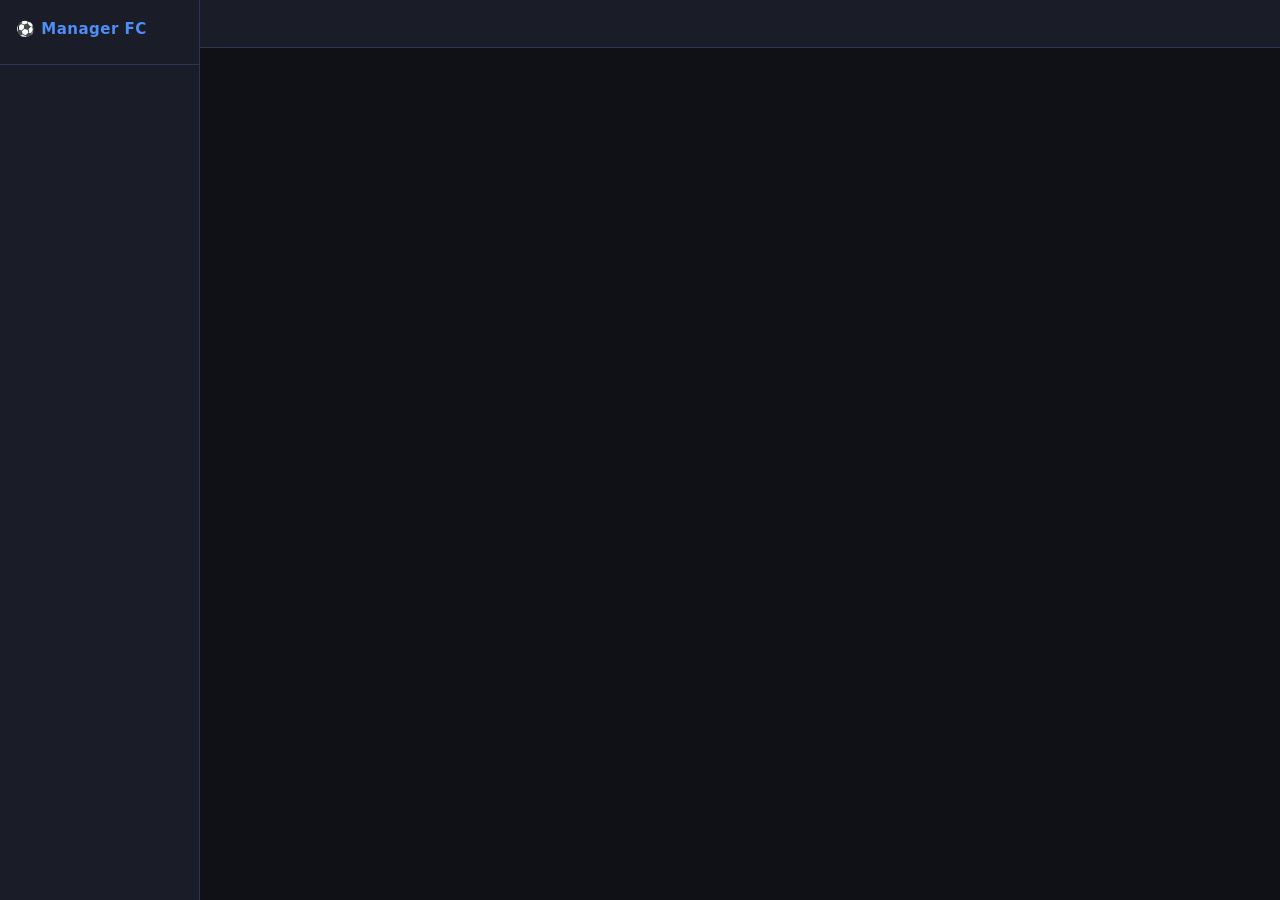
==== commit e94d24cb: "Update index.html" ====
--- a/game/index.html
+++ b/game/index.html
@@ -1,7 +1,6 @@
 <!DOCTYPE html>
 <html lang="pt-BR">
-<head>
-<meta charset="UTF-8"><meta name="viewport" content="width=device-width, initial-scale=1.0">
+<head><meta charset="UTF-8"><meta name="viewport" content="width=device-width,initial-scale=1.0">
 <title>Manager FC</title><style>*, *::before, *::after { box-sizing: border-box; margin: 0; padding: 0; }
 
 :root {
@@ -1269,7 +1268,7 @@
 
 .col-centro { text-align: center; }
 
-.flag-jogador { font-size: 15px; flex-shrink: 0; }
+.flag-jogador { font-size: 14px; flex-shrink: 0; display: inline-block; line-height: 1; width: 18px; text-align: center; }
 
 /* ── Grid dashboard com proporção ajustada ── */
 .dash-grid-top2 {
@@ -2607,8 +2606,7 @@
   transition: all .15s;
 }
 .btn-pos-filter:hover { background: var(--bg2); color: var(--text); }
-</style>
-</head>
+</style></head>
 <body>
 <div id="app">
   <div id="sidebar">
@@ -5192,7 +5190,17 @@
   html += '<span class="placar-numeros" id="placar-numeros">0 – 0</span>';
   html += '<span class="jogo-tela-nome">' + visitante.nome + '</span>';
   html += '</div>';
+  // Público estimado
+  var _pubEst = 5000;
+  if (typeof calcularMatchDay !== 'undefined' && estado.meuClube) {
+    try { _pubEst = calcularMatchDay(estado.meuClube).publico; } catch(e) {}
+  } else if (estado.meuClube && estado.meuClube.matchday) {
+    _pubEst = Math.round((estado.meuClube.matchday.capacidade||15000)*0.6);
+  }
+  html += '<div style="display:flex;flex-direction:column;align-items:flex-end;gap:1px">';
   html += '<div class="jogo-tela-cronometro" id="cronometro">0\'</div>';
+  html += '<div style="font-size:10px;color:var(--text2)">👥 '+_pubEst.toLocaleString('pt-BR')+'</div>';
+  html += '</div>';
   html += '</div>';
 
   // Stats
@@ -5548,9 +5556,26 @@
   if (lance.tipo === "fim")         cls += " lance-fim";
   if (lance.tipo === "amarelo")     cls += " lance-amarelo";
   if (lance.tipo === "vermelho")    cls += " lance-vermelho";
-  // Borda colorida pelo time do lance
-  if (lance.time === 'mandante') cls += ' lance-mandante';
-  else if (lance.time === 'visitante') cls += ' lance-visitante';
+  // Borda e fundo colorido pela cor real do time
+  var corTime = null;
+  if (lance.time === 'mandante' && jogoAtivo && jogoAtivo.mandante) {
+    corTime = jogoAtivo.mandante.cor || '#fb9';
+  } else if (lance.time === 'visitante' && jogoAtivo && jogoAtivo.visitante) {
+    corTime = jogoAtivo.visitante.cor || '#9be';
+  }
+  if (corTime) {
+    div.style.borderLeft = '3px solid ' + corTime;
+    div.style.background = corTime.replace('#','rgba(').replace(')',',0.08)') ||
+      'rgba(79,142,247,0.06)';
+    // fallback limpo para hex
+    div.style.background = 'rgba(0,0,0,0)';
+    div.style.borderLeft = '3px solid ' + corTime;
+    // usar opacity em vez de rgba para preservar cores hex
+    var overlay = document.createElement('div');
+    overlay.style.cssText = 'position:absolute;inset:0;background:'+corTime+';opacity:.07;border-radius:inherit;pointer-events:none';
+    div.style.position = 'relative';
+    div.appendChild(overlay);
+  }
   div.className = cls;
   div.innerHTML = '<span class="lance-min">' + lance.minuto + '\'</span><span class="lance-texto">' + lance.texto + '</span>';
   lista.appendChild(div);
@@ -5560,10 +5585,8 @@
   if (lance.tipo === "substituicao") {
     atualizarListasLaterais();
   }
-  // Atualizar painel de stats (gols, cartões, etc)
-  if (lance.tipo==='gol'||lance.tipo==='amarelo'||lance.tipo==='vermelho') {
-    atualizarPainelStats();
-  }
+  // Atualizar painel de stats a cada lance
+  atualizarPainelStats();
 }
 
 function atualizarPainelStats() {
@@ -5599,23 +5622,31 @@
 }
 
 function _atualizarResumoDOM() {
-  var el = document.getElementById('stats-resumo');
+  var painel = document.getElementById('painel-stats');
+  if (!painel) return;
+
   var eventos = (jogoAtivo ? jogoAtivo.lancesExibidos||[] : []).filter(function(l){
     return l.tipo==='gol'||l.tipo==='amarelo'||l.tipo==='vermelho';
   });
+
+  // Garantir que a seção de resumo existe no painel
+  var el = document.getElementById('stats-resumo');
   if (!el) {
-    // Criar seção de resumo se não existe mas já há eventos
-    if (eventos.length > 0) {
-      var painel = document.getElementById('painel-stats');
-      if (painel) {
-        var sec = document.createElement('div');
-        sec.innerHTML = '<div class="stats-titulo" style="margin-top:6px">Resumo</div><div class="stats-eventos" id="stats-resumo"></div>';
-        painel.appendChild(sec);
-        el = document.getElementById('stats-resumo');
-      }
+    var titEl = document.getElementById('stats-resumo-titulo');
+    if (!titEl) {
+      var sec = document.createElement('div');
+      sec.id = 'stats-resumo-wrap';
+      sec.innerHTML = '<div class="stats-titulo" id="stats-resumo-titulo" style="margin-top:6px">Resumo</div><div class="stats-eventos" id="stats-resumo"></div>';
+      painel.appendChild(sec);
     }
-    if (!el) return;
-  }
+    el = document.getElementById('stats-resumo');
+  }
+  if (!el) return;
+
+  // Mostrar/ocultar seção
+  var wrap = document.getElementById('stats-resumo-wrap');
+  if (wrap) wrap.style.display = eventos.length > 0 ? '' : 'none';
+
   el.innerHTML = '';
   eventos.forEach(function(l) {
     var icone = l.tipo==='gol'?'⚽':l.tipo==='amarelo'?'🟨':'🟥';
@@ -5825,12 +5856,16 @@
     var estDiv = div === 'b1' ? estadoPaulista.b1 : (estadoPaulista[div] || {});
     var jogosDiv = estDiv.jogos || [];
 
-    // Jogos da Bezinha: campo rodada
     if (div === 'b1') {
-      jogosDiv.filter(function(j){ return j.ok && j.fase==='grupos' && j.rodada === rodadaIdx; })
-        .forEach(function(j){
-          todosResultados.push({ mandanteId:j.mId, visitanteId:j.vId, golsMandante:j.gM, golsVisitante:j.gV, rodada:rodadaIdx });
-        });
+      // Bezinha: pegar última rodada interna concluída (rodada = índice round-robin)
+      var _b1ok = jogosDiv.filter(function(j){ return j.ok && j.fase==='grupos'; });
+      var _rodMap = {};
+      _b1ok.forEach(function(j){ if(!_rodMap[j.rodada]) _rodMap[j.rodada]=[]; _rodMap[j.rodada].push(j); });
+      var _rKeys = Object.keys(_rodMap).map(Number).sort(function(a,b){return b-a;});
+      (_rKeys.length>0 ? _rodMap[_rKeys[0]] : []).forEach(function(j){
+        todosResultados.push({ mandanteId:j.mId, visitanteId:j.vId,
+          golsMandante:j.gM, golsVisitante:j.gV, rodada:rodadaIdx });
+      });
     } else {
       // A1-A4: jogos com numero === rodadaIdx+1
       jogosDiv.filter(function(j){ return j.ok && j.numero === rodadaIdx+1; })
@@ -6058,7 +6093,12 @@
       if (lance.tipo==="fim") cls+=" lance-fim";
       if (lance.time === 'mandante') cls += ' lance-mandante';
       else if (lance.time === 'visitante') cls += ' lance-visitante';
-      html += '<div class="'+cls+'"><span class="lance-min">'+lance.minuto+"'</span><span class='lance-texto'>"+lance.texto+'</span></div>';
+      // cor inline pela cor real do clube
+      var corT = '';
+      if (lance.time==='mandante' && jogoAtivo && jogoAtivo.mandante) corT = jogoAtivo.mandante.cor||'';
+      else if (lance.time==='visitante' && jogoAtivo && jogoAtivo.visitante) corT = jogoAtivo.visitante.cor||'';
+      var styleCorTime = corT ? 'border-left:3px solid '+corT+';' : '';
+      html += '<div class="'+cls+'" style="'+styleCorTime+'"><span class="lance-min">'+lance.minuto+"'</span><span class='lance-texto'>"+lance.texto+'</span></div>';
     });
   } else {
     html += '<div class="lance-vazio">Aguardando lances...</div>';
@@ -6787,17 +6827,15 @@
   var innerH = H - PAD_T - PAD_B;
   var midY = PAD_T + innerH / 2;
 
-  // Calcular escala
-  var maxEntr = Math.max.apply(null, dados.map(function(d){ return d.entrada || 0; }));
-  var maxSaid = Math.max.apply(null, dados.map(function(d){ return d.saida || 0; }));
-  var maxVal  = Math.max(maxEntr, maxSaid, 1);
-  var halfH   = innerH / 2;
-
-  // Escala do saldo (eixo direito)
-  var saldos = dados.map(function(d){ return d.saldo; });
-  var minSaldo = Math.min.apply(null, saldos);
+  // Calcular escala unificada (mesmo eixo para barras e saldo)
+  var maxEntr  = Math.max.apply(null, dados.map(function(d){ return d.entrada || 0; }));
+  var maxSaid  = Math.max.apply(null, dados.map(function(d){ return d.saida  || 0; }));
+  var saldos   = dados.map(function(d){ return d.saldo || 0; });
   var maxSaldo = Math.max.apply(null, saldos);
-  var rangeSaldo = Math.max(maxSaldo - minSaldo, 1);
+  var maxVal   = Math.max(maxEntr, maxSaid, maxSaldo * 0.3, 1); // saldo no mesmo eixo
+  var halfH    = innerH / 2;
+  // Saldo usa o mesmo eixo que as barras (escala = maxVal)
+  var minSaldo = 0; var rangeSaldo = Math.max(maxVal, 1);
 
   var n = dados.length;
   var barW = Math.max(4, Math.floor((innerW / n) * 0.55));
@@ -6860,48 +6898,53 @@
     svg += '<text x="'+cx+'" y="'+(H-6)+'" text-anchor="middle" fill="rgba(255,255,255,.45)" font-size="9">'+d.label+'</text>';
 
     // Ponto do saldo
-    var sy = midY - ((d.saldo - (minSaldo + maxSaldo)/2) / rangeSaldo) * (innerH * 0.6);
+    // Saldo no mesmo eixo das barras (positivo sobe acima de midY, negativo desce)
+    var sy = midY - ((d.saldo || 0) / maxVal) * halfH;
     sy = Math.max(PAD_T+4, Math.min(H-PAD_B-4, sy));
     pontosSaldo.push({ x: cx, y: sy, provisao: isProvisao });
   });
 
-  // Linha de saldo
+  // Linha de saldo — sempre traçada, tracejada onde é provisão
   if (pontosSaldo.length > 1) {
-    // Segmento real
-    var realPts = pontosSaldo.filter(function(p){ return !p.provisao; });
-    var provPts = pontosSaldo.filter(function(p){ return p.provisao; });
-
-    if (realPts.length > 0) {
-      var path = 'M'+realPts[0].x+','+realPts[0].y;
-      for (var pi = 1; pi < realPts.length; pi++) {
-        path += ' L'+realPts[pi].x+','+realPts[pi].y;
-      }
-      svg += '<path d="'+path+'" fill="none" stroke="#4f8ef7" stroke-width="2"/>';
-      realPts.forEach(function(p) {
-        svg += '<circle cx="'+p.x+'" cy="'+p.y+'" r="3" fill="#4f8ef7"/>';
-      });
+    // Construir path contínuo
+    var pathReal = '', pathProv = '', lastX = 0, lastY = 0;
+    var prevProv = pontosSaldo[0].provisao;
+
+    // Linha completa sólida (real) e tracejada (provisão)
+    var segReal = [], segProv = [];
+    pontosSaldo.forEach(function(p) {
+      if (!p.provisao) segReal.push(p);
+      else             segProv.push(p);
+    });
+
+    // Linha sólida — todos os pontos reais
+    if (segReal.length >= 2) {
+      var pr = 'M'+segReal[0].x+','+segReal[0].y;
+      for (var ri=1;ri<segReal.length;ri++) pr+=' L'+segReal[ri].x+','+segReal[ri].y;
+      svg += '<path d="'+pr+'" fill="none" stroke="#4f8ef7" stroke-width="2"/>';
+      segReal.forEach(function(p){ svg += '<circle cx="'+p.x+'" cy="'+p.y+'" r="3" fill="#4f8ef7"/>'; });
+    } else if (segReal.length===1) {
+      svg += '<circle cx="'+segReal[0].x+'" cy="'+segReal[0].y+'" r="3" fill="#4f8ef7"/>';
     }
 
-    // Segmento provisão (tracejado)
-    if (provPts.length > 0 && realPts.length > 0) {
-      var lastReal = realPts[realPts.length-1];
-      var provPath = 'M'+lastReal.x+','+lastReal.y+' L'+provPts[0].x+','+provPts[0].y;
-      for (var pj = 1; pj < provPts.length; pj++) {
-        provPath += ' L'+provPts[pj].x+','+provPts[pj].y;
-      }
-      svg += '<path d="'+provPath+'" fill="none" stroke="#4f8ef7" stroke-width="2" stroke-dasharray="5,3" opacity=".55"/>';
-      provPts.forEach(function(p) {
-        svg += '<circle cx="'+p.x+'" cy="'+p.y+'" r="3" fill="none" stroke="#4f8ef7" stroke-width="1.5" opacity=".55"/>';
-      });
+    // Linha tracejada — provisões, conectando ao último ponto real
+    if (segProv.length > 0) {
+      var anchor = segReal.length > 0 ? segReal[segReal.length-1] : pontosSaldo[0];
+      var pp = 'M'+anchor.x+','+anchor.y;
+      segProv.forEach(function(p){ pp+=' L'+p.x+','+p.y; });
+      svg += '<path d="'+pp+'" fill="none" stroke="#4f8ef7" stroke-width="2" stroke-dasharray="5,3" opacity=".5"/>';
+      segProv.forEach(function(p){ svg += '<circle cx="'+p.x+'" cy="'+p.y+'" r="3" fill="none" stroke="#4f8ef7" stroke-width="1.5" opacity=".5"/>'; });
     }
 
-    // Labels eixo direito (saldo)
-    for (var si = 0; si <= 4; si++) {
-      var sv2 = minSaldo + (rangeSaldo * si / 4);
-      var sy2 = midY - ((sv2 - (minSaldo+maxSaldo)/2) / rangeSaldo) * (innerH * 0.6);
-      sy2 = Math.max(PAD_T, Math.min(H-PAD_B, sy2));
-      svg += '<text x="'+(W-PAD_R+6)+'" y="'+(sy2+4)+'" fill="rgba(79,142,247,.6)" font-size="9">'+fmtK(sv2)+'</text>';
+    // Se tudo é provisão (início do jogo = jan), mostrar linha tracejada completa
+    if (segReal.length === 0 && segProv.length > 1) {
+      var pa = 'M'+segProv[0].x+','+segProv[0].y;
+      for (var pi2=1;pi2<segProv.length;pi2++) pa+=' L'+segProv[pi2].x+','+segProv[pi2].y;
+      svg += '<path d="'+pa+'" fill="none" stroke="#4f8ef7" stroke-width="2" stroke-dasharray="5,3" opacity=".5"/>';
+      segProv.forEach(function(p){ svg += '<circle cx="'+p.x+'" cy="'+p.y+'" r="3" fill="none" stroke="#4f8ef7" stroke-width="1.5" opacity=".5"/>'; });
     }
+
+    // Saldo usa mesmo eixo esquerdo — nenhum label adicional necessário
   }
 
   svg += '</svg>';
@@ -7001,10 +7044,10 @@
   var recTV = typeof COTAS_TV !== 'undefined'
     ? (COTAS_TV[estado.minhaDivisao] || 0) : 0;
 
-  // Campeonatos começam em abril 2026 (índice 3 zero-based)
-  var mesInicioJogo = 3; // abril
-
-  var saldoCaixaAtual = clube.caixa || 0;
+  // Pré-temporada começa em janeiro — financeiro mostra o ano todo
+  var mesInicioJogo = 0; // janeiro (mostrar todos os meses desde o início)
+
+  var saldoCaixaAtual = parseFloat(clube.caixa || clube.budget || 0) || 0;
   var dados = [];
 
   // Primeira passagem: construir dados de cada mês
@@ -7048,9 +7091,13 @@
     mesesDados.push({ m:m, entrada:entrada, saida:saida, isProvisao:isProvisao, antesDoInicio:antesDoInicio });
   }
 
-  // Fase 2: calcular saldo — âncora no mês atual, propagar nos dois sentidos
-  // Encontrar o mês atual nos dados
+  // Fase 2: saldo — partir do caixa atual para o mês atual
+  // Projetar apenas para frente (não retroativamente para evitar saldo negativo artificial)
   var saldoPorMes = {};
+  // Para meses passados (jan até mesHoje-1), usar o caixa como base fixa
+  for (var mp = 0; mp < mesHoje; mp++) {
+    saldoPorMes[mp] = saldoCaixaAtual; // flat — sem dados históricos reais
+  }
   saldoPorMes[mesHoje] = saldoCaixaAtual;
 
   // Projetar para frente (meses futuros)
@@ -7058,13 +7105,6 @@
     var prev = saldoPorMes[mf-1];
     var d = mesesDados[mf];
     saldoPorMes[mf] = Math.round(prev + d.entrada - d.saida);
-  }
-
-  // Projetar para trás (meses passados)
-  for (var mb = mesHoje - 1; mb >= 0; mb--) {
-    var next = saldoPorMes[mb+1];
-    var d2 = mesesDados[mb+1];
-    saldoPorMes[mb] = Math.round(next - d2.entrada + d2.saida);
   }
 
   for (var m2 = 0; m2 < 12; m2++) {
@@ -7877,11 +7917,14 @@
   var posicoes = ["GOL","GOL","LD","LD","ZAG","ZAG","ZAG","LE","LE","VOL","VOL","VOL","MEI","MEI","MEI","ATA","ATA","ATA","ATA","ATA","MEI","VOL","ZAG","LD","LE"];
   return posicoes.map(function(pos, i) {
     var ov = Math.max(40, Math.min(85, overallBase + Math.floor(Math.random()*10) - 5));
+    var nacs = ['BR','BR','BR','BR','BR','BR','BR','AR','AR','CO','UY','PT'];
+    var nac = nacs[Math.floor(Math.random()*nacs.length)];
     return {
       id: clubeId + "_j" + i,
       nome: "Jogador " + (i+1),
       posicao: pos,
       overall: ov,
+      nacionalidade: nac,
       stats: { jogos:0, gols:0, assistencias:0, nota_media:0 },
       valor_mercado: Math.round(ov * 8000),
       salario: Math.round(ov * 300),
@@ -9593,18 +9636,76 @@
 }
 
 function renderCopaPaulistaTela(){
+  // Garantir inicialização
+  if (!estadoPaulista.a1.clubes) inicializarPaulista();
   var copa=estadoPaulista.copa;
+  if(!copa||!copa.clubes||copa.clubes.length===0){
+    return '<div class="dash-empty">Copa Paulista ainda não inicializada. Avance o calendário.</div>';
+  }
   var meuId=estado.meuClube.id;
   var html='<div class="torneio-conteudo">';
   if(copa.campeao){
     var camp=copa.clubes.find(function(c){return c.id===copa.campeao;});
     html+='<div class="torneio-campeao">☕ CAMPEÃO: '+(camp?camp.nome:"?")+'</div>';
   }
+
+  // Fase de grupos
+  var jogsGrupos=copa.jogos.filter(function(j){return j.fase==="grupos";});
+  if(jogsGrupos.length>0){
+    html+='<div class="fin-secao-titulo" style="margin-bottom:12px">Fase de Grupos</div>';
+    // Agrupar por letra do grupo
+    var grupos={};
+    jogsGrupos.forEach(function(j){
+      var g=j.grupo||"?";
+      if(!grupos[g]) grupos[g]=[];
+      grupos[g].push(j);
+    });
+    html+='<div style="display:grid;grid-template-columns:1fr 1fr;gap:16px;margin-bottom:20px">';
+    Object.keys(grupos).sort().forEach(function(g){
+      var clubesGrupo=copa.grupos
+        ? (copa.grupos.find(function(gr){return gr.letra===g;})||{clubeIds:[]}).clubeIds
+        : [];
+      html+='<div class="div-tabela-wrap">';
+      html+='<div class="fin-secao-titulo" style="font-size:12px;margin-bottom:8px">Grupo '+g+'</div>';
+      // Mini tabela
+      if(clubesGrupo.length>0){
+        var pts={};
+        clubesGrupo.forEach(function(id){pts[id]={p:0,j:0,gp:0,gc:0};});
+        grupos[g].filter(function(j){return j.ok;}).forEach(function(j){
+          if(pts[j.mId]){pts[j.mId].j++;pts[j.mId].gp+=j.gM;pts[j.mId].gc+=j.gV;if(j.gM>j.gV)pts[j.mId].p+=3;else if(j.gM===j.gV)pts[j.mId].p+=1;}
+          if(pts[j.vId]){pts[j.vId].j++;pts[j.vId].gp+=j.gV;pts[j.vId].gc+=j.gM;if(j.gV>j.gM)pts[j.vId].p+=3;else if(j.gM===j.gV)pts[j.vId].p+=1;}
+        });
+        var ranked=clubesGrupo.slice().sort(function(a,b){return (pts[b]?pts[b].p:0)-(pts[a]?pts[a].p:0);});
+        html+='<table class="elenco-tabela" style="font-size:11px"><thead><tr><th>#</th><th>Clube</th><th>Pts</th><th>J</th><th>SG</th></tr></thead><tbody>';
+        ranked.forEach(function(id,i){
+          var c=copa.clubes.find(function(x){return x.id===id;});
+          var p=pts[id]||{p:0,j:0,gp:0,gc:0};
+          var ehMeu=id===meuId;
+          var corPos=i<2?"color:var(--green)":"color:var(--red)";
+          html+='<tr'+(ehMeu?' style="background:rgba(79,142,247,.12)"':'')+'>'+
+            '<td style="'+corPos+'">'+(i+1)+'</td>'+
+            '<td>'+(c?'<span class="escudo-mini" style="background:'+(c.cor||"#555")+'">'+c.sigla+'</span>'+c.nome:"?")+'</td>'+
+            '<td style="font-weight:700;color:var(--accent)">'+p.p+'</td>'+
+            '<td>'+p.j+'</td>'+
+            '<td>'+((p.gp-p.gc)>=0?"+"+(p.gp-p.gc):(p.gp-p.gc))+'</td>'+
+            '</tr>';
+        });
+        html+='</tbody></table>';
+        html+='<div style="font-size:10px;color:var(--text2);margin-top:4px">🟢 Top 2 avançam</div>';
+      }
+      html+='</div>';
+    });
+    html+='</div>';
+  }
+
+  // Mata-mata
   var fases=["oitavas","quartas","semi","final"];
+  var temMata=false;
   fases.forEach(function(f){
     var jogsFase=copa.jogos.filter(function(j){return j.fase===f;});
     if(jogsFase.length===0) return;
-    html+='<div class="torneio-fase"><div class="torneio-fase-titulo">'+{oitavas:"Oitavas",quartas:"Quartas",semi:"Semifinal",final:"Final"}[f]+'</div>';
+    if(!temMata){html+='<div class="fin-secao-titulo" style="margin-top:8px;margin-bottom:8px">Mata-mata</div>';temMata=true;}
+    html+='<div class="torneio-fase"><div class="torneio-fase-titulo">'+(f==="oitavas"?"Oitavas":f==="quartas"?"Quartas":f==="semi"?"Semifinal":"Final")+'</div>';
     jogsFase.forEach(function(j){
       var m=copa.clubes.find(function(c){return c.id===j.mId;});
       var v=copa.clubes.find(function(c){return c.id===j.vId;});
@@ -9617,6 +9718,7 @@
     });
     html+='</div>';
   });
+
   html+='</div>';
   return html;
 }
@@ -10345,11 +10447,45 @@
   calendario: []
 };
 
-document.addEventListener("DOMContentLoaded", () => {
+// ── Login ──
+function _mfcLogin_verificar(s){ return s === "danilo2026"; }
+
+function _mfcLogin_render() {
+  var sb = document.getElementById("sidebar");
+  var ct = document.getElementById("conteudo");
+  if (sb) sb.style.display = "none";
+  if (ct) ct.style.cssText = "display:flex;align-items:center;justify-content:center;min-height:100vh";
+  document.getElementById("main").innerHTML = '<div style="background:var(--bg2);border:1px solid var(--border);border-radius:16px;padding:48px 56px;width:360px;text-align:center;box-shadow:0 20px 60px rgba(0,0,0,.5)"><div style="font-size:40px;margin-bottom:6px">⚽</div><div style="font-size:24px;font-weight:900;color:var(--accent);margin-bottom:4px">Manager FC</div><div style="font-size:11px;color:var(--text2);margin-bottom:32px;text-transform:uppercase;letter-spacing:1px">Acesso restrito</div><div style="text-align:left;margin-bottom:14px"><label style="font-size:11px;color:var(--text2);display:block;margin-bottom:5px;text-transform:uppercase">Senha</label><input type="password" id="mfc-pwd" placeholder="••••••••" style="width:100%;box-sizing:border-box;padding:10px 14px;background:var(--bg3);border:1px solid var(--border);border-radius:8px;color:var(--text);font-size:15px;outline:none" onkeydown="if(event.key==='Enter')_mfcLogin_tentar()"></div><div id="mfc-err" style="color:var(--red);font-size:12px;height:16px;margin-bottom:10px"></div><button onclick="_mfcLogin_tentar()" style="width:100%;padding:12px;background:var(--accent);color:#fff;border:none;border-radius:8px;font-size:15px;font-weight:700;cursor:pointer">Entrar</button></div>';
+  setTimeout(function(){ var e=document.getElementById("mfc-pwd"); if(e) e.focus(); }, 100);
+}
+
+function _mfcLogin_tentar() {
+  var s = (document.getElementById("mfc-pwd")||{}).value || "";
+  if (_mfcLogin_verificar(s)) {
+    sessionStorage.setItem("mfc_ok","1");
+    var sb=document.getElementById("sidebar"), ct=document.getElementById("conteudo");
+    if (sb) sb.style.display="";
+    if (ct) ct.style.cssText="";
+    _mfcApp_init();
+  } else {
+    var e=document.getElementById("mfc-err"); if(e) e.textContent="Senha incorreta.";
+    var p=document.getElementById("mfc-pwd"); if(p){p.value="";p.focus();}
+  }
+}
+
+function _mfcApp_init() {
   renderCriarManager();
   document.querySelectorAll("nav button[data-aba]").forEach(btn => {
     btn.addEventListener("click", () => navegarPara(btn.dataset.aba));
   });
+}
+
+document.addEventListener("DOMContentLoaded", () => {
+  if (sessionStorage.getItem("mfc_ok") === "1") {
+    _mfcApp_init();
+  } else {
+    _mfcLogin_render();
+  }
 });
 
 // ── Tela 1: Criar manager ──
@@ -10669,6 +10805,9 @@
     el.style.opacity = '0';
     setTimeout(function() {
       el.remove();
+      // Limpar main antes de iniciar
+      var main = document.getElementById('main');
+      if (main) main.innerHTML = '';
       iniciarJogo();
     }, 400);
   } else {
@@ -10761,12 +10900,19 @@
   inicializarTorneios();
   salvarJogo();
 
-  // Forçar navegação para o dashboard
-  try {
-    navegarPara("dashboard");
-  } catch(e) {
-    document.getElementById("main").innerHTML = "<div style='padding:40px;color:red;font-size:14px'><strong>ERRO:</strong> " + e.message + "<br><pre style='font-size:11px;margin-top:8px'>" + e.stack + "</pre></div>";
-  }
+  // Navegar para o dashboard
+  setTimeout(function() {
+    try {
+      renderDashboard();
+      // Marcar Dashboard como ativo no menu
+      document.querySelectorAll("#sidebar-nav button").forEach(function(b){ b.classList.remove("ativo"); });
+      var btnDash = document.querySelector('#sidebar-nav button[data-aba="dashboard"]');
+      if (btnDash) btnDash.classList.add("ativo");
+    } catch(e) {
+      console.error("Erro ao renderizar dashboard:", e);
+      document.getElementById("main").innerHTML = "<div style='padding:40px;color:var(--red)'><strong>ERRO:</strong> " + e.message + "</div>";
+    }
+  }, 50);
 }
 
 function bloquearMenuPartida() {
@@ -10898,12 +11044,13 @@
   });
   html += '</tr></thead><tbody>';
 
-  var flags = { BR:'🇧🇷',AR:'🇦🇷',UY:'🇺🇾',CL:'🇨🇱',CO:'🇨🇴',VE:'🇻🇪',PY:'🇵🇾',EC:'🇪🇨',PT:'🇵🇹',FR:'🇫🇷',ES:'🇪🇸',DE:'🇩🇪',IT:'🇮🇹',EN:'🏴󠁧󠁢󠁥󠁮󠁧󠁿',BO:'🇧🇴',PE:'🇵🇪' };
+  var FLAGS_MAP = { BR:'🇧🇷',AR:'🇦🇷',UY:'🇺🇾',CL:'🇨🇱',CO:'🇨🇴',VE:'🇻🇪',PY:'🇵🇾',EC:'🇪🇨',PT:'🇵🇹',FR:'🇫🇷',ES:'🇪🇸',DE:'🇩🇪',IT:'🇮🇹',EN:'🏴󠁧󠁢󠁥󠁮󠁧󠁿',BO:'🇧🇴',PE:'🇵🇪' };
 
   jogadores.forEach(function(j) {
     var s    = j.stats || { jogos:0, gols:0, assistencias:0, nota_media:0 };
     var nota = s.jogos > 0 ? s.nota_media.toFixed(1) : '-';
-    var flag = flags[j.nacionalidade] || '🌍';
+    var nac  = j.nacionalidade || 'BR';
+    var flag = FLAGS_MAP[nac] || FLAGS_MAP['BR'];
     var rodadasRestantes = (j.contrato_termino || 0) - estado.rodadaAtual;
     var contratoLabel = rodadasRestantes > 0 ? 'Rod. ' + j.contrato_termino : '<span style="color:var(--red)">Vencido</span>';
     var corContrato   = rodadasRestantes <= 5 ? 'color:var(--yellow)' : '';
@@ -10921,7 +11068,7 @@
 
     html += '<tr class="elenco-linha-clicavel" onclick="abrirFichaJogador(\'' + j.id + '\')" style="background:' + corLinha + ';border-left:3px solid ' + bordaEsq + '">';
     html += '<td>' + posLabel + '</td>';
-    html += '<td><div class="col-nome"><span class="flag-jogador">' + flag + '</span>' + j.nome + statusHtml + '</div></td>';
+    html += '<td><div class="col-nome"><span class="flag-jogador" style="display:inline-block;width:20px;text-align:center;font-size:14px">' + flag + '</span> ' + j.nome + statusHtml + '</div></td>';
     html += '<td class="col-centro ' + overallClasse(j.overall) + '">' + j.overall + '</td>';
     html += '<td class="col-centro">' + nota + '</td>';
     html += '<td class="col-centro">' + s.jogos + '</td>';
@@ -11053,8 +11200,22 @@
   var meuTec = estado.meuTecnico;
   var ehPaulista = estado.minhaDivisao && estado.minhaDivisao.indexOf("paulista_") === 0;
 
-  // Resultados vão para arrays separados por divisão
-  var arrResultados = ehPaulista ? (estado.resultadosPaulista || (estado.resultadosPaulista=[])) : estado.resultados;
+  // Resultados vão para o array correto conforme divisão
+  var arrResultados;
+  if (ehPaulista) {
+    arrResultados = estado.resultadosPaulista || (estado.resultadosPaulista = []);
+  } else if (estado.minhaDivisao === 'serieB') {
+    if (!estadoDivisoes.b.resultados) estadoDivisoes.b.resultados = [];
+    arrResultados = estadoDivisoes.b.resultados;
+  } else if (estado.minhaDivisao === 'serieC') {
+    if (!estadoDivisoes.c.resultados) estadoDivisoes.c.resultados = [];
+    arrResultados = estadoDivisoes.c.resultados;
+  } else if (estado.minhaDivisao === 'serieD') {
+    if (!estadoDivisoes.d.resultados) estadoDivisoes.d.resultados = [];
+    arrResultados = estadoDivisoes.d.resultados;
+  } else {
+    arrResultados = estado.resultados; // Série A
+  }
 
   rodada.jogos.forEach(function(jogo) {
     var mandante  = buscarClubePorId(jogo.mandanteId);
@@ -12250,10 +12411,18 @@
   var ehD = estadoDivisoes.d.clubes && estadoDivisoes.d.clubes.find(function(c){return c.id===meuId;});
 
   var clubes, resultados, rodada;
-  if (ehB) { clubes=estadoDivisoes.b.clubes; resultados=estadoDivisoes.b.resultados; rodada=estadoDivisoes.b.rodadaAtual; }
-  else if (ehC) { clubes=estadoDivisoes.c.clubes; resultados=estadoDivisoes.c.resultados; rodada=estadoDivisoes.c.rodadaAtual; }
-  else if (ehD) { clubes=estadoDivisoes.d.clubes; resultados=estadoDivisoes.d.resultados; rodada=estadoDivisoes.d.rodadaAtual; }
-  else { clubes=CLUBES; resultados=estado.resultados; rodada=estado.rodadaAtual; }
+  if (ehB) { clubes=estadoDivisoes.b.clubes; resultados=estadoDivisoes.b.resultados||estado.resultados; rodada=estadoDivisoes.b.rodadaAtual||estado.rodadaAtual; }
+  else if (ehC) { clubes=estadoDivisoes.c.clubes; resultados=estadoDivisoes.c.resultados||estado.resultados; rodada=estadoDivisoes.c.rodadaAtual||estado.rodadaAtual; }
+  else if (ehD) { clubes=estadoDivisoes.d.clubes; resultados=estadoDivisoes.d.resultados||estado.resultados; rodada=estadoDivisoes.d.rodadaAtual||estado.rodadaAtual; }
+  else {
+    clubes=CLUBES;
+    // Filtrar só resultados de times da Série A (evitar times da Bezinha)
+    var clubeIds = CLUBES.map(function(c){return c.id;});
+    resultados = (estado.resultados||[]).filter(function(r){
+      return clubeIds.indexOf(r.mandanteId) >= 0 || clubeIds.indexOf(r.visitanteId) >= 0;
+    });
+    rodada=estado.rodadaAtual;
+  }
 
   var tabela = calcularTabela(clubes, resultados);
   var html = '<div class="divisoes-grid">';
@@ -12443,5 +12612,4 @@
 setInterval(atualizarSaldo,2000);
 function salvarManual(){atualizarSaldo();var ok=salvarJogo();var btn=document.getElementById("btn-salvar");if(btn){btn.textContent=ok?"✅ Salvo!":"❌ Erro";btn.classList.add("salvo");setTimeout(function(){btn.textContent="💾 Salvar jogo";btn.classList.remove("salvo");},2000);}}
 var _origMostrarNav=mostrarNav;mostrarNav=function(){_origMostrarNav();var btn=document.getElementById("btn-salvar");if(btn)btn.classList.remove("hidden");atualizarSaldo();};
-</script>
-</body></html>
+</script></body></html>
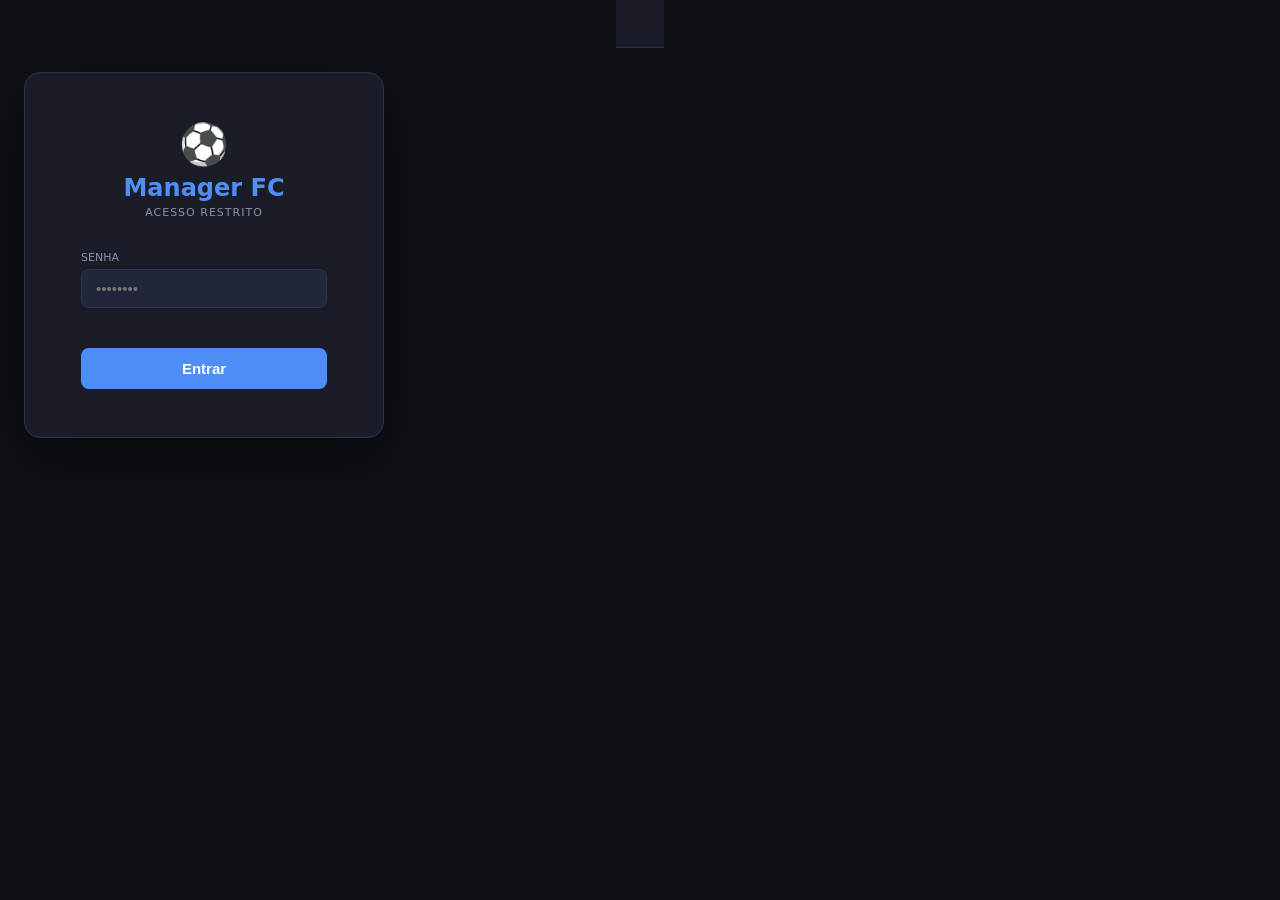
==== commit 1d36d229: "Update index.html" ====
--- a/game/index.html
+++ b/game/index.html
@@ -3314,7 +3314,7 @@
   _nomesSeed = savedSeed;
 }
 </script>
-<script>const TECNICOS_DISPONIVEIS = [
+<script>let TECNICOS_DISPONIVEIS = [
   // Elite (80+)
   { id: "t01", nome: "Abel Ferreira",    overall: 88, formacao: "4-3-3",  estilo: "Pressão alta",    nacionalidade: "PT" },
   { id: "t02", nome: "Tite",             overall: 85, formacao: "4-2-3-1",estilo: "Posse de bola",   nacionalidade: "BR" },
@@ -10455,7 +10455,7 @@
   var ct = document.getElementById("conteudo");
   if (sb) sb.style.display = "none";
   if (ct) ct.style.cssText = "display:flex;align-items:center;justify-content:center;min-height:100vh";
-  document.getElementById("main").innerHTML = '<div style="background:var(--bg2);border:1px solid var(--border);border-radius:16px;padding:48px 56px;width:360px;text-align:center;box-shadow:0 20px 60px rgba(0,0,0,.5)"><div style="font-size:40px;margin-bottom:6px">⚽</div><div style="font-size:24px;font-weight:900;color:var(--accent);margin-bottom:4px">Manager FC</div><div style="font-size:11px;color:var(--text2);margin-bottom:32px;text-transform:uppercase;letter-spacing:1px">Acesso restrito</div><div style="text-align:left;margin-bottom:14px"><label style="font-size:11px;color:var(--text2);display:block;margin-bottom:5px;text-transform:uppercase">Senha</label><input type="password" id="mfc-pwd" placeholder="••••••••" style="width:100%;box-sizing:border-box;padding:10px 14px;background:var(--bg3);border:1px solid var(--border);border-radius:8px;color:var(--text);font-size:15px;outline:none" onkeydown="if(event.key==='Enter')_mfcLogin_tentar()"></div><div id="mfc-err" style="color:var(--red);font-size:12px;height:16px;margin-bottom:10px"></div><button onclick="_mfcLogin_tentar()" style="width:100%;padding:12px;background:var(--accent);color:#fff;border:none;border-radius:8px;font-size:15px;font-weight:700;cursor:pointer">Entrar</button></div>';
+  document.getElementById("main").innerHTML = '<div style="background:var(--bg2);border:1px solid var(--border);border-radius:16px;padding:48px 56px;width:360px;text-align:center;box-shadow:0 20px 60px rgba(0,0,0,.5)"><div style="font-size:40px;margin-bottom:6px">⚽</div><div style="font-size:24px;font-weight:900;color:var(--accent);margin-bottom:4px">Manager FC</div><div style="font-size:11px;color:var(--text2);margin-bottom:32px;text-transform:uppercase;letter-spacing:1px">Acesso restrito</div><div style="text-align:left;margin-bottom:14px"><label style="font-size:11px;color:var(--text2);display:block;margin-bottom:5px;text-transform:uppercase">Senha</label><input type="password" id="mfc-pwd" placeholder="••••••••" style="width:100%;box-sizing:border-box;padding:10px 14px;background:var(--bg3);border:1px solid var(--border);border-radius:8px;color:var(--text);font-size:15px;outline:none" onkeydown=\"if(event.key===\'Enter\')_mfcLogin_tentar()\"></div><div id="mfc-err" style="color:var(--red);font-size:12px;height:16px;margin-bottom:10px"></div><button onclick="_mfcLogin_tentar()" style="width:100%;padding:12px;background:var(--accent);color:#fff;border:none;border-radius:8px;font-size:15px;font-weight:700;cursor:pointer">Entrar</button></div>';
   setTimeout(function(){ var e=document.getElementById("mfc-pwd"); if(e) e.focus(); }, 100);
 }
 
@@ -10463,9 +10463,7 @@
   var s = (document.getElementById("mfc-pwd")||{}).value || "";
   if (_mfcLogin_verificar(s)) {
     sessionStorage.setItem("mfc_ok","1");
-    var sb=document.getElementById("sidebar"), ct=document.getElementById("conteudo");
-    if (sb) sb.style.display="";
-    if (ct) ct.style.cssText="";
+    _mfcApp_restaurar();
     _mfcApp_init();
   } else {
     var e=document.getElementById("mfc-err"); if(e) e.textContent="Senha incorreta.";
@@ -10473,6 +10471,16 @@
   }
 }
 
+function _mfcApp_restaurar() {
+  // Restaurar layout normal (desfazer CSS do login)
+  var sb=document.getElementById("sidebar");
+  var ct=document.getElementById("conteudo");
+  var mn=document.getElementById("main");
+  if (sb) sb.style.display="";
+  if (ct) { ct.style.display=""; ct.style.alignItems=""; ct.style.justifyContent=""; ct.style.minHeight=""; }
+  if (mn) mn.innerHTML="";
+}
+
 function _mfcApp_init() {
   renderCriarManager();
   document.querySelectorAll("nav button[data-aba]").forEach(btn => {
@@ -10482,6 +10490,8 @@
 
 document.addEventListener("DOMContentLoaded", () => {
   if (sessionStorage.getItem("mfc_ok") === "1") {
+    // Já autenticado — restaurar layout e iniciar direto
+    _mfcApp_restaurar();
     _mfcApp_init();
   } else {
     _mfcLogin_render();
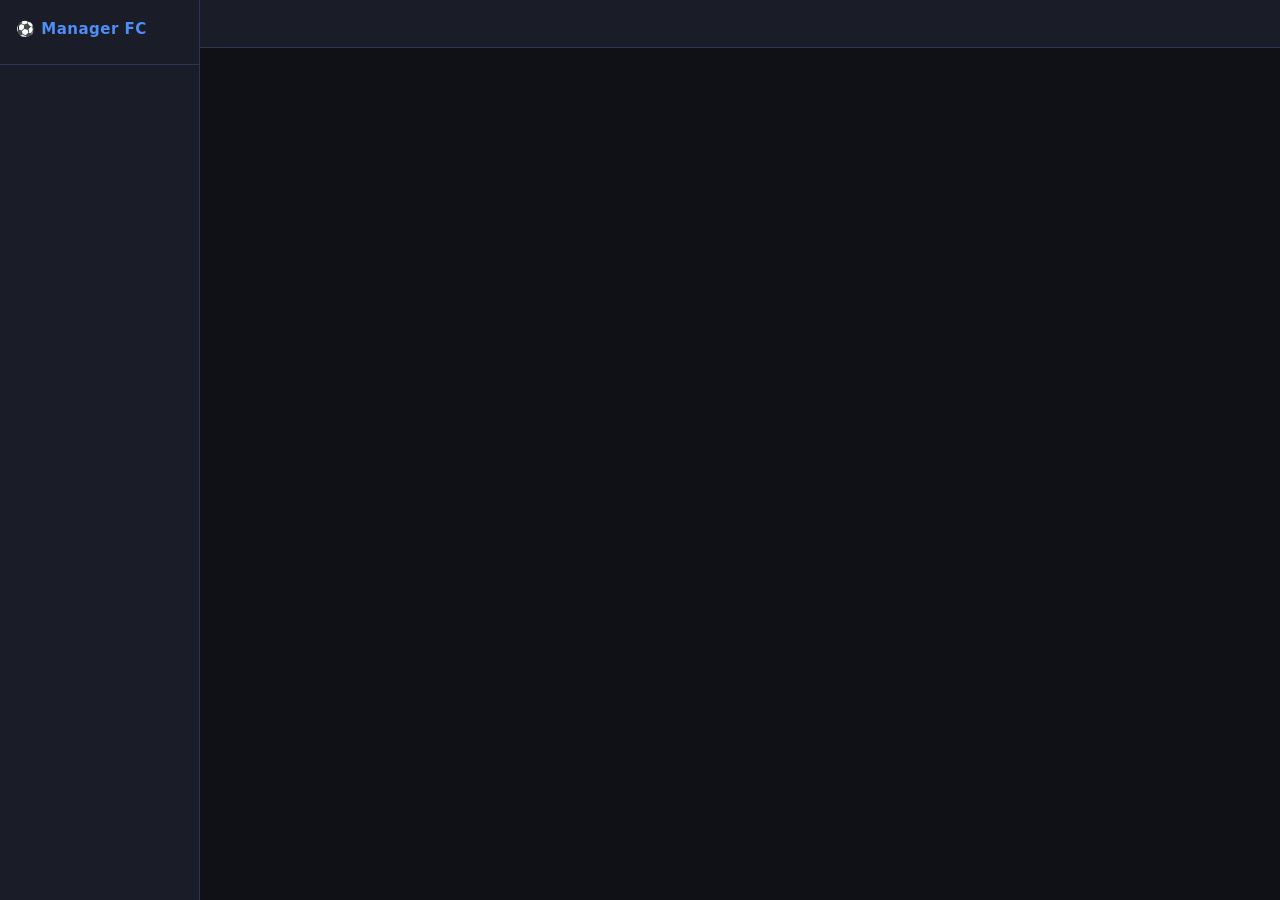
==== commit 1bc9a589: "Update index.html" ====
--- a/game/index.html
+++ b/game/index.html
@@ -929,6 +929,7 @@
   align-items: center;
 }
 .mini-tab-row.mini-tab-eu { background: rgba(79,142,247,.1); font-weight: 600; }
+tr.mini-tab-eu { background: rgba(79,142,247,.18) !important; font-weight: 700; box-shadow: inset 3px 0 0 var(--accent); }
 .mini-tab-pos { color: var(--text2); font-size: 11px; }
 .mini-tab-nome { display: flex; align-items: center; gap: 4px; overflow: hidden; white-space: nowrap; }
 .mini-tab-pts { color: var(--accent); font-weight: 700; }
@@ -3314,7 +3315,7 @@
   _nomesSeed = savedSeed;
 }
 </script>
-<script>let TECNICOS_DISPONIVEIS = [
+<script>const TECNICOS_DISPONIVEIS = [
   // Elite (80+)
   { id: "t01", nome: "Abel Ferreira",    overall: 88, formacao: "4-3-3",  estilo: "Pressão alta",    nacionalidade: "PT" },
   { id: "t02", nome: "Tite",             overall: 85, formacao: "4-2-3-1",estilo: "Posse de bola",   nacionalidade: "BR" },
@@ -3790,8 +3791,6 @@
   if (filtroPos && filtroPos !== "TODOS") {
     jogadores = jogadores.filter(function(j){ return j.posicao === filtroPos; });
   }
-  var flags = { BR:"🇧🇷",AR:"🇦🇷",UY:"🇺🇾",CL:"🇨🇱",CO:"🇨🇴",PT:"🇵🇹",DE:"🇩🇪",FR:"🇫🇷",ES:"🇪🇸",IT:"🇮🇹" };
-
   var html = '<div style="margin-bottom:12px">';
   html += '<div style="font-size:18px;font-weight:700;margin-bottom:4px">🆓 Jogadores Livres</div>';
   html += '<div style="font-size:12px;color:var(--text2)">Sem custo de transferência · Sem multa rescisória</div>';
@@ -3812,7 +3811,7 @@
   html += '<table class="elenco-tabela">';
   html += '<thead><tr><th>Pos</th><th>Jogador</th><th>OVR</th><th>Idade</th><th>Salário/mês</th><th>Valor</th><th></th></tr></thead><tbody>';
   jogadores.forEach(function(j) {
-    var flag = flags[j.nacionalidade] || "🌍";
+    var flag = bandeiraImg(j.nacionalidade, 16);
     var corOvr = (typeof overallClasse !== 'undefined') ? overallClasse(j.overall) : (j.overall>=75?'ovr-alto':j.overall>=65?'ovr-medio':'ovr-baixo');
     html += '<tr>';
     html += '<td><span class="posicao-badge pos-'+j.posicao+'">'+j.posicao+'</span></td>';
@@ -5185,11 +5184,6 @@
   // Header
   html += '<div class="jogo-tela-header">';
   html += '<div class="jogo-tela-rodada">Rodada ' + rodada.numero + ' · ' + (ev ? ev.subtitulo : '') + '</div>';
-  html += '<div class="jogo-tela-placar">';
-  html += '<span class="jogo-tela-nome">' + mandante.nome + '</span>';
-  html += '<span class="placar-numeros" id="placar-numeros">0 – 0</span>';
-  html += '<span class="jogo-tela-nome">' + visitante.nome + '</span>';
-  html += '</div>';
   // Público estimado
   var _pubEst = 5000;
   if (typeof calcularMatchDay !== 'undefined' && estado.meuClube) {
@@ -5197,10 +5191,15 @@
   } else if (estado.meuClube && estado.meuClube.matchday) {
     _pubEst = Math.round((estado.meuClube.matchday.capacidade||15000)*0.6);
   }
-  html += '<div style="display:flex;flex-direction:column;align-items:flex-end;gap:1px">';
+  html += '<div style="display:flex;flex-direction:column;align-items:center;gap:2px">';
+  html += '<div class="jogo-tela-placar">';
+  html += '<span class="jogo-tela-nome">' + mandante.nome + '</span>';
+  html += '<span class="placar-numeros" id="placar-numeros">0 – 0</span>';
+  html += '<span class="jogo-tela-nome">' + visitante.nome + '</span>';
+  html += '</div>';
+  html += '<div style="font-size:10px;color:var(--text2)">👥 '+_pubEst.toLocaleString('pt-BR')+'</div>';
+  html += '</div>';
   html += '<div class="jogo-tela-cronometro" id="cronometro">0\'</div>';
-  html += '<div style="font-size:10px;color:var(--text2)">👥 '+_pubEst.toLocaleString('pt-BR')+'</div>';
-  html += '</div>';
   html += '</div>';
 
   // Stats
@@ -5516,10 +5515,12 @@
     var fM = r.forcaMandante.forca;
     var fV = r.forcaVisitante.forca;
     var posseM = Math.max(30, Math.min(70, Math.round(50 + (fM-fV)*0.2 + (Math.random()*4-2))));
+    jogoAtivo.posseMandante = posseM;
     var spm = document.getElementById("sv-posse-m");
     var spv = document.getElementById("sv-posse-v");
     if (spm) spm.textContent = posseM + "%";
     if (spv) spv.textContent = (100-posseM) + "%";
+    try { _atualizarPosseDOM(); } catch(e) {}
 
     // Atualizar campo a cada 10 minutos (fadiga)
     if (minAtual % 10 === 0) {
@@ -5719,8 +5720,24 @@
     if (emCampo) j.fadiga = emCampo.fadiga;
   });
 
-  // Salvar resultado
-  estado.resultados.push({
+  // Salvar resultado — no array correto conforme a divisão do jogador
+  var _ehPaulistaDivFinal = estado.minhaDivisao && estado.minhaDivisao.indexOf('paulista_') === 0;
+  var _arrMeuResultado;
+  if (_ehPaulistaDivFinal) {
+    _arrMeuResultado = estado.resultadosPaulista || (estado.resultadosPaulista = []);
+  } else if (estado.minhaDivisao === 'serieB') {
+    if (!estadoDivisoes.b.resultados) estadoDivisoes.b.resultados = [];
+    _arrMeuResultado = estadoDivisoes.b.resultados;
+  } else if (estado.minhaDivisao === 'serieC') {
+    if (!estadoDivisoes.c.resultados) estadoDivisoes.c.resultados = [];
+    _arrMeuResultado = estadoDivisoes.c.resultados;
+  } else if (estado.minhaDivisao === 'serieD') {
+    if (!estadoDivisoes.d.resultados) estadoDivisoes.d.resultados = [];
+    _arrMeuResultado = estadoDivisoes.d.resultados;
+  } else {
+    _arrMeuResultado = estado.resultados; // Série A
+  }
+  _arrMeuResultado.push({
     rodada: jogoAtivo.rodadaIdx,
     mandanteId: mandante.id, visitanteId: visitante.id,
     golsMandante: r.golsMandante, golsVisitante: r.golsVisitante,
@@ -5729,13 +5746,15 @@
     }),
     forcaMandante: r.forcaMandante, forcaVisitante: r.forcaVisitante
   });
+  // Se for jogo da Bezinha/Paulista, também marcar o "jogo" original como concluído
+  if (estado._jogoAtivoPaulista) {
+    try { hookFinalizarPartidaPaulista(); } catch(e) {}
+  }
 
   // Outros jogos da rodada — usar buscarClubePorId para cobrir todas divisões
   var cal = estado.calendario[jogoAtivo.rodadaIdx];
-  var ehPaulistaDiv = estado.minhaDivisao && estado.minhaDivisao.indexOf('paulista_') === 0;
-  var arrOutros = ehPaulistaDiv
-    ? (estado.resultadosPaulista || (estado.resultadosPaulista = []))
-    : estado.resultados;
+  var ehPaulistaDiv = _ehPaulistaDivFinal;
+  var arrOutros = _arrMeuResultado;
 
   cal.jogos.forEach(function(jogo) {
     if (jogo.mandanteId === mandante.id && jogo.visitanteId === visitante.id) return;
@@ -9089,9 +9108,9 @@
     ]},
     { letra:"3", clubes:[
       { id:"cp_09",nome:"Juventus",        sigla:"JUV",cor:"#1a1a1a" },
-      { id:"cp_10",nome:"Osasco FC",       sigla:"OSA",cor:"#0033A0" },
-      { id:"cp_11",nome:"Sporting",        sigla:"SPT",cor:"#006400" },
-      { id:"cp_12",nome:"Primavera",       sigla:"PRI",cor:"#CC0000" }
+      { id:"cp_10",nome:"Osasco Sporting", sigla:"OSC",cor:"#0033A0" },
+      { id:"cp_11",nome:"Paulista",        sigla:"PFC",cor:"#CC0000" },
+      { id:"cp_12",nome:"Primavera",       sigla:"PRI",cor:"#006400" }
     ]},
     { letra:"4", clubes:[
       { id:"cp_13",nome:"Santo André",     sigla:"AND",cor:"#CC0000" },
@@ -9801,11 +9820,8 @@
   // Atualizar jogo desta rodada no calendário
   estado.calendario[rodadaIdx].jogos = [{ mandanteId: meuJogo.mId, visitanteId: meuJogo.vId }];
 
-  // Adicionar clubes paulistas temporariamente ao CLUBES global
-  // para que renderTelaJogo os encontre
-  todosClubes.forEach(function(c){
-    if (!CLUBES.find(function(x){return x.id===c.id;})) CLUBES.push(c);
-  });
+  // Nota: não é mais necessário adicionar os clubes ao CLUBES global —
+  // buscarClubePorId() já busca em todas as divisões, incluindo Bezinha/Paulista.
 
   estado._jogoAtivoPaulista = { jogo: meuJogo, div: div, rodadaIdx: rodadaIdx };
   renderTelaJogo(rodadaIdx);
@@ -10455,7 +10471,7 @@
   var ct = document.getElementById("conteudo");
   if (sb) sb.style.display = "none";
   if (ct) ct.style.cssText = "display:flex;align-items:center;justify-content:center;min-height:100vh";
-  document.getElementById("main").innerHTML = '<div style="background:var(--bg2);border:1px solid var(--border);border-radius:16px;padding:48px 56px;width:360px;text-align:center;box-shadow:0 20px 60px rgba(0,0,0,.5)"><div style="font-size:40px;margin-bottom:6px">⚽</div><div style="font-size:24px;font-weight:900;color:var(--accent);margin-bottom:4px">Manager FC</div><div style="font-size:11px;color:var(--text2);margin-bottom:32px;text-transform:uppercase;letter-spacing:1px">Acesso restrito</div><div style="text-align:left;margin-bottom:14px"><label style="font-size:11px;color:var(--text2);display:block;margin-bottom:5px;text-transform:uppercase">Senha</label><input type="password" id="mfc-pwd" placeholder="••••••••" style="width:100%;box-sizing:border-box;padding:10px 14px;background:var(--bg3);border:1px solid var(--border);border-radius:8px;color:var(--text);font-size:15px;outline:none" onkeydown=\"if(event.key===\'Enter\')_mfcLogin_tentar()\"></div><div id="mfc-err" style="color:var(--red);font-size:12px;height:16px;margin-bottom:10px"></div><button onclick="_mfcLogin_tentar()" style="width:100%;padding:12px;background:var(--accent);color:#fff;border:none;border-radius:8px;font-size:15px;font-weight:700;cursor:pointer">Entrar</button></div>';
+  document.getElementById("main").innerHTML = '<div style="background:var(--bg2);border:1px solid var(--border);border-radius:16px;padding:48px 56px;width:360px;text-align:center;box-shadow:0 20px 60px rgba(0,0,0,.5)"><div style="font-size:40px;margin-bottom:6px">⚽</div><div style="font-size:24px;font-weight:900;color:var(--accent);margin-bottom:4px">Manager FC</div><div style="font-size:11px;color:var(--text2);margin-bottom:32px;text-transform:uppercase;letter-spacing:1px">Acesso restrito</div><div style="text-align:left;margin-bottom:14px"><label style="font-size:11px;color:var(--text2);display:block;margin-bottom:5px;text-transform:uppercase">Senha</label><input type="password" id="mfc-pwd" placeholder="••••••••" style="width:100%;box-sizing:border-box;padding:10px 14px;background:var(--bg3);border:1px solid var(--border);border-radius:8px;color:var(--text);font-size:15px;outline:none" onkeydown="if(event.key==='Enter')_mfcLogin_tentar()"></div><div id="mfc-err" style="color:var(--red);font-size:12px;height:16px;margin-bottom:10px"></div><button onclick="_mfcLogin_tentar()" style="width:100%;padding:12px;background:var(--accent);color:#fff;border:none;border-radius:8px;font-size:15px;font-weight:700;cursor:pointer">Entrar</button></div>';
   setTimeout(function(){ var e=document.getElementById("mfc-pwd"); if(e) e.focus(); }, 100);
 }
 
@@ -11054,13 +11070,11 @@
   });
   html += '</tr></thead><tbody>';
 
-  var FLAGS_MAP = { BR:'🇧🇷',AR:'🇦🇷',UY:'🇺🇾',CL:'🇨🇱',CO:'🇨🇴',VE:'🇻🇪',PY:'🇵🇾',EC:'🇪🇨',PT:'🇵🇹',FR:'🇫🇷',ES:'🇪🇸',DE:'🇩🇪',IT:'🇮🇹',EN:'🏴󠁧󠁢󠁥󠁮󠁧󠁿',BO:'🇧🇴',PE:'🇵🇪' };
-
   jogadores.forEach(function(j) {
     var s    = j.stats || { jogos:0, gols:0, assistencias:0, nota_media:0 };
     var nota = s.jogos > 0 ? s.nota_media.toFixed(1) : '-';
     var nac  = j.nacionalidade || 'BR';
-    var flag = FLAGS_MAP[nac] || FLAGS_MAP['BR'];
+    var flag = bandeiraImg(nac, 16);
     var rodadasRestantes = (j.contrato_termino || 0) - estado.rodadaAtual;
     var contratoLabel = rodadasRestantes > 0 ? 'Rod. ' + j.contrato_termino : '<span style="color:var(--red)">Vencido</span>';
     var corContrato   = rodadasRestantes <= 5 ? 'color:var(--yellow)' : '';
@@ -11350,9 +11364,15 @@
   return v >= 80 ? "overall-alto" : v >= 70 ? "overall-medio" : "overall-baixo";
 }
 
+var PAIS_ISO_MAP = { BR:'br',AR:'ar',UY:'uy',CL:'cl',CO:'co',VE:'ve',PY:'py',EC:'ec',BO:'bo',PE:'pe',PT:'pt',FR:'fr',ES:'es',DE:'de',IT:'it',EN:'gb-eng' };
+function bandeiraImg(nac, tamanho) {
+  var iso = PAIS_ISO_MAP[nac] || 'br';
+  var w = tamanho || 16;
+  var h = Math.round(w * 0.75);
+  return '<img src="https://flagcdn.com/' + w + 'x' + h + '/' + iso + '.png" alt="' + (nac||'BR') + '" title="' + (nac||'BR') + '" style="width:' + w + 'px;height:' + h + 'px;vertical-align:middle;border-radius:2px;object-fit:cover" onerror="this.style.visibility=\'hidden\'">';
+}
 function bandeira(nac) {
-  var flags = { BR:"🇧🇷", PT:"🇵🇹", AR:"🇦🇷", ES:"🇪🇸", IT:"🇮🇹", DE:"🇩🇪", FR:"🇫🇷", EN:"🏴󠁧󠁢󠁥󠁮󠁧󠁿" };
-  return flags[nac] || "🌍";
+  return bandeiraImg(nac, 16);
 }
 
 function ocultarNav() {
@@ -11433,8 +11453,7 @@
     var status = j.a_venda ? "🏷 À venda — " + formatarDinheiro(j.preco_minimo||j.valor_mercado) : "🔄 Empréstimo";
     html += '<div class="mercado-item">';
     html += '<span class="posicao-badge pos-' + j.posicao + '">' + j.posicao + '</span>';
-    var _lflags = { BR:'🇧🇷',AR:'🇦🇷',UY:'🇺🇾',CL:'🇨🇱',CO:'🇨🇴',VE:'🇻🇪',PY:'🇵🇾',EC:'🇪🇨',PT:'🇵🇹',FR:'🇫🇷',ES:'🇪🇸',DE:'🇩🇪',IT:'🇮🇹' };
-  var _lflag = _lflags[j.nacionalidade] || '🌍';
+    var _lflag = bandeiraImg(j.nacionalidade, 16);
   html += '<div class="mercado-info"><div class="mercado-nome">' + _lflag + ' ' + j.nome + '</div>';
     html += '<div class="mercado-detalhe">OVR ' + j.overall + ' · ' + status + '</div></div>';
     html += '<div class="mercado-valores"><div class="mercado-vm">' + formatarDinheiro(j.valor_mercado) + '</div></div>';
@@ -11595,8 +11614,7 @@
     html += '<div class="mercado-info">';
     html += '<span class="posicao-badge pos-' + j.posicao + '">' + j.posicao + '</span>';
     html += '<div class="mercado-jogador">';
-    var _mflags = { BR:'🇧🇷',AR:'🇦🇷',UY:'🇺🇾',CL:'🇨🇱',CO:'🇨🇴',VE:'🇻🇪',PY:'🇵🇾',EC:'🇪🇨',PT:'🇵🇹',FR:'🇫🇷',ES:'🇪🇸',DE:'🇩🇪',IT:'🇮🇹',EN:'🏴󠁧󠁢󠁥󠁮󠁧󠁿',BO:'🇧🇴',PE:'🇵🇪' };
-    var _mflag = _mflags[j.nacionalidade] || '🌍';
+    var _mflag = bandeiraImg(j.nacionalidade, 16);
     html += '<div class="mercado-nome">' + _mflag + ' ' + j.nome;
     if (fimContrato) html += ' <span class="badge-contrato">Fim de contrato</span>';
     if (j.a_venda) html += ' <span class="badge-venda">À venda</span>';
@@ -11989,8 +12007,7 @@
   var j       = clube.jogadores.find(function(x) { return x.id === jogadorId; });
   if (!j) return;
 
-  var flags = { BR:'🇧🇷',AR:'🇦🇷',UY:'🇺🇾',CL:'🇨🇱',CO:'🇨🇴',VE:'🇻🇪',PY:'🇵🇾',EC:'🇪🇨',PT:'🇵🇹',FR:'🇫🇷',ES:'🇪🇸',DE:'🇩🇪',IT:'🇮🇹',EN:'🏴󠁧󠁢󠁥󠁮󠁧󠁿' };
-  var flag    = flags[j.nacionalidade] || '🌍';
+  var flag    = bandeiraImg(j.nacionalidade, 28);
   var s       = j.stats || { jogos:0, gols:0, assistencias:0, nota_media:0 };
   var rodadasRestantes = Math.max(0, (j.contrato_termino || 0) - estado.rodadaAtual);
   var corContrato = rodadasRestantes <= 5 ? 'var(--red)' : rodadasRestantes <= 10 ? 'var(--yellow)' : 'var(--green)';
@@ -12012,8 +12029,7 @@
   html += '</div>';
   html += '<div class="ficha-identidade">';
   html += '<h2 class="ficha-nome">' + j.nome + '</h2>';
-  var _flags = { BR:'🇧🇷',AR:'🇦🇷',UY:'🇺🇾',CL:'🇨🇱',CO:'🇨🇴',VE:'🇻🇪',PY:'🇵🇾',EC:'🇪🇨',PT:'🇵🇹',FR:'🇫🇷',ES:'🇪🇸',DE:'🇩🇪',IT:'🇮🇹',EN:'🏴󠁧󠁢󠁥󠁮󠁧󠁿',BO:'🇧🇴',PE:'🇵🇪' };
-  var _flag = _flags[j.nacionalidade] || '🌍';
+  var _flag = bandeiraImg(j.nacionalidade, 14);
   html += '<div class="ficha-meta">' + (j.idade || '-') + ' anos · ' + _flag + ' ' + (j.nacionalidade || '-') + '</div>';
   html += '</div>';
   html += '<div class="ficha-overall ' + overallClasse(j.overall) + '">' + j.overall + '<div style="font-size:12px;font-weight:400;color:var(--text2)">OVR</div></div>';
